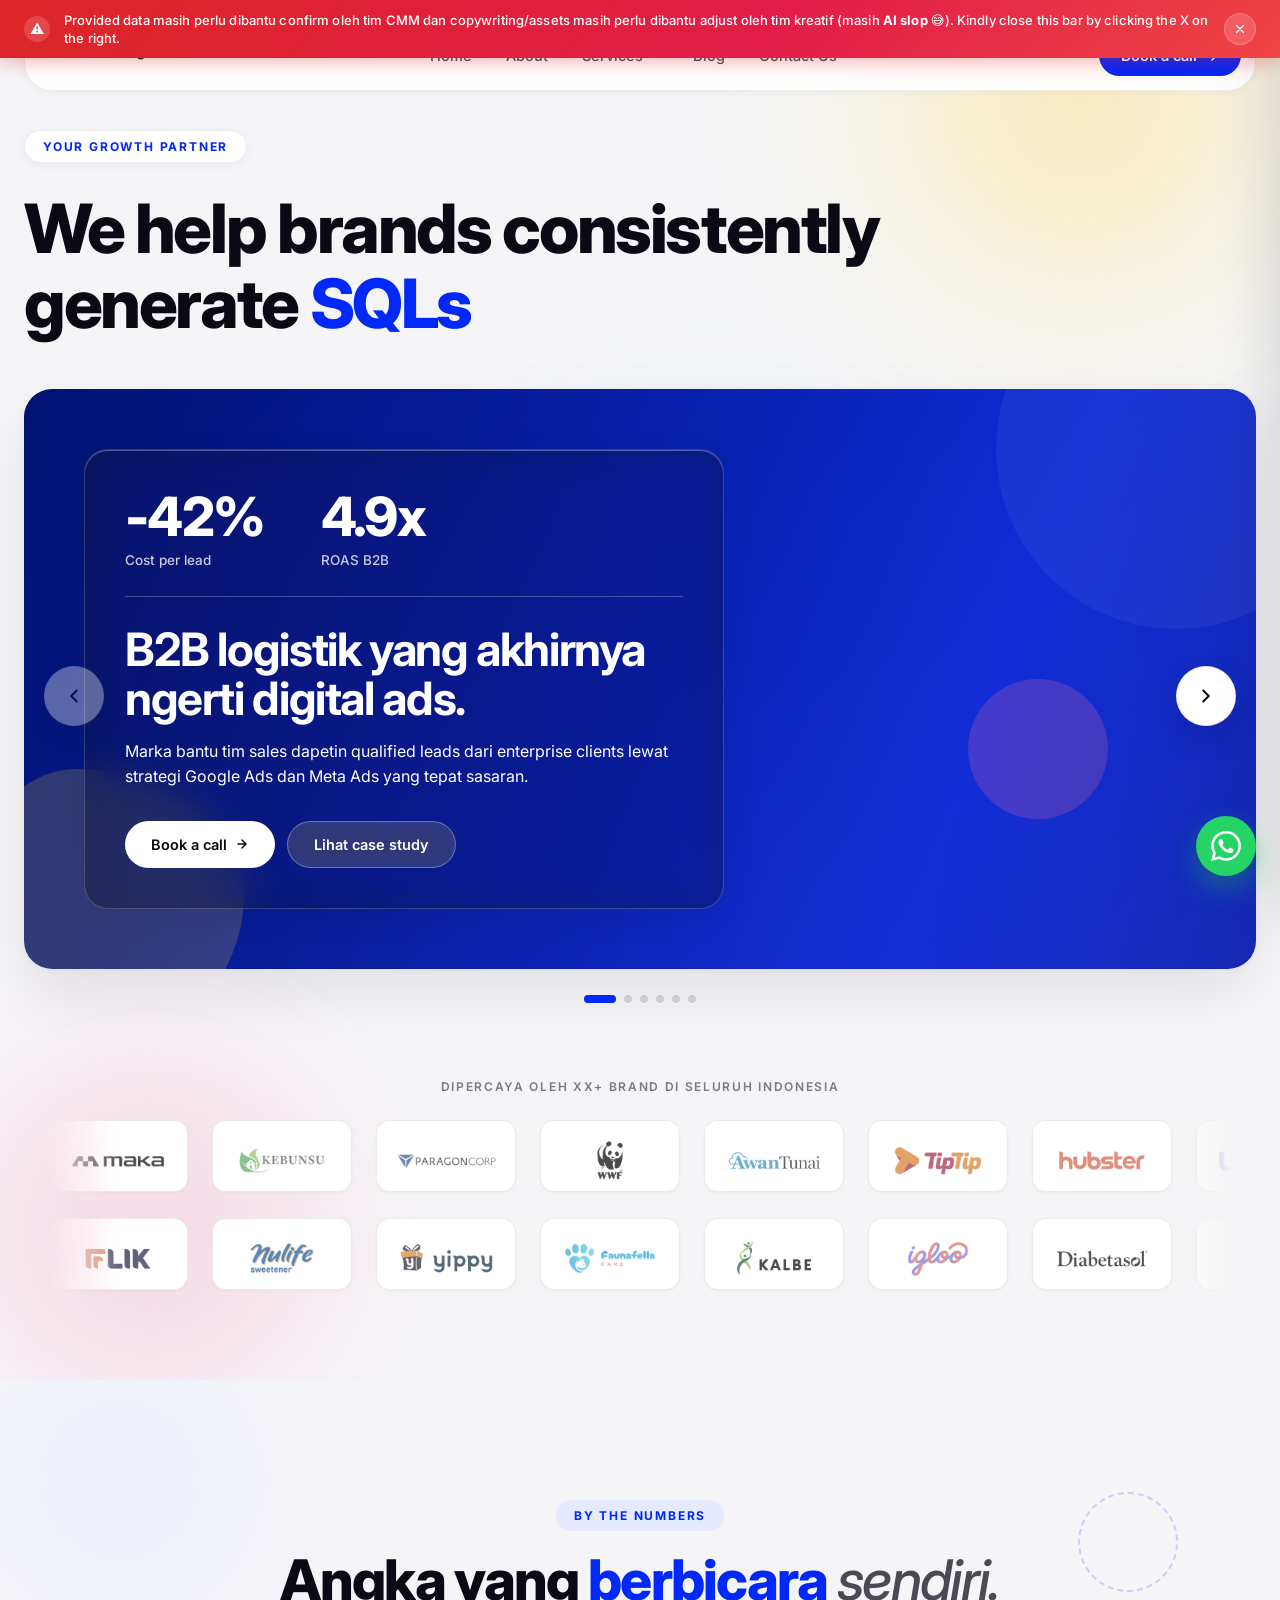
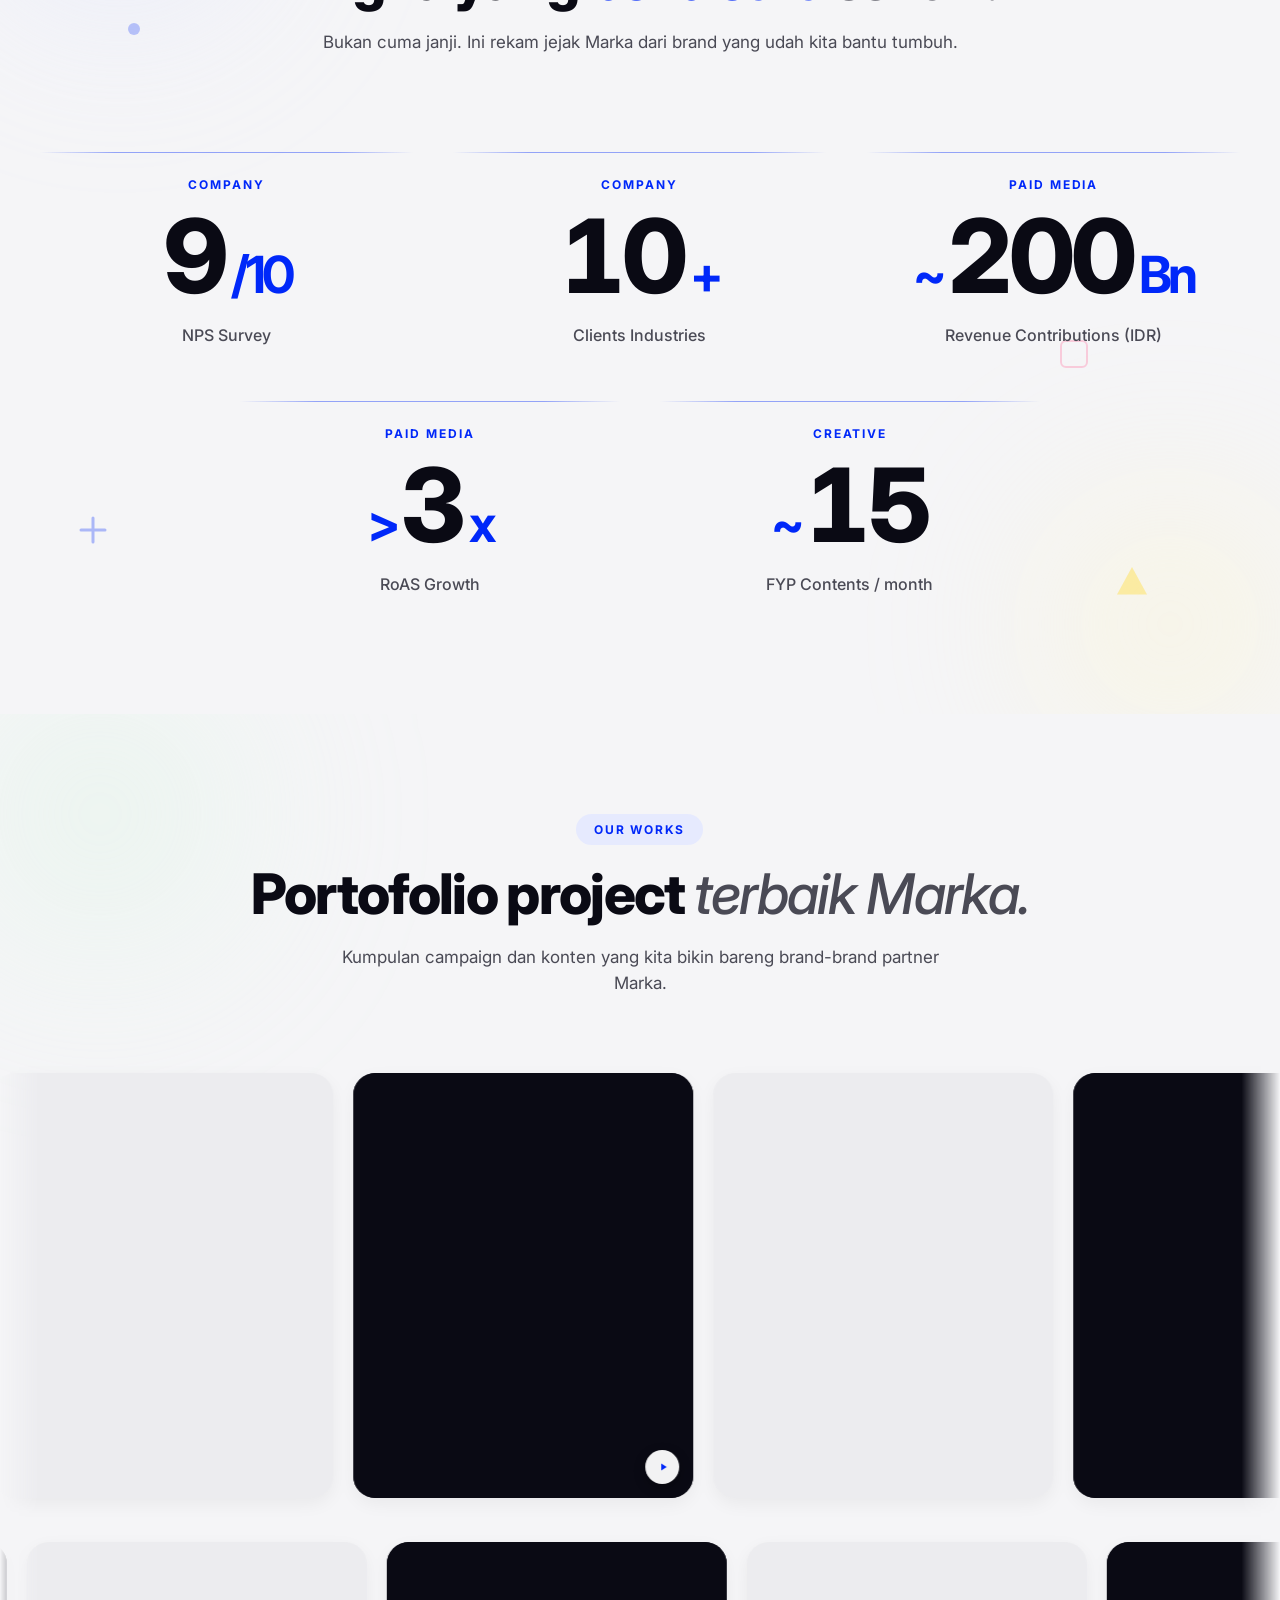
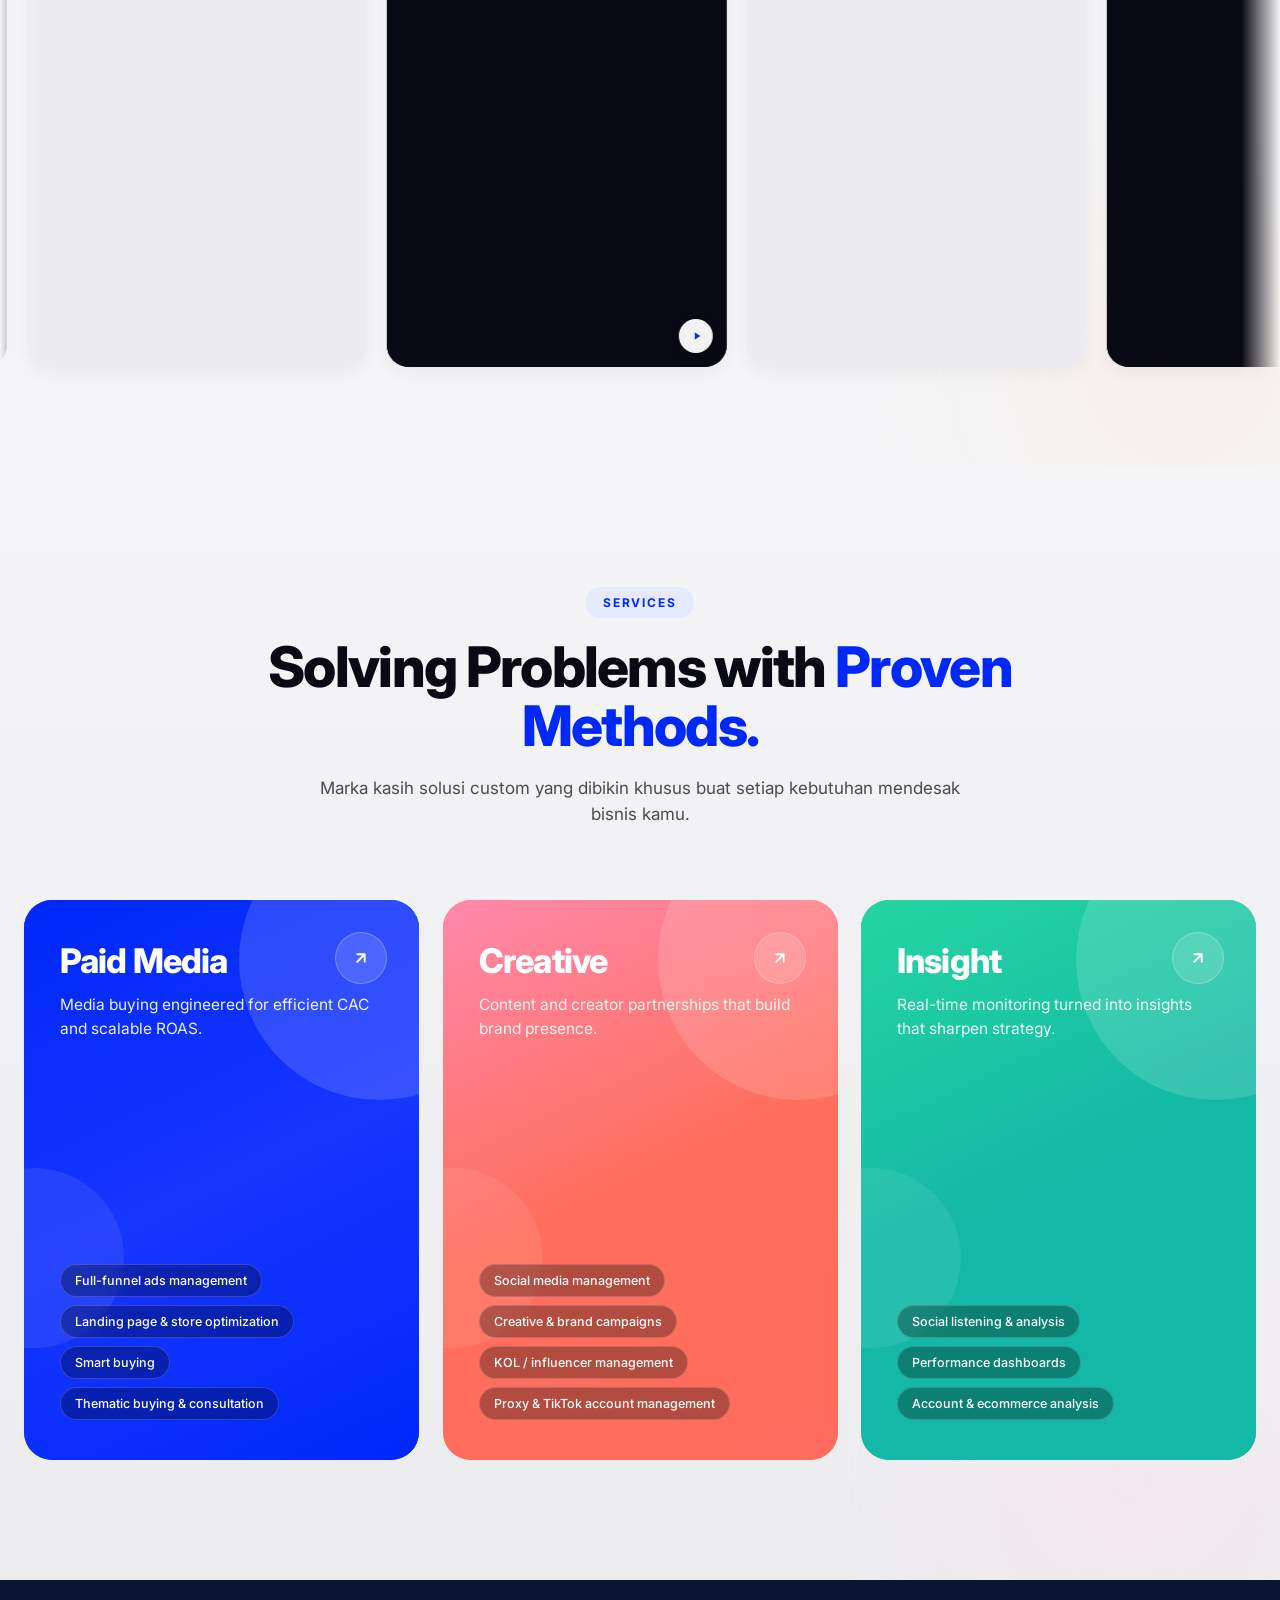
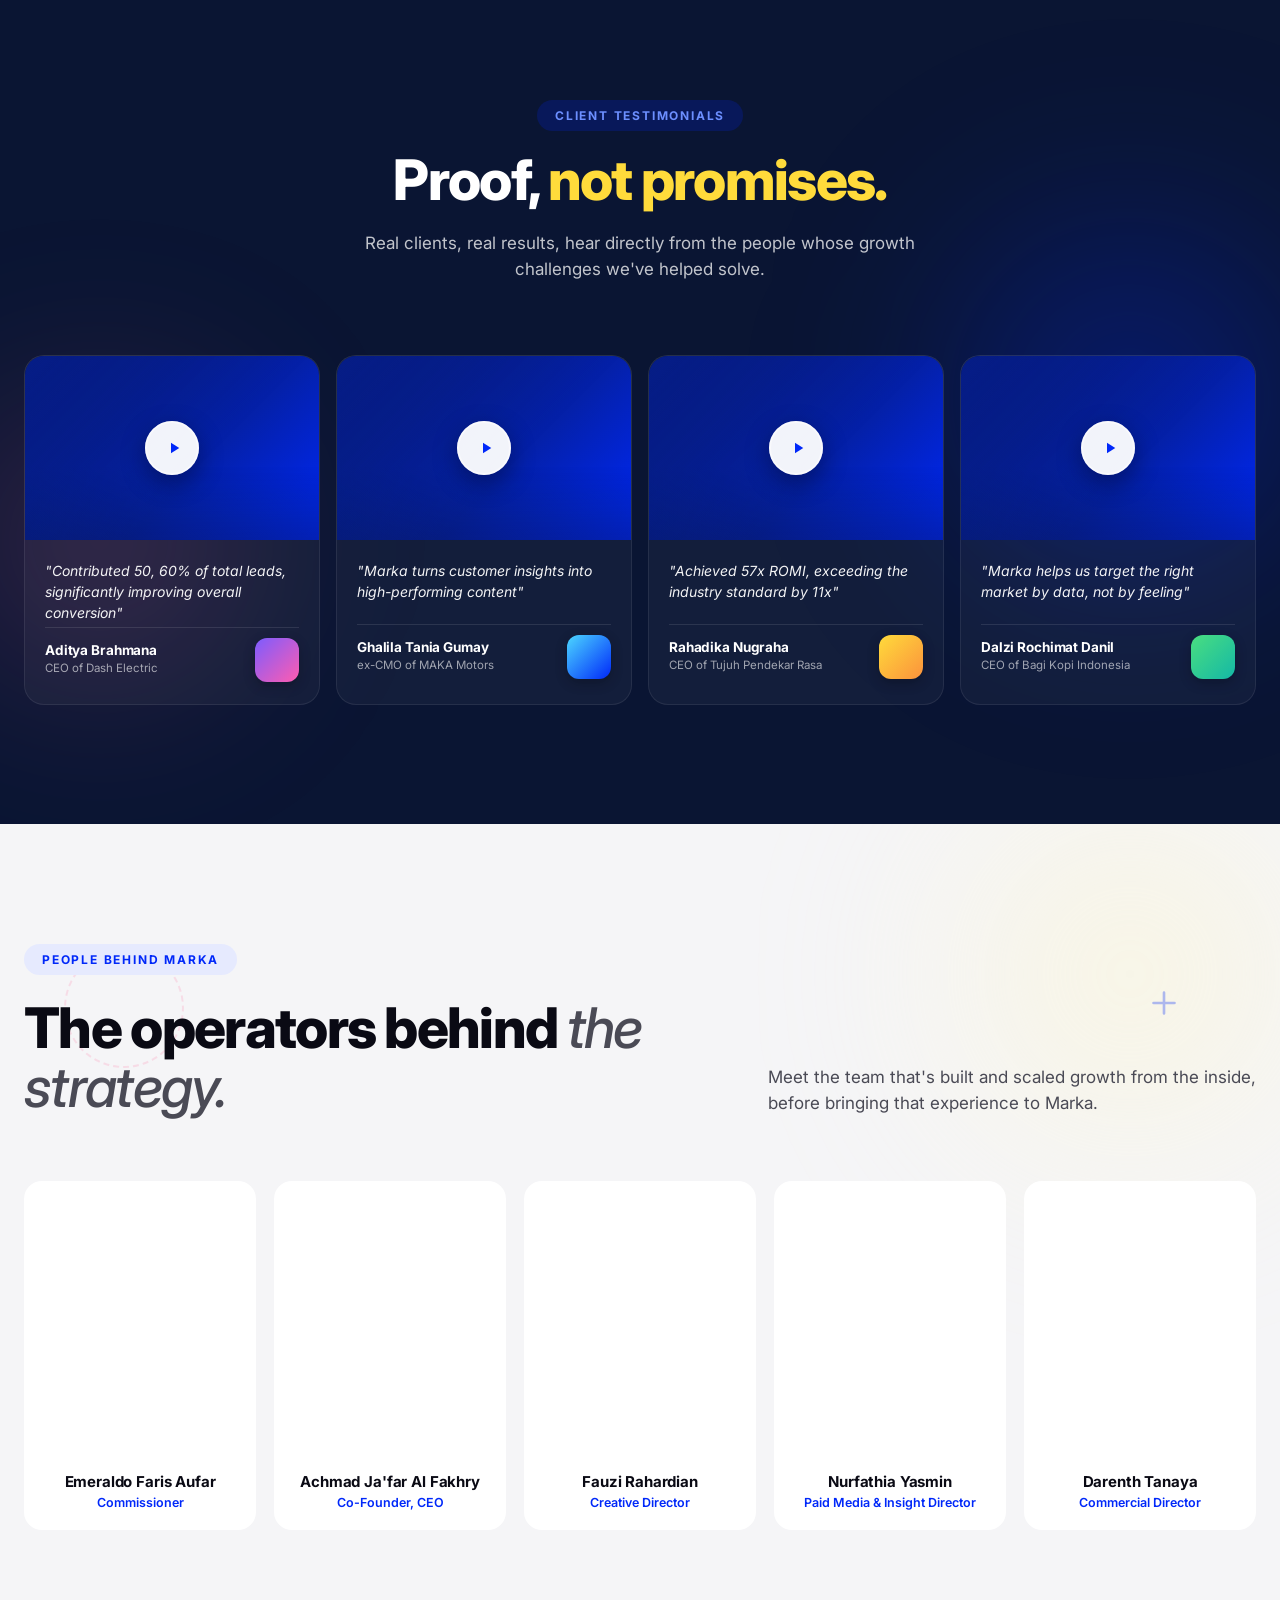
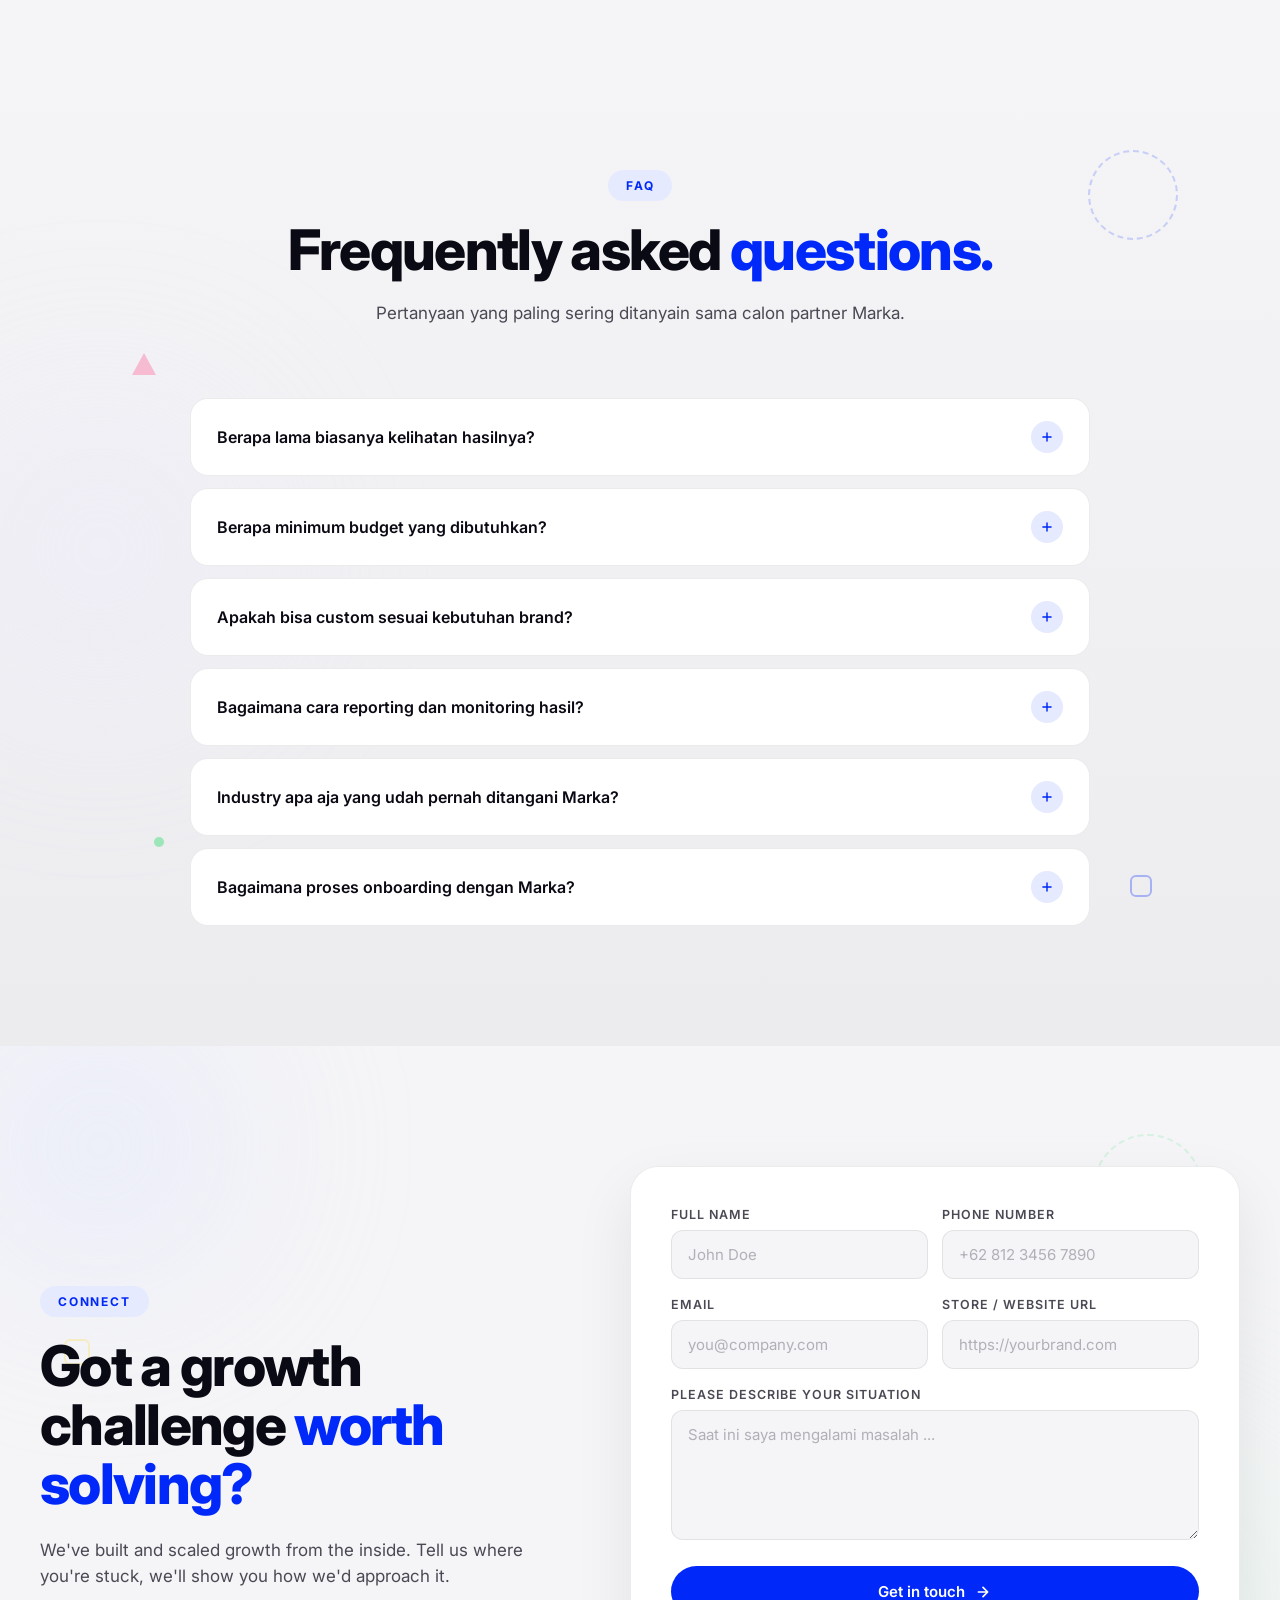
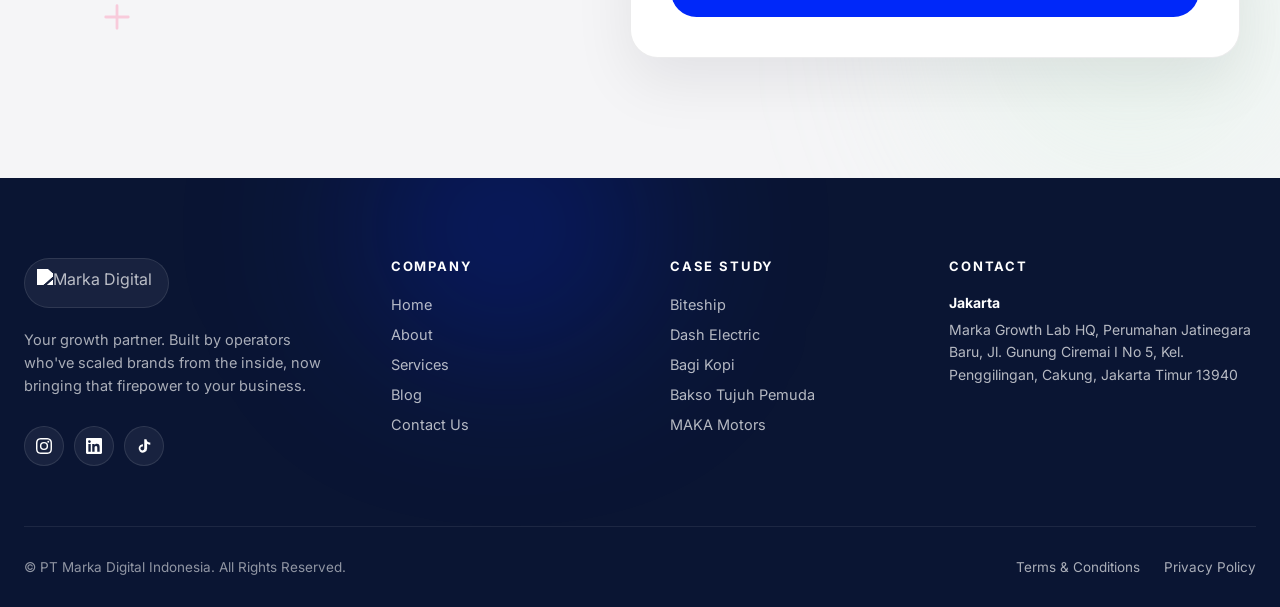
==== index.html @ bc16887b "Add files via upload" ====
<!DOCTYPE html>
<html lang="id">
<head>
<meta charset="UTF-8" />
<meta name="viewport" content="width=device-width, initial-scale=1.0" />
<title>Marka Digital, Growth Marketing Agency</title>
<link rel="preconnect" href="https://fonts.googleapis.com">
<link rel="preconnect" href="https://fonts.gstatic.com" crossorigin>
<link href="https://fonts.googleapis.com/css2?family=Inter:wght@300;400;500;600;700;800;900&display=swap" rel="stylesheet">
<style>
  :root {
    --bg-0: #F5F5F7;
    --bg-1: #FFFFFF;
    --bg-2: #EDEDF0;
    --bg-dark: #0A1533;

    --ink-0: #0A0A14;
    --ink-1: #4A4A55;
    --ink-2: #7A7A85;
    --ink-3: #B0B0B8;

    --line: rgba(10,10,20,0.08);
    --line-strong: rgba(10,10,20,0.14);

    --brand: #0028F9;
    --brand-hover: #0020D1;
    --brand-soft: #E6EAFE;
    --brand-light: #4A6BFF;

    --yellow: #FFDB3B;
    --pink: #FF6B9D;
    --coral: #FF7A5A;
    --mint: #4ADE80;
    --orange: #FB923C;
    --lavender: #C4B5FD;
    --sky: #7DD3FC;

    --soft-yellow: #FFF6C4;
    --soft-pink: #FFE0EA;
    --soft-mint: #D5F5DE;
    --soft-orange: #FFE4CC;
    --soft-lavender: #EDE4FF;
    --soft-sky: #DCEEFB;
    --soft-blue: #DCE2FE;

    --wa-green: #25D366;
    --wa-green-dark: #128C7E;

    --radius-lg: 28px;
    --radius-md: 18px;
    --radius-sm: 12px;
    --radius-pill: 999px;

    --font: 'Inter', system-ui, -apple-system, sans-serif;
    --ease: cubic-bezier(.22,.61,.36,1);
    --ease-out: cubic-bezier(.16,1,.3,1);
  }

  * { box-sizing: border-box; margin: 0; padding: 0; }
  html, body { background: var(--bg-0); color: var(--ink-0); font-family: var(--font); -webkit-font-smoothing: antialiased; overflow-x: hidden; }
  body.menu-open { overflow: hidden; }
  a { color: inherit; text-decoration: none; }
  button { font-family: inherit; cursor: pointer; border: none; background: none; color: inherit; }
  img { display: block; max-width: 100%; }

  /* ============ ANNOUNCEMENT BAR ============ */
  :root { --announce-h: 0px; }
  body.has-announce { --announce-h: 46px; }
  .announcement-bar {
    position: fixed; top: 0; left: 0; right: 0;
    z-index: 200;
    background: linear-gradient(135deg, #DC2626 0%, #E11D48 60%, #EF4444 100%);
    color: #FFFFFF;
    transform: translateY(-100%);
    opacity: 0;
    transition: transform .4s var(--ease), opacity .35s var(--ease);
    pointer-events: none;
    box-shadow: 0 4px 20px rgba(220,38,38,0.35);
  }
  .announcement-bar.visible {
    transform: translateY(0);
    opacity: 1;
    pointer-events: auto;
  }
  .announcement-inner {
    max-width: 1400px; margin: 0 auto;
    padding: 11px 24px;
    display: flex; align-items: center; gap: 14px;
    font-size: 13px; font-weight: 500;
    line-height: 1.4;
    letter-spacing: 0.01em;
  }
  .announcement-icon {
    flex-shrink: 0;
    width: 26px; height: 26px;
    border-radius: 50%;
    background: rgba(255,255,255,0.16);
    display: grid; place-items: center;
    font-size: 14px;
    animation: annPulse 2s ease-in-out infinite;
  }
  @keyframes annPulse { 0%,100% { transform: scale(1); } 50% { transform: scale(1.08); } }
  .announcement-inner p { flex: 1; margin: 0; }
  .announcement-inner strong { font-weight: 700; }
  .announcement-close {
    flex-shrink: 0;
    width: 32px; height: 32px;
    border-radius: 50%;
    background: rgba(255,255,255,0.16);
    color: #FFFFFF;
    display: grid; place-items: center;
    transition: background .2s var(--ease), transform .25s var(--ease);
    border: 1px solid rgba(255,255,255,0.2);
  }
  .announcement-close:hover { background: rgba(255,255,255,0.32); transform: rotate(90deg) scale(1.05); }
  .announcement-close svg { width: 14px; height: 14px; }

  /* push navbar down when announcement is visible */
  .nav-wrap { top: var(--announce-h); }

  /* CUSTOM CURSOR */
  .cursor-dot, .cursor-ring {
    position: fixed; top: 0; left: 0;
    pointer-events: none;
    z-index: 9999;
    will-change: transform;
    transform: translate3d(-50px, -50px, 0);
  }
  .cursor-dot {
    width: 6px; height: 6px;
    background: var(--brand);
    border-radius: 50%;
    transition: width .25s var(--ease), height .25s var(--ease), background .3s var(--ease);
  }
  .cursor-ring {
    width: 36px; height: 36px;
    border: 1.5px solid rgba(0,40,249,0.4);
    background: rgba(0,40,249,0.04);
    border-radius: 50%;
    transition: width .3s var(--ease), height .3s var(--ease), border-color .3s var(--ease), background .3s var(--ease);
  }
  .cursor-ring.hovering {
    width: 58px; height: 58px;
    border-color: var(--brand);
    background: rgba(0,40,249,0.12);
  }
  .cursor-dot.hovering { width: 3px; height: 3px; }
  .cursor-dot.dark { background: #FFFFFF; }
  .cursor-ring.dark { border-color: rgba(255,255,255,0.55); background: rgba(255,255,255,0.08); }
  .cursor-ring.dark.hovering { border-color: #FFFFFF; background: rgba(255,255,255,0.16); }
  .cursor-ring.click { animation: cursorClick .5s var(--ease); }
  @keyframes cursorClick { 0%{transform:translate3d(var(--x,0),var(--y,0),0) scale(1);} 50%{transform:translate3d(var(--x,0),var(--y,0),0) scale(1.4);} 100%{transform:translate3d(var(--x,0),var(--y,0),0) scale(1);} }
  @media (hover: none), (pointer: coarse) {
    .cursor-dot, .cursor-ring { display: none; }
  }

  .reveal { opacity: 0; transform: translateY(28px); transition: opacity .7s var(--ease-out), transform .7s var(--ease-out); will-change: opacity, transform; }
  .reveal.in-view { opacity: 1; transform: translateY(0); }
  .reveal-delay-1 { transition-delay: 0.08s; }
  .reveal-delay-2 { transition-delay: 0.16s; }
  .reveal-delay-3 { transition-delay: 0.24s; }
  .reveal-delay-4 { transition-delay: 0.32s; }
  .reveal-delay-5 { transition-delay: 0.4s; }

  /* ============ DECORATIVE FLOATING SHAPES ============ */
  .deco-shape {
    position: absolute;
    pointer-events: none;
    z-index: 0;
    will-change: transform;
  }
  .deco-shape.ring {
    border-radius: 50%;
    border: 2px dashed var(--brand);
    opacity: 0.18;
    animation: decoSpin 30s linear infinite;
  }
  .deco-shape.plus {
    color: var(--brand);
    opacity: 0.3;
    animation: decoBounce 6s ease-in-out infinite;
  }
  .deco-shape.plus svg { width: 100%; height: 100%; }
  .deco-shape.dot {
    border-radius: 50%;
    background: var(--brand);
    opacity: 0.25;
    animation: decoFloat 8s ease-in-out infinite;
  }
  .deco-shape.square {
    border: 2px solid var(--pink);
    opacity: 0.3;
    animation: decoTilt 10s ease-in-out infinite;
    border-radius: 6px;
  }
  .deco-shape.tri {
    color: var(--yellow);
    opacity: 0.5;
    animation: decoWobble 9s ease-in-out infinite;
  }
  .deco-shape.tri svg { width: 100%; height: 100%; }
  @keyframes decoSpin { from { transform: rotate(0); } to { transform: rotate(360deg); } }
  @keyframes decoBounce { 0%,100% { transform: translateY(0) rotate(0); } 50% { transform: translateY(-24px) rotate(90deg); } }
  @keyframes decoFloat { 0%,100% { transform: translate(0,0); } 50% { transform: translate(-16px, 20px); } }
  @keyframes decoTilt { 0%,100% { transform: rotate(0) scale(1); } 50% { transform: rotate(45deg) scale(1.15); } }
  @keyframes decoWobble { 0%,100% { transform: translateY(0) rotate(0); } 25% { transform: translateY(-14px) rotate(20deg); } 75% { transform: translateY(10px) rotate(-15deg); } }

  /* ============ FLOATING TOOLTIP ============ */
  .floating-tt {
    position: fixed;
    background: #0028F9;
    color: #FFFFFF;
    padding: 9px 14px;
    border-radius: 10px;
    font-size: 12.5px;
    font-weight: 500;
    line-height: 1.45;
    max-width: 260px;
    white-space: normal;
    text-align: left;
    opacity: 0;
    pointer-events: none;
    transition: opacity .18s var(--ease);
    z-index: 9998;
    top: 0; left: 0;
    will-change: transform;
    letter-spacing: 0.01em;
  }
  .floating-tt.visible { opacity: 1; }
  .floating-tt::before {
    content: '';
    position: absolute;
    top: -4px; left: 14px;
    width: 8px; height: 8px;
    background: #0028F9;
    transform: rotate(45deg);
  }

  /* ============ TEAM LINKEDIN BADGE ============ */
  .team-linkedin {
    position: absolute;
    top: 12px; right: 12px;
    width: 40px; height: 40px;
    border-radius: 12px;
    background: rgba(255,255,255,0.95);
    backdrop-filter: blur(10px); -webkit-backdrop-filter: blur(10px);
    display: grid; place-items: center;
    color: #0A66C2;
    opacity: 0;
    transform: scale(0.75) translateY(-8px);
    transition: opacity .3s var(--ease), transform .3s var(--ease), background .25s var(--ease), color .25s var(--ease), box-shadow .25s var(--ease);
    z-index: 4;
    box-shadow: 0 8px 20px rgba(10,10,20,0.18);
    border: 1px solid rgba(255,255,255,0.6);
  }
  .team-card:hover .team-linkedin {
    opacity: 1;
    transform: scale(1) translateY(0);
  }
  .team-linkedin:hover {
    background: var(--brand);
    color: #FFFFFF;
    transform: scale(1.12) rotate(-4deg);
    box-shadow: 0 14px 32px rgba(0,40,249,0.4);
  }
  .team-linkedin svg { width: 20px; height: 20px; }

  /* ================================================
     NAVBAR
     ================================================ */
  .nav-wrap {
    position: fixed; top: 0; left: 0; right: 0; z-index: 100;
    padding: 20px 24px 0; pointer-events: none;
    transition: padding .45s var(--ease);
  }
  .nav-wrap > * { pointer-events: auto; }
  .nav-wrap.scrolled { padding: 14px 24px 0; }

  .nav {
    max-width: 1400px; margin: 0 auto;
    display: flex; align-items: center; justify-content: space-between;
    padding: 14px 14px 14px 28px;
    background: rgba(255,255,255,0.92);
    backdrop-filter: blur(16px); -webkit-backdrop-filter: blur(16px);
    border: 1px solid var(--line);
    border-radius: 28px;
    box-shadow: 0 2px 8px rgba(10,10,20,0.04);
    opacity: 0; transform: translateY(-24px);
    animation: navEnter 1s var(--ease-out) forwards;
    transition:
      padding .45s var(--ease), background .45s var(--ease),
      box-shadow .45s var(--ease), border-color .45s var(--ease),
      border-radius .5s var(--ease), max-width .45s var(--ease),
      transform .45s var(--ease);
  }
  .scrolled .nav {
    padding: 10px 12px 10px 24px;
    background: rgba(255,255,255,0.96);
    border-color: var(--line);
    border-radius: 999px;
    box-shadow: 0 16px 48px rgba(0,40,249,0.12), 0 4px 14px rgba(10,10,20,0.06);
    max-width: 1280px;
  }
  @keyframes navEnter { to { opacity: 1; transform: translateY(0); } }

  .logo { display: flex; align-items: center; gap: 10px; }
  .logo img { height: 32px; width: auto; transition: height .4s var(--ease); }
  .scrolled .logo img { height: 28px; }

  .nav-menu { display: flex; align-items: center; gap: 2px; list-style: none; }
  .nav-menu > li { position: relative; }
  .nav-menu a, .nav-menu .nav-toggle {
    display: inline-flex; align-items: center; gap: 6px;
    padding: 10px 16px;
    font-size: 14.5px; font-weight: 500;
    color: var(--ink-1);
    border-radius: var(--radius-pill);
    transition: color .18s var(--ease), background .18s var(--ease);
  }
  .nav-menu a:hover, .nav-menu .nav-toggle:hover { color: var(--brand); background: var(--brand-soft); }
  .nav-menu .caret { transition: transform .2s var(--ease); }
  .nav-menu li.open .caret { transform: rotate(180deg); }

  .dropdown {
    position: absolute; top: calc(100% + 14px); left: 50%;
    transform: translateX(-50%) translateY(-8px);
    min-width: 180px; background: #FFFFFF;
    border: 1px solid var(--line); border-radius: 16px;
    padding: 6px;
    box-shadow: 0 24px 60px rgba(10,10,20,0.12), 0 4px 12px rgba(10,10,20,0.06);
    opacity: 0; pointer-events: none;
    transition: opacity .25s var(--ease), transform .25s var(--ease);
  }
  .nav-menu li.open .dropdown { opacity: 1; pointer-events: auto; transform: translateX(-50%) translateY(0); }
  .dropdown-item {
    display: block;
    padding: 10px 14px;
    border-radius: 10px;
    font-size: 14px; font-weight: 500;
    color: var(--ink-1);
    transition: background .15s var(--ease), color .15s var(--ease), padding-left .18s var(--ease);
  }
  .dropdown-item:hover { background: var(--brand-soft); color: var(--brand); padding-left: 18px; }

  .nav-cta {
    display: inline-flex; align-items: center; gap: 8px;
    padding: 12px 22px;
    background: var(--brand); color: #FFFFFF;
    font-weight: 600; font-size: 14.5px;
    border-radius: var(--radius-pill);
    transition: transform .15s var(--ease), box-shadow .2s var(--ease), background .2s var(--ease);
    position: relative; overflow: hidden;
  }
  .nav-cta::before { content: ''; position: absolute; inset: 0; background: linear-gradient(120deg, transparent, rgba(255,255,255,0.25), transparent); transform: translateX(-100%); transition: transform .6s var(--ease); }
  .nav-cta:hover::before { transform: translateX(100%); }
  .nav-cta:hover { background: var(--brand-hover); transform: translateY(-2px); box-shadow: 0 14px 32px rgba(0,40,249,0.32); }
  .nav-cta svg { width: 14px; height: 14px; transition: transform .2s var(--ease); }
  .nav-cta:hover svg { transform: translateX(3px); }

  .nav-burger { display: none; }

  /* ================================================
     MOBILE MENU (drawer)
     ================================================ */
  .mobile-menu {
    position: fixed; inset: 0; z-index: 150;
    pointer-events: none;
  }
  .mobile-menu-overlay {
    position: absolute; inset: 0;
    background: rgba(10,10,20,0.5);
    opacity: 0;
    transition: opacity .35s var(--ease);
    -webkit-backdrop-filter: blur(4px);
    backdrop-filter: blur(4px);
  }
  .mobile-menu-panel {
    position: absolute; top: 0; right: 0; bottom: 0;
    width: min(340px, 88vw);
    background: #FFFFFF;
    box-shadow: -20px 0 60px rgba(10,10,20,0.15);
    transform: translateX(105%);
    transition: transform .45s var(--ease);
    display: flex; flex-direction: column;
    padding: 24px 28px 32px;
    overflow-y: auto;
  }
  .mobile-menu.open { pointer-events: auto; }
  .mobile-menu.open .mobile-menu-overlay { opacity: 1; }
  .mobile-menu.open .mobile-menu-panel { transform: translateX(0); }

  .mobile-menu-head {
    display: flex; justify-content: space-between; align-items: center;
    padding-bottom: 20px;
    border-bottom: 1px solid var(--line);
    margin-bottom: 20px;
  }
  .mobile-menu-head img { height: 28px; }
  .mobile-close {
    width: 40px; height: 40px; border-radius: 50%;
    background: var(--bg-0);
    display: grid; place-items: center;
    color: var(--ink-0);
    transition: background .2s var(--ease);
  }
  .mobile-close:hover { background: var(--brand-soft); color: var(--brand); }
  .mobile-close svg { width: 16px; height: 16px; }

  .mobile-menu-list { list-style: none; display: flex; flex-direction: column; gap: 4px; flex: 1; }
  .mobile-menu-list > li { border-bottom: 1px solid var(--line); }
  .mobile-menu-list > li:last-child { border-bottom: none; }
  .mobile-menu-list a, .mobile-sub-toggle {
    display: flex; align-items: center; justify-content: space-between;
    width: 100%;
    padding: 16px 4px;
    font-size: 16px; font-weight: 600;
    color: var(--ink-0);
    text-align: left;
    transition: color .2s var(--ease), padding-left .25s var(--ease);
  }
  .mobile-menu-list a:hover, .mobile-sub-toggle:hover { color: var(--brand); padding-left: 8px; }
  .mobile-sub-toggle svg { transition: transform .3s var(--ease); }
  .mobile-menu-list li.mobile-open .mobile-sub-toggle svg { transform: rotate(180deg); }
  .mobile-submenu {
    list-style: none;
    display: grid;
    grid-template-rows: 0fr;
    transition: grid-template-rows .35s var(--ease);
  }
  .mobile-menu-list li.mobile-open .mobile-submenu { grid-template-rows: 1fr; }
  .mobile-submenu > div { overflow: hidden; }
  .mobile-submenu a {
    padding: 12px 20px;
    font-size: 14.5px; font-weight: 500;
    color: var(--ink-1);
  }
  .mobile-cta {
    display: inline-flex; align-items: center; justify-content: center; gap: 8px;
    padding: 15px 24px;
    background: var(--brand); color: #FFFFFF;
    font-size: 14.5px; font-weight: 600;
    border-radius: var(--radius-pill);
    margin-top: 24px;
    transition: background .2s var(--ease);
  }
  .mobile-cta:hover { background: var(--brand-hover); }
  .mobile-cta svg { width: 14px; height: 14px; }

  /* ================================================
     HERO
     ================================================ */
  .hero { position: relative; padding: 130px 24px 60px; overflow: hidden; isolation: isolate; }
  .hero::before, .hero::after, .hero-blob-3 {
    position: absolute; z-index: -2;
    border-radius: 50%;
    filter: blur(80px);
    will-change: transform;
    transition: transform .8s ease-out;
  }
  .hero::before { content: ''; width: 600px; height: 600px; background: radial-gradient(circle, var(--yellow) 0%, transparent 65%); top: -200px; right: -100px; opacity: 0.4; animation: blobFloat 22s ease-in-out infinite; }
  .hero::after { content: ''; width: 500px; height: 500px; background: radial-gradient(circle, var(--pink) 0%, transparent 65%); bottom: -100px; left: -100px; opacity: 0.3; animation: blobFloat 26s ease-in-out infinite reverse; }
  .hero-blob-3 { top: 30%; left: 40%; width: 400px; height: 400px; background: radial-gradient(circle, var(--sky) 0%, transparent 65%); filter: blur(90px); opacity: 0.4; animation: blobFloat 20s ease-in-out infinite; }
  @keyframes blobFloat { 0%,100% { transform: translate(0,0) scale(1); } 33% { transform: translate(60px,-40px) scale(1.08); } 66% { transform: translate(-40px,50px) scale(0.94); } }

  .hero-inner { max-width: 1280px; margin: 0 auto; }
  .hero-header { margin-bottom: 48px; }
  .hero-eyebrow { display: inline-flex; align-items: center; padding: 8px 18px; background: #FFFFFF; border: 1px solid var(--line); border-radius: var(--radius-pill); font-size: 12px; font-weight: 700; color: var(--brand); letter-spacing: 0.15em; text-transform: uppercase; margin-bottom: 28px; box-shadow: 0 2px 8px rgba(0,40,249,0.06); }
  .hero-title { font-size: clamp(36px, 5.5vw, 68px); line-height: 1.1; font-weight: 800; letter-spacing: -0.035em; max-width: 1000px; }
  .hero-title .brand-accent { color: var(--brand); }
  .hero-title .italic-accent { font-weight: 500; font-style: italic; color: var(--ink-1); }

  /* rotating word */
  .word-rotate {
    position: relative;
    display: inline-block;
    vertical-align: bottom;
    color: var(--brand);
    overflow: hidden;
  }
  .word-sizer {
    display: inline-block;
    visibility: hidden;
    pointer-events: none;
    color: transparent;
  }
  .rotate-slot { position: absolute; top: 0; left: 0; right: 0; bottom: 0; }
  .rotate-slot .word {
    position: absolute;
    left: 0; top: 0;
    white-space: nowrap;
    opacity: 0;
    transform: translateY(100%);
    transition: opacity .55s var(--ease-out), transform .55s var(--ease-out);
  }
  .rotate-slot .word.active {
    opacity: 1;
    transform: translateY(0);
  }
  .rotate-slot .word.exit {
    opacity: 0;
    transform: translateY(-100%);
  }

  /* ============ SLIDER ============ */
  .slider-wrap { position: relative; max-width: 1280px; margin: 0 auto; }
  .slider-viewport { overflow: hidden; border-radius: var(--radius-lg); box-shadow: 0 24px 60px rgba(10,10,20,0.08), 0 2px 8px rgba(10,10,20,0.04); }
  .slider-track { display: flex; transition: transform .7s var(--ease-out); will-change: transform; touch-action: pan-y; cursor: grab; }
  .slider-track.dragging { transition: none; cursor: grabbing; }
  .slider-track.dragging * { pointer-events: none; }
  .achievement-card { flex: 0 0 100%; min-height: 580px; padding: 60px; display: flex; flex-direction: column; justify-content: center; position: relative; overflow: hidden; user-select: none; -webkit-user-select: none; }

  .card-blue { background: linear-gradient(135deg, var(--brand) 0%, #1E3AFF 100%); color: #FFFFFF; }
  .card-yellow { background: linear-gradient(135deg, var(--soft-yellow) 0%, #FFEA80 100%); color: var(--ink-0); }
  .card-pink { background: linear-gradient(135deg, var(--soft-pink) 0%, #FFB3C9 100%); color: var(--ink-0); }
  .card-mint { background: linear-gradient(135deg, var(--soft-mint) 0%, #A0EEB6 100%); color: var(--ink-0); }
  .card-lavender { background: linear-gradient(135deg, var(--soft-lavender) 0%, #C6B5FF 100%); color: var(--ink-0); }
  .card-orange { background: linear-gradient(135deg, var(--soft-orange) 0%, #FFC499 100%); color: var(--ink-0); }

  .card-bg { position: absolute; inset: 0; background-image: var(--card-bg, none); background-size: cover; background-position: center; opacity: var(--card-bg-shown, 0); transition: opacity .8s var(--ease); z-index: 0; }
  .card-overlay { position: absolute; inset: 0; z-index: 0; opacity: var(--card-bg-shown, 0); background: linear-gradient(110deg, rgba(0,0,0,0.55) 0%, rgba(0,0,0,0.35) 40%, rgba(0,0,0,0.15) 75%, rgba(0,0,0,0.3) 100%); transition: opacity .8s var(--ease); }
  .card-shape { position: absolute; pointer-events: none; opacity: 0.5; z-index: 0; }
  .card-shape.circle { width: 360px; height: 360px; border-radius: 50%; top: -120px; right: -100px; animation: shapeDrift1 14s ease-in-out infinite; }
  .card-shape.blob { width: 280px; height: 280px; border-radius: 40% 60% 55% 45% / 55% 45% 55% 45%; bottom: -80px; left: -60px; animation: shapeDrift2 18s ease-in-out infinite; }
  .card-shape.dot { width: 140px; height: 140px; border-radius: 50%; top: 50%; right: 12%; opacity: 0.35; animation: shapeDrift3 16s ease-in-out infinite; }
  @keyframes shapeDrift1 { 0%,100%{transform:translate(0,0) rotate(0);} 50%{transform:translate(-30px,20px) rotate(15deg);} }
  @keyframes shapeDrift2 { 0%,100%{transform:translate(0,0) rotate(0);} 50%{transform:translate(40px,-30px) rotate(-20deg);} }
  @keyframes shapeDrift3 { 0%,100%{transform:translate(0,0) scale(1);} 50%{transform:translate(-20px,25px) scale(1.15);} }
  .card-blue .card-shape.circle { background: rgba(255,255,255,0.1); } .card-blue .card-shape.blob { background: rgba(255,219,59,0.35); } .card-blue .card-shape.dot { background: rgba(255,107,157,0.6); }
  .card-yellow .card-shape.circle { background: rgba(255,107,157,0.35); } .card-yellow .card-shape.blob { background: rgba(0,40,249,0.18); } .card-yellow .card-shape.dot { background: rgba(0,40,249,0.25); }
  .card-pink .card-shape.circle { background: rgba(0,40,249,0.18); } .card-pink .card-shape.blob { background: rgba(255,219,59,0.45); } .card-pink .card-shape.dot { background: rgba(255,255,255,0.5); }
  .card-mint .card-shape.circle { background: rgba(0,40,249,0.12); } .card-mint .card-shape.blob { background: rgba(255,122,90,0.35); } .card-mint .card-shape.dot { background: rgba(255,219,59,0.5); }
  .card-lavender .card-shape.circle { background: rgba(0,40,249,0.18); } .card-lavender .card-shape.blob { background: rgba(255,219,59,0.45); } .card-lavender .card-shape.dot { background: rgba(255,107,157,0.5); }
  .card-orange .card-shape.circle { background: rgba(0,40,249,0.18); } .card-orange .card-shape.blob { background: rgba(255,107,157,0.35); } .card-orange .card-shape.dot { background: rgba(255,255,255,0.6); }

  .card-glass { position: relative; z-index: 2; max-width: 640px; padding: 40px; background: rgba(255,255,255,0.14); backdrop-filter: blur(20px) saturate(1.4); -webkit-backdrop-filter: blur(20px) saturate(1.4); border: 1px solid rgba(255,255,255,0.28); border-radius: 24px; box-shadow: 0 8px 32px rgba(10,10,20,0.08), inset 0 1px 0 rgba(255,255,255,0.3); }
  .card-blue .card-glass { background: rgba(255,255,255,0.12); border-color: rgba(255,255,255,0.22); color: #FFFFFF; }
  .card-yellow .card-glass, .card-pink .card-glass, .card-mint .card-glass, .card-lavender .card-glass, .card-orange .card-glass { background: rgba(255,255,255,0.35); border-color: rgba(255,255,255,0.5); color: var(--ink-0); }
  .achievement-card[data-has-bg="1"] .card-glass { background: rgba(20,20,32,0.4) !important; border-color: rgba(255,255,255,0.18) !important; color: #FFFFFF !important; }

  .card-fade { opacity: 0; transform: translateY(20px); transition: opacity .7s var(--ease-out), transform .7s var(--ease-out); }
  .achievement-card.is-active .card-fade { opacity: 1; transform: translateY(0); }
  .achievement-card.is-active .card-fade-1 { transition-delay: 0.15s; }
  .achievement-card.is-active .card-fade-2 { transition-delay: 0.28s; }
  .achievement-card.is-active .card-fade-3 { transition-delay: 0.4s; }
  .achievement-card.is-active .card-fade-4 { transition-delay: 0.52s; }

  .card-metric-row { display: flex; gap: 56px; margin-bottom: 28px; padding-bottom: 28px; border-bottom: 1px solid rgba(255,255,255,0.25); }
  .card-yellow .card-metric-row, .card-pink .card-metric-row, .card-mint .card-metric-row, .card-lavender .card-metric-row, .card-orange .card-metric-row { border-bottom-color: rgba(10,10,20,0.15); }
  .card-metric { display: flex; flex-direction: column; }
  .card-metric-value { font-size: clamp(38px,4.6vw,54px); font-weight: 800; letter-spacing: -0.03em; line-height: 1; }
  .card-metric-label { font-size: 13.5px; font-weight: 500; opacity: 0.78; margin-top: 8px; }
  .card-headline { font-size: clamp(28px,4vw,46px); font-weight: 700; letter-spacing: -0.03em; line-height: 1.06; margin-bottom: 16px; }
  .card-sub { font-size: 16px; line-height: 1.55; opacity: 0.82; margin-bottom: 32px; }
  .card-ctas { display: flex; gap: 12px; flex-wrap: wrap; }
  .card-btn { display: inline-flex; align-items: center; gap: 8px; padding: 14px 26px; font-size: 14.5px; font-weight: 600; border-radius: var(--radius-pill); transition: all .2s var(--ease); }
  .card-btn svg { width: 14px; height: 14px; transition: transform .2s var(--ease); }
  .card-btn:hover svg { transform: translateX(3px); }
  .card-btn-primary { background: var(--ink-0); color: #FFFFFF; }
  .card-btn-primary:hover { background: var(--brand); transform: translateY(-2px); box-shadow: 0 12px 28px rgba(0,40,249,0.32); }
  .card-btn-secondary { background: rgba(255,255,255,0.5); color: var(--ink-0); border: 1px solid rgba(10,10,20,0.12); backdrop-filter: blur(10px); }
  .card-btn-secondary:hover { background: rgba(255,255,255,0.95); transform: translateY(-2px); }
  .card-blue .card-btn-primary, .achievement-card[data-has-bg="1"] .card-btn-primary { background: #FFFFFF; color: var(--ink-0); }
  .card-blue .card-btn-primary:hover, .achievement-card[data-has-bg="1"] .card-btn-primary:hover { background: var(--yellow); box-shadow: 0 12px 28px rgba(255,219,59,0.42); }
  .card-blue .card-btn-secondary, .achievement-card[data-has-bg="1"] .card-btn-secondary { background: rgba(255,255,255,0.15); color: #FFFFFF; border-color: rgba(255,255,255,0.3); }
  .card-blue .card-btn-secondary:hover, .achievement-card[data-has-bg="1"] .card-btn-secondary:hover { background: rgba(255,255,255,0.28); }

  .slider-arrow { position: absolute; top: 50%; transform: translateY(-50%); width: 60px; height: 60px; border-radius: 50%; background: #FFFFFF; border: 1px solid var(--line); display: grid; place-items: center; color: var(--ink-0); box-shadow: 0 12px 32px rgba(10,10,20,0.12), 0 2px 6px rgba(10,10,20,0.06); z-index: 5; transition: all .25s var(--ease); }
  .slider-arrow:hover:not(:disabled) { background: var(--brand); color: #FFFFFF; border-color: var(--brand); box-shadow: 0 16px 36px rgba(0,40,249,0.32); transform: translateY(-50%) scale(1.08); }
  .slider-arrow:disabled { opacity: 0.35; cursor: not-allowed; }
  .slider-arrow svg { width: 22px; height: 22px; }
  .arrow-prev { left: 20px; } .arrow-next { right: 20px; }
  .slider-footer { margin-top: 26px; display: flex; align-items: center; justify-content: center; padding: 0 4px; }
  .slider-dots { display: flex; gap: 8px; }
  .slider-dot { width: 8px; height: 8px; border-radius: 50%; background: var(--line-strong); transition: all .35s var(--ease); border: none; padding: 0; cursor: pointer; }
  .slider-dot.active { background: var(--brand); width: 32px; border-radius: 4px; }

  /* ================================================
     OUR WORKS, full-bleed 2-row image marquee
     ================================================ */
  .works { position: relative; padding: 100px 0 80px; background: var(--bg-0); overflow: hidden; }
  .works::before { content: ''; position: absolute; z-index: 0; top: -100px; left: -100px; width: 400px; height: 400px; border-radius: 50%; background: radial-gradient(circle, var(--soft-mint) 0%, transparent 70%); filter: blur(90px); opacity: 0.5; animation: blobFloat 24s ease-in-out infinite; }
  .works::after { content: ''; position: absolute; z-index: 0; bottom: -100px; right: -100px; width: 400px; height: 400px; border-radius: 50%; background: radial-gradient(circle, var(--soft-orange) 0%, transparent 70%); filter: blur(90px); opacity: 0.5; animation: blobFloat 28s ease-in-out infinite reverse; }
  .works-inner { position: relative; z-index: 1; }
  .works .section-header { padding: 0 24px; max-width: 1280px; margin: 0 auto 56px; }
  .works-marquee {
    position: relative; overflow: hidden;
    padding: 20px 0;
    touch-action: pan-y;
    cursor: grab;
    mask-image: linear-gradient(90deg, transparent, black 3%, black 97%, transparent);
    -webkit-mask-image: linear-gradient(90deg, transparent, black 3%, black 97%, transparent);
  }
  .works-marquee.grabbing { cursor: grabbing; }
  .works-marquee.grabbing * { pointer-events: none; }
  .works-marquee + .works-marquee { margin-top: 4px; }
  .works-track { display: flex; gap: 20px; width: fit-content; padding: 0 10px; will-change: transform; user-select: none; -webkit-user-select: none; }
  .works-item {
    flex-shrink: 0; width: 340px; aspect-ratio: 4/5;
    border-radius: 22px; overflow: hidden; cursor: pointer;
    position: relative;
    background-color: #ECECEF;
    background-image: var(--work-bg, none);
    background-size: cover; background-position: center;
    box-shadow: 0 6px 18px rgba(10,10,20,0.05);
    transition: transform .4s var(--ease), box-shadow .4s var(--ease);
  }
  .works-item:hover { transform: scale(0.97); box-shadow: 0 14px 30px rgba(10,10,20,0.1); }
  .works-item::before {
    content: attr(data-label);
    position: absolute; inset: 0;
    display: grid; place-items: center;
    font-size: 13px; color: var(--ink-3); font-weight: 600;
    background: linear-gradient(135deg, #ECECEF 0%, #D8D8DE 100%);
  }
  .works-item[style*="--work-bg"]::before { display: none; }
  .works-item-video { background-color: #0A0A14; }
  .works-item-video video {
    position: absolute; inset: 0;
    width: 100%; height: 100%;
    object-fit: cover;
    display: block;
    pointer-events: none;
    background: #0A0A14;
  }
  .works-item-video::before { display: none; }
  .works-item-video::after {
    content: '';
    position: absolute;
    bottom: 14px; right: 14px;
    width: 34px; height: 34px;
    border-radius: 50%;
    background: rgba(255,255,255,0.95) url("data:image/svg+xml;utf8,<svg xmlns='http://www.w3.org/2000/svg' viewBox='0 0 24 24' fill='%230028F9'><path d='M8 5V19L19 12L8 5Z'/></svg>") center/12px no-repeat;
    background-position: 55% center;
    z-index: 2;
    pointer-events: none;
    box-shadow: 0 4px 12px rgba(0,0,0,0.3);
  }

  /* ============ LIGHTBOX ============ */
  .lightbox {
    position: fixed; inset: 0; z-index: 1000;
    background: rgba(10,10,20,0.94);
    backdrop-filter: blur(14px); -webkit-backdrop-filter: blur(14px);
    display: none;
    align-items: center; justify-content: center;
    padding: 60px;
    opacity: 0;
    transition: opacity .3s var(--ease);
  }
  .lightbox.open { display: flex; opacity: 1; }
  .lightbox-frame {
    position: relative;
    max-width: 80vw; max-height: 80vh;
    border-radius: 20px; overflow: hidden;
    box-shadow: 0 40px 100px rgba(0,0,0,0.6);
    transform: scale(0.9);
    transition: transform .4s var(--ease);
    background: #1a1a2a;
    aspect-ratio: 4/5;
  }
  .lightbox-frame.is-video { aspect-ratio: 16/9; width: 100%; }
  .lightbox.open .lightbox-frame { transform: scale(1); }
  .lightbox-img {
    width: 100%; height: 100%;
    background-image: var(--lightbox-src, none);
    background-size: cover; background-position: center;
    background-color: #1a1a2a;
    display: grid; place-items: center;
    color: rgba(255,255,255,0.4);
    font-size: 14px; font-weight: 600;
  }
  .lightbox-video {
    width: 100%; height: 100%;
    object-fit: contain;
    background: #000;
    display: none;
  }
  .lightbox-frame.is-video .lightbox-img { display: none; }
  .lightbox-frame.is-video .lightbox-video { display: block; }
  .lightbox-close, .lightbox-arrow {
    position: absolute;
    background: rgba(255,255,255,0.14);
    border: 1px solid rgba(255,255,255,0.2);
    color: #FFFFFF;
    border-radius: 50%;
    display: grid; place-items: center;
    cursor: pointer;
    transition: all .2s var(--ease);
  }
  .lightbox-close { top: 24px; right: 24px; width: 48px; height: 48px; }
  .lightbox-close:hover { background: rgba(255,255,255,0.28); transform: rotate(90deg); }
  .lightbox-close svg { width: 18px; height: 18px; }
  .lightbox-arrow { top: 50%; transform: translateY(-50%); width: 56px; height: 56px; }
  .lightbox-arrow:hover { background: var(--brand); border-color: var(--brand); }
  .lightbox-arrow svg { width: 22px; height: 22px; }
  .lightbox-prev { left: 24px; }
  .lightbox-next { right: 24px; }
  .lightbox-counter {
    position: absolute; bottom: 28px; left: 50%;
    transform: translateX(-50%);
    color: rgba(255,255,255,0.65);
    font-size: 13px; font-weight: 600;
    font-variant-numeric: tabular-nums;
    letter-spacing: 0.1em;
  }
  body.lightbox-open { overflow: hidden; }

  /* ============ YOUTUBE MODAL ============ */
  .yt-modal {
    position: fixed; inset: 0; z-index: 1200;
    background: rgba(5,5,12,0.94);
    backdrop-filter: blur(16px); -webkit-backdrop-filter: blur(16px);
    display: none;
    align-items: center; justify-content: center;
    padding: 40px;
    opacity: 0;
    transition: opacity .3s var(--ease);
  }
  .yt-modal.open { display: flex; opacity: 1; }
  .yt-modal-frame {
    position: relative;
    width: 100%;
    max-width: 1080px;
    aspect-ratio: 16/9;
    border-radius: 18px;
    overflow: hidden;
    box-shadow: 0 40px 100px rgba(0,0,0,0.7), 0 0 0 1px rgba(255,255,255,0.06);
    background: #000;
    transform: scale(0.92);
    transition: transform .38s var(--ease);
  }
  .yt-modal.open .yt-modal-frame { transform: scale(1); }
  .yt-modal-frame iframe {
    width: 100%; height: 100%;
    border: 0;
    display: block;
  }
  .yt-close {
    position: absolute;
    top: 24px; right: 24px;
    width: 48px; height: 48px; border-radius: 50%;
    background: rgba(255,255,255,0.14);
    border: 1px solid rgba(255,255,255,0.22);
    color: #FFFFFF;
    display: grid; place-items: center;
    cursor: pointer;
    transition: all .2s var(--ease);
    z-index: 3;
  }
  .yt-close:hover { background: rgba(255,255,255,0.28); transform: rotate(90deg); }
  .yt-close svg { width: 18px; height: 18px; }
  body.yt-open { overflow: hidden; }

  /* ================================================
     TRUSTED + MARQUEE
     ================================================ */
  .trusted { max-width: 1280px; margin: 56px auto 0; padding: 20px 24px 24px; text-align: center; }
  .trusted-label { font-size: 12px; text-transform: uppercase; letter-spacing: 0.14em; color: var(--ink-2); font-weight: 600; margin-bottom: 20px; }
  .trusted-rows { display: flex; flex-direction: column; gap: 14px; }
  .marquee { position: relative; overflow: hidden; padding: 6px 0; mask-image: linear-gradient(90deg, transparent, black 6%, black 94%, transparent); -webkit-mask-image: linear-gradient(90deg, transparent, black 6%, black 94%, transparent); }
  .marquee-track { display: flex; gap: 24px; width: fit-content; }
  .marquee-track.dir-left { animation: scrollLeft 45s linear infinite; }
  .marquee-track.dir-right { animation: scrollRight 45s linear infinite; }
  .marquee:hover .marquee-track { animation-play-state: paused; }
  @keyframes scrollLeft { from{transform:translateX(0);} to{transform:translateX(-50%);} }
  @keyframes scrollRight { from{transform:translateX(-50%);} to{transform:translateX(0);} }
  .marquee-item { flex-shrink: 0; width: 140px; height: 72px; background: #FFFFFF; border: 1px solid var(--line); border-radius: 14px; display: grid; place-items: center; color: var(--ink-2); font-size: 12px; font-weight: 500; transition: all .25s var(--ease); box-shadow: 0 1px 3px rgba(10,10,20,0.04); padding: 10px; }
  .marquee-item img { max-width: 100%; max-height: 100%; object-fit: contain; opacity: 0.7; transition: opacity .25s var(--ease); filter: grayscale(0.3); }
  .marquee-item:hover img { opacity: 1; filter: grayscale(0); }
  .marquee-item:hover { color: var(--brand); border-color: var(--brand); transform: translateY(-3px) scale(1.03); box-shadow: 0 12px 26px rgba(0,40,249,0.12); }

  /* ================================================
     NUMBERS, with proper centered layout + interactivity
     ================================================ */
  .numbers { position: relative; padding: 120px 24px; background: var(--bg-0); overflow: hidden; }
  .numbers::before { content: ''; position: absolute; z-index: 0; top: -100px; left: -80px; width: 400px; height: 400px; border-radius: 50%; background: radial-gradient(circle, var(--soft-blue) 0%, transparent 70%); filter: blur(80px); opacity: 0.6; }
  .numbers::after { content: ''; position: absolute; z-index: 0; bottom: -100px; right: -80px; width: 380px; height: 380px; border-radius: 50%; background: radial-gradient(circle, var(--soft-yellow) 0%, transparent 70%); filter: blur(80px); opacity: 0.5; }
  .numbers-inner { position: relative; z-index: 1; max-width: 1200px; margin: 0 auto; }

  .section-header { text-align: center; margin-bottom: 72px; }
  .section-eyebrow { display: inline-flex; align-items: center; padding: 8px 18px; background: var(--brand-soft); color: var(--brand); border-radius: var(--radius-pill); font-size: 12px; font-weight: 700; letter-spacing: 0.15em; text-transform: uppercase; margin-bottom: 20px; }
  .section-title { font-size: clamp(32px, 4.5vw, 56px); font-weight: 800; letter-spacing: -0.03em; line-height: 1.05; max-width: 800px; margin: 0 auto 20px; }
  .section-title .brand-accent { color: var(--brand); }
  .section-title .italic-accent { font-weight: 500; font-style: italic; color: var(--ink-1); }
  .section-sub { font-size: 17px; line-height: 1.55; color: var(--ink-1); max-width: 640px; margin: 0 auto; }

  .stats-grid { display: flex; flex-direction: column; gap: 32px; }
  .stats-row { display: grid; gap: 40px; }
  .stats-row-3 { grid-template-columns: repeat(3, 1fr); }
  .stats-row-2 { grid-template-columns: repeat(2, 1fr); width: 66.66%; max-width: 66.66%; margin: 0 auto; }

  .stat-block {
    display: flex; flex-direction: column; align-items: center;
    text-align: center;
    padding-top: 24px;
    position: relative;
    transition: transform .3s var(--ease);
    cursor: default;
  }
  .stat-block::before {
    content: ''; align-self: stretch;
    height: 1px;
    background: linear-gradient(90deg, transparent, var(--brand) 20%, var(--brand) 80%, transparent);
    opacity: 0.4;
    margin-bottom: 24px;
    transition: opacity .3s var(--ease), height .3s var(--ease);
  }
  .stat-block:hover::before { opacity: 0.85; height: 2px; }
  .stat-block:hover .stat-number { transform: scale(1.03); }
  .stat-block:hover .stat-category { letter-spacing: 0.22em; }

  .stat-category { font-size: 12px; font-weight: 700; letter-spacing: 0.16em; text-transform: uppercase; color: var(--brand); margin-bottom: 16px; transition: letter-spacing .3s var(--ease); }
  .stat-number { display: flex; align-items: baseline; justify-content: center; font-size: clamp(56px, 8vw, 108px); font-weight: 800; letter-spacing: -0.04em; line-height: 0.95; color: var(--ink-0); margin-bottom: 20px; transition: transform .3s var(--ease); transform-origin: center center; }
  .stat-number .prefix, .stat-number .suffix { color: var(--brand); font-size: 0.5em; font-weight: 700; line-height: 1; }
  .stat-number .prefix { margin-right: 4px; }
  .stat-number .suffix { margin-left: 6px; }
  .stat-number .main { display: inline-block; font-variant-numeric: tabular-nums; }
  .stat-label { font-size: 16px; font-weight: 500; color: var(--ink-1); }

  /* ================================================
     SERVICES, full bg image, whole card clickable
     ================================================ */
  .services { position: relative; padding: 120px 24px; background: linear-gradient(180deg, var(--bg-0) 0%, #ECECEF 100%); overflow: hidden; }
  .services::before { content: ''; position: absolute; z-index: 0; bottom: -150px; right: -100px; width: 500px; height: 500px; border-radius: 50%; background: radial-gradient(circle, var(--soft-pink) 0%, transparent 70%); filter: blur(90px); opacity: 0.5; }
  .services-inner { position: relative; z-index: 1; max-width: 1400px; margin: 0 auto; }
  .services-grid { display: grid; grid-template-columns: repeat(3, 1fr); gap: 24px; margin-top: 72px; }

  .service-card {
    position: relative;
    display: flex; flex-direction: column; justify-content: space-between;
    padding: 40px 36px;
    border-radius: var(--radius-lg);
    min-height: 560px;
    overflow: hidden;
    cursor: pointer;
    color: #FFFFFF;
    background-color: var(--brand);
    background-image: var(--service-bg, none);
    background-size: cover;
    background-position: center;
    transition: transform .45s var(--ease), box-shadow .45s var(--ease);
  }
  .service-card::before {
    content: '';
    position: absolute; inset: 0;
    z-index: 1;
    transition: opacity .35s var(--ease);
  }
  .service-blue { background-color: var(--brand); }
  .service-blue::before { background: linear-gradient(155deg, rgba(0,40,249,0.9) 0%, rgba(30,58,255,0.75) 50%, rgba(0,40,249,0.95) 100%); }
  .service-coral { background-color: #FF7A5C; }
  .service-coral::before { background: linear-gradient(155deg, rgba(255,138,180,0.9) 0%, rgba(255,106,92,0.72) 50%, rgba(255,106,92,0.95) 100%); }
  .service-mint { background-color: #14B8A6; }
  .service-mint::before { background: linear-gradient(155deg, rgba(38,217,160,0.9) 0%, rgba(20,184,166,0.72) 50%, rgba(20,184,166,0.95) 100%); }

  .service-card:hover { transform: translateY(-10px); box-shadow: 0 40px 70px rgba(10,10,20,0.2); }
  .service-card:hover::before { opacity: 0.88; }

  /* decorative shapes */
  .service-shape { position: absolute; pointer-events: none; border-radius: 50%; z-index: 1; transition: transform .5s var(--ease); }
  .service-shape.a { width: 280px; height: 280px; top: -80px; right: -100px; background: rgba(255,255,255,0.14); }
  .service-shape.b { width: 180px; height: 180px; bottom: 20%; left: -80px; background: rgba(255,255,255,0.08); }
  .service-card:hover .service-shape.a { transform: translate(-20px, 20px) scale(1.1); }
  .service-card:hover .service-shape.b { transform: translate(20px, -20px) scale(1.15); }

  .service-content { position: relative; z-index: 3; display: flex; flex-direction: column; height: 100%; justify-content: space-between; gap: 32px; }
  .service-header {}
  .service-title { font-size: 34px; font-weight: 800; letter-spacing: -0.025em; margin-bottom: 12px; }
  .service-desc { font-size: 15.5px; line-height: 1.55; opacity: 0.92; max-width: 380px; }
  .service-tags { display: flex; flex-wrap: wrap; gap: 8px; }
  .service-tag {
    padding: 8px 14px;
    background: rgba(0,0,0,0.3);
    backdrop-filter: blur(10px); -webkit-backdrop-filter: blur(10px);
    border: 1px solid rgba(255,255,255,0.18);
    border-radius: var(--radius-pill);
    font-size: 12.5px; font-weight: 500;
    color: #FFFFFF;
    transition: all .25s var(--ease);
  }
  .service-card:hover .service-tag { background: rgba(0,0,0,0.42); border-color: rgba(255,255,255,0.28); }

  .service-arrow {
    position: absolute; top: 32px; right: 32px;
    width: 52px; height: 52px;
    border-radius: 50%;
    background: rgba(255,255,255,0.14);
    backdrop-filter: blur(10px); -webkit-backdrop-filter: blur(10px);
    border: 1px solid rgba(255,255,255,0.24);
    display: grid; place-items: center;
    color: #FFFFFF;
    z-index: 3;
    transition: all .35s var(--ease);
  }
  .service-arrow svg { width: 18px; height: 18px; transform: rotate(-45deg); transition: transform .35s var(--ease); }
  .service-card:hover .service-arrow { background: #FFFFFF; color: var(--ink-0); transform: scale(1.1); }
  .service-card:hover .service-arrow svg { transform: rotate(0deg); }

  /* ================================================
     TESTIMONIALS
     ================================================ */
  .testimonials { position: relative; padding: 120px 24px; background: var(--bg-dark); color: #FFFFFF; overflow: hidden; }
  .testimonials::before { content: ''; position: absolute; z-index: 0; top: 20%; right: -100px; width: 500px; height: 500px; border-radius: 50%; background: radial-gradient(circle, rgba(0,40,249,0.4) 0%, transparent 70%); filter: blur(90px); }
  .testimonials::after { content: ''; position: absolute; z-index: 0; bottom: 10%; left: -100px; width: 400px; height: 400px; border-radius: 50%; background: radial-gradient(circle, rgba(255,107,157,0.25) 0%, transparent 70%); filter: blur(90px); }
  .testimonials-inner { position: relative; z-index: 1; max-width: 1280px; margin: 0 auto; }
  .testimonials .section-eyebrow { background: rgba(0,40,249,0.2); color: #6C8FFF; }
  .testimonials .section-title { color: #FFFFFF; }
  .testimonials .section-sub { color: rgba(255,255,255,0.75); }

  .testimonials-grid { display: grid; grid-template-columns: repeat(4, 1fr); gap: 16px; margin-top: 60px; }

  .testimonial-card {
    background: rgba(255,255,255,0.04);
    border: 1px solid rgba(255,255,255,0.08);
    border-radius: 20px;
    overflow: hidden;
    transition: transform .35s var(--ease), border-color .35s var(--ease), box-shadow .35s var(--ease);
  }
  .testimonial-card:hover { transform: translateY(-6px); border-color: rgba(108,143,255,0.35); box-shadow: 0 24px 48px rgba(0,40,249,0.2); }

  .testi-video { display: block; position: relative; aspect-ratio: 16/10; background: linear-gradient(135deg, #0A1533 0%, var(--brand) 100%); overflow: hidden; cursor: pointer; }
  .testi-thumb { position: absolute; inset: 0; background-image: var(--testi-bg, none); background-size: cover; background-position: center; opacity: 0.85; transition: transform .6s var(--ease); }
  .testimonial-card:hover .testi-thumb { transform: scale(1.05); }
  .testi-thumb::before { content: ''; position: absolute; inset: 0; background: linear-gradient(135deg, rgba(0,40,249,0.5) 0%, transparent 60%), linear-gradient(0deg, rgba(10,21,51,0.4) 0%, transparent 40%); }
  .testi-play { position: absolute; top: 50%; left: 50%; transform: translate(-50%,-50%); width: 54px; height: 54px; border-radius: 50%; background: rgba(255,255,255,0.95); display: grid; place-items: center; color: var(--brand); box-shadow: 0 8px 24px rgba(0,0,0,0.35); transition: all .25s var(--ease); z-index: 2; }
  .testi-play svg { width: 18px; height: 18px; margin-left: 3px; }
  .testimonial-card:hover .testi-play { transform: translate(-50%,-50%) scale(1.08); background: var(--brand); color: #FFFFFF; }
  .testi-play-ring { position: absolute; top: 50%; left: 50%; transform: translate(-50%,-50%); width: 54px; height: 54px; border-radius: 50%; border: 2px solid rgba(255,255,255,0.5); animation: playRing 2s ease-out infinite; pointer-events: none; z-index: 1; }
  @keyframes playRing { 0% { transform: translate(-50%,-50%) scale(1); opacity: 0.7; } 100% { transform: translate(-50%,-50%) scale(1.7); opacity: 0; } }

  .testi-content { padding: 20px 20px 22px; }
  .testi-quote { font-size: 14px; line-height: 1.5; color: rgba(255,255,255,0.95); font-style: italic; margin-bottom: 4px; min-height: 60px; }
  .testi-footer { display: flex; align-items: center; justify-content: space-between; gap: 12px; padding-top: 10px; border-top: 1px solid rgba(255,255,255,0.1); }
  .testi-person { display: flex; flex-direction: column; gap: 3px; flex: 1; min-width: 0; }
  .testi-name { font-size: 13.5px; font-weight: 700; color: #FFFFFF; letter-spacing: -0.01em; }
  .testi-role { font-size: 11.5px; color: rgba(255,255,255,0.6); line-height: 1.35; }
  .testi-brand-logo {
    width: 44px; height: 44px; flex-shrink: 0;
    border-radius: 12px;
    overflow: hidden;
    background-image: var(--brand-logo-bg, none);
    background-size: cover; background-position: center;
    background-color: rgba(255,255,255,0.08);
    display: grid; place-items: center;
    color: #FFFFFF; font-weight: 800; font-size: 10px;
    letter-spacing: 0.05em;
    box-shadow: 0 4px 12px rgba(0,0,0,0.25);
    transition: transform .3s var(--ease);
  }
  .testimonial-card:hover .testi-brand-logo { transform: scale(1.06); }
  .testi-brand-logo img {
    width: 100%;
    height: 100%;
    object-fit: cover;
    display: block;
  }
  .testi-brand-logo span { text-align: center; opacity: var(--brand-logo-fallback, 1); }
  .testi-brand-logo[style*="--brand-logo-bg"] span { display: none; }

  /* ================================================
     TEAM, refined: less wordy, more visual
     ================================================ */
  .team { position: relative; padding: 120px 24px; background: var(--bg-0); overflow: hidden; }
  .team::before { content: ''; position: absolute; z-index: 0; top: -100px; right: -100px; width: 500px; height: 500px; border-radius: 50%; background: radial-gradient(circle, var(--soft-yellow) 0%, transparent 70%); filter: blur(90px); opacity: 0.5; }
  .team-inner { position: relative; z-index: 1; max-width: 1280px; margin: 0 auto; }
  .team-header { display: grid; grid-template-columns: 1.4fr 1fr; gap: 60px; margin-bottom: 64px; align-items: end; }
  .team-header .section-title { max-width: none; margin: 0; text-align: left; }
  .team-header .section-eyebrow { margin-bottom: 24px; }
  .team-header-right p { font-size: 17px; line-height: 1.55; color: var(--ink-1); }

  .team-grid { display: grid; grid-template-columns: repeat(5, 1fr); gap: 18px; }

  .team-card {
    display: block;
    background: #FFFFFF;
    border-radius: var(--radius-md);
    padding: 10px 10px 20px;
    transition: transform .4s var(--ease), box-shadow .4s var(--ease);
    cursor: pointer;
    position: relative;
  }
  .team-card::after {
    content: '';
    position: absolute; left: 10px; right: 10px; bottom: 0;
    height: 3px;
    background: linear-gradient(90deg, var(--brand), var(--pink));
    border-radius: 3px;
    transform: scaleX(0);
    transform-origin: left;
    transition: transform .5s var(--ease);
  }
  .team-card:hover { transform: translateY(-8px); box-shadow: 0 30px 50px rgba(10,10,20,0.14); z-index: 20; }
  .team-card:hover::after { transform: scaleX(1); }

  .team-photo {
    aspect-ratio: 4/5;
    border-radius: 14px;
    background-image: var(--team-bg, none);
    background-size: cover;
    background-position: center;
    display: grid; place-items: center;
    color: rgba(10,10,20,0.35);
    font-size: 42px;
    font-weight: 800;
    letter-spacing: -0.02em;
    margin-bottom: 16px;
    overflow: hidden;
    position: relative;
  }
  .team-photo::before {
    content: attr(data-initial);
    position: absolute; inset: 0;
    display: grid; place-items: center;
    opacity: var(--team-fallback, 1);
  }
  .team-photo[style*="--team-bg"]::before { opacity: 0; }

  .team-hover-tag {
    position: absolute;
    bottom: 12px; left: 12px; right: 12px;
    padding: 10px 14px;
    background: rgba(10,10,20,0.85);
    backdrop-filter: blur(10px); -webkit-backdrop-filter: blur(10px);
    border-radius: 10px;
    color: #FFFFFF;
    font-size: 11.5px;
    font-weight: 500;
    line-height: 1.4;
    letter-spacing: 0.01em;
    text-align: left;
    transform: translateY(140%);
    opacity: 0;
    transition: transform .5s var(--ease), opacity .35s var(--ease);
  }
  .team-hover-tag strong { display: block; color: var(--yellow); font-weight: 700; font-size: 10px; letter-spacing: 0.1em; text-transform: uppercase; margin-bottom: 4px; }
  .team-card:hover .team-hover-tag { transform: translateY(0); opacity: 1; }

  .team-info { text-align: center; padding: 0 6px; }
  .team-name { font-size: 15px; font-weight: 700; color: var(--ink-0); margin-bottom: 4px; letter-spacing: -0.01em; }
  .team-role { font-size: 12.5px; color: var(--brand); font-weight: 600; }

  /* ============ TEAM DETAIL TOOLTIP ============ */
  .team-detail {
    position: absolute;
    top: 10px;
    width: 320px;
    background: #FFFFFF;
    border-radius: 18px;
    padding: 22px 24px;
    box-shadow: 0 24px 60px rgba(10,10,20,0.16), 0 0 0 1px rgba(10,10,20,0.06);
    opacity: 0;
    pointer-events: none;
    z-index: 50;
    transition: opacity .3s var(--ease), transform .35s var(--ease-out);
  }
  .team-detail::before {
    content: '';
    position: absolute;
    top: 32px;
    width: 14px; height: 14px;
    background: #FFFFFF;
    transform: rotate(45deg);
    border-radius: 3px;
  }
  /* Cards 1, 2, 3 → tooltip on right */
  .team-card:nth-child(-n+3) .team-detail {
    left: calc(100% + 20px);
    transform: translateX(-14px) scale(0.96);
  }
  .team-card:nth-child(-n+3) .team-detail::before {
    left: -6px;
    box-shadow: -1px 1px 0 -0.5px rgba(10,10,20,0.06);
  }
  /* Cards 4, 5 → tooltip on left */
  .team-card:nth-child(n+4) .team-detail {
    right: calc(100% + 20px);
    transform: translateX(14px) scale(0.96);
  }
  .team-card:nth-child(n+4) .team-detail::before {
    right: -6px;
    box-shadow: 1px -1px 0 -0.5px rgba(10,10,20,0.06);
  }
  .team-card:hover .team-detail {
    opacity: 1;
    pointer-events: auto;
    transform: translateX(0) scale(1);
  }
  .team-detail-name {
    font-size: 15px;
    font-weight: 800;
    color: var(--ink-0);
    letter-spacing: -0.01em;
    margin-bottom: 4px;
  }
  .team-detail-role {
    display: inline-block;
    font-size: 11px;
    font-weight: 700;
    letter-spacing: 0.1em;
    text-transform: uppercase;
    color: var(--brand);
    background: var(--brand-soft);
    padding: 3px 10px;
    border-radius: 999px;
    margin-bottom: 14px;
  }
  .team-detail p {
    font-size: 12.5px;
    line-height: 1.55;
    color: var(--ink-1);
    margin-bottom: 9px;
  }
  .team-detail p:last-child { margin-bottom: 0; }

  /* ================================================
     FAQ, smooth accordion
     ================================================ */
  .faq { position: relative; padding: 120px 24px; background: linear-gradient(180deg, var(--bg-0) 0%, #ECECEF 100%); overflow: hidden; }
  .faq::before { content: ''; position: absolute; z-index: 0; top: 30%; left: -100px; width: 400px; height: 400px; border-radius: 50%; background: radial-gradient(circle, var(--soft-lavender) 0%, transparent 70%); filter: blur(90px); opacity: 0.5; }
  .faq-inner { position: relative; z-index: 1; max-width: 900px; margin: 0 auto; }

  .faq-list { display: flex; flex-direction: column; gap: 12px; }
  .faq-item {
    background: #FFFFFF;
    border: 1px solid var(--line);
    border-radius: var(--radius-md);
    overflow: hidden;
    transition: box-shadow .3s var(--ease), border-color .3s var(--ease);
  }
  .faq-item.open { border-color: var(--brand-light); box-shadow: 0 16px 36px rgba(0,40,249,0.1); }

  .faq-q {
    display: flex; align-items: center; justify-content: space-between;
    width: 100%;
    padding: 22px 26px;
    font-size: 16px; font-weight: 600;
    color: var(--ink-0);
    text-align: left;
    transition: color .2s var(--ease);
  }
  .faq-q:hover { color: var(--brand); }
  .faq-icon {
    width: 32px; height: 32px; border-radius: 50%;
    background: var(--brand-soft);
    color: var(--brand);
    display: grid; place-items: center;
    flex-shrink: 0;
    margin-left: 20px;
    transition: transform .4s var(--ease), background .3s var(--ease), color .3s var(--ease);
  }
  .faq-icon svg { width: 14px; height: 14px; }
  .faq-item.open .faq-icon { transform: rotate(135deg); background: var(--brand); color: #FFFFFF; }

  .faq-a-wrap {
    display: grid;
    grid-template-rows: 0fr;
    transition: grid-template-rows .45s var(--ease-out);
  }
  .faq-item.open .faq-a-wrap { grid-template-rows: 1fr; }
  .faq-a-inner { overflow: hidden; }
  .faq-a {
    padding: 0 26px 26px;
    font-size: 15px; line-height: 1.6;
    color: var(--ink-1);
    opacity: 0;
    transform: translateY(-8px);
    transition: opacity .35s var(--ease-out) .1s, transform .35s var(--ease-out) .1s;
  }
  .faq-item.open .faq-a { opacity: 1; transform: translateY(0); }

  /* ================================================
     CONTACT FORM
     ================================================ */
  .contact { position: relative; padding: 120px 24px; background: var(--bg-0); overflow: hidden; }
  .contact::before { content: ''; position: absolute; z-index: 0; bottom: -100px; right: -100px; width: 500px; height: 500px; border-radius: 50%; background: radial-gradient(circle, var(--soft-mint) 0%, transparent 70%); filter: blur(90px); opacity: 0.5; }
  .contact::after { content: ''; position: absolute; z-index: 0; top: -100px; left: -100px; width: 400px; height: 400px; border-radius: 50%; background: radial-gradient(circle, var(--soft-blue) 0%, transparent 70%); filter: blur(80px); opacity: 0.6; }
  .contact-inner { position: relative; z-index: 1; max-width: 1200px; margin: 0 auto; display: grid; grid-template-columns: 1fr 1.15fr; gap: 60px; align-items: start; }
  .contact-left { position: sticky; top: 120px; }
  .contact-left .section-title { text-align: left; margin: 0 0 24px; max-width: none; }
  .contact-left .section-sub { text-align: left; margin: 0; }

  .contact-form { background: #FFFFFF; border: 1px solid var(--line); border-radius: var(--radius-lg); padding: 40px; box-shadow: 0 24px 60px rgba(10,10,20,0.08); display: flex; flex-direction: column; gap: 18px; }
  .form-row { display: grid; grid-template-columns: 1fr 1fr; gap: 14px; }
  .form-group { display: flex; flex-direction: column; gap: 8px; }
  .form-group label { font-size: 12.5px; font-weight: 600; color: var(--ink-1); text-transform: uppercase; letter-spacing: 0.08em; }
  .form-group input, .form-group textarea {
    font-family: inherit; font-size: 15px;
    color: var(--ink-0);
    padding: 14px 16px;
    background: var(--bg-0);
    border: 1px solid var(--line);
    border-radius: var(--radius-sm);
    transition: border-color .2s var(--ease), background .2s var(--ease), box-shadow .2s var(--ease);
    outline: none; width: 100%;
  }
  .form-group input:focus, .form-group textarea:focus { border-color: var(--brand); background: #FFFFFF; box-shadow: 0 0 0 4px rgba(0,40,249,0.1); }
  .form-group input::placeholder, .form-group textarea::placeholder { color: var(--ink-3); }
  .form-group textarea { min-height: 130px; resize: vertical; }
  .form-submit { margin-top: 8px; display: inline-flex; align-items: center; justify-content: center; gap: 10px; padding: 16px 28px; background: var(--brand); color: #FFFFFF; font-size: 15px; font-weight: 600; border-radius: var(--radius-pill); transition: all .2s var(--ease); position: relative; overflow: hidden; }
  .form-submit::before { content: ''; position: absolute; inset: 0; background: linear-gradient(120deg, transparent, rgba(255,255,255,0.25), transparent); transform: translateX(-100%); transition: transform .6s var(--ease); }
  .form-submit:hover::before { transform: translateX(100%); }
  .form-submit:hover { background: var(--brand-hover); transform: translateY(-2px); box-shadow: 0 14px 32px rgba(0,40,249,0.32); }
  .form-submit svg { width: 16px; height: 16px; transition: transform .2s var(--ease); }
  .form-submit:hover svg { transform: translateX(3px); }

  /* ================================================
     FOOTER
     ================================================ */
  .footer { background: var(--bg-dark); color: rgba(255,255,255,0.7); padding: 80px 24px 32px; position: relative; overflow: hidden; }
  .footer::before { content: ''; position: absolute; z-index: 0; top: -100px; left: 20%; width: 500px; height: 300px; border-radius: 50%; background: radial-gradient(circle, rgba(0,40,249,0.35) 0%, transparent 70%); filter: blur(80px); }
  .footer-inner { position: relative; z-index: 1; max-width: 1280px; margin: 0 auto; }
  .footer-grid { display: grid; grid-template-columns: 1.4fr 1fr 1fr 1.4fr; gap: 60px; margin-bottom: 60px; }
  .footer-brand { display: flex; flex-direction: column; gap: 20px; }
  .footer-logo { display: inline-flex; align-items: center; gap: 10px; padding: 10px 16px 10px 12px; background: rgba(255,255,255,0.06); border: 1px solid rgba(255,255,255,0.1); border-radius: var(--radius-pill); width: fit-content; }
  .footer-logo img { height: 28px; width: auto; filter: brightness(0) invert(1); }
  .footer-brand p { font-size: 14.5px; line-height: 1.6; color: rgba(255,255,255,0.65); max-width: 340px; }
  .footer-socials { display: flex; gap: 10px; margin-top: 8px; }
  .footer-social { width: 40px; height: 40px; border-radius: 50%; background: rgba(255,255,255,0.06); border: 1px solid rgba(255,255,255,0.1); color: #FFFFFF; display: grid; place-items: center; transition: all .2s var(--ease); }
  .footer-social:hover { background: var(--brand); border-color: var(--brand); transform: translateY(-2px) rotate(-8deg); }
  .footer-social svg { width: 16px; height: 16px; }
  .footer-col h4 { color: #FFFFFF; font-size: 13px; font-weight: 700; letter-spacing: 0.14em; text-transform: uppercase; margin-bottom: 20px; }
  .footer-col ul { list-style: none; display: flex; flex-direction: column; gap: 10px; }
  .footer-col ul a { font-size: 14.5px; color: rgba(255,255,255,0.7); transition: color .18s var(--ease), padding-left .2s var(--ease); }
  .footer-col ul a:hover { color: #FFFFFF; padding-left: 4px; }
  .footer-address { display: flex; flex-direction: column; gap: 8px; }
  .footer-address-city { font-size: 14px; font-weight: 700; color: #FFFFFF; }
  .footer-address-detail { font-size: 14px; line-height: 1.6; color: rgba(255,255,255,0.7); }
  .footer-bottom { display: flex; justify-content: space-between; align-items: center; padding-top: 32px; border-top: 1px solid rgba(255,255,255,0.08); gap: 20px; flex-wrap: wrap; }
  .footer-copy { font-size: 13.5px; color: rgba(255,255,255,0.55); }
  .footer-links { display: flex; gap: 24px; }
  .footer-links a { font-size: 13.5px; color: rgba(255,255,255,0.65); transition: color .2s var(--ease); }
  .footer-links a:hover { color: #FFFFFF; }

  /* ================================================
     WA BUTTON
     ================================================ */
  .wa-fab { position: fixed; bottom: 24px; right: 24px; z-index: 200; width: 60px; height: 60px; border-radius: 50%; background: var(--wa-green); display: grid; place-items: center; box-shadow: 0 12px 28px rgba(37,211,102,0.35), 0 4px 10px rgba(10,10,20,0.15); transition: transform .25s var(--ease), box-shadow .25s var(--ease), background .25s var(--ease); }
  .wa-fab svg { width: 30px; height: 30px; color: #FFFFFF; position: relative; z-index: 1; }
  .wa-fab:hover { background: var(--wa-green-dark); transform: translateY(-3px) scale(1.05); box-shadow: 0 20px 40px rgba(37,211,102,0.5); }
  .wa-fab::before { content: ''; position: absolute; inset: 0; border-radius: 50%; box-shadow: 0 0 0 0 rgba(37,211,102,0.5); animation: waPulse 2.2s ease-out infinite; pointer-events: none; }
  @keyframes waPulse { 0% { box-shadow: 0 0 0 0 rgba(37,211,102,0.55); } 70% { box-shadow: 0 0 0 22px rgba(37,211,102,0); } 100% { box-shadow: 0 0 0 0 rgba(37,211,102,0); } }

  /* MOBILE GATE */
  .mobile-gate { display: none; }
  @media (max-width: 768px) {
    .mobile-gate {
      display: flex !important;
      position: fixed; inset: 0;
      z-index: 10000;
      background: linear-gradient(135deg, var(--brand) 0%, #4360FF 50%, var(--pink) 100%);
      align-items: center; justify-content: center;
      padding: 40px 32px;
      color: #FFFFFF;
      text-align: center;
      overflow: hidden;
    }
    .mobile-gate-blob {
      position: absolute;
      border-radius: 50%;
      filter: blur(70px);
      opacity: 0.55;
    }
    .mobile-gate-blob.a { width: 320px; height: 320px; background: var(--yellow); top: -10%; right: -20%; animation: gateBlob 15s ease-in-out infinite; }
    .mobile-gate-blob.b { width: 280px; height: 280px; background: var(--mint); bottom: -10%; left: -20%; animation: gateBlob 18s ease-in-out infinite reverse; }
    .mobile-gate-blob.c { width: 220px; height: 220px; background: var(--sky); top: 40%; left: 50%; animation: gateBlob 20s ease-in-out infinite; }
    @keyframes gateBlob { 0%,100% { transform: translate(0,0) scale(1); } 50% { transform: translate(30px,-20px) scale(1.15); } }
    .mobile-gate-inner { position: relative; z-index: 1; max-width: 380px; }
    .mobile-gate img { height: 36px; margin-bottom: 28px; filter: brightness(0) invert(1); }
    .mobile-gate-emoji { font-size: 58px; margin-bottom: 20px; display: inline-block; animation: emojiWave 2.5s ease-in-out infinite; }
    @keyframes emojiWave { 0%,100% { transform: rotate(0); } 25% { transform: rotate(15deg); } 75% { transform: rotate(-10deg); } }
    .mobile-gate h2 { font-size: 22px; font-weight: 800; letter-spacing: -0.02em; line-height: 1.2; margin-bottom: 12px; }
    .mobile-gate p { font-size: 14.5px; line-height: 1.55; opacity: 0.9; }
    body { overflow: hidden; }
    .nav-wrap, .hero, .numbers, .services, .testimonials, .team, .faq, .contact, .footer, .trusted, .works, .mobile-menu, .wa-fab, .cursor-dot, .cursor-ring, .lightbox { display: none !important; }
  }
  /* ================================================
     RESPONSIVE, tablet + mobile fixes
     ================================================ */
  @media (max-width: 1100px) {
    .team-grid { grid-template-columns: repeat(3, 1fr); }
    .services-grid { grid-template-columns: 1fr; gap: 20px; }
    .testimonials-grid { grid-template-columns: repeat(2, 1fr); }
    .contact-inner { grid-template-columns: 1fr; gap: 40px; }
    .contact-left { position: static; }
    .footer-grid { grid-template-columns: 1fr 1fr; }
    .team-header { grid-template-columns: 1fr; gap: 20px; }
  }

  @media (max-width: 768px) {
    /* NAV */
    .nav-wrap { padding: 12px 12px 0; }
    .scrolled.nav-wrap { padding: 8px 12px 0; }
    .nav { padding: 8px 8px 8px 18px; border-radius: 20px; }
    .scrolled .nav { padding: 6px 6px 6px 16px; border-radius: 999px; max-width: 100%; }
    .logo img { height: 26px; }
    .scrolled .logo img { height: 24px; }
    .nav-menu, .nav-cta { display: none; }
    .nav-burger {
      display: grid; place-items: center;
      width: 40px; height: 40px; border-radius: 50%;
      background: var(--brand-soft);
      color: var(--brand);
      transition: all .2s var(--ease);
    }
    .nav-burger:hover { background: var(--brand); color: #FFFFFF; }
    .nav-burger svg { width: 18px; height: 18px; }

    /* HERO */
    .hero { padding: 90px 16px 40px; }
    .hero-header { margin-bottom: 32px; }
    .hero-eyebrow { font-size: 11px; padding: 6px 14px; margin-bottom: 20px; }
    .hero-title { font-size: clamp(28px, 8vw, 42px); }

    /* SLIDER */
    .achievement-card { padding: 32px 22px; min-height: 500px; }
    .card-glass { padding: 24px; max-width: 100%; }
    .card-metric-row { flex-direction: column; gap: 16px; margin-bottom: 20px; padding-bottom: 20px; }
    .card-metric-value { font-size: 34px; }
    .card-metric-label { font-size: 12.5px; margin-top: 4px; }
    .card-headline { font-size: 22px; margin-bottom: 12px; }
    .card-sub { font-size: 14px; margin-bottom: 22px; }
    .card-btn { padding: 12px 20px; font-size: 13.5px; }
    .card-ctas { gap: 8px; }
    .slider-viewport { border-radius: 20px; }
    .slider-arrow { width: 40px; height: 40px; }
    .arrow-prev { left: 8px; } .arrow-next { right: 8px; }
    .slider-arrow svg { width: 14px; height: 14px; }
    .trusted { padding: 30px 8px; margin-top: 60px; }
    .marquee-item { width: 120px; height: 64px; font-size: 12px; }

    /* SECTIONS */
    .numbers, .services, .testimonials, .team, .faq, .contact { padding: 70px 16px; }
    .section-header { margin-bottom: 40px; }
    .section-eyebrow { font-size: 11px; padding: 6px 14px; margin-bottom: 16px; }
    .section-title { font-size: clamp(28px, 8vw, 40px); }
    .section-sub { font-size: 15px; }

    /* NUMBERS */
    .stats-grid { gap: 16px; }
    .stats-row-3, .stats-row-2 { grid-template-columns: 1fr; gap: 16px; width: 100%; }
    .stat-block { padding-top: 20px; align-items: flex-start; }
    .stat-block::before { margin-bottom: 16px; }
    .stat-number { font-size: 58px; }
    .stat-category { font-size: 11px; margin-bottom: 10px; }
    .stat-label { font-size: 14.5px; }

    /* SERVICES */
    .services-grid { margin-top: 40px; }
    .service-card { padding: 32px 24px; min-height: 480px; }
    .service-title { font-size: 28px; }
    .service-desc { font-size: 14.5px; }
    .service-arrow { top: 24px; right: 24px; width: 44px; height: 44px; }
    .service-arrow svg { width: 16px; height: 16px; }
    .service-tag { font-size: 11.5px; padding: 6px 12px; }

    /* TESTIMONIALS */
    .testimonials-grid { grid-template-columns: 1fr; gap: 20px; margin-top: 36px; }
    .testi-play { width: 60px; height: 60px; }
    .testi-play-ring { width: 60px; height: 60px; }
    .testi-play svg { width: 20px; height: 20px; }
    .testi-content { padding: 22px; }
    .testi-client-logo { font-size: 16px; }
    .testi-quote { font-size: 14px; }

    /* TEAM */
    .team-grid { grid-template-columns: repeat(2, 1fr); gap: 14px; }
    .team-header .section-title { text-align: center; margin: 0 auto; }
    .team-header .section-eyebrow { display: inline-flex; }
    .team-header > div:first-child { text-align: center; }
    .team-header-right p { text-align: center; font-size: 15px; }
    .team-photo { font-size: 32px; }
    .team-name { font-size: 14px; }
    .team-role { font-size: 12px; }
    .team-hover-tag { font-size: 10.5px; padding: 8px 10px; }

    /* FAQ */
    .faq-q { padding: 18px 20px; font-size: 14.5px; }
    .faq-icon { width: 28px; height: 28px; margin-left: 14px; }
    .faq-a { padding: 0 20px 20px; font-size: 14px; }

    /* CONTACT */
    .contact-form { padding: 24px; border-radius: 20px; }
    .form-row { grid-template-columns: 1fr; gap: 14px; }
    .form-group input, .form-group textarea { padding: 12px 14px; font-size: 14.5px; }
    .form-group label { font-size: 11.5px; }
    .form-submit { padding: 14px 24px; font-size: 14.5px; }
    .form-group textarea { min-height: 110px; }

    /* FOOTER */
    .footer { padding: 60px 16px 24px; }
    .footer-grid { grid-template-columns: 1fr; gap: 36px; margin-bottom: 36px; }
    .footer-brand p { font-size: 13.5px; }
    .footer-col h4 { font-size: 12px; margin-bottom: 14px; }
    .footer-bottom { flex-direction: column; align-items: flex-start; gap: 12px; padding-top: 24px; }
    .footer-copy, .footer-links a { font-size: 12.5px; }

    /* WA */
    .wa-fab { width: 54px; height: 54px; bottom: 18px; right: 18px; }
    .wa-fab svg { width: 26px; height: 26px; }
  }
</style>
</head>
<body>

<!-- ============ ANNOUNCEMENT BAR ============ -->
<div class="announcement-bar" id="announceBar">
  <div class="announcement-inner">
    <span class="announcement-icon">⚠️</span>
    <p>Provided data masih perlu dibantu confirm oleh tim CMM dan copywriting/assets masih perlu dibantu adjust oleh tim kreatif (masih <strong>AI slop</strong> 😅). Kindly close this bar by clicking the X on the right.</p>
    <button class="announcement-close" id="announceClose" aria-label="Close announcement">
      <svg viewBox="0 0 24 24" fill="none"><path d="M6 6L18 18M18 6L6 18" stroke="currentColor" stroke-width="2.4" stroke-linecap="round"/></svg>
    </button>
  </div>
</div>

<!-- ============ MOBILE GATE ============ -->
<div class="mobile-gate">
  <div class="mobile-gate-blob a"></div>
  <div class="mobile-gate-blob b"></div>
  <div class="mobile-gate-blob c"></div>
  <div class="mobile-gate-inner">
    <img src="assets/logo.svg" alt="Marka Digital" />
    <div class="mobile-gate-emoji">👋</div>
    <h2>Yang mobile lagi dibikin gais hehe punten,</h2>
    <p>preview-nya lewat desktop dulu yaa ...</p>
  </div>
</div>

<!-- ============ CUSTOM CURSOR ============ -->
<div class="cursor-ring" id="cursorRing"></div>
<div class="cursor-dot" id="cursorDot"></div>

<!-- ============ NAVBAR ============ -->
<div class="nav-wrap" id="navWrap">
  <nav class="nav">
    <a href="#" class="logo" aria-label="Marka Digital">
      <img src="assets/logo.svg" alt="Marka Digital" />
    </a>

    <ul class="nav-menu">
      <li><a href="#">Home</a></li>
      <li><a href="#">About</a></li>
      <li>
        <button class="nav-toggle">
          Services
          <svg class="caret" width="10" height="10" viewBox="0 0 10 10" fill="none"><path d="M2 3.5L5 6.5L8 3.5" stroke="currentColor" stroke-width="1.5" stroke-linecap="round" stroke-linejoin="round"/></svg>
        </button>
        <div class="dropdown">
          <a href="#paid-media" class="dropdown-item">Paid Media</a>
          <a href="#creative" class="dropdown-item">Creative</a>
          <a href="#insights" class="dropdown-item">Insights</a>
        </div>
      </li>
      <li><a href="#">Blog</a></li>
      <li><a href="#">Contact Us</a></li>
    </ul>

    <a href="#" class="nav-cta">
      <span>Book a call</span>
      <svg viewBox="0 0 24 24" fill="none"><path d="M5 12H19M19 12L12 5M19 12L12 19" stroke="currentColor" stroke-width="2.5" stroke-linecap="round" stroke-linejoin="round"/></svg>
    </a>

    <button class="nav-burger" id="burgerBtn" aria-label="Open menu">
      <svg viewBox="0 0 24 24" fill="none"><path d="M4 6H20M4 12H20M4 18H20" stroke="currentColor" stroke-width="2.2" stroke-linecap="round"/></svg>
    </button>
  </nav>
</div>

<!-- ============ MOBILE MENU ============ -->
<div class="mobile-menu" id="mobileMenu">
  <div class="mobile-menu-overlay" id="mobileMenuOverlay"></div>
  <div class="mobile-menu-panel">
    <div class="mobile-menu-head">
      <img src="assets/logo.svg" alt="Marka Digital" />
      <button class="mobile-close" id="mobileCloseBtn" aria-label="Close menu">
        <svg viewBox="0 0 24 24" fill="none"><path d="M6 6L18 18M18 6L6 18" stroke="currentColor" stroke-width="2.2" stroke-linecap="round"/></svg>
      </button>
    </div>
    <ul class="mobile-menu-list">
      <li><a href="#">Home</a></li>
      <li><a href="#">About</a></li>
      <li>
        <button class="mobile-sub-toggle">
          Services
          <svg width="14" height="14" viewBox="0 0 10 10" fill="none"><path d="M2 3.5L5 6.5L8 3.5" stroke="currentColor" stroke-width="1.5" stroke-linecap="round" stroke-linejoin="round"/></svg>
        </button>
        <div class="mobile-submenu">
          <div>
            <ul style="list-style:none;padding:0;">
              <li><a href="#paid-media">Paid Media</a></li>
              <li><a href="#creative">Creative</a></li>
              <li><a href="#insights">Insights</a></li>
            </ul>
          </div>
        </div>
      </li>
      <li><a href="#">Blog</a></li>
      <li><a href="#">Contact Us</a></li>
    </ul>
    <a href="#" class="mobile-cta">
      Book a call
      <svg viewBox="0 0 24 24" fill="none"><path d="M5 12H19M19 12L12 5M19 12L12 19" stroke="currentColor" stroke-width="2.5" stroke-linecap="round" stroke-linejoin="round"/></svg>
    </a>
  </div>
</div>

<!-- ============ HERO ============ -->
<section class="hero">
  <div class="hero-blob-3"></div>
  <div class="hero-inner">
    <div class="hero-header">
      <div class="hero-eyebrow reveal">YOUR GROWTH PARTNER</div>
      <h1 class="hero-title reveal reveal-delay-1">We help brands consistently generate <span class="word-rotate"><span class="word-sizer">revenue</span><span class="rotate-slot"><span class="word active">leads</span><span class="word">SQLs</span><span class="word">RoAS</span><span class="word">revenue</span></span></span></h1>
    </div>

    <div class="slider-wrap reveal reveal-delay-2">
      <button class="slider-arrow arrow-prev" id="prevBtn" aria-label="Previous"><svg viewBox="0 0 24 24" fill="none"><path d="M15 6L9 12L15 18" stroke="currentColor" stroke-width="2.2" stroke-linecap="round" stroke-linejoin="round"/></svg></button>
      <button class="slider-arrow arrow-next" id="nextBtn" aria-label="Next"><svg viewBox="0 0 24 24" fill="none"><path d="M9 6L15 12L9 18" stroke="currentColor" stroke-width="2.2" stroke-linecap="round" stroke-linejoin="round"/></svg></button>

      <div class="slider-viewport">
        <div class="slider-track" id="sliderTrack">
          <article class="achievement-card card-blue is-active" data-has-bg="1" style="--card-bg: url('assets/hero-1.jpg'); --card-bg-shown: 1;">
            <div class="card-bg"></div><div class="card-overlay"></div>
            <span class="card-shape circle"></span><span class="card-shape blob"></span><span class="card-shape dot"></span>
            <div class="card-glass">
              <div class="card-metric-row card-fade card-fade-1"><div class="card-metric"><span class="card-metric-value">-42%</span><span class="card-metric-label">Cost per lead</span></div><div class="card-metric"><span class="card-metric-value">4.9x</span><span class="card-metric-label">ROAS B2B</span></div></div>
              <h2 class="card-headline card-fade card-fade-2">B2B logistik yang akhirnya ngerti digital ads.</h2>
              <p class="card-sub card-fade card-fade-3">Marka bantu tim sales dapetin qualified leads dari enterprise clients lewat strategi Google Ads dan Meta Ads yang tepat sasaran.</p>
              <div class="card-ctas card-fade card-fade-4"><a href="#" class="card-btn card-btn-primary">Book a call<svg viewBox="0 0 24 24" fill="none"><path d="M5 12H19M19 12L12 5M19 12L12 19" stroke="currentColor" stroke-width="2.5" stroke-linecap="round" stroke-linejoin="round"/></svg></a><a href="#" class="card-btn card-btn-secondary">Lihat case study</a></div>
            </div>
          </article>
          <article class="achievement-card card-yellow" data-has-bg="1" style="--card-bg: url('assets/hero-2.jpg'); --card-bg-shown: 1;">
            <div class="card-bg"></div><div class="card-overlay"></div>
            <span class="card-shape circle"></span><span class="card-shape blob"></span><span class="card-shape dot"></span>
            <div class="card-glass">
              <div class="card-metric-row card-fade card-fade-1"><div class="card-metric"><span class="card-metric-value">2.4M</span><span class="card-metric-label">Lorem ipsum</span></div><div class="card-metric"><span class="card-metric-value">8.2%</span><span class="card-metric-label">Dolor sit amet</span></div></div>
              <h2 class="card-headline card-fade card-fade-2">Lorem ipsum dolor sit amet consectetur.</h2>
              <p class="card-sub card-fade card-fade-3">Consectetur adipiscing elit, sed do eiusmod tempor incididunt ut labore et dolore magna aliqua ut enim ad minim veniam.</p>
              <div class="card-ctas card-fade card-fade-4"><a href="#" class="card-btn card-btn-primary">Book a call<svg viewBox="0 0 24 24" fill="none"><path d="M5 12H19M19 12L12 5M19 12L12 19" stroke="currentColor" stroke-width="2.5" stroke-linecap="round" stroke-linejoin="round"/></svg></a><a href="#" class="card-btn card-btn-secondary">Lihat case study</a></div>
            </div>
          </article>
          <article class="achievement-card card-pink" data-has-bg="1" style="--card-bg: url('assets/hero-3.jpg'); --card-bg-shown: 1;">
            <div class="card-bg"></div><div class="card-overlay"></div>
            <span class="card-shape circle"></span><span class="card-shape blob"></span><span class="card-shape dot"></span>
            <div class="card-glass">
              <div class="card-metric-row card-fade card-fade-1"><div class="card-metric"><span class="card-metric-value">3.2x</span><span class="card-metric-label">Lorem ipsum</span></div><div class="card-metric"><span class="card-metric-value">+180%</span><span class="card-metric-label">Sit amet</span></div></div>
              <h2 class="card-headline card-fade card-fade-2">Ut enim ad minim veniam quis nostrud.</h2>
              <p class="card-sub card-fade card-fade-3">Duis aute irure dolor in reprehenderit in voluptate velit esse cillum dolore eu fugiat nulla pariatur excepteur sint.</p>
              <div class="card-ctas card-fade card-fade-4"><a href="#" class="card-btn card-btn-primary">Book a call<svg viewBox="0 0 24 24" fill="none"><path d="M5 12H19M19 12L12 5M19 12L12 19" stroke="currentColor" stroke-width="2.5" stroke-linecap="round" stroke-linejoin="round"/></svg></a><a href="#" class="card-btn card-btn-secondary">Lihat case study</a></div>
            </div>
          </article>
          <article class="achievement-card card-mint" data-has-bg="1" style="--card-bg: url('assets/hero-4.jpg'); --card-bg-shown: 1;">
            <div class="card-bg"></div><div class="card-overlay"></div>
            <span class="card-shape circle"></span><span class="card-shape blob"></span><span class="card-shape dot"></span>
            <div class="card-glass">
              <div class="card-metric-row card-fade card-fade-1"><div class="card-metric"><span class="card-metric-value">3.6x</span><span class="card-metric-label">Lorem ipsum</span></div><div class="card-metric"><span class="card-metric-value">+215%</span><span class="card-metric-label">Dolor</span></div></div>
              <h2 class="card-headline card-fade card-fade-2">Sed do eiusmod tempor incididunt ut labore.</h2>
              <p class="card-sub card-fade card-fade-3">Excepteur sint occaecat cupidatat non proident, sunt in culpa qui officia deserunt mollit anim id est laborum sed.</p>
              <div class="card-ctas card-fade card-fade-4"><a href="#" class="card-btn card-btn-primary">Book a call<svg viewBox="0 0 24 24" fill="none"><path d="M5 12H19M19 12L12 5M19 12L12 19" stroke="currentColor" stroke-width="2.5" stroke-linecap="round" stroke-linejoin="round"/></svg></a><a href="#" class="card-btn card-btn-secondary">Lihat case study</a></div>
            </div>
          </article>
          <article class="achievement-card card-lavender" data-has-bg="1" style="--card-bg: url('assets/hero-5.jpg'); --card-bg-shown: 1;">
            <div class="card-bg"></div><div class="card-overlay"></div>
            <span class="card-shape circle"></span><span class="card-shape blob"></span><span class="card-shape dot"></span>
            <div class="card-glass">
              <div class="card-metric-row card-fade card-fade-1"><div class="card-metric"><span class="card-metric-value">180+</span><span class="card-metric-label">Lorem ipsum</span></div><div class="card-metric"><span class="card-metric-value">-58%</span><span class="card-metric-label">Consectetur</span></div></div>
              <h2 class="card-headline card-fade card-fade-2">Nulla facilisi morbi tempus iaculis urna.</h2>
              <p class="card-sub card-fade card-fade-3">Aliquam ultrices sagittis orci a scelerisque purus semper eget duis at tellus at urna condimentum mattis pellentesque.</p>
              <div class="card-ctas card-fade card-fade-4"><a href="#" class="card-btn card-btn-primary">Book a call<svg viewBox="0 0 24 24" fill="none"><path d="M5 12H19M19 12L12 5M19 12L12 19" stroke="currentColor" stroke-width="2.5" stroke-linecap="round" stroke-linejoin="round"/></svg></a><a href="#" class="card-btn card-btn-secondary">Lihat case study</a></div>
            </div>
          </article>
          <article class="achievement-card card-orange" data-has-bg="1" style="--card-bg: url('assets/hero-6.jpg'); --card-bg-shown: 1;">
            <div class="card-bg"></div><div class="card-overlay"></div>
            <span class="card-shape circle"></span><span class="card-shape blob"></span><span class="card-shape dot"></span>
            <div class="card-glass">
              <div class="card-metric-row card-fade card-fade-1"><div class="card-metric"><span class="card-metric-value">12k+</span><span class="card-metric-label">Lorem</span></div><div class="card-metric"><span class="card-metric-value">6.1x</span><span class="card-metric-label">Ipsum dolor</span></div></div>
              <h2 class="card-headline card-fade card-fade-2">Vivamus lacinia odio vitae vestibulum vestibulum.</h2>
              <p class="card-sub card-fade card-fade-3">Cras venenatis euismod malesuada, nunc lorem malesuada elit sed ullamcorper felis odio quis lacus nam eget.</p>
              <div class="card-ctas card-fade card-fade-4"><a href="#" class="card-btn card-btn-primary">Book a call<svg viewBox="0 0 24 24" fill="none"><path d="M5 12H19M19 12L12 5M19 12L12 19" stroke="currentColor" stroke-width="2.5" stroke-linecap="round" stroke-linejoin="round"/></svg></a><a href="#" class="card-btn card-btn-secondary">Lihat case study</a></div>
            </div>
          </article>
        </div>
      </div>

      <div class="slider-footer">
        <div class="slider-dots" id="sliderDots">
          <button class="slider-dot active" data-dot="0" aria-label="Slide 1"></button>
          <button class="slider-dot" data-dot="1" aria-label="Slide 2"></button>
          <button class="slider-dot" data-dot="2" aria-label="Slide 3"></button>
          <button class="slider-dot" data-dot="3" aria-label="Slide 4"></button>
          <button class="slider-dot" data-dot="4" aria-label="Slide 5"></button>
          <button class="slider-dot" data-dot="5" aria-label="Slide 6"></button>
        </div>
      </div>
    </div>
  </div>

  <div class="trusted reveal">
    <div class="trusted-label">Dipercaya oleh XX+ brand di seluruh Indonesia</div>
    <div class="trusted-rows">
    <div class="marquee">
      <div class="marquee-track dir-left">
        <div class="marquee-item"><img src="assets/client(1).png" alt="Client 1"/></div>
        <div class="marquee-item"><img src="assets/client(2).png" alt="Client 2"/></div>
        <div class="marquee-item"><img src="assets/client(3).png" alt="Client 3"/></div>
        <div class="marquee-item"><img src="assets/client(4).png" alt="Client 4"/></div>
        <div class="marquee-item"><img src="assets/client(5).png" alt="Client 5"/></div>
        <div class="marquee-item"><img src="assets/client(6).png" alt="Client 6"/></div>
        <div class="marquee-item"><img src="assets/client(7).png" alt="Client 7"/></div>
        <div class="marquee-item"><img src="assets/client(8).png" alt="Client 8"/></div>
        <div class="marquee-item"><img src="assets/client(1).png" alt="Client 1"/></div>
        <div class="marquee-item"><img src="assets/client(2).png" alt="Client 2"/></div>
        <div class="marquee-item"><img src="assets/client(3).png" alt="Client 3"/></div>
        <div class="marquee-item"><img src="assets/client(4).png" alt="Client 4"/></div>
        <div class="marquee-item"><img src="assets/client(5).png" alt="Client 5"/></div>
        <div class="marquee-item"><img src="assets/client(6).png" alt="Client 6"/></div>
        <div class="marquee-item"><img src="assets/client(7).png" alt="Client 7"/></div>
        <div class="marquee-item"><img src="assets/client(8).png" alt="Client 8"/></div>
      </div>
    </div>
    <div class="marquee">
      <div class="marquee-track dir-right">
        <div class="marquee-item"><img src="assets/client(9).png" alt="Client 9"/></div>
        <div class="marquee-item"><img src="assets/client(10).png" alt="Client 10"/></div>
        <div class="marquee-item"><img src="assets/client(11).png" alt="Client 11"/></div>
        <div class="marquee-item"><img src="assets/client(12).png" alt="Client 12"/></div>
        <div class="marquee-item"><img src="assets/client(13).png" alt="Client 13"/></div>
        <div class="marquee-item"><img src="assets/client(14).png" alt="Client 14"/></div>
        <div class="marquee-item"><img src="assets/client(15).png" alt="Client 15"/></div>
        <div class="marquee-item"><img src="assets/client(9).png" alt="Client 9"/></div>
        <div class="marquee-item"><img src="assets/client(10).png" alt="Client 10"/></div>
        <div class="marquee-item"><img src="assets/client(11).png" alt="Client 11"/></div>
        <div class="marquee-item"><img src="assets/client(12).png" alt="Client 12"/></div>
        <div class="marquee-item"><img src="assets/client(13).png" alt="Client 13"/></div>
        <div class="marquee-item"><img src="assets/client(14).png" alt="Client 14"/></div>
        <div class="marquee-item"><img src="assets/client(15).png" alt="Client 15"/></div>
      </div>
    </div>
    </div>
  </div>
</section>

<!-- ============ NUMBERS ============ -->
<section class="numbers">
  <span class="deco-shape ring" style="width: 100px; height: 100px; top: 12%; right: 8%;"></span>
  <span class="deco-shape plus" style="width: 32px; height: 32px; bottom: 18%; left: 6%;">
    <svg viewBox="0 0 32 32" fill="none"><path d="M16 4V28M4 16H28" stroke="currentColor" stroke-width="3" stroke-linecap="round"/></svg>
  </span>
  <span class="deco-shape dot" style="width: 12px; height: 12px; top: 26%; left: 10%;"></span>
  <span class="deco-shape square" style="width: 28px; height: 28px; top: 60%; right: 15%;"></span>
  <span class="deco-shape tri" style="width: 40px; height: 40px; bottom: 12%; right: 10%;">
    <svg viewBox="0 0 32 32" fill="currentColor"><path d="M16 4L28 26H4L16 4Z"/></svg>
  </span>
  <div class="numbers-inner">
    <div class="section-header">
      <div class="section-eyebrow reveal">BY THE NUMBERS</div>
      <h2 class="section-title reveal reveal-delay-1">Angka yang <span class="brand-accent">berbicara</span> <span class="italic-accent">sendiri.</span></h2>
      <p class="section-sub reveal reveal-delay-2">Bukan cuma janji. Ini rekam jejak Marka dari brand yang udah kita bantu tumbuh.</p>
    </div>

    <div class="stats-grid" id="statsGrid">
      <div class="stats-row stats-row-3">
        <div class="stat-block reveal reveal-delay-1" data-tt="NPS = Net Promoter Score, 9 dari 10 klien kita nge-recommend Marka ke bisnis lain.">
          <div class="stat-category">COMPANY</div>
          <div class="stat-number"><span class="main" data-target="9">0</span><span class="suffix">/10</span></div>
          <div class="stat-label">NPS Survey</div>
        </div>
        <div class="stat-block reveal reveal-delay-2" data-tt="10+ industri: F&B, fitness, pet care, hospitality, legal, otomotif, logistik B2B, D2C beauty, fintech, superapp.">
          <div class="stat-category">COMPANY</div>
          <div class="stat-number"><span class="main" data-target="10">0</span><span class="suffix">+</span></div>
          <div class="stat-label">Clients Industries</div>
        </div>
        <div class="stat-block reveal reveal-delay-3" data-tt="Total revenue attribution yang kita generate untuk seluruh klien Marka (dalam Rupiah).">
          <div class="stat-category">PAID MEDIA</div>
          <div class="stat-number"><span class="prefix">~</span><span class="main" data-target="200">0</span><span class="suffix">Bn</span></div>
          <div class="stat-label">Revenue Contributions (IDR)</div>
        </div>
      </div>
      <div class="stats-row stats-row-2">
        <div class="stat-block reveal reveal-delay-2" data-tt="RoAS = Return on Ad Spend. Rata-rata growth 3x lebih tinggi setelah brand ditangani Marka.">
          <div class="stat-category">PAID MEDIA</div>
          <div class="stat-number"><span class="prefix">&gt;</span><span class="main" data-target="3">0</span><span class="suffix">x</span></div>
          <div class="stat-label">RoAS Growth</div>
        </div>
        <div class="stat-block reveal reveal-delay-3" data-tt="FYP = For You Page. Rata-rata 15 konten klien kita nembus FYP TikTok / Reels tiap bulan.">
          <div class="stat-category">CREATIVE</div>
          <div class="stat-number"><span class="prefix">~</span><span class="main" data-target="15">0</span></div>
          <div class="stat-label">FYP Contents / month</div>
        </div>
      </div>
    </div>
  </div>
</section>

<!-- ============ OUR WORKS ============ -->
<section class="works">
  <div class="works-inner">
    <div class="section-header">
      <div class="section-eyebrow reveal">OUR WORKS</div>
      <h2 class="section-title reveal reveal-delay-1">Portofolio project <span class="italic-accent">terbaik Marka.</span></h2>
      <p class="section-sub reveal reveal-delay-2">Kumpulan campaign dan konten yang kita bikin bareng brand-brand partner Marka.</p>
    </div>

    <div class="works-marquee" data-marquee>
      <div class="works-track dir-left">
        <div class="works-item" data-label="work-img-01" data-src="assets/work-img-01.jpg"></div>
        <div class="works-item works-item-video" data-label="work-vid-01" data-src="assets/work-vid-01.mp4"><video src="assets/work-vid-01.mp4" muted loop playsinline preload="metadata"></video></div>
        <div class="works-item" data-label="work-img-02" data-src="assets/work-img-02.jpg"></div>
        <div class="works-item works-item-video" data-label="work-vid-02" data-src="assets/work-vid-02.mp4"><video src="assets/work-vid-02.mp4" muted loop playsinline preload="metadata"></video></div>
        <div class="works-item" data-label="work-img-03" data-src="assets/work-img-03.jpg"></div>
        <div class="works-item works-item-video" data-label="work-vid-03" data-src="assets/work-vid-03.mp4"><video src="assets/work-vid-03.mp4" muted loop playsinline preload="metadata"></video></div>
        <div class="works-item" data-label="work-img-04" data-src="assets/work-img-04.jpg"></div>
        <div class="works-item works-item-video" data-label="work-vid-04" data-src="assets/work-vid-04.mp4"><video src="assets/work-vid-04.mp4" muted loop playsinline preload="metadata"></video></div>
        <div class="works-item" data-label="work-img-05" data-src="assets/work-img-05.jpg"></div>
        <div class="works-item works-item-video" data-label="work-vid-05" data-src="assets/work-vid-05.mp4"><video src="assets/work-vid-05.mp4" muted loop playsinline preload="metadata"></video></div>
        <div class="works-item" data-label="work-img-01" data-src="assets/work-img-01.jpg"></div>
        <div class="works-item works-item-video" data-label="work-vid-01" data-src="assets/work-vid-01.mp4"><video src="assets/work-vid-01.mp4" muted loop playsinline preload="metadata"></video></div>
        <div class="works-item" data-label="work-img-02" data-src="assets/work-img-02.jpg"></div>
        <div class="works-item works-item-video" data-label="work-vid-02" data-src="assets/work-vid-02.mp4"><video src="assets/work-vid-02.mp4" muted loop playsinline preload="metadata"></video></div>
        <div class="works-item" data-label="work-img-03" data-src="assets/work-img-03.jpg"></div>
        <div class="works-item works-item-video" data-label="work-vid-03" data-src="assets/work-vid-03.mp4"><video src="assets/work-vid-03.mp4" muted loop playsinline preload="metadata"></video></div>
        <div class="works-item" data-label="work-img-04" data-src="assets/work-img-04.jpg"></div>
        <div class="works-item works-item-video" data-label="work-vid-04" data-src="assets/work-vid-04.mp4"><video src="assets/work-vid-04.mp4" muted loop playsinline preload="metadata"></video></div>
        <div class="works-item" data-label="work-img-05" data-src="assets/work-img-05.jpg"></div>
        <div class="works-item works-item-video" data-label="work-vid-05" data-src="assets/work-vid-05.mp4"><video src="assets/work-vid-05.mp4" muted loop playsinline preload="metadata"></video></div>
      </div>
    </div>

    <div class="works-marquee" data-marquee>
      <div class="works-track dir-right">
        <div class="works-item" data-label="work-img-06" data-src="assets/work-img-06.jpg"></div>
        <div class="works-item works-item-video" data-label="work-vid-06" data-src="assets/work-vid-06.mp4"><video src="assets/work-vid-06.mp4" muted loop playsinline preload="metadata"></video></div>
        <div class="works-item" data-label="work-img-07" data-src="assets/work-img-07.jpg"></div>
        <div class="works-item works-item-video" data-label="work-vid-07" data-src="assets/work-vid-07.mp4"><video src="assets/work-vid-07.mp4" muted loop playsinline preload="metadata"></video></div>
        <div class="works-item" data-label="work-img-08" data-src="assets/work-img-08.jpg"></div>
        <div class="works-item works-item-video" data-label="work-vid-08" data-src="assets/work-vid-08.mp4"><video src="assets/work-vid-08.mp4" muted loop playsinline preload="metadata"></video></div>
        <div class="works-item" data-label="work-img-09" data-src="assets/work-img-09.jpg"></div>
        <div class="works-item works-item-video" data-label="work-vid-09" data-src="assets/work-vid-09.mp4"><video src="assets/work-vid-09.mp4" muted loop playsinline preload="metadata"></video></div>
        <div class="works-item" data-label="work-img-10" data-src="assets/work-img-10.jpg"></div>
        <div class="works-item works-item-video" data-label="work-vid-10" data-src="assets/work-vid-10.mp4"><video src="assets/work-vid-10.mp4" muted loop playsinline preload="metadata"></video></div>
        <div class="works-item" data-label="work-img-06" data-src="assets/work-img-06.jpg"></div>
        <div class="works-item works-item-video" data-label="work-vid-06" data-src="assets/work-vid-06.mp4"><video src="assets/work-vid-06.mp4" muted loop playsinline preload="metadata"></video></div>
        <div class="works-item" data-label="work-img-07" data-src="assets/work-img-07.jpg"></div>
        <div class="works-item works-item-video" data-label="work-vid-07" data-src="assets/work-vid-07.mp4"><video src="assets/work-vid-07.mp4" muted loop playsinline preload="metadata"></video></div>
        <div class="works-item" data-label="work-img-08" data-src="assets/work-img-08.jpg"></div>
        <div class="works-item works-item-video" data-label="work-vid-08" data-src="assets/work-vid-08.mp4"><video src="assets/work-vid-08.mp4" muted loop playsinline preload="metadata"></video></div>
        <div class="works-item" data-label="work-img-09" data-src="assets/work-img-09.jpg"></div>
        <div class="works-item works-item-video" data-label="work-vid-09" data-src="assets/work-vid-09.mp4"><video src="assets/work-vid-09.mp4" muted loop playsinline preload="metadata"></video></div>
        <div class="works-item" data-label="work-img-10" data-src="assets/work-img-10.jpg"></div>
        <div class="works-item works-item-video" data-label="work-vid-10" data-src="assets/work-vid-10.mp4"><video src="assets/work-vid-10.mp4" muted loop playsinline preload="metadata"></video></div>
      </div>
    </div>
  </div>
</section>

<!-- ============ SERVICES ============ -->
<section class="services">
  <div class="services-inner">
    <div class="section-header">
      <div class="section-eyebrow reveal">SERVICES</div>
      <h2 class="section-title reveal reveal-delay-1">Solving Problems with <span class="brand-accent">Proven Methods.</span></h2>
      <p class="section-sub reveal reveal-delay-2">Marka kasih solusi custom yang dibikin khusus buat setiap kebutuhan mendesak bisnis kamu.</p>
    </div>

    <div class="services-grid">
      <a href="#paid-media" class="service-card service-blue reveal reveal-delay-1" data-tt="Klik untuk lihat detail layanan" style="--service-bg: url('assets/service-1.jpg');">
        <span class="service-shape a"></span><span class="service-shape b"></span>
        <div class="service-arrow"><svg viewBox="0 0 24 24" fill="none"><path d="M5 12H19M19 12L12 5M19 12L12 19" stroke="currentColor" stroke-width="2.5" stroke-linecap="round" stroke-linejoin="round"/></svg></div>
        <div class="service-content">
          <div class="service-header">
            <h3 class="service-title">Paid Media</h3>
            <p class="service-desc">Media buying engineered for efficient CAC and scalable ROAS.</p>
          </div>
          <div class="service-tags">
            <span class="service-tag">Full-funnel ads management</span>
            <span class="service-tag">Landing page &amp; store optimization</span>
            <span class="service-tag">Smart buying</span>
            <span class="service-tag">Thematic buying &amp; consultation</span>
          </div>
        </div>
      </a>

      <a href="#creative" class="service-card service-coral reveal reveal-delay-2" data-tt="Klik untuk lihat detail layanan" style="--service-bg: url('assets/service-2.jpg');">
        <span class="service-shape a"></span><span class="service-shape b"></span>
        <div class="service-arrow"><svg viewBox="0 0 24 24" fill="none"><path d="M5 12H19M19 12L12 5M19 12L12 19" stroke="currentColor" stroke-width="2.5" stroke-linecap="round" stroke-linejoin="round"/></svg></div>
        <div class="service-content">
          <div class="service-header">
            <h3 class="service-title">Creative</h3>
            <p class="service-desc">Content and creator partnerships that build brand presence.</p>
          </div>
          <div class="service-tags">
            <span class="service-tag">Social media management</span>
            <span class="service-tag">Creative &amp; brand campaigns</span>
            <span class="service-tag">KOL / influencer management</span>
            <span class="service-tag">Proxy &amp; TikTok account management</span>
          </div>
        </div>
      </a>

      <a href="#insights" class="service-card service-mint reveal reveal-delay-3" data-tt="Klik untuk lihat detail layanan" style="--service-bg: url('assets/service-3.jpg');">
        <span class="service-shape a"></span><span class="service-shape b"></span>
        <div class="service-arrow"><svg viewBox="0 0 24 24" fill="none"><path d="M5 12H19M19 12L12 5M19 12L12 19" stroke="currentColor" stroke-width="2.5" stroke-linecap="round" stroke-linejoin="round"/></svg></div>
        <div class="service-content">
          <div class="service-header">
            <h3 class="service-title">Insight</h3>
            <p class="service-desc">Real-time monitoring turned into insights that sharpen strategy.</p>
          </div>
          <div class="service-tags">
            <span class="service-tag">Social listening &amp; analysis</span>
            <span class="service-tag">Performance dashboards</span>
            <span class="service-tag">Account &amp; ecommerce analysis</span>
          </div>
        </div>
      </a>
    </div>
  </div>
</section>

<!-- ============ TESTIMONIALS ============ -->
<section class="testimonials">
  <div class="testimonials-inner">
    <div class="section-header">
      <div class="section-eyebrow reveal">CLIENT TESTIMONIALS</div>
      <h2 class="section-title reveal reveal-delay-1">Proof, <span style="color: var(--yellow);">not promises.</span></h2>
      <p class="section-sub reveal reveal-delay-2">Real clients, real results, hear directly from the people whose growth challenges we've helped solve.</p>
    </div>

    <div class="testimonials-grid">
      <article class="testimonial-card reveal reveal-delay-1">
        <a class="testi-video" href="https://youtu.be/dH5fEvBieLg" target="_blank" rel="noopener" data-tt="Klik untuk memutar video">
          <div class="testi-thumb" style="--testi-bg: url('assets/testimonial-1.jpg');"></div>
          <span class="testi-play-ring"></span>
          <span class="testi-play"><svg viewBox="0 0 24 24" fill="currentColor"><path d="M8 5V19L19 12L8 5Z"/></svg></span>
        </a>
        <div class="testi-content">
          <p class="testi-quote">"Contributed 50, 60% of total leads, significantly improving overall conversion"</p>
          <div class="testi-footer">
            <div class="testi-person">
              <span class="testi-name">Aditya Brahmana</span>
              <span class="testi-role">CEO of Dash Electric</span>
            </div>
            <div class="testi-brand-logo" style="background: linear-gradient(135deg, #7C5CFF, #FF5CB0);"><img src="assets/brand-1.png" alt="Dash Electric" onerror="this.style.display='none'"></div>
          </div>
        </div>
      </article>

      <article class="testimonial-card reveal reveal-delay-2">
        <a class="testi-video" href="https://youtu.be/_QLzUIHvho0" target="_blank" rel="noopener" data-tt="Klik untuk memutar video">
          <div class="testi-thumb" style="--testi-bg: url('assets/testimonial-2.jpg');"></div>
          <span class="testi-play-ring"></span>
          <span class="testi-play"><svg viewBox="0 0 24 24" fill="currentColor"><path d="M8 5V19L19 12L8 5Z"/></svg></span>
        </a>
        <div class="testi-content">
          <p class="testi-quote">"Marka turns customer insights into high-performing content"</p>
          <div class="testi-footer">
            <div class="testi-person">
              <span class="testi-name">Ghalila Tania Gumay</span>
              <span class="testi-role">ex-CMO of MAKA Motors</span>
            </div>
            <div class="testi-brand-logo" style="background: linear-gradient(135deg, #4CD7FF, #0028F9);"><img src="assets/brand-2.png" alt="MAKA Motors" onerror="this.style.display='none'"></div>
          </div>
        </div>
      </article>

      <article class="testimonial-card reveal reveal-delay-1">
        <a class="testi-video" href="https://youtu.be/duR5l-jQPA0" target="_blank" rel="noopener" data-tt="Klik untuk memutar video">
          <div class="testi-thumb" style="--testi-bg: url('assets/testimonial-3.jpg');"></div>
          <span class="testi-play-ring"></span>
          <span class="testi-play"><svg viewBox="0 0 24 24" fill="currentColor"><path d="M8 5V19L19 12L8 5Z"/></svg></span>
        </a>
        <div class="testi-content">
          <p class="testi-quote">"Achieved 57x ROMI, exceeding the industry standard by 11x"</p>
          <div class="testi-footer">
            <div class="testi-person">
              <span class="testi-name">Rahadika Nugraha</span>
              <span class="testi-role">CEO of Tujuh Pendekar Rasa</span>
            </div>
            <div class="testi-brand-logo" style="background: linear-gradient(135deg, #FFDB3B, #FB923C);"><img src="assets/brand-3.png" alt="Tujuh Pendekar Rasa" onerror="this.style.display='none'"></div>
          </div>
        </div>
      </article>

      <article class="testimonial-card reveal reveal-delay-2">
        <a class="testi-video" href="https://youtu.be/XSeiyRYYx2c" target="_blank" rel="noopener" data-tt="Klik untuk memutar video">
          <div class="testi-thumb" style="--testi-bg: url('assets/testimonial-4.jpg');"></div>
          <span class="testi-play-ring"></span>
          <span class="testi-play"><svg viewBox="0 0 24 24" fill="currentColor"><path d="M8 5V19L19 12L8 5Z"/></svg></span>
        </a>
        <div class="testi-content">
          <p class="testi-quote">"Marka helps us target the right market by data, not by feeling"</p>
          <div class="testi-footer">
            <div class="testi-person">
              <span class="testi-name">Dalzi Rochimat Danil</span>
              <span class="testi-role">CEO of Bagi Kopi Indonesia</span>
            </div>
            <div class="testi-brand-logo" style="background: linear-gradient(135deg, #4ADE80, #14B8A6);"><img src="assets/brand-4.png" alt="Bagi Kopi" onerror="this.style.display='none'"></div>
          </div>
        </div>
      </article>
    </div>
  </div>
</section>

<!-- ============ TEAM ============ -->
<section class="team">
  <span class="deco-shape ring" style="width: 120px; height: 120px; top: 15%; left: 5%; border-color: var(--pink);"></span>
  <span class="deco-shape plus" style="width: 28px; height: 28px; top: 20%; right: 8%; color: var(--brand);">
    <svg viewBox="0 0 32 32" fill="none"><path d="M16 4V28M4 16H28" stroke="currentColor" stroke-width="3" stroke-linecap="round"/></svg>
  </span>
  <span class="deco-shape dot" style="width: 14px; height: 14px; bottom: 20%; right: 12%; background: var(--yellow); opacity: 0.4;"></span>
  <span class="deco-shape square" style="width: 24px; height: 24px; bottom: 15%; left: 8%;"></span>
  <div class="team-inner">
    <div class="team-header">
      <div>
        <div class="section-eyebrow reveal">PEOPLE BEHIND MARKA</div>
        <h2 class="section-title reveal reveal-delay-1">The operators behind <span class="italic-accent">the strategy.</span></h2>
      </div>
      <div class="team-header-right reveal reveal-delay-2">
        <p>Meet the team that's built and scaled growth from the inside, before bringing that experience to Marka.</p>
      </div>
    </div>

    <div class="team-grid">
      <div class="team-card reveal reveal-delay-1">
        <div class="team-photo" data-initial="EF" style="--team-bg: url('assets/team-1.jpg');">
          <a href="https://www.linkedin.com/" target="_blank" rel="noopener" class="team-linkedin" aria-label="LinkedIn Emeraldo">
            <svg viewBox="0 0 24 24" fill="currentColor"><path d="M20.45 20.45h-3.56v-5.57c0-1.33-.02-3.04-1.85-3.04-1.85 0-2.14 1.45-2.14 2.94v5.67H9.35V9h3.42v1.56h.05c.48-.9 1.64-1.85 3.37-1.85 3.6 0 4.27 2.37 4.27 5.46v6.28zM5.34 7.43a2.07 2.07 0 11-.001-4.13 2.07 2.07 0 010 4.13zM7.12 20.45H3.55V9h3.57v11.45zM22.23 0H1.77C.8 0 0 .78 0 1.73v20.54C0 23.22.8 24 1.77 24h20.46C23.2 24 24 23.22 24 22.27V1.73C24 .78 23.2 0 22.23 0z"/></svg>
          </a>
          <div class="team-hover-tag"><strong>Previously</strong>B2B SaaS · F&amp;B Tech · Superapp</div>
        </div>
        <div class="team-info">
          <h4 class="team-name">Emeraldo Faris Aufar</h4>
          <p class="team-role">Commissioner</p>
        </div>
        <div class="team-detail">
          <div class="team-detail-name">Emeraldo Faris Aufar</div>
          <span class="team-detail-role">The Story</span>
          <p>Emeraldo Faris Aufar is lorem ipsum dolor sit amet consectetur adipiscing elit sed do eiusmod tempor incididunt ut labore.</p>
          <p>Ut enim ad minim veniam quis nostrud exercitation ullamco laboris nisi ut aliquip ex ea commodo consequat duis aute irure.</p>
          <p>Dolor in reprehenderit voluptate velit esse cillum dolore fugiat nulla pariatur excepteur sint occaecat cupidatat non proident.</p>
        </div>
      </div>

      <div class="team-card reveal reveal-delay-2">
        <div class="team-photo" data-initial="AJ" style="--team-bg: url('assets/team-2.jpg');">
          <a href="https://www.linkedin.com/" target="_blank" rel="noopener" class="team-linkedin" aria-label="LinkedIn Ja'far">
            <svg viewBox="0 0 24 24" fill="currentColor"><path d="M20.45 20.45h-3.56v-5.57c0-1.33-.02-3.04-1.85-3.04-1.85 0-2.14 1.45-2.14 2.94v5.67H9.35V9h3.42v1.56h.05c.48-.9 1.64-1.85 3.37-1.85 3.6 0 4.27 2.37 4.27 5.46v6.28zM5.34 7.43a2.07 2.07 0 11-.001-4.13 2.07 2.07 0 010 4.13zM7.12 20.45H3.55V9h3.57v11.45zM22.23 0H1.77C.8 0 0 .78 0 1.73v20.54C0 23.22.8 24 1.77 24h20.46C23.2 24 24 23.22 24 22.27V1.73C24 .78 23.2 0 22.23 0z"/></svg>
          </a>
          <div class="team-hover-tag"><strong>Previously</strong>B2B SaaS · Hospitality Tech · Superapp</div>
        </div>
        <div class="team-info">
          <h4 class="team-name">Achmad Ja'far Al Fakhry</h4>
          <p class="team-role">Co-Founder, CEO</p>
        </div>
        <div class="team-detail">
          <div class="team-detail-name">Achmad Ja'far Al Fakhry</div>
          <span class="team-detail-role">The Story</span>
          <p>Achmad Ja'far Al Fakhry is lorem ipsum dolor sit amet consectetur adipiscing elit sed do eiusmod tempor incididunt ut labore.</p>
          <p>Ut enim ad minim veniam quis nostrud exercitation ullamco laboris nisi ut aliquip ex ea commodo consequat duis aute irure.</p>
          <p>Dolor in reprehenderit voluptate velit esse cillum dolore fugiat nulla pariatur excepteur sint occaecat cupidatat non proident.</p>
        </div>
      </div>

      <div class="team-card reveal reveal-delay-3">
        <div class="team-photo" data-initial="FR" style="--team-bg: url('assets/team-3.jpg');">
          <a href="https://www.linkedin.com/" target="_blank" rel="noopener" class="team-linkedin" aria-label="LinkedIn Fauzi">
            <svg viewBox="0 0 24 24" fill="currentColor"><path d="M20.45 20.45h-3.56v-5.57c0-1.33-.02-3.04-1.85-3.04-1.85 0-2.14 1.45-2.14 2.94v5.67H9.35V9h3.42v1.56h.05c.48-.9 1.64-1.85 3.37-1.85 3.6 0 4.27 2.37 4.27 5.46v6.28zM5.34 7.43a2.07 2.07 0 11-.001-4.13 2.07 2.07 0 010 4.13zM7.12 20.45H3.55V9h3.57v11.45zM22.23 0H1.77C.8 0 0 .78 0 1.73v20.54C0 23.22.8 24 1.77 24h20.46C23.2 24 24 23.22 24 22.27V1.73C24 .78 23.2 0 22.23 0z"/></svg>
          </a>
          <div class="team-hover-tag"><strong>Previously</strong>Media · E-commerce</div>
        </div>
        <div class="team-info">
          <h4 class="team-name">Fauzi Rahardian</h4>
          <p class="team-role">Creative Director</p>
        </div>
        <div class="team-detail">
          <div class="team-detail-name">Fauzi Rahardian</div>
          <span class="team-detail-role">The Story</span>
          <p>Fauzi Rahardian is lorem ipsum dolor sit amet consectetur adipiscing elit sed do eiusmod tempor incididunt ut labore.</p>
          <p>Ut enim ad minim veniam quis nostrud exercitation ullamco laboris nisi ut aliquip ex ea commodo consequat duis aute irure.</p>
          <p>Dolor in reprehenderit voluptate velit esse cillum dolore fugiat nulla pariatur excepteur sint occaecat cupidatat non proident.</p>
        </div>
      </div>

      <div class="team-card reveal reveal-delay-4">
        <div class="team-photo" data-initial="NY" style="--team-bg: url('assets/team-4.jpg');">
          <a href="https://www.linkedin.com/" target="_blank" rel="noopener" class="team-linkedin" aria-label="LinkedIn Nurfathia">
            <svg viewBox="0 0 24 24" fill="currentColor"><path d="M20.45 20.45h-3.56v-5.57c0-1.33-.02-3.04-1.85-3.04-1.85 0-2.14 1.45-2.14 2.94v5.67H9.35V9h3.42v1.56h.05c.48-.9 1.64-1.85 3.37-1.85 3.6 0 4.27 2.37 4.27 5.46v6.28zM5.34 7.43a2.07 2.07 0 11-.001-4.13 2.07 2.07 0 010 4.13zM7.12 20.45H3.55V9h3.57v11.45zM22.23 0H1.77C.8 0 0 .78 0 1.73v20.54C0 23.22.8 24 1.77 24h20.46C23.2 24 24 23.22 24 22.27V1.73C24 .78 23.2 0 22.23 0z"/></svg>
          </a>
          <div class="team-hover-tag"><strong>Previously</strong>B2B SaaS · Superapp · D2C Beauty Tech</div>
        </div>
        <div class="team-info">
          <h4 class="team-name">Nurfathia Yasmin</h4>
          <p class="team-role">Paid Media &amp; Insight Director</p>
        </div>
        <div class="team-detail">
          <div class="team-detail-name">Nurfathia Yasmin</div>
          <span class="team-detail-role">The Story</span>
          <p>Nurfathia Yasmin is lorem ipsum dolor sit amet consectetur adipiscing elit sed do eiusmod tempor incididunt ut labore.</p>
          <p>Ut enim ad minim veniam quis nostrud exercitation ullamco laboris nisi ut aliquip ex ea commodo consequat duis aute irure.</p>
          <p>Dolor in reprehenderit voluptate velit esse cillum dolore fugiat nulla pariatur excepteur sint occaecat cupidatat non proident.</p>
        </div>
      </div>

      <div class="team-card reveal reveal-delay-5">
        <div class="team-photo" data-initial="DT" style="--team-bg: url('assets/team-5.jpg');">
          <a href="https://www.linkedin.com/" target="_blank" rel="noopener" class="team-linkedin" aria-label="LinkedIn Darenth">
            <svg viewBox="0 0 24 24" fill="currentColor"><path d="M20.45 20.45h-3.56v-5.57c0-1.33-.02-3.04-1.85-3.04-1.85 0-2.14 1.45-2.14 2.94v5.67H9.35V9h3.42v1.56h.05c.48-.9 1.64-1.85 3.37-1.85 3.6 0 4.27 2.37 4.27 5.46v6.28zM5.34 7.43a2.07 2.07 0 11-.001-4.13 2.07 2.07 0 010 4.13zM7.12 20.45H3.55V9h3.57v11.45zM22.23 0H1.77C.8 0 0 .78 0 1.73v20.54C0 23.22.8 24 1.77 24h20.46C23.2 24 24 23.22 24 22.27V1.73C24 .78 23.2 0 22.23 0z"/></svg>
          </a>
          <div class="team-hover-tag"><strong>Previously</strong>Fintech · Superapp</div>
        </div>
        <div class="team-info">
          <h4 class="team-name">Darenth Tanaya</h4>
          <p class="team-role">Commercial Director</p>
        </div>
        <div class="team-detail">
          <div class="team-detail-name">Darenth Tanaya</div>
          <span class="team-detail-role">The Story</span>
          <p>Darenth Tanaya is lorem ipsum dolor sit amet consectetur adipiscing elit sed do eiusmod tempor incididunt ut labore.</p>
          <p>Ut enim ad minim veniam quis nostrud exercitation ullamco laboris nisi ut aliquip ex ea commodo consequat duis aute irure.</p>
          <p>Dolor in reprehenderit voluptate velit esse cillum dolore fugiat nulla pariatur excepteur sint occaecat cupidatat non proident.</p>
        </div>
      </div>
    </div>
  </div>
</section>

<!-- ============ FAQ ============ -->
<section class="faq">
  <span class="deco-shape ring" style="width: 90px; height: 90px; top: 10%; right: 8%;"></span>
  <span class="deco-shape tri" style="width: 32px; height: 32px; top: 30%; left: 10%; color: var(--pink); opacity: 0.4;">
    <svg viewBox="0 0 32 32" fill="currentColor"><path d="M16 4L28 26H4L16 4Z"/></svg>
  </span>
  <span class="deco-shape dot" style="width: 10px; height: 10px; bottom: 20%; left: 12%; background: var(--mint); opacity: 0.5;"></span>
  <span class="deco-shape square" style="width: 22px; height: 22px; bottom: 15%; right: 10%; border-color: var(--brand);"></span>
  <div class="faq-inner">
    <div class="section-header">
      <div class="section-eyebrow reveal">FAQ</div>
      <h2 class="section-title reveal reveal-delay-1">Frequently asked <span class="brand-accent">questions.</span></h2>
      <p class="section-sub reveal reveal-delay-2">Pertanyaan yang paling sering ditanyain sama calon partner Marka.</p>
    </div>

    <div class="faq-list" id="faqList">
      <div class="faq-item reveal reveal-delay-1">
        <button class="faq-q">Berapa lama biasanya kelihatan hasilnya?
          <span class="faq-icon"><svg viewBox="0 0 24 24" fill="none"><path d="M12 5V19M5 12H19" stroke="currentColor" stroke-width="2.5" stroke-linecap="round"/></svg></span>
        </button>
        <div class="faq-a-wrap"><div class="faq-a-inner"><div class="faq-a">Untuk Paid Media, biasanya 2-4 minggu pertama udah kelihatan sinyal performa awal. Optimasi mendalam dan konsistensi hasil butuh 2-3 bulan. Untuk Creative dan Insight, kita rilis output mingguan yang bisa langsung dipantau.</div></div></div>
      </div>
      <div class="faq-item reveal reveal-delay-2">
        <button class="faq-q">Berapa minimum budget yang dibutuhkan?
          <span class="faq-icon"><svg viewBox="0 0 24 24" fill="none"><path d="M12 5V19M5 12H19" stroke="currentColor" stroke-width="2.5" stroke-linecap="round"/></svg></span>
        </button>
        <div class="faq-a-wrap"><div class="faq-a-inner"><div class="faq-a">Budget kita sesuain sama scope dan tujuan brand. Kita punya package yang bisa disesuaikan mulai dari brand yang baru mau scale sampai enterprise. Ngobrol dulu aja di call gratis, biar kita bisa kasih rekomendasi yang cocok.</div></div></div>
      </div>
      <div class="faq-item reveal reveal-delay-3">
        <button class="faq-q">Apakah bisa custom sesuai kebutuhan brand?
          <span class="faq-icon"><svg viewBox="0 0 24 24" fill="none"><path d="M12 5V19M5 12H19" stroke="currentColor" stroke-width="2.5" stroke-linecap="round"/></svg></span>
        </button>
        <div class="faq-a-wrap"><div class="faq-a-inner"><div class="faq-a">Bisa banget. Setiap brand punya konteks bisnis yang beda, jadi kita design engagement yang bener-bener match sama posisi lo sekarang, baik itu combine 2 dari 3 services, atau full-funnel dari end to end.</div></div></div>
      </div>
      <div class="faq-item reveal reveal-delay-3">
        <button class="faq-q">Bagaimana cara reporting dan monitoring hasil?
          <span class="faq-icon"><svg viewBox="0 0 24 24" fill="none"><path d="M12 5V19M5 12H19" stroke="currentColor" stroke-width="2.5" stroke-linecap="round"/></svg></span>
        </button>
        <div class="faq-a-wrap"><div class="faq-a-inner"><div class="faq-a">Klien dapet akses live dashboard 24/7 (Looker Studio + custom BI), plus weekly report berupa video walkthrough dan monthly business review call. Semua metric transparan, dari CTR sampai revenue attribution.</div></div></div>
      </div>
      <div class="faq-item reveal reveal-delay-3">
        <button class="faq-q">Industry apa aja yang udah pernah ditangani Marka?
          <span class="faq-icon"><svg viewBox="0 0 24 24" fill="none"><path d="M12 5V19M5 12H19" stroke="currentColor" stroke-width="2.5" stroke-linecap="round"/></svg></span>
        </button>
        <div class="faq-a-wrap"><div class="faq-a-inner"><div class="faq-a">Pet services, fitness, hospitality, legal, otomotif, logistik B2B, D2C beauty, fintech, F&amp;B, dan superapp. 10+ industri dari brand lokal sampai skala nasional.</div></div></div>
      </div>
      <div class="faq-item reveal reveal-delay-3">
        <button class="faq-q">Bagaimana proses onboarding dengan Marka?
          <span class="faq-icon"><svg viewBox="0 0 24 24" fill="none"><path d="M12 5V19M5 12H19" stroke="currentColor" stroke-width="2.5" stroke-linecap="round"/></svg></span>
        </button>
        <div class="faq-a-wrap"><div class="faq-a-inner"><div class="faq-a">3 tahap: (1) discovery call 30 menit untuk assess situasi bisnis, (2) proposal &amp; strategy alignment dalam 5-7 hari, (3) kickoff dan setup infrastructure sekitar 1-2 minggu sebelum campaign live.</div></div></div>
      </div>
    </div>
  </div>
</section>

<!-- ============ CONTACT ============ -->
<section class="contact">
  <span class="deco-shape ring" style="width: 110px; height: 110px; top: 12%; right: 6%; border-color: var(--mint);"></span>
  <span class="deco-shape plus" style="width: 30px; height: 30px; bottom: 20%; left: 8%; color: var(--pink);">
    <svg viewBox="0 0 32 32" fill="none"><path d="M16 4V28M4 16H28" stroke="currentColor" stroke-width="3" stroke-linecap="round"/></svg>
  </span>
  <span class="deco-shape square" style="width: 26px; height: 26px; top: 40%; left: 5%; border-color: var(--yellow);"></span>
  <div class="contact-inner">
    <div class="contact-left">
      <div class="section-eyebrow reveal">CONNECT</div>
      <h2 class="section-title reveal reveal-delay-1">Got a growth challenge <span class="brand-accent">worth solving?</span></h2>
      <p class="section-sub reveal reveal-delay-2">We've built and scaled growth from the inside. Tell us where you're stuck, we'll show you how we'd approach it.</p>
    </div>

    <form class="contact-form reveal reveal-delay-2" onsubmit="event.preventDefault(); alert('Thanks! Kita bakal reply dalam 24 jam.');">
      <div class="form-row">
        <div class="form-group"><label>Full Name</label><input type="text" placeholder="John Doe" required /></div>
        <div class="form-group"><label>Phone Number</label><input type="tel" placeholder="+62 812 3456 7890" required /></div>
      </div>
      <div class="form-row">
        <div class="form-group"><label>Email</label><input type="email" placeholder="you@company.com" required /></div>
        <div class="form-group"><label>Store / Website URL</label><input type="url" placeholder="https://yourbrand.com" /></div>
      </div>
      <div class="form-group">
        <label>Please describe your situation</label>
        <textarea placeholder="Saat ini saya mengalami masalah ..."></textarea>
      </div>
      <button type="submit" class="form-submit">
        Get in touch
        <svg viewBox="0 0 24 24" fill="none"><path d="M5 12H19M19 12L12 5M19 12L12 19" stroke="currentColor" stroke-width="2.5" stroke-linecap="round" stroke-linejoin="round"/></svg>
      </button>
    </form>
  </div>
</section>

<!-- ============ FOOTER ============ -->
<footer class="footer">
  <div class="footer-inner">
    <div class="footer-grid">
      <div class="footer-brand">
        <a href="#" class="footer-logo"><img src="assets/logo.svg" alt="Marka Digital" /></a>
        <p>Your growth partner. Built by operators who've scaled brands from the inside, now bringing that firepower to your business.</p>
        <div class="footer-socials">
          <a href="#" class="footer-social" aria-label="Instagram"><svg viewBox="0 0 24 24" fill="currentColor"><path d="M12 2.2c3.2 0 3.6 0 4.85.07 1.17.05 1.8.25 2.23.42.56.22.96.48 1.38.9.42.42.68.82.9 1.38.17.42.37 1.06.42 2.23.06 1.27.07 1.65.07 4.85 0 3.2 0 3.58-.07 4.85-.05 1.17-.25 1.8-.42 2.23-.22.56-.48.96-.9 1.38-.42.42-.82.68-1.38.9-.42.17-1.06.37-2.23.42-1.27.06-1.65.07-4.85.07-3.2 0-3.58 0-4.85-.07-1.17-.05-1.8-.25-2.23-.42a3.8 3.8 0 01-1.38-.9 3.8 3.8 0 01-.9-1.38c-.17-.42-.37-1.06-.42-2.23C2.21 15.63 2.2 15.25 2.2 12s.01-3.58.07-4.85c.05-1.17.25-1.8.42-2.23.22-.56.48-.96.9-1.38.42-.42.82-.68 1.38-.9.42-.17 1.06-.37 2.23-.42C8.42 2.21 8.8 2.2 12 2.2m0-2.2C8.74 0 8.33 0 7.05.07 5.78.12 4.9.34 4.14.64c-.79.3-1.46.72-2.13 1.39a5.9 5.9 0 00-1.39 2.13c-.3.76-.51 1.63-.57 2.9C0 8.33 0 8.74 0 12c0 3.26 0 3.67.07 4.95.05 1.27.27 2.14.57 2.9.31.79.72 1.46 1.39 2.13.67.67 1.34 1.08 2.13 1.39.76.3 1.63.51 2.9.57C8.33 24 8.74 24 12 24s3.67 0 4.95-.07c1.27-.05 2.14-.27 2.9-.57.79-.3 1.46-.72 2.13-1.39a5.9 5.9 0 001.39-2.13c.3-.76.51-1.63.57-2.9C24 15.67 24 15.26 24 12s0-3.67-.07-4.95c-.05-1.27-.27-2.14-.57-2.9a5.9 5.9 0 00-1.39-2.13A5.9 5.9 0 0019.85.63C19.09.34 18.22.12 16.95.07 15.67 0 15.26 0 12 0zm0 5.84a6.16 6.16 0 100 12.32 6.16 6.16 0 000-12.32zm0 10.16a4 4 0 110-8 4 4 0 010 8zm7.85-10.4a1.44 1.44 0 11-2.88 0 1.44 1.44 0 012.88 0z"/></svg></a>
          <a href="#" class="footer-social" aria-label="LinkedIn"><svg viewBox="0 0 24 24" fill="currentColor"><path d="M20.45 20.45h-3.56v-5.57c0-1.33-.02-3.04-1.85-3.04-1.85 0-2.14 1.45-2.14 2.94v5.67H9.35V9h3.42v1.56h.05c.48-.9 1.64-1.85 3.37-1.85 3.6 0 4.27 2.37 4.27 5.46v6.28zM5.34 7.43a2.07 2.07 0 11-.001-4.13 2.07 2.07 0 010 4.13zM7.12 20.45H3.55V9h3.57v11.45zM22.23 0H1.77C.8 0 0 .78 0 1.73v20.54C0 23.22.8 24 1.77 24h20.46C23.2 24 24 23.22 24 22.27V1.73C24 .78 23.2 0 22.23 0z"/></svg></a>
          <a href="#" class="footer-social" aria-label="TikTok"><svg viewBox="0 0 24 24" fill="currentColor"><path d="M19.59 6.69a4.83 4.83 0 01-3.77-4.25V2h-3.45v13.67a2.89 2.89 0 01-5.2 1.74 2.89 2.89 0 012.31-4.64 2.93 2.93 0 01.88.13V9.4a6.84 6.84 0 00-1-.05A6.33 6.33 0 005.8 20.1a6.34 6.34 0 0010.86-4.43v-7a8.16 8.16 0 004.77 1.52v-3.4a4.85 4.85 0 01-1.84-.1z"/></svg></a>
        </div>
      </div>

      <div class="footer-col">
        <h4>Company</h4>
        <ul>
          <li><a href="#">Home</a></li><li><a href="#">About</a></li>
          <li><a href="#">Services</a></li><li><a href="#">Blog</a></li>
          <li><a href="#">Contact Us</a></li>
        </ul>
      </div>

      <div class="footer-col">
        <h4>Case Study</h4>
        <ul>
          <li><a href="#">Biteship</a></li>
          <li><a href="#">Dash Electric</a></li>
          <li><a href="#">Bagi Kopi</a></li>
          <li><a href="#">Bakso Tujuh Pemuda</a></li>
          <li><a href="#">MAKA Motors</a></li>
        </ul>
      </div>

      <div class="footer-col">
        <h4>Contact</h4>
        <div class="footer-address">
          <span class="footer-address-city">Jakarta</span>
          <p class="footer-address-detail">Marka Growth Lab HQ, Perumahan Jatinegara Baru, Jl. Gunung Ciremai I No 5, Kel. Penggilingan, Cakung, Jakarta Timur 13940</p>
        </div>
      </div>
    </div>

    <div class="footer-bottom">
      <p class="footer-copy">© PT Marka Digital Indonesia. All Rights Reserved.</p>
      <div class="footer-links">
        <a href="#">Terms &amp; Conditions</a>
        <a href="#">Privacy Policy</a>
      </div>
    </div>
  </div>
</footer>

<!-- ============ YOUTUBE MODAL ============ -->
<div class="yt-modal" id="ytModal" aria-hidden="true">
  <button class="yt-close" id="ytClose" aria-label="Close video">
    <svg viewBox="0 0 24 24" fill="none"><path d="M6 6L18 18M18 6L6 18" stroke="currentColor" stroke-width="2.2" stroke-linecap="round"/></svg>
  </button>
  <div class="yt-modal-frame">
    <iframe id="ytFrame" src="" allow="autoplay; encrypted-media; picture-in-picture; fullscreen" allowfullscreen></iframe>
  </div>
</div>

<!-- ============ LIGHTBOX ============ -->
<div class="lightbox" id="lightbox" aria-hidden="true">
  <button class="lightbox-close" id="lightboxClose" aria-label="Close">
    <svg viewBox="0 0 24 24" fill="none"><path d="M6 6L18 18M18 6L6 18" stroke="currentColor" stroke-width="2.2" stroke-linecap="round"/></svg>
  </button>
  <button class="lightbox-arrow lightbox-prev" id="lightboxPrev" aria-label="Previous">
    <svg viewBox="0 0 24 24" fill="none"><path d="M15 6L9 12L15 18" stroke="currentColor" stroke-width="2.2" stroke-linecap="round" stroke-linejoin="round"/></svg>
  </button>
  <button class="lightbox-arrow lightbox-next" id="lightboxNext" aria-label="Next">
    <svg viewBox="0 0 24 24" fill="none"><path d="M9 6L15 12L9 18" stroke="currentColor" stroke-width="2.2" stroke-linecap="round" stroke-linejoin="round"/></svg>
  </button>
  <div class="lightbox-frame">
    <div class="lightbox-img" id="lightboxImg"><span id="lightboxLabel">work-01</span></div>
    <video class="lightbox-video" id="lightboxVideo" controls playsinline></video>
  </div>
  <div class="lightbox-counter" id="lightboxCounter">01 / 20</div>
</div>

<a href="https://wa.me/6281234567890?text=Halo%20Marka%2C%20saya%20mau%20konsultasi" target="_blank" rel="noopener" class="wa-fab" aria-label="Chat via WhatsApp">
  <svg viewBox="0 0 24 24" fill="currentColor"><path d="M17.472 14.382c-.297-.149-1.758-.867-2.03-.967-.273-.099-.471-.148-.67.15-.197.297-.767.966-.94 1.164-.173.199-.347.223-.644.075-.297-.15-1.255-.463-2.39-1.475-.883-.788-1.48-1.761-1.653-2.059-.173-.297-.018-.458.13-.606.134-.133.298-.347.446-.52.149-.174.198-.298.298-.497.099-.198.05-.371-.025-.52-.075-.149-.669-1.612-.916-2.207-.242-.579-.487-.5-.669-.51-.173-.008-.371-.01-.57-.01-.198 0-.52.074-.792.372-.272.297-1.04 1.016-1.04 2.479 0 1.462 1.065 2.875 1.213 3.074.149.198 2.096 3.2 5.077 4.487.709.306 1.262.489 1.694.625.712.227 1.36.195 1.871.118.571-.085 1.758-.719 2.006-1.413.248-.694.248-1.289.173-1.413-.074-.124-.272-.198-.57-.347m-5.421 7.403h-.004a9.87 9.87 0 01-5.031-1.378l-.361-.214-3.741.982.998-3.648-.235-.374a9.86 9.86 0 01-1.51-5.26c.001-5.45 4.436-9.884 9.888-9.884 2.64 0 5.122 1.03 6.988 2.898a9.825 9.825 0 012.893 6.994c-.003 5.45-4.437 9.884-9.885 9.884m8.413-18.297A11.815 11.815 0 0012.05 0C5.495 0 .16 5.335.157 11.892c0 2.096.547 4.142 1.588 5.945L.057 24l6.305-1.654a11.882 11.882 0 005.683 1.448h.005c6.554 0 11.89-5.335 11.893-11.893a11.821 11.821 0 00-3.48-8.413Z"/></svg>
</a>

<script>
  // HERO ROTATING WORD
  const rotateWords = document.querySelectorAll('.rotate-slot .word');
  if (rotateWords.length > 1) {
    let rIdx = 0;
    function nextWord() {
      const prev = rIdx;
      rIdx = (rIdx + 1) % rotateWords.length;
      rotateWords[prev].classList.remove('active');
      rotateWords[prev].classList.add('exit');
      rotateWords[rIdx].classList.add('active');
      setTimeout(() => rotateWords[prev].classList.remove('exit'), 600);
    }
    setInterval(nextWord, 2400);
  }

  // ANNOUNCEMENT BAR (always shows on page open, closable per session)
  const announceBar = document.getElementById('announceBar');
  const announceClose = document.getElementById('announceClose');
  if (announceBar && announceClose) {
    requestAnimationFrame(() => {
      announceBar.classList.add('visible');
      document.body.classList.add('has-announce');
    });
    announceClose.addEventListener('click', () => {
      announceBar.classList.remove('visible');
      document.body.classList.remove('has-announce');
    });
  }

  // YOUTUBE MODAL
  const ytModal = document.getElementById('ytModal');
  const ytFrame = document.getElementById('ytFrame');
  const ytClose = document.getElementById('ytClose');
  function extractYouTubeId(url) {
    if (!url) return null;
    const m = url.match(/(?:youtu\.be\/|v=|embed\/|shorts\/)([\w-]{6,})/);
    return m ? m[1] : null;
  }
  function openYt(id) {
    ytFrame.src = `https://www.youtube.com/embed/${id}?autoplay=1&rel=0&modestbranding=1`;
    ytModal.classList.add('open');
    ytModal.setAttribute('aria-hidden', 'false');
    document.body.classList.add('yt-open');
  }
  function closeYt() {
    ytFrame.src = '';
    ytModal.classList.remove('open');
    ytModal.setAttribute('aria-hidden', 'true');
    document.body.classList.remove('yt-open');
  }
  document.querySelectorAll('.testi-video').forEach(link => {
    link.addEventListener('click', (e) => {
      const href = link.getAttribute('href') || '';
      const id = extractYouTubeId(href);
      if (!id) return;
      e.preventDefault();
      openYt(id);
    });

    // auto-fetch YouTube thumbnail
    const href = link.getAttribute('href') || '';
    const id = extractYouTubeId(href);
    if (id) {
      const thumb = link.querySelector('.testi-thumb');
      if (thumb) {
        const maxres = `https://img.youtube.com/vi/${id}/maxresdefault.jpg`;
        const hq = `https://img.youtube.com/vi/${id}/hqdefault.jpg`;
        const probe = new Image();
        probe.onload = function() {
          // maxres placeholder (video without HD) returns 120x90
          const url = this.naturalWidth >= 480 ? maxres : hq;
          thumb.style.setProperty('--testi-bg', `url('${url}')`);
        };
        probe.onerror = () => thumb.style.setProperty('--testi-bg', `url('${hq}')`);
        probe.src = maxres;
      }
    }
  });
  if (ytClose) ytClose.addEventListener('click', closeYt);
  if (ytModal) ytModal.addEventListener('click', (e) => { if (e.target === ytModal) closeYt(); });
  document.addEventListener('keydown', (e) => {
    if (e.key === 'Escape' && ytModal && ytModal.classList.contains('open')) closeYt();
  });

  // NAV SCROLL STATE
  const navWrap = document.getElementById('navWrap');
  let ticking = false;
  window.addEventListener('scroll', () => {
    if (!ticking) {
      requestAnimationFrame(() => {
        navWrap.classList.toggle('scrolled', window.scrollY > 40);
        ticking = false;
      });
      ticking = true;
    }
  });

  // DESKTOP DROPDOWN
  document.querySelectorAll('.nav-toggle').forEach(btn => {
    btn.addEventListener('click', (e) => {
      e.stopPropagation();
      const li = btn.parentElement;
      const isOpen = li.classList.contains('open');
      document.querySelectorAll('.nav-menu li').forEach(x => x.classList.remove('open'));
      if (!isOpen) li.classList.add('open');
    });
  });
  document.addEventListener('click', () => {
    document.querySelectorAll('.nav-menu li').forEach(x => x.classList.remove('open'));
  });

  // MOBILE MENU
  const burger = document.getElementById('burgerBtn');
  const mobileMenu = document.getElementById('mobileMenu');
  const mobileOverlay = document.getElementById('mobileMenuOverlay');
  const mobileClose = document.getElementById('mobileCloseBtn');
  function openMobile() {
    mobileMenu.classList.add('open');
    document.body.classList.add('menu-open');
  }
  function closeMobile() {
    mobileMenu.classList.remove('open');
    document.body.classList.remove('menu-open');
  }
  burger.addEventListener('click', openMobile);
  mobileClose.addEventListener('click', closeMobile);
  mobileOverlay.addEventListener('click', closeMobile);
  // close on link click
  mobileMenu.querySelectorAll('a').forEach(a => a.addEventListener('click', closeMobile));
  // mobile submenu toggle
  document.querySelectorAll('.mobile-sub-toggle').forEach(btn => {
    btn.addEventListener('click', () => {
      btn.parentElement.classList.toggle('mobile-open');
    });
  });

  // REVEAL — toggles on both scroll directions
  const revealObserver = new IntersectionObserver((entries) => {
    entries.forEach(entry => {
      if (entry.isIntersecting) {
        entry.target.classList.add('in-view');
      } else {
        entry.target.classList.remove('in-view');
      }
    });
  }, { threshold: 0.1, rootMargin: '0px 0px -40px 0px' });
  document.querySelectorAll('.reveal').forEach(el => revealObserver.observe(el));

  // COUNT UP
  function animateCountUp(el) {
    const target = parseInt(el.dataset.target, 10);
    const duration = 1800;
    const start = performance.now();
    function step(now) {
      const elapsed = now - start;
      const progress = Math.min(elapsed / duration, 1);
      const eased = 1 - Math.pow(1 - progress, 3);
      el.textContent = Math.floor(target * eased);
      if (progress < 1) requestAnimationFrame(step);
      else el.textContent = target;
    }
    requestAnimationFrame(step);
  }
  const countObserver = new IntersectionObserver((entries) => {
    entries.forEach(entry => {
      if (entry.isIntersecting) {
        entry.target.querySelectorAll('.main[data-target]').forEach(animateCountUp);
        countObserver.unobserve(entry.target);
      }
    });
  }, { threshold: 0.25 });
  document.querySelectorAll('#statsGrid').forEach(el => countObserver.observe(el));

  // SLIDER
  const track = document.getElementById('sliderTrack');
  const cards = Array.from(track.querySelectorAll('.achievement-card'));
  const prevBtn = document.getElementById('prevBtn');
  const nextBtn = document.getElementById('nextBtn');
  const dots = Array.from(document.querySelectorAll('.slider-dot'));
  let current = 0;
  const total = cards.length;

  function goTo(idx) {
    current = Math.max(0, Math.min(total - 1, idx));
    track.style.transform = `translateX(-${current * 100}%)`;
    dots.forEach((d, i) => d.classList.toggle('active', i === current));
    cards.forEach((c, i) => c.classList.toggle('is-active', i === current));
    prevBtn.disabled = current === 0;
    nextBtn.disabled = current === total - 1;
  }
  prevBtn.addEventListener('click', () => goTo(current - 1));
  nextBtn.addEventListener('click', () => goTo(current + 1));
  dots.forEach(dot => dot.addEventListener('click', () => goTo(parseInt(dot.dataset.dot))));
  document.addEventListener('keydown', (e) => {
    if (mobileMenu.classList.contains('open')) return;
    if (e.key === 'ArrowLeft') goTo(current - 1);
    if (e.key === 'ArrowRight') goTo(current + 1);
  });

  // drag/touch
  let isDragging = false, startX = 0, dragDelta = 0, cardWidth = 0, pointerId = null, didDrag = false;
  function onPointerDown(e) {
    if (e.target.closest('.slider-arrow') || e.target.closest('a') || e.target.closest('button')) return;
    isDragging = true; didDrag = false;
    startX = e.clientX; dragDelta = 0;
    cardWidth = cards[0].getBoundingClientRect().width;
    pointerId = e.pointerId;
    track.classList.add('dragging');
    try { track.setPointerCapture(e.pointerId); } catch(_){}
  }
  function onPointerMove(e) {
    if (!isDragging) return;
    dragDelta = e.clientX - startX;
    if (Math.abs(dragDelta) > 5) didDrag = true;
    let d = dragDelta;
    const maxD = cardWidth * 0.4;
    if (current === 0 && d > 0) d = Math.min(d, maxD) * 0.4;
    if (current === total - 1 && d < 0) d = Math.max(d, -maxD) * 0.4;
    track.style.transform = `translateX(calc(-${current * 100}% + ${d}px))`;
  }
  function onPointerUp() {
    if (!isDragging) return;
    isDragging = false;
    track.classList.remove('dragging');
    try { if (pointerId !== null) track.releasePointerCapture(pointerId); } catch(_){}
    pointerId = null;
    const threshold = cardWidth * 0.18;
    if (dragDelta < -threshold && current < total - 1) goTo(current + 1);
    else if (dragDelta > threshold && current > 0) goTo(current - 1);
    else goTo(current);
    dragDelta = 0;
  }
  track.addEventListener('pointerdown', onPointerDown);
  track.addEventListener('pointermove', onPointerMove);
  track.addEventListener('pointerup', onPointerUp);
  track.addEventListener('pointercancel', onPointerUp);
  track.addEventListener('pointerleave', onPointerUp);
  track.addEventListener('click', (e) => {
    if (didDrag) { e.preventDefault(); e.stopPropagation(); didDrag = false; }
  }, true);
  track.addEventListener('dragstart', (e) => e.preventDefault());
  goTo(0);

  // FAQ ACCORDION (smooth)
  document.querySelectorAll('.faq-q').forEach(q => {
    q.addEventListener('click', () => {
      const item = q.parentElement;
      const wasOpen = item.classList.contains('open');
      document.querySelectorAll('.faq-item.open').forEach(other => {
        if (other !== item) other.classList.remove('open');
      });
      item.classList.toggle('open', !wasOpen);
    });
  });

  // SUBTLE MOUSE PARALLAX ON HERO BLOBS
  const hero = document.querySelector('.hero');
  const blob3 = document.querySelector('.hero-blob-3');
  if (hero && blob3 && window.matchMedia('(pointer: fine)').matches) {
    hero.addEventListener('mousemove', (e) => {
      const rect = hero.getBoundingClientRect();
      const x = (e.clientX - rect.left) / rect.width - 0.5;
      const y = (e.clientY - rect.top) / rect.height - 0.5;
      blob3.style.transform = `translate(${x * 30}px, ${y * 30}px)`;
    });
    hero.addEventListener('mouseleave', () => {
      blob3.style.transform = '';
    });
  }

  // ===== CUSTOM CURSOR =====
  const cursorDot = document.getElementById('cursorDot');
  const cursorRing = document.getElementById('cursorRing');
  const isTouch = 'ontouchstart' in window || navigator.maxTouchPoints > 0;
  if (cursorDot && cursorRing && !isTouch) {
    let mx = -50, my = -50, rx = -50, ry = -50;
    window.addEventListener('mousemove', (e) => {
      mx = e.clientX; my = e.clientY;
      cursorDot.style.transform = `translate3d(${mx - 3}px, ${my - 3}px, 0)`;
    });
    function tick() {
      rx += (mx - rx) * 0.2;
      ry += (my - ry) * 0.2;
      cursorRing.style.transform = `translate3d(${rx - 18}px, ${ry - 18}px, 0)`;
      requestAnimationFrame(tick);
    }
    tick();

    // hover states for interactive elements
    const hoverSel = 'a, button, [role="button"], input, textarea, label, .slider-arrow, .catalog-arrow, .slider-dot, .team-card, .service-card, .testimonial-card, .works-item, .faq-q, summary';
    document.addEventListener('mouseover', (e) => {
      if (e.target.closest(hoverSel)) {
        cursorDot.classList.add('hovering');
        cursorRing.classList.add('hovering');
      }
    });
    document.addEventListener('mouseout', (e) => {
      if (e.target.closest(hoverSel)) {
        cursorDot.classList.remove('hovering');
        cursorRing.classList.remove('hovering');
      }
    });

    // dark section detection (testimonials, footer, bg-dark)
    const darkSel = '.testimonials, .footer, .lightbox';
    document.addEventListener('mousemove', (e) => {
      const dark = e.target.closest(darkSel);
      cursorDot.classList.toggle('dark', !!dark);
      cursorRing.classList.toggle('dark', !!dark);
    });

    // click ripple
    document.addEventListener('mousedown', () => {
      cursorRing.style.transition = 'transform .15s var(--ease), width .2s var(--ease), height .2s var(--ease)';
      cursorRing.style.width = '28px';
      cursorRing.style.height = '28px';
    });
    document.addEventListener('mouseup', () => {
      cursorRing.style.width = '';
      cursorRing.style.height = '';
      setTimeout(() => cursorRing.style.transition = '', 200);
    });
  }

  // ===== OUR WORKS: JS-driven marquee with drag + always running =====
  const worksItems = Array.from(document.querySelectorAll('.works-item'));
  // auto-hydrate background from data-src → --work-bg CSS var (image items only)
  worksItems.forEach(item => {
    const src = item.getAttribute('data-src');
    if (src && !item.classList.contains('works-item-video')) {
      item.style.setProperty('--work-bg', `url('${src}')`);
    }
  });

  // Auto play/pause videos in works based on viewport visibility
  const worksVideos = document.querySelectorAll('.works-item-video video');
  const videoObserver = new IntersectionObserver((entries) => {
    entries.forEach(entry => {
      const v = entry.target;
      if (entry.isIntersecting) {
        const p = v.play();
        if (p && p.catch) p.catch(() => {});
      } else {
        v.pause();
      }
    });
  }, { threshold: 0.15 });
  worksVideos.forEach(v => videoObserver.observe(v));
  document.querySelectorAll('.works-marquee').forEach(mq => {
    const track = mq.querySelector('.works-track');
    if (!track) return;
    const dir = track.classList.contains('dir-right') ? 1 : -1;
    const speed = 0.3; // px per frame, slower feel
    let offset = 0;
    let isDown = false;
    let startX = 0;
    let startOffset = 0;
    let dragged = false;
    let pid = null;

    // remove CSS animation, use JS
    track.style.animation = 'none';

    // half of scrollWidth = one loop cycle
    let cycle = 0;
    function measure() { cycle = track.scrollWidth / 2 || 1; }
    measure();
    window.addEventListener('resize', measure);

    // initial offset for right direction (start scrolled)
    if (dir === 1) offset = -cycle;

    function tick() {
      if (!isDown) offset += speed * dir;
      // wrap
      if (offset <= -cycle) offset += cycle;
      if (offset > 0) offset -= cycle;
      track.style.transform = `translate3d(${offset}px, 0, 0)`;
      requestAnimationFrame(tick);
    }
    tick();

    mq.addEventListener('pointerdown', (e) => {
      if (e.target.closest('a, button')) return;
      isDown = true;
      dragged = false;
      startX = e.clientX;
      startOffset = offset;
      pid = e.pointerId;
      try { mq.setPointerCapture(pid); } catch(_) {}
      mq.classList.add('grabbing');
      e.preventDefault();
    });
    mq.addEventListener('pointermove', (e) => {
      if (!isDown) return;
      const delta = e.clientX - startX;
      if (Math.abs(delta) > 5) dragged = true;
      offset = startOffset + delta;
    });
    const endDrag = () => {
      if (!isDown) return;
      isDown = false;
      try { if (pid !== null) mq.releasePointerCapture(pid); } catch(_) {}
      pid = null;
      mq.classList.remove('grabbing');
    };
    mq.addEventListener('pointerup', endDrag);
    mq.addEventListener('pointercancel', endDrag);
    mq.addEventListener('pointerleave', endDrag);

    // prevent click after drag
    mq.addEventListener('click', (e) => {
      if (dragged) {
        e.preventDefault();
        e.stopPropagation();
        dragged = false;
      }
    }, true);
    mq.addEventListener('dragstart', (e) => e.preventDefault());
  });

  // ===== LIGHTBOX =====
  const lightbox = document.getElementById('lightbox');
  const lightboxImg = document.getElementById('lightboxImg');
  const lightboxLabel = document.getElementById('lightboxLabel');
  const lightboxCounter = document.getElementById('lightboxCounter');
  const lightboxClose = document.getElementById('lightboxClose');
  const lightboxPrev = document.getElementById('lightboxPrev');
  const lightboxNext = document.getElementById('lightboxNext');
  const lightboxVideo = document.getElementById('lightboxVideo');
  const lightboxFrame = document.querySelector('.lightbox-frame');
  // dedup - only unique 20 items (first half)
  const uniqueWorks = worksItems.slice(0, 20);
  let lightboxIdx = 0;

  function openLightbox(idx) {
    lightboxIdx = idx;
    const item = uniqueWorks[idx];
    const src = item.dataset.src || '';
    const label = item.dataset.label || 'work';
    const isVideo = item.classList.contains('works-item-video') || /\.(mp4|webm|mov)$/i.test(src);

    if (isVideo) {
      lightboxFrame.classList.add('is-video');
      lightboxVideo.src = src;
      lightboxVideo.currentTime = 0;
      const p = lightboxVideo.play();
      if (p && p.catch) p.catch(() => {});
    } else {
      lightboxFrame.classList.remove('is-video');
      lightboxImg.style.setProperty('--lightbox-src', `url('${src}')`);
      lightboxVideo.pause();
      lightboxVideo.src = '';
    }

    lightboxLabel.textContent = label;
    lightboxCounter.textContent = `${String(idx + 1).padStart(2, '0')} / ${String(uniqueWorks.length).padStart(2, '0')}`;
    lightbox.classList.add('open');
    lightbox.setAttribute('aria-hidden', 'false');
    document.body.classList.add('lightbox-open');
  }
  function closeLightbox() {
    lightbox.classList.remove('open');
    lightbox.setAttribute('aria-hidden', 'true');
    document.body.classList.remove('lightbox-open');
    lightboxVideo.pause();
    lightboxVideo.src = '';
    lightboxFrame.classList.remove('is-video');
  }
  function navLightbox(delta) {
    const next = (lightboxIdx + delta + uniqueWorks.length) % uniqueWorks.length;
    openLightbox(next);
  }

  uniqueWorks.forEach((item, i) => {
    item.addEventListener('click', () => openLightbox(i));
  });
  // duplicated items (2nd half) → find matching label
  worksItems.slice(20).forEach(item => {
    item.addEventListener('click', () => {
      const idx = uniqueWorks.findIndex(u => u.dataset.label === item.dataset.label);
      if (idx >= 0) openLightbox(idx);
    });
  });

  lightboxClose.addEventListener('click', closeLightbox);
  lightboxPrev.addEventListener('click', () => navLightbox(-1));
  lightboxNext.addEventListener('click', () => navLightbox(1));
  lightbox.addEventListener('click', (e) => { if (e.target === lightbox) closeLightbox(); });
  document.addEventListener('keydown', (e) => {
    if (!lightbox.classList.contains('open')) return;
    if (e.key === 'Escape') closeLightbox();
    if (e.key === 'ArrowLeft') navLightbox(-1);
    if (e.key === 'ArrowRight') navLightbox(1);
  });

  // ===== FLOATING TOOLTIP (follows cursor) =====
  const tt = document.createElement('div');
  tt.className = 'floating-tt';
  document.body.appendChild(tt);
  let ttTarget = null;
  const TT_OFFSET_X = 18;
  const TT_OFFSET_Y = 20;

  function placeTt(x, y) {
    const rect = tt.getBoundingClientRect();
    let px = x + TT_OFFSET_X;
    let py = y + TT_OFFSET_Y;
    // keep inside viewport
    if (px + rect.width > window.innerWidth - 8) px = x - rect.width - 12;
    if (py + rect.height > window.innerHeight - 8) py = y - rect.height - 12;
    tt.style.transform = `translate3d(${px}px, ${py}px, 0)`;
  }

  document.addEventListener('mouseover', (e) => {
    const target = e.target.closest('[data-tt]');
    if (target && target !== ttTarget) {
      ttTarget = target;
      tt.textContent = target.dataset.tt;
      placeTt(e.clientX, e.clientY);
      tt.classList.add('visible');
    }
  });
  document.addEventListener('mousemove', (e) => {
    if (ttTarget) placeTt(e.clientX, e.clientY);
  });
  document.addEventListener('mouseout', (e) => {
    const target = e.target.closest('[data-tt]');
    if (target && !target.contains(e.relatedTarget)) {
      ttTarget = null;
      tt.classList.remove('visible');
    }
  });
  // hide on scroll (target may have moved)
  window.addEventListener('scroll', () => {
    if (ttTarget) {
      ttTarget = null;
      tt.classList.remove('visible');
    }
  }, { passive: true });
</script>

</body>
</html>
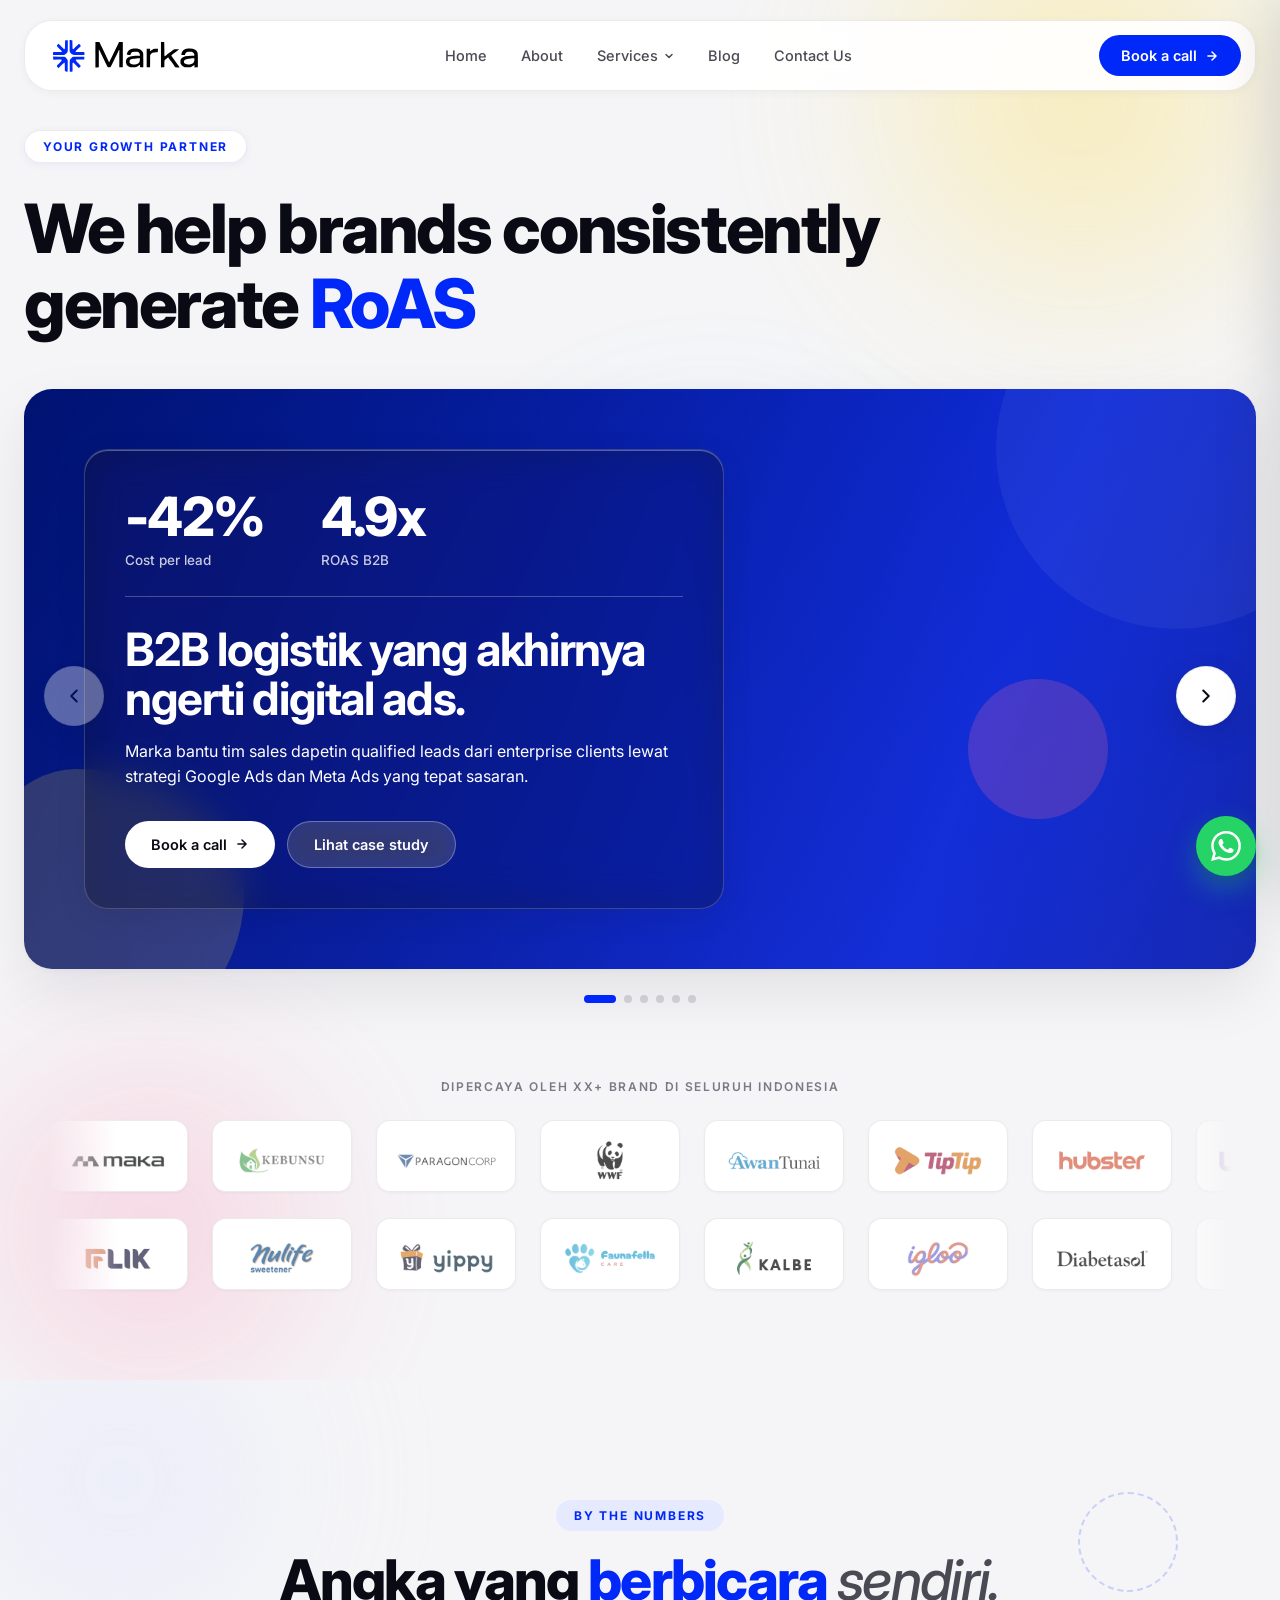
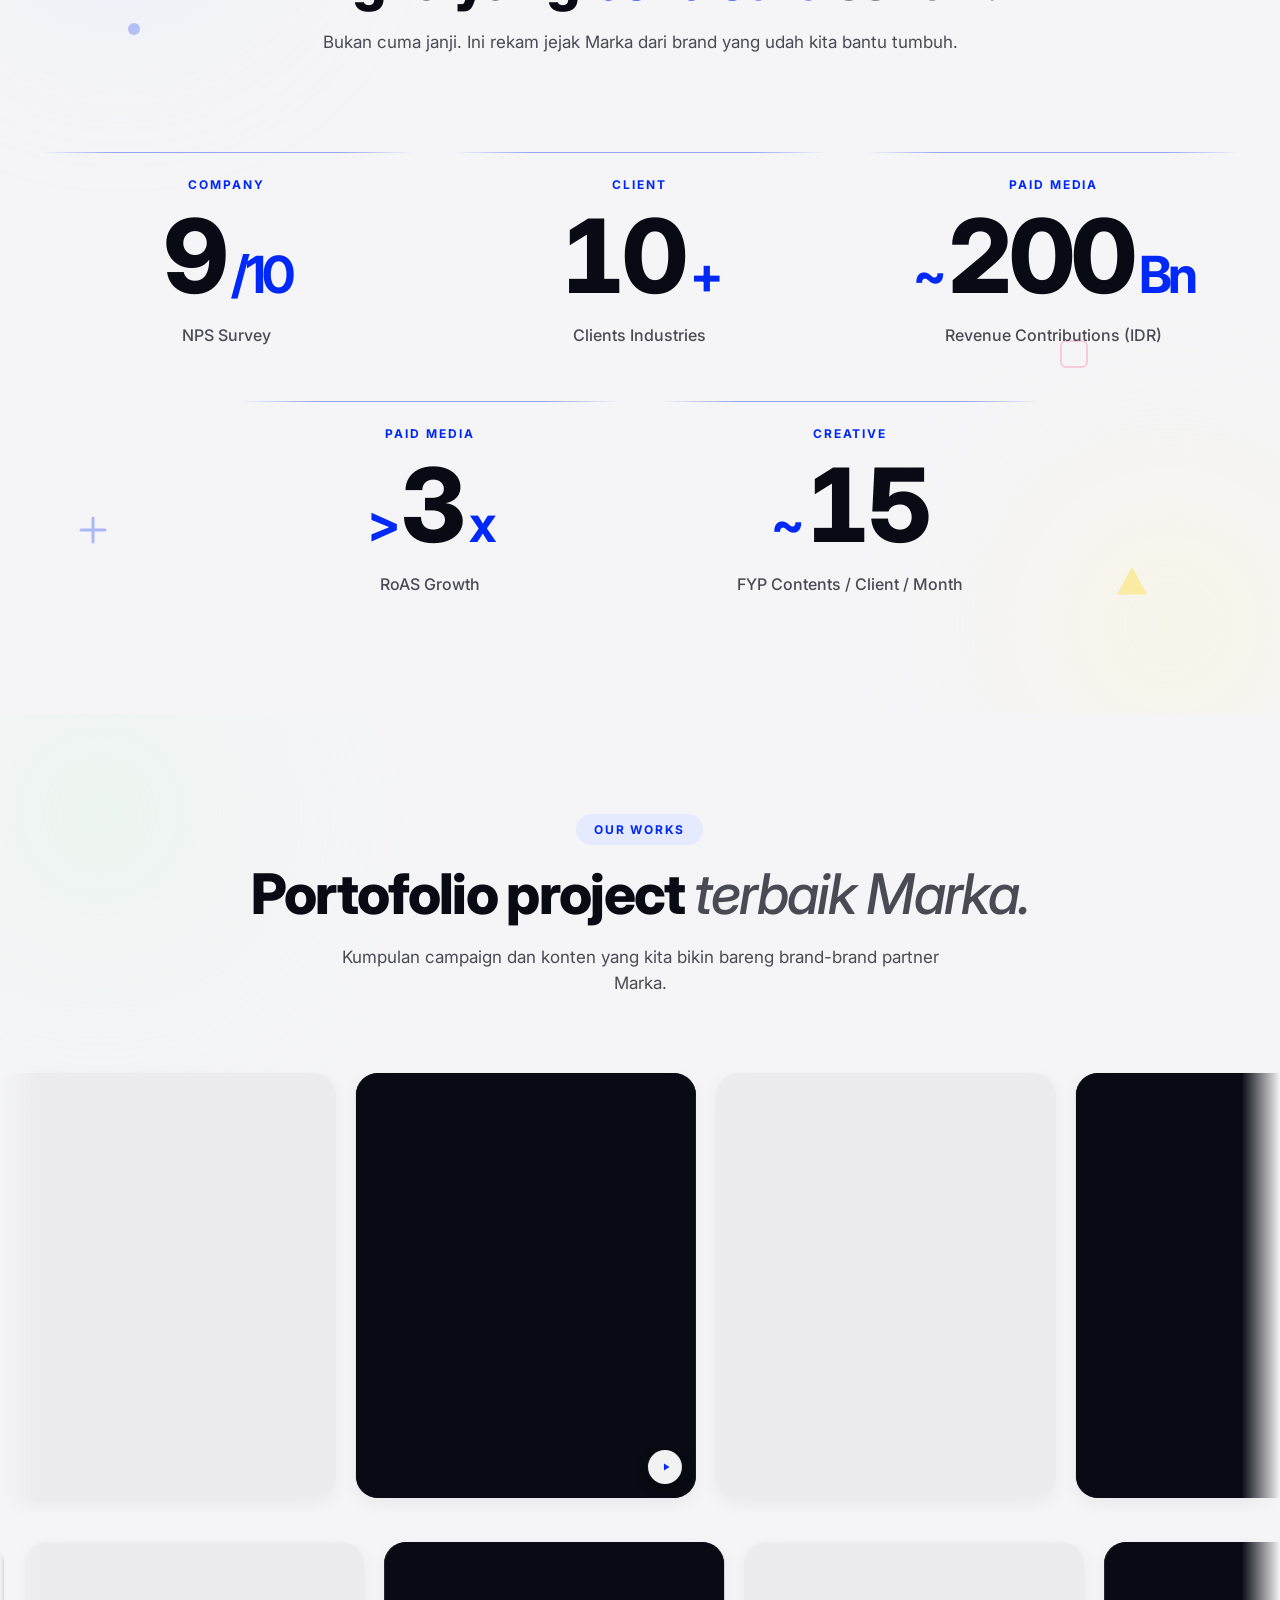
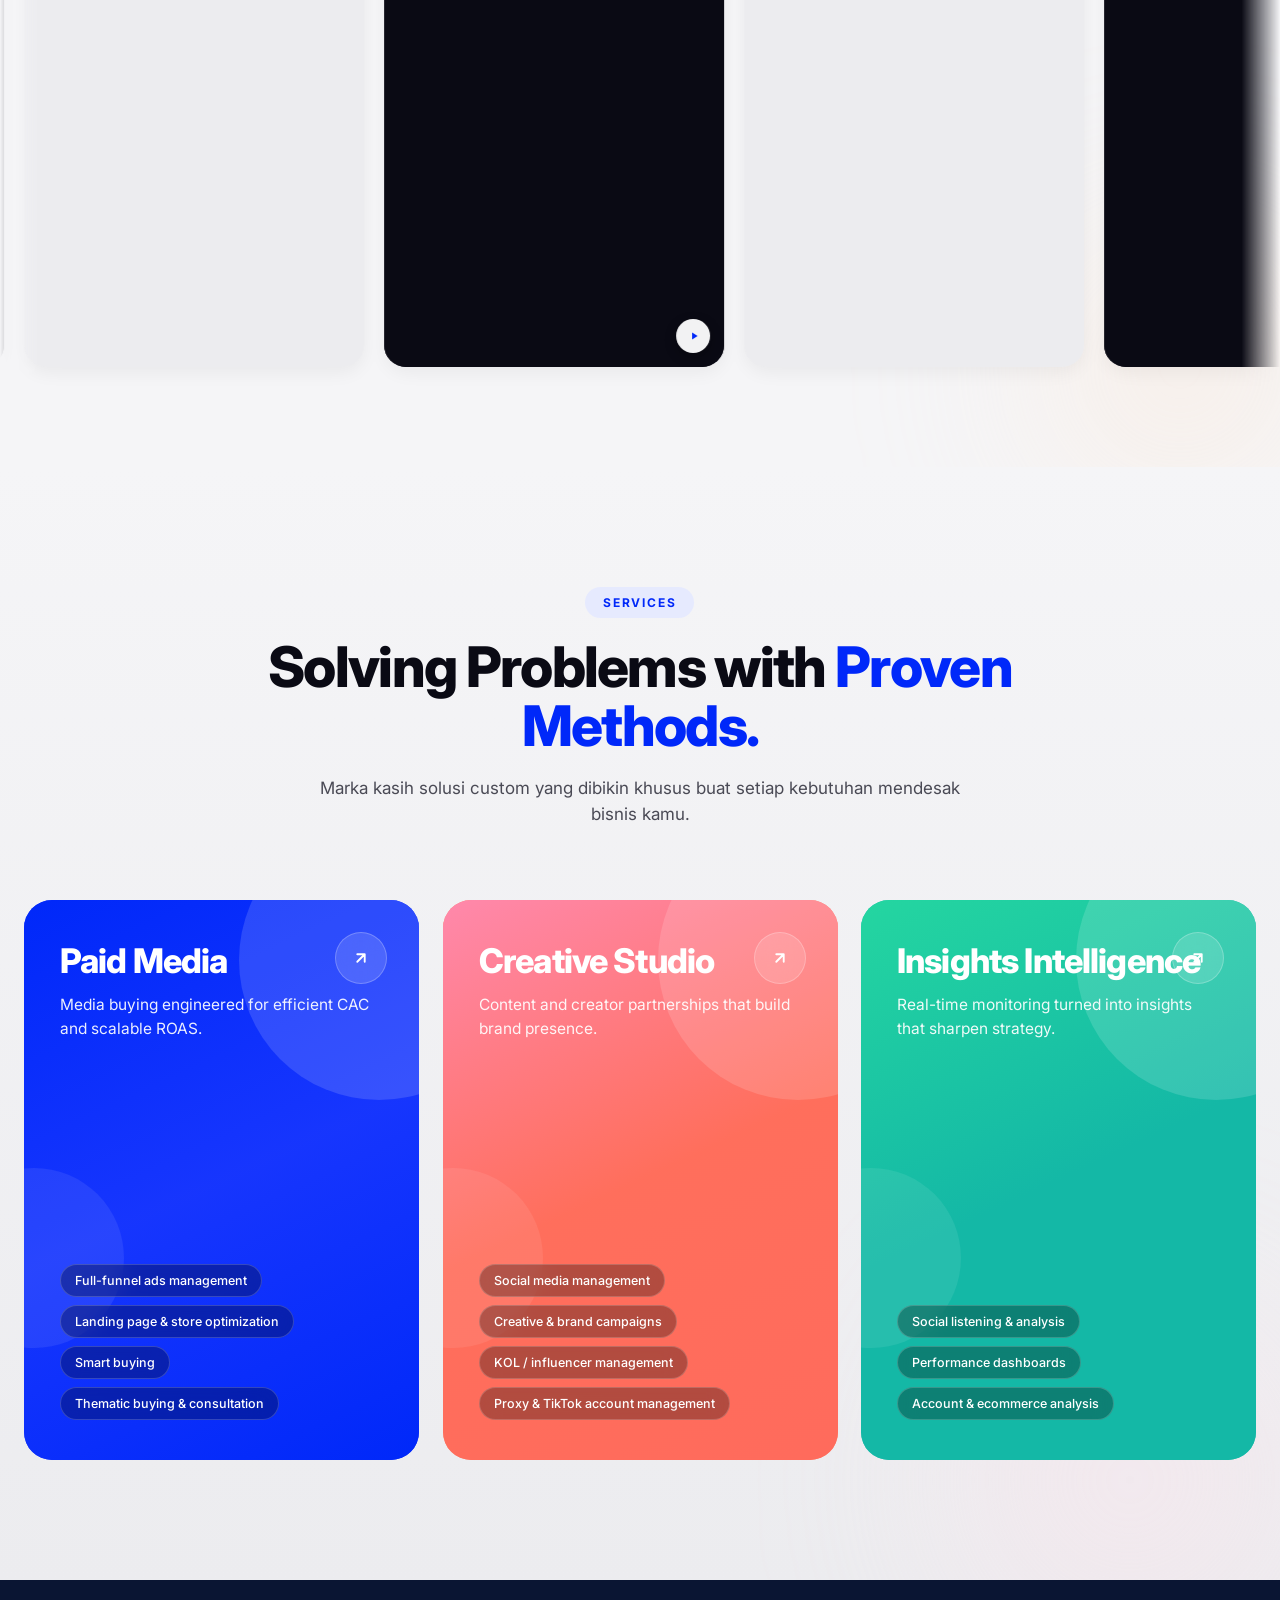
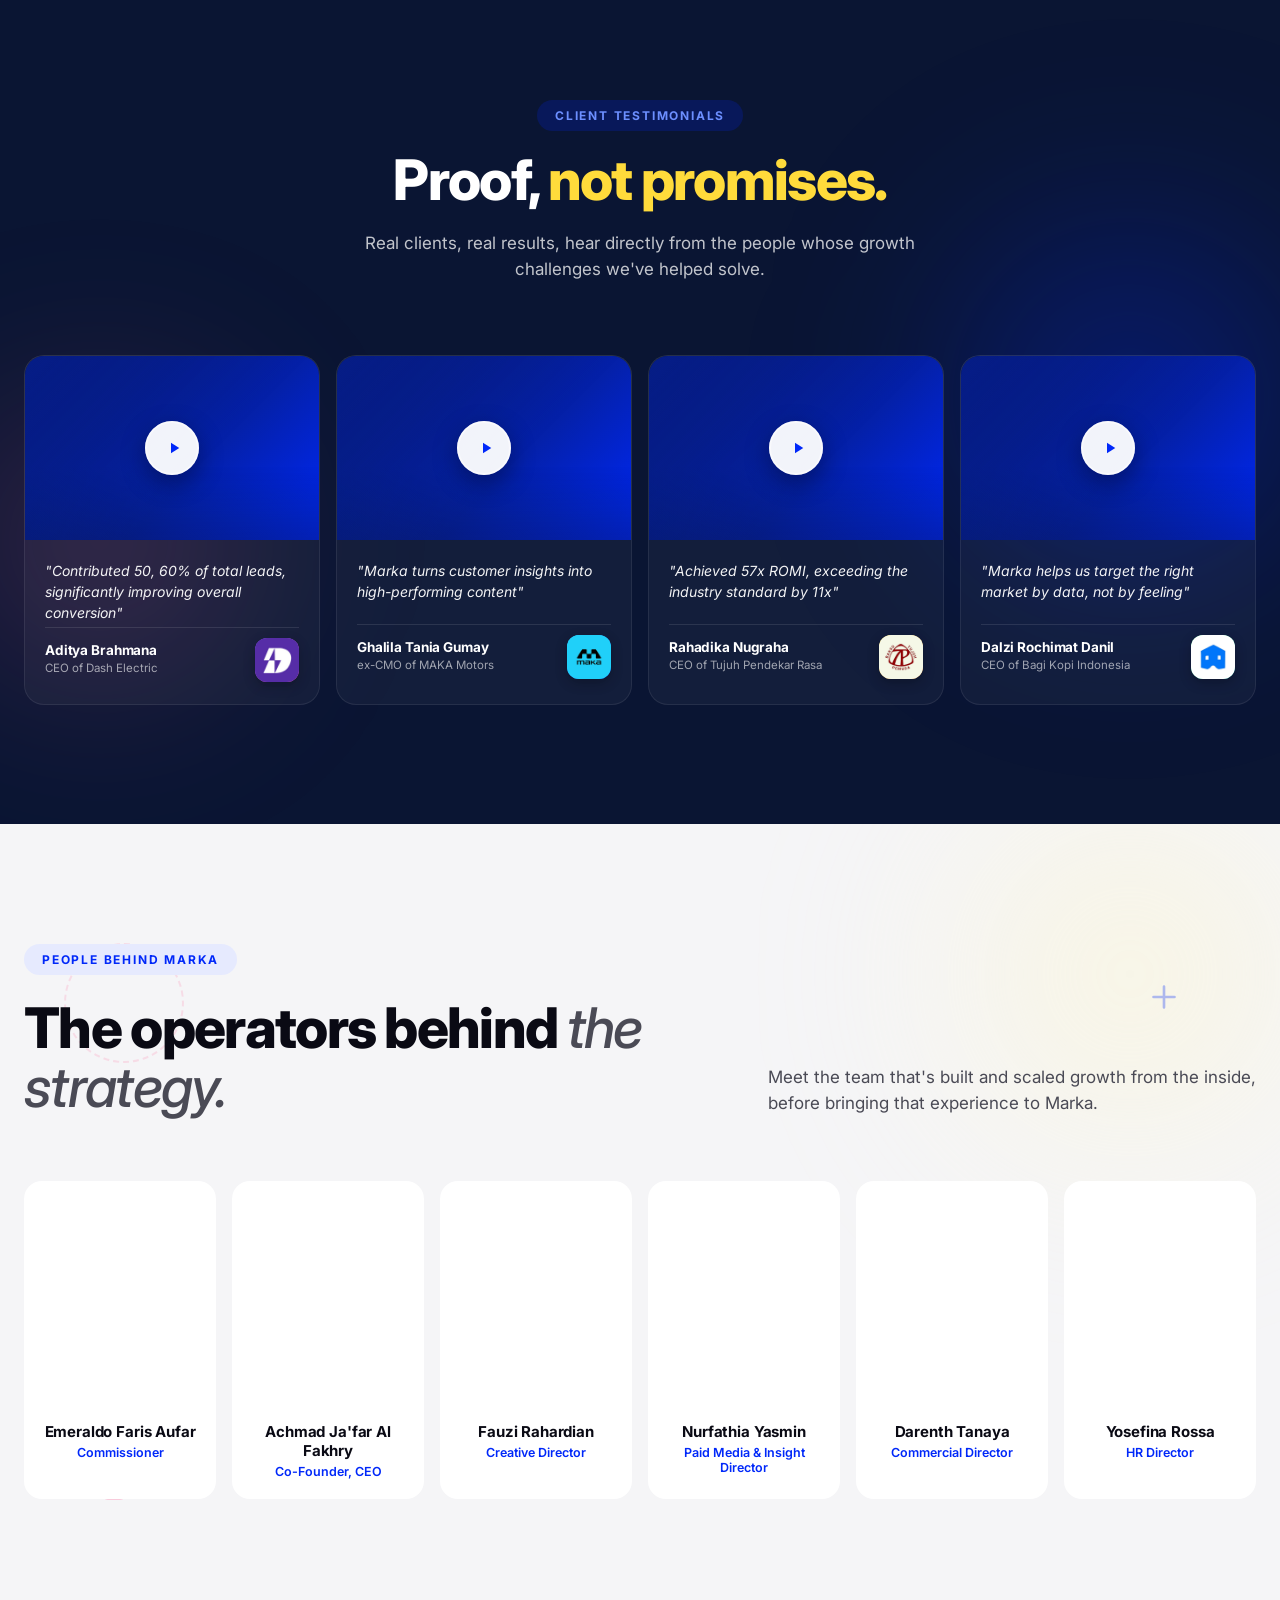
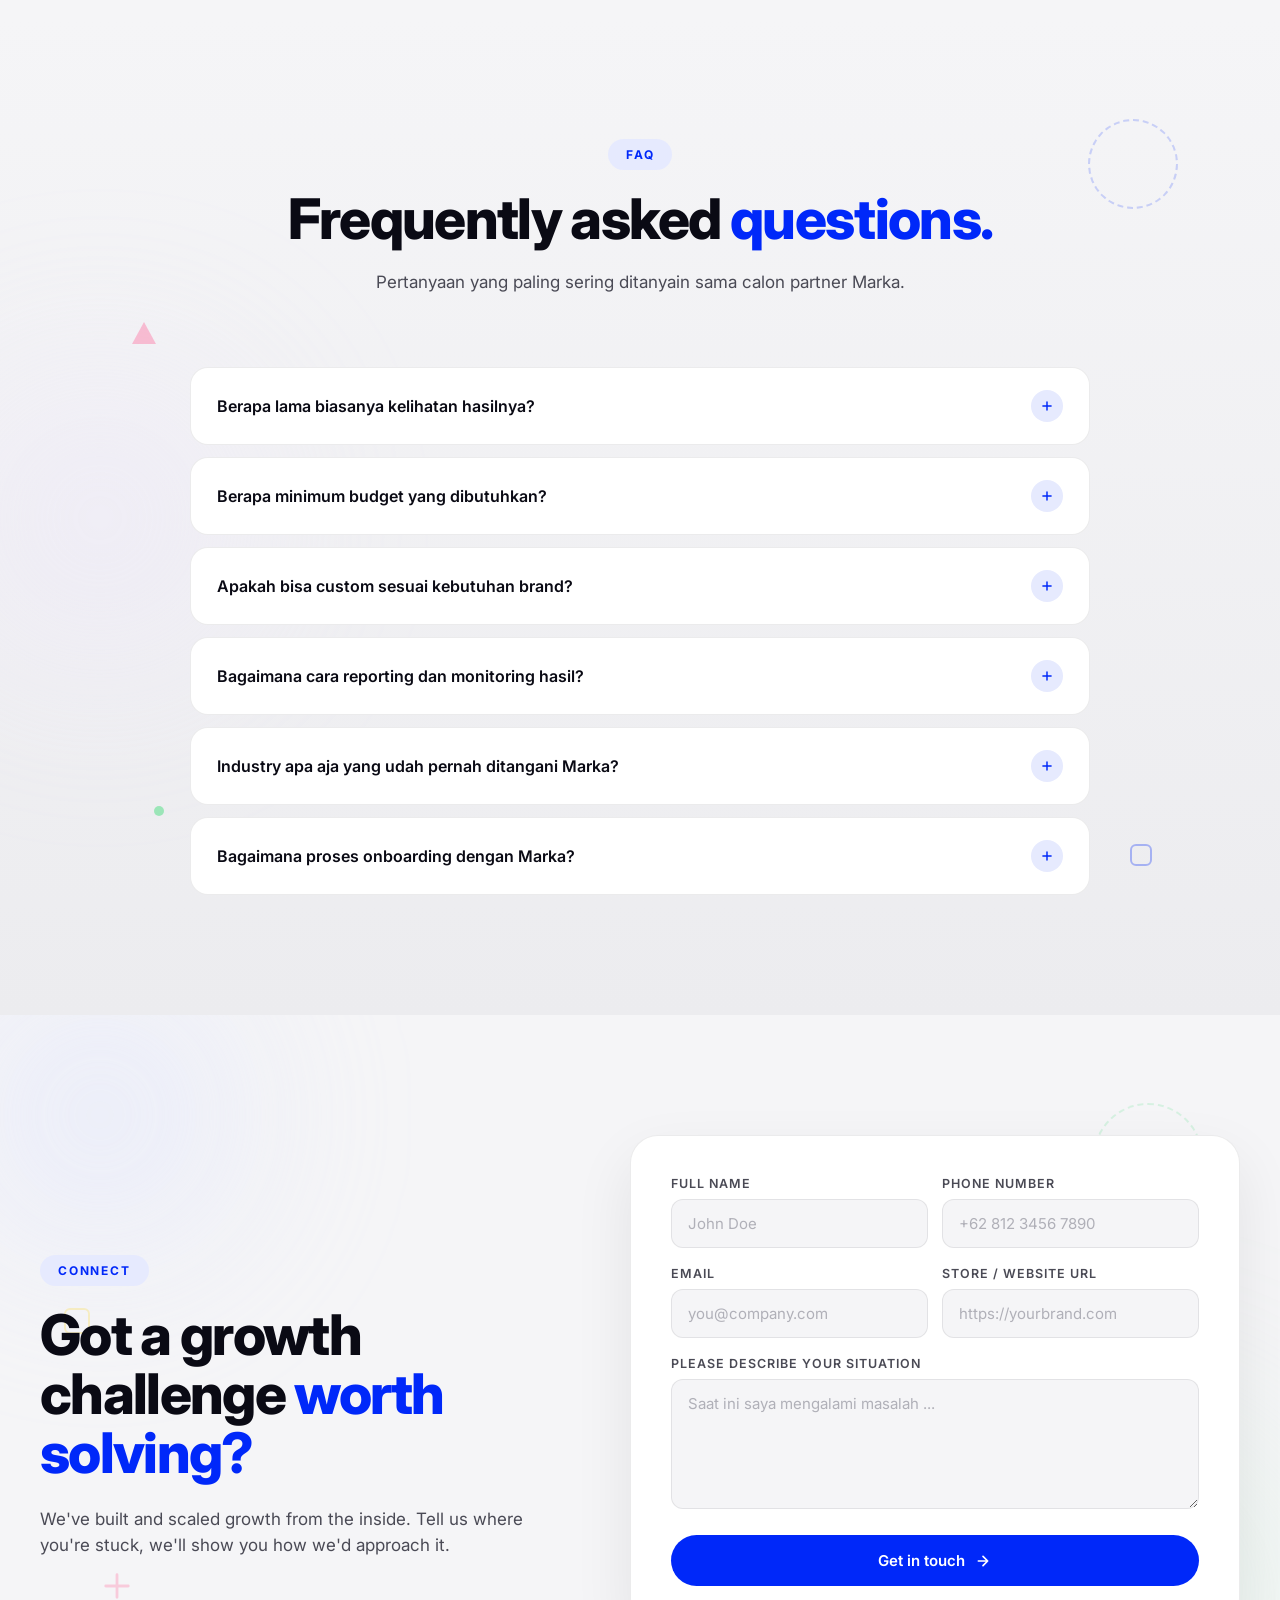
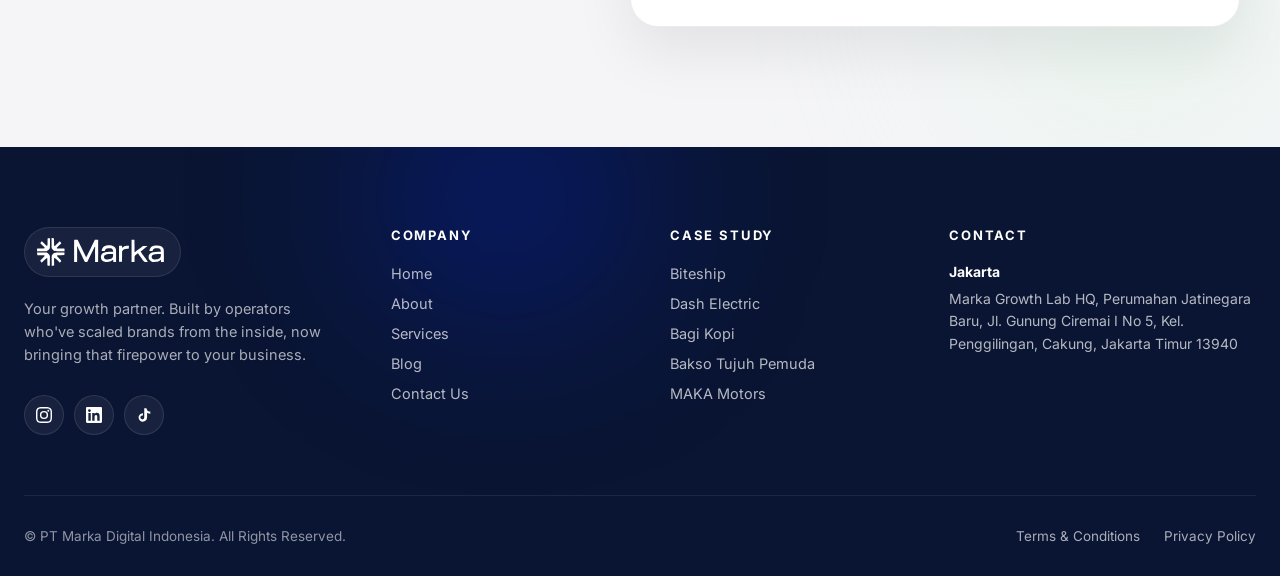
==== commit 2665f55c: "Add files via upload" ====
--- a/index.html
+++ b/index.html
@@ -7,1411 +7,9 @@
 <link rel="preconnect" href="https://fonts.googleapis.com">
 <link rel="preconnect" href="https://fonts.gstatic.com" crossorigin>
 <link href="https://fonts.googleapis.com/css2?family=Inter:wght@300;400;500;600;700;800;900&display=swap" rel="stylesheet">
-<style>
-  :root {
-    --bg-0: #F5F5F7;
-    --bg-1: #FFFFFF;
-    --bg-2: #EDEDF0;
-    --bg-dark: #0A1533;
-
-    --ink-0: #0A0A14;
-    --ink-1: #4A4A55;
-    --ink-2: #7A7A85;
-    --ink-3: #B0B0B8;
-
-    --line: rgba(10,10,20,0.08);
-    --line-strong: rgba(10,10,20,0.14);
-
-    --brand: #0028F9;
-    --brand-hover: #0020D1;
-    --brand-soft: #E6EAFE;
-    --brand-light: #4A6BFF;
-
-    --yellow: #FFDB3B;
-    --pink: #FF6B9D;
-    --coral: #FF7A5A;
-    --mint: #4ADE80;
-    --orange: #FB923C;
-    --lavender: #C4B5FD;
-    --sky: #7DD3FC;
-
-    --soft-yellow: #FFF6C4;
-    --soft-pink: #FFE0EA;
-    --soft-mint: #D5F5DE;
-    --soft-orange: #FFE4CC;
-    --soft-lavender: #EDE4FF;
-    --soft-sky: #DCEEFB;
-    --soft-blue: #DCE2FE;
-
-    --wa-green: #25D366;
-    --wa-green-dark: #128C7E;
-
-    --radius-lg: 28px;
-    --radius-md: 18px;
-    --radius-sm: 12px;
-    --radius-pill: 999px;
-
-    --font: 'Inter', system-ui, -apple-system, sans-serif;
-    --ease: cubic-bezier(.22,.61,.36,1);
-    --ease-out: cubic-bezier(.16,1,.3,1);
-  }
-
-  * { box-sizing: border-box; margin: 0; padding: 0; }
-  html, body { background: var(--bg-0); color: var(--ink-0); font-family: var(--font); -webkit-font-smoothing: antialiased; overflow-x: hidden; }
-  body.menu-open { overflow: hidden; }
-  a { color: inherit; text-decoration: none; }
-  button { font-family: inherit; cursor: pointer; border: none; background: none; color: inherit; }
-  img { display: block; max-width: 100%; }
-
-  /* ============ ANNOUNCEMENT BAR ============ */
-  :root { --announce-h: 0px; }
-  body.has-announce { --announce-h: 46px; }
-  .announcement-bar {
-    position: fixed; top: 0; left: 0; right: 0;
-    z-index: 200;
-    background: linear-gradient(135deg, #DC2626 0%, #E11D48 60%, #EF4444 100%);
-    color: #FFFFFF;
-    transform: translateY(-100%);
-    opacity: 0;
-    transition: transform .4s var(--ease), opacity .35s var(--ease);
-    pointer-events: none;
-    box-shadow: 0 4px 20px rgba(220,38,38,0.35);
-  }
-  .announcement-bar.visible {
-    transform: translateY(0);
-    opacity: 1;
-    pointer-events: auto;
-  }
-  .announcement-inner {
-    max-width: 1400px; margin: 0 auto;
-    padding: 11px 24px;
-    display: flex; align-items: center; gap: 14px;
-    font-size: 13px; font-weight: 500;
-    line-height: 1.4;
-    letter-spacing: 0.01em;
-  }
-  .announcement-icon {
-    flex-shrink: 0;
-    width: 26px; height: 26px;
-    border-radius: 50%;
-    background: rgba(255,255,255,0.16);
-    display: grid; place-items: center;
-    font-size: 14px;
-    animation: annPulse 2s ease-in-out infinite;
-  }
-  @keyframes annPulse { 0%,100% { transform: scale(1); } 50% { transform: scale(1.08); } }
-  .announcement-inner p { flex: 1; margin: 0; }
-  .announcement-inner strong { font-weight: 700; }
-  .announcement-close {
-    flex-shrink: 0;
-    width: 32px; height: 32px;
-    border-radius: 50%;
-    background: rgba(255,255,255,0.16);
-    color: #FFFFFF;
-    display: grid; place-items: center;
-    transition: background .2s var(--ease), transform .25s var(--ease);
-    border: 1px solid rgba(255,255,255,0.2);
-  }
-  .announcement-close:hover { background: rgba(255,255,255,0.32); transform: rotate(90deg) scale(1.05); }
-  .announcement-close svg { width: 14px; height: 14px; }
-
-  /* push navbar down when announcement is visible */
-  .nav-wrap { top: var(--announce-h); }
-
-  /* CUSTOM CURSOR */
-  .cursor-dot, .cursor-ring {
-    position: fixed; top: 0; left: 0;
-    pointer-events: none;
-    z-index: 9999;
-    will-change: transform;
-    transform: translate3d(-50px, -50px, 0);
-  }
-  .cursor-dot {
-    width: 6px; height: 6px;
-    background: var(--brand);
-    border-radius: 50%;
-    transition: width .25s var(--ease), height .25s var(--ease), background .3s var(--ease);
-  }
-  .cursor-ring {
-    width: 36px; height: 36px;
-    border: 1.5px solid rgba(0,40,249,0.4);
-    background: rgba(0,40,249,0.04);
-    border-radius: 50%;
-    transition: width .3s var(--ease), height .3s var(--ease), border-color .3s var(--ease), background .3s var(--ease);
-  }
-  .cursor-ring.hovering {
-    width: 58px; height: 58px;
-    border-color: var(--brand);
-    background: rgba(0,40,249,0.12);
-  }
-  .cursor-dot.hovering { width: 3px; height: 3px; }
-  .cursor-dot.dark { background: #FFFFFF; }
-  .cursor-ring.dark { border-color: rgba(255,255,255,0.55); background: rgba(255,255,255,0.08); }
-  .cursor-ring.dark.hovering { border-color: #FFFFFF; background: rgba(255,255,255,0.16); }
-  .cursor-ring.click { animation: cursorClick .5s var(--ease); }
-  @keyframes cursorClick { 0%{transform:translate3d(var(--x,0),var(--y,0),0) scale(1);} 50%{transform:translate3d(var(--x,0),var(--y,0),0) scale(1.4);} 100%{transform:translate3d(var(--x,0),var(--y,0),0) scale(1);} }
-  @media (hover: none), (pointer: coarse) {
-    .cursor-dot, .cursor-ring { display: none; }
-  }
-
-  .reveal { opacity: 0; transform: translateY(28px); transition: opacity .7s var(--ease-out), transform .7s var(--ease-out); will-change: opacity, transform; }
-  .reveal.in-view { opacity: 1; transform: translateY(0); }
-  .reveal-delay-1 { transition-delay: 0.08s; }
-  .reveal-delay-2 { transition-delay: 0.16s; }
-  .reveal-delay-3 { transition-delay: 0.24s; }
-  .reveal-delay-4 { transition-delay: 0.32s; }
-  .reveal-delay-5 { transition-delay: 0.4s; }
-
-  /* ============ DECORATIVE FLOATING SHAPES ============ */
-  .deco-shape {
-    position: absolute;
-    pointer-events: none;
-    z-index: 0;
-    will-change: transform;
-  }
-  .deco-shape.ring {
-    border-radius: 50%;
-    border: 2px dashed var(--brand);
-    opacity: 0.18;
-    animation: decoSpin 30s linear infinite;
-  }
-  .deco-shape.plus {
-    color: var(--brand);
-    opacity: 0.3;
-    animation: decoBounce 6s ease-in-out infinite;
-  }
-  .deco-shape.plus svg { width: 100%; height: 100%; }
-  .deco-shape.dot {
-    border-radius: 50%;
-    background: var(--brand);
-    opacity: 0.25;
-    animation: decoFloat 8s ease-in-out infinite;
-  }
-  .deco-shape.square {
-    border: 2px solid var(--pink);
-    opacity: 0.3;
-    animation: decoTilt 10s ease-in-out infinite;
-    border-radius: 6px;
-  }
-  .deco-shape.tri {
-    color: var(--yellow);
-    opacity: 0.5;
-    animation: decoWobble 9s ease-in-out infinite;
-  }
-  .deco-shape.tri svg { width: 100%; height: 100%; }
-  @keyframes decoSpin { from { transform: rotate(0); } to { transform: rotate(360deg); } }
-  @keyframes decoBounce { 0%,100% { transform: translateY(0) rotate(0); } 50% { transform: translateY(-24px) rotate(90deg); } }
-  @keyframes decoFloat { 0%,100% { transform: translate(0,0); } 50% { transform: translate(-16px, 20px); } }
-  @keyframes decoTilt { 0%,100% { transform: rotate(0) scale(1); } 50% { transform: rotate(45deg) scale(1.15); } }
-  @keyframes decoWobble { 0%,100% { transform: translateY(0) rotate(0); } 25% { transform: translateY(-14px) rotate(20deg); } 75% { transform: translateY(10px) rotate(-15deg); } }
-
-  /* ============ FLOATING TOOLTIP ============ */
-  .floating-tt {
-    position: fixed;
-    background: #0028F9;
-    color: #FFFFFF;
-    padding: 9px 14px;
-    border-radius: 10px;
-    font-size: 12.5px;
-    font-weight: 500;
-    line-height: 1.45;
-    max-width: 260px;
-    white-space: normal;
-    text-align: left;
-    opacity: 0;
-    pointer-events: none;
-    transition: opacity .18s var(--ease);
-    z-index: 9998;
-    top: 0; left: 0;
-    will-change: transform;
-    letter-spacing: 0.01em;
-  }
-  .floating-tt.visible { opacity: 1; }
-  .floating-tt::before {
-    content: '';
-    position: absolute;
-    top: -4px; left: 14px;
-    width: 8px; height: 8px;
-    background: #0028F9;
-    transform: rotate(45deg);
-  }
-
-  /* ============ TEAM LINKEDIN BADGE ============ */
-  .team-linkedin {
-    position: absolute;
-    top: 12px; right: 12px;
-    width: 40px; height: 40px;
-    border-radius: 12px;
-    background: rgba(255,255,255,0.95);
-    backdrop-filter: blur(10px); -webkit-backdrop-filter: blur(10px);
-    display: grid; place-items: center;
-    color: #0A66C2;
-    opacity: 0;
-    transform: scale(0.75) translateY(-8px);
-    transition: opacity .3s var(--ease), transform .3s var(--ease), background .25s var(--ease), color .25s var(--ease), box-shadow .25s var(--ease);
-    z-index: 4;
-    box-shadow: 0 8px 20px rgba(10,10,20,0.18);
-    border: 1px solid rgba(255,255,255,0.6);
-  }
-  .team-card:hover .team-linkedin {
-    opacity: 1;
-    transform: scale(1) translateY(0);
-  }
-  .team-linkedin:hover {
-    background: var(--brand);
-    color: #FFFFFF;
-    transform: scale(1.12) rotate(-4deg);
-    box-shadow: 0 14px 32px rgba(0,40,249,0.4);
-  }
-  .team-linkedin svg { width: 20px; height: 20px; }
-
-  /* ================================================
-     NAVBAR
-     ================================================ */
-  .nav-wrap {
-    position: fixed; top: 0; left: 0; right: 0; z-index: 100;
-    padding: 20px 24px 0; pointer-events: none;
-    transition: padding .45s var(--ease);
-  }
-  .nav-wrap > * { pointer-events: auto; }
-  .nav-wrap.scrolled { padding: 14px 24px 0; }
-
-  .nav {
-    max-width: 1400px; margin: 0 auto;
-    display: flex; align-items: center; justify-content: space-between;
-    padding: 14px 14px 14px 28px;
-    background: rgba(255,255,255,0.92);
-    backdrop-filter: blur(16px); -webkit-backdrop-filter: blur(16px);
-    border: 1px solid var(--line);
-    border-radius: 28px;
-    box-shadow: 0 2px 8px rgba(10,10,20,0.04);
-    opacity: 0; transform: translateY(-24px);
-    animation: navEnter 1s var(--ease-out) forwards;
-    transition:
-      padding .45s var(--ease), background .45s var(--ease),
-      box-shadow .45s var(--ease), border-color .45s var(--ease),
-      border-radius .5s var(--ease), max-width .45s var(--ease),
-      transform .45s var(--ease);
-  }
-  .scrolled .nav {
-    padding: 10px 12px 10px 24px;
-    background: rgba(255,255,255,0.96);
-    border-color: var(--line);
-    border-radius: 999px;
-    box-shadow: 0 16px 48px rgba(0,40,249,0.12), 0 4px 14px rgba(10,10,20,0.06);
-    max-width: 1280px;
-  }
-  @keyframes navEnter { to { opacity: 1; transform: translateY(0); } }
-
-  .logo { display: flex; align-items: center; gap: 10px; }
-  .logo img { height: 32px; width: auto; transition: height .4s var(--ease); }
-  .scrolled .logo img { height: 28px; }
-
-  .nav-menu { display: flex; align-items: center; gap: 2px; list-style: none; }
-  .nav-menu > li { position: relative; }
-  .nav-menu a, .nav-menu .nav-toggle {
-    display: inline-flex; align-items: center; gap: 6px;
-    padding: 10px 16px;
-    font-size: 14.5px; font-weight: 500;
-    color: var(--ink-1);
-    border-radius: var(--radius-pill);
-    transition: color .18s var(--ease), background .18s var(--ease);
-  }
-  .nav-menu a:hover, .nav-menu .nav-toggle:hover { color: var(--brand); background: var(--brand-soft); }
-  .nav-menu .caret { transition: transform .2s var(--ease); }
-  .nav-menu li.open .caret { transform: rotate(180deg); }
-
-  .dropdown {
-    position: absolute; top: calc(100% + 14px); left: 50%;
-    transform: translateX(-50%) translateY(-8px);
-    min-width: 180px; background: #FFFFFF;
-    border: 1px solid var(--line); border-radius: 16px;
-    padding: 6px;
-    box-shadow: 0 24px 60px rgba(10,10,20,0.12), 0 4px 12px rgba(10,10,20,0.06);
-    opacity: 0; pointer-events: none;
-    transition: opacity .25s var(--ease), transform .25s var(--ease);
-  }
-  .nav-menu li.open .dropdown { opacity: 1; pointer-events: auto; transform: translateX(-50%) translateY(0); }
-  .dropdown-item {
-    display: block;
-    padding: 10px 14px;
-    border-radius: 10px;
-    font-size: 14px; font-weight: 500;
-    color: var(--ink-1);
-    transition: background .15s var(--ease), color .15s var(--ease), padding-left .18s var(--ease);
-  }
-  .dropdown-item:hover { background: var(--brand-soft); color: var(--brand); padding-left: 18px; }
-
-  .nav-cta {
-    display: inline-flex; align-items: center; gap: 8px;
-    padding: 12px 22px;
-    background: var(--brand); color: #FFFFFF;
-    font-weight: 600; font-size: 14.5px;
-    border-radius: var(--radius-pill);
-    transition: transform .15s var(--ease), box-shadow .2s var(--ease), background .2s var(--ease);
-    position: relative; overflow: hidden;
-  }
-  .nav-cta::before { content: ''; position: absolute; inset: 0; background: linear-gradient(120deg, transparent, rgba(255,255,255,0.25), transparent); transform: translateX(-100%); transition: transform .6s var(--ease); }
-  .nav-cta:hover::before { transform: translateX(100%); }
-  .nav-cta:hover { background: var(--brand-hover); transform: translateY(-2px); box-shadow: 0 14px 32px rgba(0,40,249,0.32); }
-  .nav-cta svg { width: 14px; height: 14px; transition: transform .2s var(--ease); }
-  .nav-cta:hover svg { transform: translateX(3px); }
-
-  .nav-burger { display: none; }
-
-  /* ================================================
-     MOBILE MENU (drawer)
-     ================================================ */
-  .mobile-menu {
-    position: fixed; inset: 0; z-index: 150;
-    pointer-events: none;
-  }
-  .mobile-menu-overlay {
-    position: absolute; inset: 0;
-    background: rgba(10,10,20,0.5);
-    opacity: 0;
-    transition: opacity .35s var(--ease);
-    -webkit-backdrop-filter: blur(4px);
-    backdrop-filter: blur(4px);
-  }
-  .mobile-menu-panel {
-    position: absolute; top: 0; right: 0; bottom: 0;
-    width: min(340px, 88vw);
-    background: #FFFFFF;
-    box-shadow: -20px 0 60px rgba(10,10,20,0.15);
-    transform: translateX(105%);
-    transition: transform .45s var(--ease);
-    display: flex; flex-direction: column;
-    padding: 24px 28px 32px;
-    overflow-y: auto;
-  }
-  .mobile-menu.open { pointer-events: auto; }
-  .mobile-menu.open .mobile-menu-overlay { opacity: 1; }
-  .mobile-menu.open .mobile-menu-panel { transform: translateX(0); }
-
-  .mobile-menu-head {
-    display: flex; justify-content: space-between; align-items: center;
-    padding-bottom: 20px;
-    border-bottom: 1px solid var(--line);
-    margin-bottom: 20px;
-  }
-  .mobile-menu-head img { height: 28px; }
-  .mobile-close {
-    width: 40px; height: 40px; border-radius: 50%;
-    background: var(--bg-0);
-    display: grid; place-items: center;
-    color: var(--ink-0);
-    transition: background .2s var(--ease);
-  }
-  .mobile-close:hover { background: var(--brand-soft); color: var(--brand); }
-  .mobile-close svg { width: 16px; height: 16px; }
-
-  .mobile-menu-list { list-style: none; display: flex; flex-direction: column; gap: 4px; flex: 1; }
-  .mobile-menu-list > li { border-bottom: 1px solid var(--line); }
-  .mobile-menu-list > li:last-child { border-bottom: none; }
-  .mobile-menu-list a, .mobile-sub-toggle {
-    display: flex; align-items: center; justify-content: space-between;
-    width: 100%;
-    padding: 16px 4px;
-    font-size: 16px; font-weight: 600;
-    color: var(--ink-0);
-    text-align: left;
-    transition: color .2s var(--ease), padding-left .25s var(--ease);
-  }
-  .mobile-menu-list a:hover, .mobile-sub-toggle:hover { color: var(--brand); padding-left: 8px; }
-  .mobile-sub-toggle svg { transition: transform .3s var(--ease); }
-  .mobile-menu-list li.mobile-open .mobile-sub-toggle svg { transform: rotate(180deg); }
-  .mobile-submenu {
-    list-style: none;
-    display: grid;
-    grid-template-rows: 0fr;
-    transition: grid-template-rows .35s var(--ease);
-  }
-  .mobile-menu-list li.mobile-open .mobile-submenu { grid-template-rows: 1fr; }
-  .mobile-submenu > div { overflow: hidden; }
-  .mobile-submenu a {
-    padding: 12px 20px;
-    font-size: 14.5px; font-weight: 500;
-    color: var(--ink-1);
-  }
-  .mobile-cta {
-    display: inline-flex; align-items: center; justify-content: center; gap: 8px;
-    padding: 15px 24px;
-    background: var(--brand); color: #FFFFFF;
-    font-size: 14.5px; font-weight: 600;
-    border-radius: var(--radius-pill);
-    margin-top: 24px;
-    transition: background .2s var(--ease);
-  }
-  .mobile-cta:hover { background: var(--brand-hover); }
-  .mobile-cta svg { width: 14px; height: 14px; }
-
-  /* ================================================
-     HERO
-     ================================================ */
-  .hero { position: relative; padding: 130px 24px 60px; overflow: hidden; isolation: isolate; }
-  .hero::before, .hero::after, .hero-blob-3 {
-    position: absolute; z-index: -2;
-    border-radius: 50%;
-    filter: blur(80px);
-    will-change: transform;
-    transition: transform .8s ease-out;
-  }
-  .hero::before { content: ''; width: 600px; height: 600px; background: radial-gradient(circle, var(--yellow) 0%, transparent 65%); top: -200px; right: -100px; opacity: 0.4; animation: blobFloat 22s ease-in-out infinite; }
-  .hero::after { content: ''; width: 500px; height: 500px; background: radial-gradient(circle, var(--pink) 0%, transparent 65%); bottom: -100px; left: -100px; opacity: 0.3; animation: blobFloat 26s ease-in-out infinite reverse; }
-  .hero-blob-3 { top: 30%; left: 40%; width: 400px; height: 400px; background: radial-gradient(circle, var(--sky) 0%, transparent 65%); filter: blur(90px); opacity: 0.4; animation: blobFloat 20s ease-in-out infinite; }
-  @keyframes blobFloat { 0%,100% { transform: translate(0,0) scale(1); } 33% { transform: translate(60px,-40px) scale(1.08); } 66% { transform: translate(-40px,50px) scale(0.94); } }
-
-  .hero-inner { max-width: 1280px; margin: 0 auto; }
-  .hero-header { margin-bottom: 48px; }
-  .hero-eyebrow { display: inline-flex; align-items: center; padding: 8px 18px; background: #FFFFFF; border: 1px solid var(--line); border-radius: var(--radius-pill); font-size: 12px; font-weight: 700; color: var(--brand); letter-spacing: 0.15em; text-transform: uppercase; margin-bottom: 28px; box-shadow: 0 2px 8px rgba(0,40,249,0.06); }
-  .hero-title { font-size: clamp(36px, 5.5vw, 68px); line-height: 1.1; font-weight: 800; letter-spacing: -0.035em; max-width: 1000px; }
-  .hero-title .brand-accent { color: var(--brand); }
-  .hero-title .italic-accent { font-weight: 500; font-style: italic; color: var(--ink-1); }
-
-  /* rotating word */
-  .word-rotate {
-    position: relative;
-    display: inline-block;
-    vertical-align: bottom;
-    color: var(--brand);
-    overflow: hidden;
-  }
-  .word-sizer {
-    display: inline-block;
-    visibility: hidden;
-    pointer-events: none;
-    color: transparent;
-  }
-  .rotate-slot { position: absolute; top: 0; left: 0; right: 0; bottom: 0; }
-  .rotate-slot .word {
-    position: absolute;
-    left: 0; top: 0;
-    white-space: nowrap;
-    opacity: 0;
-    transform: translateY(100%);
-    transition: opacity .55s var(--ease-out), transform .55s var(--ease-out);
-  }
-  .rotate-slot .word.active {
-    opacity: 1;
-    transform: translateY(0);
-  }
-  .rotate-slot .word.exit {
-    opacity: 0;
-    transform: translateY(-100%);
-  }
-
-  /* ============ SLIDER ============ */
-  .slider-wrap { position: relative; max-width: 1280px; margin: 0 auto; }
-  .slider-viewport { overflow: hidden; border-radius: var(--radius-lg); box-shadow: 0 24px 60px rgba(10,10,20,0.08), 0 2px 8px rgba(10,10,20,0.04); }
-  .slider-track { display: flex; transition: transform .7s var(--ease-out); will-change: transform; touch-action: pan-y; cursor: grab; }
-  .slider-track.dragging { transition: none; cursor: grabbing; }
-  .slider-track.dragging * { pointer-events: none; }
-  .achievement-card { flex: 0 0 100%; min-height: 580px; padding: 60px; display: flex; flex-direction: column; justify-content: center; position: relative; overflow: hidden; user-select: none; -webkit-user-select: none; }
-
-  .card-blue { background: linear-gradient(135deg, var(--brand) 0%, #1E3AFF 100%); color: #FFFFFF; }
-  .card-yellow { background: linear-gradient(135deg, var(--soft-yellow) 0%, #FFEA80 100%); color: var(--ink-0); }
-  .card-pink { background: linear-gradient(135deg, var(--soft-pink) 0%, #FFB3C9 100%); color: var(--ink-0); }
-  .card-mint { background: linear-gradient(135deg, var(--soft-mint) 0%, #A0EEB6 100%); color: var(--ink-0); }
-  .card-lavender { background: linear-gradient(135deg, var(--soft-lavender) 0%, #C6B5FF 100%); color: var(--ink-0); }
-  .card-orange { background: linear-gradient(135deg, var(--soft-orange) 0%, #FFC499 100%); color: var(--ink-0); }
-
-  .card-bg { position: absolute; inset: 0; background-image: var(--card-bg, none); background-size: cover; background-position: center; opacity: var(--card-bg-shown, 0); transition: opacity .8s var(--ease); z-index: 0; }
-  .card-overlay { position: absolute; inset: 0; z-index: 0; opacity: var(--card-bg-shown, 0); background: linear-gradient(110deg, rgba(0,0,0,0.55) 0%, rgba(0,0,0,0.35) 40%, rgba(0,0,0,0.15) 75%, rgba(0,0,0,0.3) 100%); transition: opacity .8s var(--ease); }
-  .card-shape { position: absolute; pointer-events: none; opacity: 0.5; z-index: 0; }
-  .card-shape.circle { width: 360px; height: 360px; border-radius: 50%; top: -120px; right: -100px; animation: shapeDrift1 14s ease-in-out infinite; }
-  .card-shape.blob { width: 280px; height: 280px; border-radius: 40% 60% 55% 45% / 55% 45% 55% 45%; bottom: -80px; left: -60px; animation: shapeDrift2 18s ease-in-out infinite; }
-  .card-shape.dot { width: 140px; height: 140px; border-radius: 50%; top: 50%; right: 12%; opacity: 0.35; animation: shapeDrift3 16s ease-in-out infinite; }
-  @keyframes shapeDrift1 { 0%,100%{transform:translate(0,0) rotate(0);} 50%{transform:translate(-30px,20px) rotate(15deg);} }
-  @keyframes shapeDrift2 { 0%,100%{transform:translate(0,0) rotate(0);} 50%{transform:translate(40px,-30px) rotate(-20deg);} }
-  @keyframes shapeDrift3 { 0%,100%{transform:translate(0,0) scale(1);} 50%{transform:translate(-20px,25px) scale(1.15);} }
-  .card-blue .card-shape.circle { background: rgba(255,255,255,0.1); } .card-blue .card-shape.blob { background: rgba(255,219,59,0.35); } .card-blue .card-shape.dot { background: rgba(255,107,157,0.6); }
-  .card-yellow .card-shape.circle { background: rgba(255,107,157,0.35); } .card-yellow .card-shape.blob { background: rgba(0,40,249,0.18); } .card-yellow .card-shape.dot { background: rgba(0,40,249,0.25); }
-  .card-pink .card-shape.circle { background: rgba(0,40,249,0.18); } .card-pink .card-shape.blob { background: rgba(255,219,59,0.45); } .card-pink .card-shape.dot { background: rgba(255,255,255,0.5); }
-  .card-mint .card-shape.circle { background: rgba(0,40,249,0.12); } .card-mint .card-shape.blob { background: rgba(255,122,90,0.35); } .card-mint .card-shape.dot { background: rgba(255,219,59,0.5); }
-  .card-lavender .card-shape.circle { background: rgba(0,40,249,0.18); } .card-lavender .card-shape.blob { background: rgba(255,219,59,0.45); } .card-lavender .card-shape.dot { background: rgba(255,107,157,0.5); }
-  .card-orange .card-shape.circle { background: rgba(0,40,249,0.18); } .card-orange .card-shape.blob { background: rgba(255,107,157,0.35); } .card-orange .card-shape.dot { background: rgba(255,255,255,0.6); }
-
-  .card-glass { position: relative; z-index: 2; max-width: 640px; padding: 40px; background: rgba(255,255,255,0.14); backdrop-filter: blur(20px) saturate(1.4); -webkit-backdrop-filter: blur(20px) saturate(1.4); border: 1px solid rgba(255,255,255,0.28); border-radius: 24px; box-shadow: 0 8px 32px rgba(10,10,20,0.08), inset 0 1px 0 rgba(255,255,255,0.3); }
-  .card-blue .card-glass { background: rgba(255,255,255,0.12); border-color: rgba(255,255,255,0.22); color: #FFFFFF; }
-  .card-yellow .card-glass, .card-pink .card-glass, .card-mint .card-glass, .card-lavender .card-glass, .card-orange .card-glass { background: rgba(255,255,255,0.35); border-color: rgba(255,255,255,0.5); color: var(--ink-0); }
-  .achievement-card[data-has-bg="1"] .card-glass { background: rgba(20,20,32,0.4) !important; border-color: rgba(255,255,255,0.18) !important; color: #FFFFFF !important; }
-
-  .card-fade { opacity: 0; transform: translateY(20px); transition: opacity .7s var(--ease-out), transform .7s var(--ease-out); }
-  .achievement-card.is-active .card-fade { opacity: 1; transform: translateY(0); }
-  .achievement-card.is-active .card-fade-1 { transition-delay: 0.15s; }
-  .achievement-card.is-active .card-fade-2 { transition-delay: 0.28s; }
-  .achievement-card.is-active .card-fade-3 { transition-delay: 0.4s; }
-  .achievement-card.is-active .card-fade-4 { transition-delay: 0.52s; }
-
-  .card-metric-row { display: flex; gap: 56px; margin-bottom: 28px; padding-bottom: 28px; border-bottom: 1px solid rgba(255,255,255,0.25); }
-  .card-yellow .card-metric-row, .card-pink .card-metric-row, .card-mint .card-metric-row, .card-lavender .card-metric-row, .card-orange .card-metric-row { border-bottom-color: rgba(10,10,20,0.15); }
-  .card-metric { display: flex; flex-direction: column; }
-  .card-metric-value { font-size: clamp(38px,4.6vw,54px); font-weight: 800; letter-spacing: -0.03em; line-height: 1; }
-  .card-metric-label { font-size: 13.5px; font-weight: 500; opacity: 0.78; margin-top: 8px; }
-  .card-headline { font-size: clamp(28px,4vw,46px); font-weight: 700; letter-spacing: -0.03em; line-height: 1.06; margin-bottom: 16px; }
-  .card-sub { font-size: 16px; line-height: 1.55; opacity: 0.82; margin-bottom: 32px; }
-  .card-ctas { display: flex; gap: 12px; flex-wrap: wrap; }
-  .card-btn { display: inline-flex; align-items: center; gap: 8px; padding: 14px 26px; font-size: 14.5px; font-weight: 600; border-radius: var(--radius-pill); transition: all .2s var(--ease); }
-  .card-btn svg { width: 14px; height: 14px; transition: transform .2s var(--ease); }
-  .card-btn:hover svg { transform: translateX(3px); }
-  .card-btn-primary { background: var(--ink-0); color: #FFFFFF; }
-  .card-btn-primary:hover { background: var(--brand); transform: translateY(-2px); box-shadow: 0 12px 28px rgba(0,40,249,0.32); }
-  .card-btn-secondary { background: rgba(255,255,255,0.5); color: var(--ink-0); border: 1px solid rgba(10,10,20,0.12); backdrop-filter: blur(10px); }
-  .card-btn-secondary:hover { background: rgba(255,255,255,0.95); transform: translateY(-2px); }
-  .card-blue .card-btn-primary, .achievement-card[data-has-bg="1"] .card-btn-primary { background: #FFFFFF; color: var(--ink-0); }
-  .card-blue .card-btn-primary:hover, .achievement-card[data-has-bg="1"] .card-btn-primary:hover { background: var(--yellow); box-shadow: 0 12px 28px rgba(255,219,59,0.42); }
-  .card-blue .card-btn-secondary, .achievement-card[data-has-bg="1"] .card-btn-secondary { background: rgba(255,255,255,0.15); color: #FFFFFF; border-color: rgba(255,255,255,0.3); }
-  .card-blue .card-btn-secondary:hover, .achievement-card[data-has-bg="1"] .card-btn-secondary:hover { background: rgba(255,255,255,0.28); }
-
-  .slider-arrow { position: absolute; top: 50%; transform: translateY(-50%); width: 60px; height: 60px; border-radius: 50%; background: #FFFFFF; border: 1px solid var(--line); display: grid; place-items: center; color: var(--ink-0); box-shadow: 0 12px 32px rgba(10,10,20,0.12), 0 2px 6px rgba(10,10,20,0.06); z-index: 5; transition: all .25s var(--ease); }
-  .slider-arrow:hover:not(:disabled) { background: var(--brand); color: #FFFFFF; border-color: var(--brand); box-shadow: 0 16px 36px rgba(0,40,249,0.32); transform: translateY(-50%) scale(1.08); }
-  .slider-arrow:disabled { opacity: 0.35; cursor: not-allowed; }
-  .slider-arrow svg { width: 22px; height: 22px; }
-  .arrow-prev { left: 20px; } .arrow-next { right: 20px; }
-  .slider-footer { margin-top: 26px; display: flex; align-items: center; justify-content: center; padding: 0 4px; }
-  .slider-dots { display: flex; gap: 8px; }
-  .slider-dot { width: 8px; height: 8px; border-radius: 50%; background: var(--line-strong); transition: all .35s var(--ease); border: none; padding: 0; cursor: pointer; }
-  .slider-dot.active { background: var(--brand); width: 32px; border-radius: 4px; }
-
-  /* ================================================
-     OUR WORKS, full-bleed 2-row image marquee
-     ================================================ */
-  .works { position: relative; padding: 100px 0 80px; background: var(--bg-0); overflow: hidden; }
-  .works::before { content: ''; position: absolute; z-index: 0; top: -100px; left: -100px; width: 400px; height: 400px; border-radius: 50%; background: radial-gradient(circle, var(--soft-mint) 0%, transparent 70%); filter: blur(90px); opacity: 0.5; animation: blobFloat 24s ease-in-out infinite; }
-  .works::after { content: ''; position: absolute; z-index: 0; bottom: -100px; right: -100px; width: 400px; height: 400px; border-radius: 50%; background: radial-gradient(circle, var(--soft-orange) 0%, transparent 70%); filter: blur(90px); opacity: 0.5; animation: blobFloat 28s ease-in-out infinite reverse; }
-  .works-inner { position: relative; z-index: 1; }
-  .works .section-header { padding: 0 24px; max-width: 1280px; margin: 0 auto 56px; }
-  .works-marquee {
-    position: relative; overflow: hidden;
-    padding: 20px 0;
-    touch-action: pan-y;
-    cursor: grab;
-    mask-image: linear-gradient(90deg, transparent, black 3%, black 97%, transparent);
-    -webkit-mask-image: linear-gradient(90deg, transparent, black 3%, black 97%, transparent);
-  }
-  .works-marquee.grabbing { cursor: grabbing; }
-  .works-marquee.grabbing * { pointer-events: none; }
-  .works-marquee + .works-marquee { margin-top: 4px; }
-  .works-track { display: flex; gap: 20px; width: fit-content; padding: 0 10px; will-change: transform; user-select: none; -webkit-user-select: none; }
-  .works-item {
-    flex-shrink: 0; width: 340px; aspect-ratio: 4/5;
-    border-radius: 22px; overflow: hidden; cursor: pointer;
-    position: relative;
-    background-color: #ECECEF;
-    background-image: var(--work-bg, none);
-    background-size: cover; background-position: center;
-    box-shadow: 0 6px 18px rgba(10,10,20,0.05);
-    transition: transform .4s var(--ease), box-shadow .4s var(--ease);
-  }
-  .works-item:hover { transform: scale(0.97); box-shadow: 0 14px 30px rgba(10,10,20,0.1); }
-  .works-item::before {
-    content: attr(data-label);
-    position: absolute; inset: 0;
-    display: grid; place-items: center;
-    font-size: 13px; color: var(--ink-3); font-weight: 600;
-    background: linear-gradient(135deg, #ECECEF 0%, #D8D8DE 100%);
-  }
-  .works-item[style*="--work-bg"]::before { display: none; }
-  .works-item-video { background-color: #0A0A14; }
-  .works-item-video video {
-    position: absolute; inset: 0;
-    width: 100%; height: 100%;
-    object-fit: cover;
-    display: block;
-    pointer-events: none;
-    background: #0A0A14;
-  }
-  .works-item-video::before { display: none; }
-  .works-item-video::after {
-    content: '';
-    position: absolute;
-    bottom: 14px; right: 14px;
-    width: 34px; height: 34px;
-    border-radius: 50%;
-    background: rgba(255,255,255,0.95) url("data:image/svg+xml;utf8,<svg xmlns='http://www.w3.org/2000/svg' viewBox='0 0 24 24' fill='%230028F9'><path d='M8 5V19L19 12L8 5Z'/></svg>") center/12px no-repeat;
-    background-position: 55% center;
-    z-index: 2;
-    pointer-events: none;
-    box-shadow: 0 4px 12px rgba(0,0,0,0.3);
-  }
-
-  /* ============ LIGHTBOX ============ */
-  .lightbox {
-    position: fixed; inset: 0; z-index: 1000;
-    background: rgba(10,10,20,0.94);
-    backdrop-filter: blur(14px); -webkit-backdrop-filter: blur(14px);
-    display: none;
-    align-items: center; justify-content: center;
-    padding: 60px;
-    opacity: 0;
-    transition: opacity .3s var(--ease);
-  }
-  .lightbox.open { display: flex; opacity: 1; }
-  .lightbox-frame {
-    position: relative;
-    max-width: 80vw; max-height: 80vh;
-    border-radius: 20px; overflow: hidden;
-    box-shadow: 0 40px 100px rgba(0,0,0,0.6);
-    transform: scale(0.9);
-    transition: transform .4s var(--ease);
-    background: #1a1a2a;
-    aspect-ratio: 4/5;
-  }
-  .lightbox-frame.is-video { aspect-ratio: 16/9; width: 100%; }
-  .lightbox.open .lightbox-frame { transform: scale(1); }
-  .lightbox-img {
-    width: 100%; height: 100%;
-    background-image: var(--lightbox-src, none);
-    background-size: cover; background-position: center;
-    background-color: #1a1a2a;
-    display: grid; place-items: center;
-    color: rgba(255,255,255,0.4);
-    font-size: 14px; font-weight: 600;
-  }
-  .lightbox-video {
-    width: 100%; height: 100%;
-    object-fit: contain;
-    background: #000;
-    display: none;
-  }
-  .lightbox-frame.is-video .lightbox-img { display: none; }
-  .lightbox-frame.is-video .lightbox-video { display: block; }
-  .lightbox-close, .lightbox-arrow {
-    position: absolute;
-    background: rgba(255,255,255,0.14);
-    border: 1px solid rgba(255,255,255,0.2);
-    color: #FFFFFF;
-    border-radius: 50%;
-    display: grid; place-items: center;
-    cursor: pointer;
-    transition: all .2s var(--ease);
-  }
-  .lightbox-close { top: 24px; right: 24px; width: 48px; height: 48px; }
-  .lightbox-close:hover { background: rgba(255,255,255,0.28); transform: rotate(90deg); }
-  .lightbox-close svg { width: 18px; height: 18px; }
-  .lightbox-arrow { top: 50%; transform: translateY(-50%); width: 56px; height: 56px; }
-  .lightbox-arrow:hover { background: var(--brand); border-color: var(--brand); }
-  .lightbox-arrow svg { width: 22px; height: 22px; }
-  .lightbox-prev { left: 24px; }
-  .lightbox-next { right: 24px; }
-  .lightbox-counter {
-    position: absolute; bottom: 28px; left: 50%;
-    transform: translateX(-50%);
-    color: rgba(255,255,255,0.65);
-    font-size: 13px; font-weight: 600;
-    font-variant-numeric: tabular-nums;
-    letter-spacing: 0.1em;
-  }
-  body.lightbox-open { overflow: hidden; }
-
-  /* ============ YOUTUBE MODAL ============ */
-  .yt-modal {
-    position: fixed; inset: 0; z-index: 1200;
-    background: rgba(5,5,12,0.94);
-    backdrop-filter: blur(16px); -webkit-backdrop-filter: blur(16px);
-    display: none;
-    align-items: center; justify-content: center;
-    padding: 40px;
-    opacity: 0;
-    transition: opacity .3s var(--ease);
-  }
-  .yt-modal.open { display: flex; opacity: 1; }
-  .yt-modal-frame {
-    position: relative;
-    width: 100%;
-    max-width: 1080px;
-    aspect-ratio: 16/9;
-    border-radius: 18px;
-    overflow: hidden;
-    box-shadow: 0 40px 100px rgba(0,0,0,0.7), 0 0 0 1px rgba(255,255,255,0.06);
-    background: #000;
-    transform: scale(0.92);
-    transition: transform .38s var(--ease);
-  }
-  .yt-modal.open .yt-modal-frame { transform: scale(1); }
-  .yt-modal-frame iframe {
-    width: 100%; height: 100%;
-    border: 0;
-    display: block;
-  }
-  .yt-close {
-    position: absolute;
-    top: 24px; right: 24px;
-    width: 48px; height: 48px; border-radius: 50%;
-    background: rgba(255,255,255,0.14);
-    border: 1px solid rgba(255,255,255,0.22);
-    color: #FFFFFF;
-    display: grid; place-items: center;
-    cursor: pointer;
-    transition: all .2s var(--ease);
-    z-index: 3;
-  }
-  .yt-close:hover { background: rgba(255,255,255,0.28); transform: rotate(90deg); }
-  .yt-close svg { width: 18px; height: 18px; }
-  body.yt-open { overflow: hidden; }
-
-  /* ================================================
-     TRUSTED + MARQUEE
-     ================================================ */
-  .trusted { max-width: 1280px; margin: 56px auto 0; padding: 20px 24px 24px; text-align: center; }
-  .trusted-label { font-size: 12px; text-transform: uppercase; letter-spacing: 0.14em; color: var(--ink-2); font-weight: 600; margin-bottom: 20px; }
-  .trusted-rows { display: flex; flex-direction: column; gap: 14px; }
-  .marquee { position: relative; overflow: hidden; padding: 6px 0; mask-image: linear-gradient(90deg, transparent, black 6%, black 94%, transparent); -webkit-mask-image: linear-gradient(90deg, transparent, black 6%, black 94%, transparent); }
-  .marquee-track { display: flex; gap: 24px; width: fit-content; }
-  .marquee-track.dir-left { animation: scrollLeft 45s linear infinite; }
-  .marquee-track.dir-right { animation: scrollRight 45s linear infinite; }
-  .marquee:hover .marquee-track { animation-play-state: paused; }
-  @keyframes scrollLeft { from{transform:translateX(0);} to{transform:translateX(-50%);} }
-  @keyframes scrollRight { from{transform:translateX(-50%);} to{transform:translateX(0);} }
-  .marquee-item { flex-shrink: 0; width: 140px; height: 72px; background: #FFFFFF; border: 1px solid var(--line); border-radius: 14px; display: grid; place-items: center; color: var(--ink-2); font-size: 12px; font-weight: 500; transition: all .25s var(--ease); box-shadow: 0 1px 3px rgba(10,10,20,0.04); padding: 10px; }
-  .marquee-item img { max-width: 100%; max-height: 100%; object-fit: contain; opacity: 0.7; transition: opacity .25s var(--ease); filter: grayscale(0.3); }
-  .marquee-item:hover img { opacity: 1; filter: grayscale(0); }
-  .marquee-item:hover { color: var(--brand); border-color: var(--brand); transform: translateY(-3px) scale(1.03); box-shadow: 0 12px 26px rgba(0,40,249,0.12); }
-
-  /* ================================================
-     NUMBERS, with proper centered layout + interactivity
-     ================================================ */
-  .numbers { position: relative; padding: 120px 24px; background: var(--bg-0); overflow: hidden; }
-  .numbers::before { content: ''; position: absolute; z-index: 0; top: -100px; left: -80px; width: 400px; height: 400px; border-radius: 50%; background: radial-gradient(circle, var(--soft-blue) 0%, transparent 70%); filter: blur(80px); opacity: 0.6; }
-  .numbers::after { content: ''; position: absolute; z-index: 0; bottom: -100px; right: -80px; width: 380px; height: 380px; border-radius: 50%; background: radial-gradient(circle, var(--soft-yellow) 0%, transparent 70%); filter: blur(80px); opacity: 0.5; }
-  .numbers-inner { position: relative; z-index: 1; max-width: 1200px; margin: 0 auto; }
-
-  .section-header { text-align: center; margin-bottom: 72px; }
-  .section-eyebrow { display: inline-flex; align-items: center; padding: 8px 18px; background: var(--brand-soft); color: var(--brand); border-radius: var(--radius-pill); font-size: 12px; font-weight: 700; letter-spacing: 0.15em; text-transform: uppercase; margin-bottom: 20px; }
-  .section-title { font-size: clamp(32px, 4.5vw, 56px); font-weight: 800; letter-spacing: -0.03em; line-height: 1.05; max-width: 800px; margin: 0 auto 20px; }
-  .section-title .brand-accent { color: var(--brand); }
-  .section-title .italic-accent { font-weight: 500; font-style: italic; color: var(--ink-1); }
-  .section-sub { font-size: 17px; line-height: 1.55; color: var(--ink-1); max-width: 640px; margin: 0 auto; }
-
-  .stats-grid { display: flex; flex-direction: column; gap: 32px; }
-  .stats-row { display: grid; gap: 40px; }
-  .stats-row-3 { grid-template-columns: repeat(3, 1fr); }
-  .stats-row-2 { grid-template-columns: repeat(2, 1fr); width: 66.66%; max-width: 66.66%; margin: 0 auto; }
-
-  .stat-block {
-    display: flex; flex-direction: column; align-items: center;
-    text-align: center;
-    padding-top: 24px;
-    position: relative;
-    transition: transform .3s var(--ease);
-    cursor: default;
-  }
-  .stat-block::before {
-    content: ''; align-self: stretch;
-    height: 1px;
-    background: linear-gradient(90deg, transparent, var(--brand) 20%, var(--brand) 80%, transparent);
-    opacity: 0.4;
-    margin-bottom: 24px;
-    transition: opacity .3s var(--ease), height .3s var(--ease);
-  }
-  .stat-block:hover::before { opacity: 0.85; height: 2px; }
-  .stat-block:hover .stat-number { transform: scale(1.03); }
-  .stat-block:hover .stat-category { letter-spacing: 0.22em; }
-
-  .stat-category { font-size: 12px; font-weight: 700; letter-spacing: 0.16em; text-transform: uppercase; color: var(--brand); margin-bottom: 16px; transition: letter-spacing .3s var(--ease); }
-  .stat-number { display: flex; align-items: baseline; justify-content: center; font-size: clamp(56px, 8vw, 108px); font-weight: 800; letter-spacing: -0.04em; line-height: 0.95; color: var(--ink-0); margin-bottom: 20px; transition: transform .3s var(--ease); transform-origin: center center; }
-  .stat-number .prefix, .stat-number .suffix { color: var(--brand); font-size: 0.5em; font-weight: 700; line-height: 1; }
-  .stat-number .prefix { margin-right: 4px; }
-  .stat-number .suffix { margin-left: 6px; }
-  .stat-number .main { display: inline-block; font-variant-numeric: tabular-nums; }
-  .stat-label { font-size: 16px; font-weight: 500; color: var(--ink-1); }
-
-  /* ================================================
-     SERVICES, full bg image, whole card clickable
-     ================================================ */
-  .services { position: relative; padding: 120px 24px; background: linear-gradient(180deg, var(--bg-0) 0%, #ECECEF 100%); overflow: hidden; }
-  .services::before { content: ''; position: absolute; z-index: 0; bottom: -150px; right: -100px; width: 500px; height: 500px; border-radius: 50%; background: radial-gradient(circle, var(--soft-pink) 0%, transparent 70%); filter: blur(90px); opacity: 0.5; }
-  .services-inner { position: relative; z-index: 1; max-width: 1400px; margin: 0 auto; }
-  .services-grid { display: grid; grid-template-columns: repeat(3, 1fr); gap: 24px; margin-top: 72px; }
-
-  .service-card {
-    position: relative;
-    display: flex; flex-direction: column; justify-content: space-between;
-    padding: 40px 36px;
-    border-radius: var(--radius-lg);
-    min-height: 560px;
-    overflow: hidden;
-    cursor: pointer;
-    color: #FFFFFF;
-    background-color: var(--brand);
-    background-image: var(--service-bg, none);
-    background-size: cover;
-    background-position: center;
-    transition: transform .45s var(--ease), box-shadow .45s var(--ease);
-  }
-  .service-card::before {
-    content: '';
-    position: absolute; inset: 0;
-    z-index: 1;
-    transition: opacity .35s var(--ease);
-  }
-  .service-blue { background-color: var(--brand); }
-  .service-blue::before { background: linear-gradient(155deg, rgba(0,40,249,0.9) 0%, rgba(30,58,255,0.75) 50%, rgba(0,40,249,0.95) 100%); }
-  .service-coral { background-color: #FF7A5C; }
-  .service-coral::before { background: linear-gradient(155deg, rgba(255,138,180,0.9) 0%, rgba(255,106,92,0.72) 50%, rgba(255,106,92,0.95) 100%); }
-  .service-mint { background-color: #14B8A6; }
-  .service-mint::before { background: linear-gradient(155deg, rgba(38,217,160,0.9) 0%, rgba(20,184,166,0.72) 50%, rgba(20,184,166,0.95) 100%); }
-
-  .service-card:hover { transform: translateY(-10px); box-shadow: 0 40px 70px rgba(10,10,20,0.2); }
-  .service-card:hover::before { opacity: 0.88; }
-
-  /* decorative shapes */
-  .service-shape { position: absolute; pointer-events: none; border-radius: 50%; z-index: 1; transition: transform .5s var(--ease); }
-  .service-shape.a { width: 280px; height: 280px; top: -80px; right: -100px; background: rgba(255,255,255,0.14); }
-  .service-shape.b { width: 180px; height: 180px; bottom: 20%; left: -80px; background: rgba(255,255,255,0.08); }
-  .service-card:hover .service-shape.a { transform: translate(-20px, 20px) scale(1.1); }
-  .service-card:hover .service-shape.b { transform: translate(20px, -20px) scale(1.15); }
-
-  .service-content { position: relative; z-index: 3; display: flex; flex-direction: column; height: 100%; justify-content: space-between; gap: 32px; }
-  .service-header {}
-  .service-title { font-size: 34px; font-weight: 800; letter-spacing: -0.025em; margin-bottom: 12px; }
-  .service-desc { font-size: 15.5px; line-height: 1.55; opacity: 0.92; max-width: 380px; }
-  .service-tags { display: flex; flex-wrap: wrap; gap: 8px; }
-  .service-tag {
-    padding: 8px 14px;
-    background: rgba(0,0,0,0.3);
-    backdrop-filter: blur(10px); -webkit-backdrop-filter: blur(10px);
-    border: 1px solid rgba(255,255,255,0.18);
-    border-radius: var(--radius-pill);
-    font-size: 12.5px; font-weight: 500;
-    color: #FFFFFF;
-    transition: all .25s var(--ease);
-  }
-  .service-card:hover .service-tag { background: rgba(0,0,0,0.42); border-color: rgba(255,255,255,0.28); }
-
-  .service-arrow {
-    position: absolute; top: 32px; right: 32px;
-    width: 52px; height: 52px;
-    border-radius: 50%;
-    background: rgba(255,255,255,0.14);
-    backdrop-filter: blur(10px); -webkit-backdrop-filter: blur(10px);
-    border: 1px solid rgba(255,255,255,0.24);
-    display: grid; place-items: center;
-    color: #FFFFFF;
-    z-index: 3;
-    transition: all .35s var(--ease);
-  }
-  .service-arrow svg { width: 18px; height: 18px; transform: rotate(-45deg); transition: transform .35s var(--ease); }
-  .service-card:hover .service-arrow { background: #FFFFFF; color: var(--ink-0); transform: scale(1.1); }
-  .service-card:hover .service-arrow svg { transform: rotate(0deg); }
-
-  /* ================================================
-     TESTIMONIALS
-     ================================================ */
-  .testimonials { position: relative; padding: 120px 24px; background: var(--bg-dark); color: #FFFFFF; overflow: hidden; }
-  .testimonials::before { content: ''; position: absolute; z-index: 0; top: 20%; right: -100px; width: 500px; height: 500px; border-radius: 50%; background: radial-gradient(circle, rgba(0,40,249,0.4) 0%, transparent 70%); filter: blur(90px); }
-  .testimonials::after { content: ''; position: absolute; z-index: 0; bottom: 10%; left: -100px; width: 400px; height: 400px; border-radius: 50%; background: radial-gradient(circle, rgba(255,107,157,0.25) 0%, transparent 70%); filter: blur(90px); }
-  .testimonials-inner { position: relative; z-index: 1; max-width: 1280px; margin: 0 auto; }
-  .testimonials .section-eyebrow { background: rgba(0,40,249,0.2); color: #6C8FFF; }
-  .testimonials .section-title { color: #FFFFFF; }
-  .testimonials .section-sub { color: rgba(255,255,255,0.75); }
-
-  .testimonials-grid { display: grid; grid-template-columns: repeat(4, 1fr); gap: 16px; margin-top: 60px; }
-
-  .testimonial-card {
-    background: rgba(255,255,255,0.04);
-    border: 1px solid rgba(255,255,255,0.08);
-    border-radius: 20px;
-    overflow: hidden;
-    transition: transform .35s var(--ease), border-color .35s var(--ease), box-shadow .35s var(--ease);
-  }
-  .testimonial-card:hover { transform: translateY(-6px); border-color: rgba(108,143,255,0.35); box-shadow: 0 24px 48px rgba(0,40,249,0.2); }
-
-  .testi-video { display: block; position: relative; aspect-ratio: 16/10; background: linear-gradient(135deg, #0A1533 0%, var(--brand) 100%); overflow: hidden; cursor: pointer; }
-  .testi-thumb { position: absolute; inset: 0; background-image: var(--testi-bg, none); background-size: cover; background-position: center; opacity: 0.85; transition: transform .6s var(--ease); }
-  .testimonial-card:hover .testi-thumb { transform: scale(1.05); }
-  .testi-thumb::before { content: ''; position: absolute; inset: 0; background: linear-gradient(135deg, rgba(0,40,249,0.5) 0%, transparent 60%), linear-gradient(0deg, rgba(10,21,51,0.4) 0%, transparent 40%); }
-  .testi-play { position: absolute; top: 50%; left: 50%; transform: translate(-50%,-50%); width: 54px; height: 54px; border-radius: 50%; background: rgba(255,255,255,0.95); display: grid; place-items: center; color: var(--brand); box-shadow: 0 8px 24px rgba(0,0,0,0.35); transition: all .25s var(--ease); z-index: 2; }
-  .testi-play svg { width: 18px; height: 18px; margin-left: 3px; }
-  .testimonial-card:hover .testi-play { transform: translate(-50%,-50%) scale(1.08); background: var(--brand); color: #FFFFFF; }
-  .testi-play-ring { position: absolute; top: 50%; left: 50%; transform: translate(-50%,-50%); width: 54px; height: 54px; border-radius: 50%; border: 2px solid rgba(255,255,255,0.5); animation: playRing 2s ease-out infinite; pointer-events: none; z-index: 1; }
-  @keyframes playRing { 0% { transform: translate(-50%,-50%) scale(1); opacity: 0.7; } 100% { transform: translate(-50%,-50%) scale(1.7); opacity: 0; } }
-
-  .testi-content { padding: 20px 20px 22px; }
-  .testi-quote { font-size: 14px; line-height: 1.5; color: rgba(255,255,255,0.95); font-style: italic; margin-bottom: 4px; min-height: 60px; }
-  .testi-footer { display: flex; align-items: center; justify-content: space-between; gap: 12px; padding-top: 10px; border-top: 1px solid rgba(255,255,255,0.1); }
-  .testi-person { display: flex; flex-direction: column; gap: 3px; flex: 1; min-width: 0; }
-  .testi-name { font-size: 13.5px; font-weight: 700; color: #FFFFFF; letter-spacing: -0.01em; }
-  .testi-role { font-size: 11.5px; color: rgba(255,255,255,0.6); line-height: 1.35; }
-  .testi-brand-logo {
-    width: 44px; height: 44px; flex-shrink: 0;
-    border-radius: 12px;
-    overflow: hidden;
-    background-image: var(--brand-logo-bg, none);
-    background-size: cover; background-position: center;
-    background-color: rgba(255,255,255,0.08);
-    display: grid; place-items: center;
-    color: #FFFFFF; font-weight: 800; font-size: 10px;
-    letter-spacing: 0.05em;
-    box-shadow: 0 4px 12px rgba(0,0,0,0.25);
-    transition: transform .3s var(--ease);
-  }
-  .testimonial-card:hover .testi-brand-logo { transform: scale(1.06); }
-  .testi-brand-logo img {
-    width: 100%;
-    height: 100%;
-    object-fit: cover;
-    display: block;
-  }
-  .testi-brand-logo span { text-align: center; opacity: var(--brand-logo-fallback, 1); }
-  .testi-brand-logo[style*="--brand-logo-bg"] span { display: none; }
-
-  /* ================================================
-     TEAM, refined: less wordy, more visual
-     ================================================ */
-  .team { position: relative; padding: 120px 24px; background: var(--bg-0); overflow: hidden; }
-  .team::before { content: ''; position: absolute; z-index: 0; top: -100px; right: -100px; width: 500px; height: 500px; border-radius: 50%; background: radial-gradient(circle, var(--soft-yellow) 0%, transparent 70%); filter: blur(90px); opacity: 0.5; }
-  .team-inner { position: relative; z-index: 1; max-width: 1280px; margin: 0 auto; }
-  .team-header { display: grid; grid-template-columns: 1.4fr 1fr; gap: 60px; margin-bottom: 64px; align-items: end; }
-  .team-header .section-title { max-width: none; margin: 0; text-align: left; }
-  .team-header .section-eyebrow { margin-bottom: 24px; }
-  .team-header-right p { font-size: 17px; line-height: 1.55; color: var(--ink-1); }
-
-  .team-grid { display: grid; grid-template-columns: repeat(5, 1fr); gap: 18px; }
-
-  .team-card {
-    display: block;
-    background: #FFFFFF;
-    border-radius: var(--radius-md);
-    padding: 10px 10px 20px;
-    transition: transform .4s var(--ease), box-shadow .4s var(--ease);
-    cursor: pointer;
-    position: relative;
-  }
-  .team-card::after {
-    content: '';
-    position: absolute; left: 10px; right: 10px; bottom: 0;
-    height: 3px;
-    background: linear-gradient(90deg, var(--brand), var(--pink));
-    border-radius: 3px;
-    transform: scaleX(0);
-    transform-origin: left;
-    transition: transform .5s var(--ease);
-  }
-  .team-card:hover { transform: translateY(-8px); box-shadow: 0 30px 50px rgba(10,10,20,0.14); z-index: 20; }
-  .team-card:hover::after { transform: scaleX(1); }
-
-  .team-photo {
-    aspect-ratio: 4/5;
-    border-radius: 14px;
-    background-image: var(--team-bg, none);
-    background-size: cover;
-    background-position: center;
-    display: grid; place-items: center;
-    color: rgba(10,10,20,0.35);
-    font-size: 42px;
-    font-weight: 800;
-    letter-spacing: -0.02em;
-    margin-bottom: 16px;
-    overflow: hidden;
-    position: relative;
-  }
-  .team-photo::before {
-    content: attr(data-initial);
-    position: absolute; inset: 0;
-    display: grid; place-items: center;
-    opacity: var(--team-fallback, 1);
-  }
-  .team-photo[style*="--team-bg"]::before { opacity: 0; }
-
-  .team-hover-tag {
-    position: absolute;
-    bottom: 12px; left: 12px; right: 12px;
-    padding: 10px 14px;
-    background: rgba(10,10,20,0.85);
-    backdrop-filter: blur(10px); -webkit-backdrop-filter: blur(10px);
-    border-radius: 10px;
-    color: #FFFFFF;
-    font-size: 11.5px;
-    font-weight: 500;
-    line-height: 1.4;
-    letter-spacing: 0.01em;
-    text-align: left;
-    transform: translateY(140%);
-    opacity: 0;
-    transition: transform .5s var(--ease), opacity .35s var(--ease);
-  }
-  .team-hover-tag strong { display: block; color: var(--yellow); font-weight: 700; font-size: 10px; letter-spacing: 0.1em; text-transform: uppercase; margin-bottom: 4px; }
-  .team-card:hover .team-hover-tag { transform: translateY(0); opacity: 1; }
-
-  .team-info { text-align: center; padding: 0 6px; }
-  .team-name { font-size: 15px; font-weight: 700; color: var(--ink-0); margin-bottom: 4px; letter-spacing: -0.01em; }
-  .team-role { font-size: 12.5px; color: var(--brand); font-weight: 600; }
-
-  /* ============ TEAM DETAIL TOOLTIP ============ */
-  .team-detail {
-    position: absolute;
-    top: 10px;
-    width: 320px;
-    background: #FFFFFF;
-    border-radius: 18px;
-    padding: 22px 24px;
-    box-shadow: 0 24px 60px rgba(10,10,20,0.16), 0 0 0 1px rgba(10,10,20,0.06);
-    opacity: 0;
-    pointer-events: none;
-    z-index: 50;
-    transition: opacity .3s var(--ease), transform .35s var(--ease-out);
-  }
-  .team-detail::before {
-    content: '';
-    position: absolute;
-    top: 32px;
-    width: 14px; height: 14px;
-    background: #FFFFFF;
-    transform: rotate(45deg);
-    border-radius: 3px;
-  }
-  /* Cards 1, 2, 3 → tooltip on right */
-  .team-card:nth-child(-n+3) .team-detail {
-    left: calc(100% + 20px);
-    transform: translateX(-14px) scale(0.96);
-  }
-  .team-card:nth-child(-n+3) .team-detail::before {
-    left: -6px;
-    box-shadow: -1px 1px 0 -0.5px rgba(10,10,20,0.06);
-  }
-  /* Cards 4, 5 → tooltip on left */
-  .team-card:nth-child(n+4) .team-detail {
-    right: calc(100% + 20px);
-    transform: translateX(14px) scale(0.96);
-  }
-  .team-card:nth-child(n+4) .team-detail::before {
-    right: -6px;
-    box-shadow: 1px -1px 0 -0.5px rgba(10,10,20,0.06);
-  }
-  .team-card:hover .team-detail {
-    opacity: 1;
-    pointer-events: auto;
-    transform: translateX(0) scale(1);
-  }
-  .team-detail-name {
-    font-size: 15px;
-    font-weight: 800;
-    color: var(--ink-0);
-    letter-spacing: -0.01em;
-    margin-bottom: 4px;
-  }
-  .team-detail-role {
-    display: inline-block;
-    font-size: 11px;
-    font-weight: 700;
-    letter-spacing: 0.1em;
-    text-transform: uppercase;
-    color: var(--brand);
-    background: var(--brand-soft);
-    padding: 3px 10px;
-    border-radius: 999px;
-    margin-bottom: 14px;
-  }
-  .team-detail p {
-    font-size: 12.5px;
-    line-height: 1.55;
-    color: var(--ink-1);
-    margin-bottom: 9px;
-  }
-  .team-detail p:last-child { margin-bottom: 0; }
-
-  /* ================================================
-     FAQ, smooth accordion
-     ================================================ */
-  .faq { position: relative; padding: 120px 24px; background: linear-gradient(180deg, var(--bg-0) 0%, #ECECEF 100%); overflow: hidden; }
-  .faq::before { content: ''; position: absolute; z-index: 0; top: 30%; left: -100px; width: 400px; height: 400px; border-radius: 50%; background: radial-gradient(circle, var(--soft-lavender) 0%, transparent 70%); filter: blur(90px); opacity: 0.5; }
-  .faq-inner { position: relative; z-index: 1; max-width: 900px; margin: 0 auto; }
-
-  .faq-list { display: flex; flex-direction: column; gap: 12px; }
-  .faq-item {
-    background: #FFFFFF;
-    border: 1px solid var(--line);
-    border-radius: var(--radius-md);
-    overflow: hidden;
-    transition: box-shadow .3s var(--ease), border-color .3s var(--ease);
-  }
-  .faq-item.open { border-color: var(--brand-light); box-shadow: 0 16px 36px rgba(0,40,249,0.1); }
-
-  .faq-q {
-    display: flex; align-items: center; justify-content: space-between;
-    width: 100%;
-    padding: 22px 26px;
-    font-size: 16px; font-weight: 600;
-    color: var(--ink-0);
-    text-align: left;
-    transition: color .2s var(--ease);
-  }
-  .faq-q:hover { color: var(--brand); }
-  .faq-icon {
-    width: 32px; height: 32px; border-radius: 50%;
-    background: var(--brand-soft);
-    color: var(--brand);
-    display: grid; place-items: center;
-    flex-shrink: 0;
-    margin-left: 20px;
-    transition: transform .4s var(--ease), background .3s var(--ease), color .3s var(--ease);
-  }
-  .faq-icon svg { width: 14px; height: 14px; }
-  .faq-item.open .faq-icon { transform: rotate(135deg); background: var(--brand); color: #FFFFFF; }
-
-  .faq-a-wrap {
-    display: grid;
-    grid-template-rows: 0fr;
-    transition: grid-template-rows .45s var(--ease-out);
-  }
-  .faq-item.open .faq-a-wrap { grid-template-rows: 1fr; }
-  .faq-a-inner { overflow: hidden; }
-  .faq-a {
-    padding: 0 26px 26px;
-    font-size: 15px; line-height: 1.6;
-    color: var(--ink-1);
-    opacity: 0;
-    transform: translateY(-8px);
-    transition: opacity .35s var(--ease-out) .1s, transform .35s var(--ease-out) .1s;
-  }
-  .faq-item.open .faq-a { opacity: 1; transform: translateY(0); }
-
-  /* ================================================
-     CONTACT FORM
-     ================================================ */
-  .contact { position: relative; padding: 120px 24px; background: var(--bg-0); overflow: hidden; }
-  .contact::before { content: ''; position: absolute; z-index: 0; bottom: -100px; right: -100px; width: 500px; height: 500px; border-radius: 50%; background: radial-gradient(circle, var(--soft-mint) 0%, transparent 70%); filter: blur(90px); opacity: 0.5; }
-  .contact::after { content: ''; position: absolute; z-index: 0; top: -100px; left: -100px; width: 400px; height: 400px; border-radius: 50%; background: radial-gradient(circle, var(--soft-blue) 0%, transparent 70%); filter: blur(80px); opacity: 0.6; }
-  .contact-inner { position: relative; z-index: 1; max-width: 1200px; margin: 0 auto; display: grid; grid-template-columns: 1fr 1.15fr; gap: 60px; align-items: start; }
-  .contact-left { position: sticky; top: 120px; }
-  .contact-left .section-title { text-align: left; margin: 0 0 24px; max-width: none; }
-  .contact-left .section-sub { text-align: left; margin: 0; }
-
-  .contact-form { background: #FFFFFF; border: 1px solid var(--line); border-radius: var(--radius-lg); padding: 40px; box-shadow: 0 24px 60px rgba(10,10,20,0.08); display: flex; flex-direction: column; gap: 18px; }
-  .form-row { display: grid; grid-template-columns: 1fr 1fr; gap: 14px; }
-  .form-group { display: flex; flex-direction: column; gap: 8px; }
-  .form-group label { font-size: 12.5px; font-weight: 600; color: var(--ink-1); text-transform: uppercase; letter-spacing: 0.08em; }
-  .form-group input, .form-group textarea {
-    font-family: inherit; font-size: 15px;
-    color: var(--ink-0);
-    padding: 14px 16px;
-    background: var(--bg-0);
-    border: 1px solid var(--line);
-    border-radius: var(--radius-sm);
-    transition: border-color .2s var(--ease), background .2s var(--ease), box-shadow .2s var(--ease);
-    outline: none; width: 100%;
-  }
-  .form-group input:focus, .form-group textarea:focus { border-color: var(--brand); background: #FFFFFF; box-shadow: 0 0 0 4px rgba(0,40,249,0.1); }
-  .form-group input::placeholder, .form-group textarea::placeholder { color: var(--ink-3); }
-  .form-group textarea { min-height: 130px; resize: vertical; }
-  .form-submit { margin-top: 8px; display: inline-flex; align-items: center; justify-content: center; gap: 10px; padding: 16px 28px; background: var(--brand); color: #FFFFFF; font-size: 15px; font-weight: 600; border-radius: var(--radius-pill); transition: all .2s var(--ease); position: relative; overflow: hidden; }
-  .form-submit::before { content: ''; position: absolute; inset: 0; background: linear-gradient(120deg, transparent, rgba(255,255,255,0.25), transparent); transform: translateX(-100%); transition: transform .6s var(--ease); }
-  .form-submit:hover::before { transform: translateX(100%); }
-  .form-submit:hover { background: var(--brand-hover); transform: translateY(-2px); box-shadow: 0 14px 32px rgba(0,40,249,0.32); }
-  .form-submit svg { width: 16px; height: 16px; transition: transform .2s var(--ease); }
-  .form-submit:hover svg { transform: translateX(3px); }
-
-  /* ================================================
-     FOOTER
-     ================================================ */
-  .footer { background: var(--bg-dark); color: rgba(255,255,255,0.7); padding: 80px 24px 32px; position: relative; overflow: hidden; }
-  .footer::before { content: ''; position: absolute; z-index: 0; top: -100px; left: 20%; width: 500px; height: 300px; border-radius: 50%; background: radial-gradient(circle, rgba(0,40,249,0.35) 0%, transparent 70%); filter: blur(80px); }
-  .footer-inner { position: relative; z-index: 1; max-width: 1280px; margin: 0 auto; }
-  .footer-grid { display: grid; grid-template-columns: 1.4fr 1fr 1fr 1.4fr; gap: 60px; margin-bottom: 60px; }
-  .footer-brand { display: flex; flex-direction: column; gap: 20px; }
-  .footer-logo { display: inline-flex; align-items: center; gap: 10px; padding: 10px 16px 10px 12px; background: rgba(255,255,255,0.06); border: 1px solid rgba(255,255,255,0.1); border-radius: var(--radius-pill); width: fit-content; }
-  .footer-logo img { height: 28px; width: auto; filter: brightness(0) invert(1); }
-  .footer-brand p { font-size: 14.5px; line-height: 1.6; color: rgba(255,255,255,0.65); max-width: 340px; }
-  .footer-socials { display: flex; gap: 10px; margin-top: 8px; }
-  .footer-social { width: 40px; height: 40px; border-radius: 50%; background: rgba(255,255,255,0.06); border: 1px solid rgba(255,255,255,0.1); color: #FFFFFF; display: grid; place-items: center; transition: all .2s var(--ease); }
-  .footer-social:hover { background: var(--brand); border-color: var(--brand); transform: translateY(-2px) rotate(-8deg); }
-  .footer-social svg { width: 16px; height: 16px; }
-  .footer-col h4 { color: #FFFFFF; font-size: 13px; font-weight: 700; letter-spacing: 0.14em; text-transform: uppercase; margin-bottom: 20px; }
-  .footer-col ul { list-style: none; display: flex; flex-direction: column; gap: 10px; }
-  .footer-col ul a { font-size: 14.5px; color: rgba(255,255,255,0.7); transition: color .18s var(--ease), padding-left .2s var(--ease); }
-  .footer-col ul a:hover { color: #FFFFFF; padding-left: 4px; }
-  .footer-address { display: flex; flex-direction: column; gap: 8px; }
-  .footer-address-city { font-size: 14px; font-weight: 700; color: #FFFFFF; }
-  .footer-address-detail { font-size: 14px; line-height: 1.6; color: rgba(255,255,255,0.7); }
-  .footer-bottom { display: flex; justify-content: space-between; align-items: center; padding-top: 32px; border-top: 1px solid rgba(255,255,255,0.08); gap: 20px; flex-wrap: wrap; }
-  .footer-copy { font-size: 13.5px; color: rgba(255,255,255,0.55); }
-  .footer-links { display: flex; gap: 24px; }
-  .footer-links a { font-size: 13.5px; color: rgba(255,255,255,0.65); transition: color .2s var(--ease); }
-  .footer-links a:hover { color: #FFFFFF; }
-
-  /* ================================================
-     WA BUTTON
-     ================================================ */
-  .wa-fab { position: fixed; bottom: 24px; right: 24px; z-index: 200; width: 60px; height: 60px; border-radius: 50%; background: var(--wa-green); display: grid; place-items: center; box-shadow: 0 12px 28px rgba(37,211,102,0.35), 0 4px 10px rgba(10,10,20,0.15); transition: transform .25s var(--ease), box-shadow .25s var(--ease), background .25s var(--ease); }
-  .wa-fab svg { width: 30px; height: 30px; color: #FFFFFF; position: relative; z-index: 1; }
-  .wa-fab:hover { background: var(--wa-green-dark); transform: translateY(-3px) scale(1.05); box-shadow: 0 20px 40px rgba(37,211,102,0.5); }
-  .wa-fab::before { content: ''; position: absolute; inset: 0; border-radius: 50%; box-shadow: 0 0 0 0 rgba(37,211,102,0.5); animation: waPulse 2.2s ease-out infinite; pointer-events: none; }
-  @keyframes waPulse { 0% { box-shadow: 0 0 0 0 rgba(37,211,102,0.55); } 70% { box-shadow: 0 0 0 22px rgba(37,211,102,0); } 100% { box-shadow: 0 0 0 0 rgba(37,211,102,0); } }
-
-  /* MOBILE GATE */
-  .mobile-gate { display: none; }
-  @media (max-width: 768px) {
-    .mobile-gate {
-      display: flex !important;
-      position: fixed; inset: 0;
-      z-index: 10000;
-      background: linear-gradient(135deg, var(--brand) 0%, #4360FF 50%, var(--pink) 100%);
-      align-items: center; justify-content: center;
-      padding: 40px 32px;
-      color: #FFFFFF;
-      text-align: center;
-      overflow: hidden;
-    }
-    .mobile-gate-blob {
-      position: absolute;
-      border-radius: 50%;
-      filter: blur(70px);
-      opacity: 0.55;
-    }
-    .mobile-gate-blob.a { width: 320px; height: 320px; background: var(--yellow); top: -10%; right: -20%; animation: gateBlob 15s ease-in-out infinite; }
-    .mobile-gate-blob.b { width: 280px; height: 280px; background: var(--mint); bottom: -10%; left: -20%; animation: gateBlob 18s ease-in-out infinite reverse; }
-    .mobile-gate-blob.c { width: 220px; height: 220px; background: var(--sky); top: 40%; left: 50%; animation: gateBlob 20s ease-in-out infinite; }
-    @keyframes gateBlob { 0%,100% { transform: translate(0,0) scale(1); } 50% { transform: translate(30px,-20px) scale(1.15); } }
-    .mobile-gate-inner { position: relative; z-index: 1; max-width: 380px; }
-    .mobile-gate img { height: 36px; margin-bottom: 28px; filter: brightness(0) invert(1); }
-    .mobile-gate-emoji { font-size: 58px; margin-bottom: 20px; display: inline-block; animation: emojiWave 2.5s ease-in-out infinite; }
-    @keyframes emojiWave { 0%,100% { transform: rotate(0); } 25% { transform: rotate(15deg); } 75% { transform: rotate(-10deg); } }
-    .mobile-gate h2 { font-size: 22px; font-weight: 800; letter-spacing: -0.02em; line-height: 1.2; margin-bottom: 12px; }
-    .mobile-gate p { font-size: 14.5px; line-height: 1.55; opacity: 0.9; }
-    body { overflow: hidden; }
-    .nav-wrap, .hero, .numbers, .services, .testimonials, .team, .faq, .contact, .footer, .trusted, .works, .mobile-menu, .wa-fab, .cursor-dot, .cursor-ring, .lightbox { display: none !important; }
-  }
-  /* ================================================
-     RESPONSIVE, tablet + mobile fixes
-     ================================================ */
-  @media (max-width: 1100px) {
-    .team-grid { grid-template-columns: repeat(3, 1fr); }
-    .services-grid { grid-template-columns: 1fr; gap: 20px; }
-    .testimonials-grid { grid-template-columns: repeat(2, 1fr); }
-    .contact-inner { grid-template-columns: 1fr; gap: 40px; }
-    .contact-left { position: static; }
-    .footer-grid { grid-template-columns: 1fr 1fr; }
-    .team-header { grid-template-columns: 1fr; gap: 20px; }
-  }
-
-  @media (max-width: 768px) {
-    /* NAV */
-    .nav-wrap { padding: 12px 12px 0; }
-    .scrolled.nav-wrap { padding: 8px 12px 0; }
-    .nav { padding: 8px 8px 8px 18px; border-radius: 20px; }
-    .scrolled .nav { padding: 6px 6px 6px 16px; border-radius: 999px; max-width: 100%; }
-    .logo img { height: 26px; }
-    .scrolled .logo img { height: 24px; }
-    .nav-menu, .nav-cta { display: none; }
-    .nav-burger {
-      display: grid; place-items: center;
-      width: 40px; height: 40px; border-radius: 50%;
-      background: var(--brand-soft);
-      color: var(--brand);
-      transition: all .2s var(--ease);
-    }
-    .nav-burger:hover { background: var(--brand); color: #FFFFFF; }
-    .nav-burger svg { width: 18px; height: 18px; }
-
-    /* HERO */
-    .hero { padding: 90px 16px 40px; }
-    .hero-header { margin-bottom: 32px; }
-    .hero-eyebrow { font-size: 11px; padding: 6px 14px; margin-bottom: 20px; }
-    .hero-title { font-size: clamp(28px, 8vw, 42px); }
-
-    /* SLIDER */
-    .achievement-card { padding: 32px 22px; min-height: 500px; }
-    .card-glass { padding: 24px; max-width: 100%; }
-    .card-metric-row { flex-direction: column; gap: 16px; margin-bottom: 20px; padding-bottom: 20px; }
-    .card-metric-value { font-size: 34px; }
-    .card-metric-label { font-size: 12.5px; margin-top: 4px; }
-    .card-headline { font-size: 22px; margin-bottom: 12px; }
-    .card-sub { font-size: 14px; margin-bottom: 22px; }
-    .card-btn { padding: 12px 20px; font-size: 13.5px; }
-    .card-ctas { gap: 8px; }
-    .slider-viewport { border-radius: 20px; }
-    .slider-arrow { width: 40px; height: 40px; }
-    .arrow-prev { left: 8px; } .arrow-next { right: 8px; }
-    .slider-arrow svg { width: 14px; height: 14px; }
-    .trusted { padding: 30px 8px; margin-top: 60px; }
-    .marquee-item { width: 120px; height: 64px; font-size: 12px; }
-
-    /* SECTIONS */
-    .numbers, .services, .testimonials, .team, .faq, .contact { padding: 70px 16px; }
-    .section-header { margin-bottom: 40px; }
-    .section-eyebrow { font-size: 11px; padding: 6px 14px; margin-bottom: 16px; }
-    .section-title { font-size: clamp(28px, 8vw, 40px); }
-    .section-sub { font-size: 15px; }
-
-    /* NUMBERS */
-    .stats-grid { gap: 16px; }
-    .stats-row-3, .stats-row-2 { grid-template-columns: 1fr; gap: 16px; width: 100%; }
-    .stat-block { padding-top: 20px; align-items: flex-start; }
-    .stat-block::before { margin-bottom: 16px; }
-    .stat-number { font-size: 58px; }
-    .stat-category { font-size: 11px; margin-bottom: 10px; }
-    .stat-label { font-size: 14.5px; }
-
-    /* SERVICES */
-    .services-grid { margin-top: 40px; }
-    .service-card { padding: 32px 24px; min-height: 480px; }
-    .service-title { font-size: 28px; }
-    .service-desc { font-size: 14.5px; }
-    .service-arrow { top: 24px; right: 24px; width: 44px; height: 44px; }
-    .service-arrow svg { width: 16px; height: 16px; }
-    .service-tag { font-size: 11.5px; padding: 6px 12px; }
-
-    /* TESTIMONIALS */
-    .testimonials-grid { grid-template-columns: 1fr; gap: 20px; margin-top: 36px; }
-    .testi-play { width: 60px; height: 60px; }
-    .testi-play-ring { width: 60px; height: 60px; }
-    .testi-play svg { width: 20px; height: 20px; }
-    .testi-content { padding: 22px; }
-    .testi-client-logo { font-size: 16px; }
-    .testi-quote { font-size: 14px; }
-
-    /* TEAM */
-    .team-grid { grid-template-columns: repeat(2, 1fr); gap: 14px; }
-    .team-header .section-title { text-align: center; margin: 0 auto; }
-    .team-header .section-eyebrow { display: inline-flex; }
-    .team-header > div:first-child { text-align: center; }
-    .team-header-right p { text-align: center; font-size: 15px; }
-    .team-photo { font-size: 32px; }
-    .team-name { font-size: 14px; }
-    .team-role { font-size: 12px; }
-    .team-hover-tag { font-size: 10.5px; padding: 8px 10px; }
-
-    /* FAQ */
-    .faq-q { padding: 18px 20px; font-size: 14.5px; }
-    .faq-icon { width: 28px; height: 28px; margin-left: 14px; }
-    .faq-a { padding: 0 20px 20px; font-size: 14px; }
-
-    /* CONTACT */
-    .contact-form { padding: 24px; border-radius: 20px; }
-    .form-row { grid-template-columns: 1fr; gap: 14px; }
-    .form-group input, .form-group textarea { padding: 12px 14px; font-size: 14.5px; }
-    .form-group label { font-size: 11.5px; }
-    .form-submit { padding: 14px 24px; font-size: 14.5px; }
-    .form-group textarea { min-height: 110px; }
-
-    /* FOOTER */
-    .footer { padding: 60px 16px 24px; }
-    .footer-grid { grid-template-columns: 1fr; gap: 36px; margin-bottom: 36px; }
-    .footer-brand p { font-size: 13.5px; }
-    .footer-col h4 { font-size: 12px; margin-bottom: 14px; }
-    .footer-bottom { flex-direction: column; align-items: flex-start; gap: 12px; padding-top: 24px; }
-    .footer-copy, .footer-links a { font-size: 12.5px; }
-
-    /* WA */
-    .wa-fab { width: 54px; height: 54px; bottom: 18px; right: 18px; }
-    .wa-fab svg { width: 26px; height: 26px; }
-  }
-</style>
+<link rel="stylesheet" href="assets/shared.css">
 </head>
 <body>
-
-<!-- ============ ANNOUNCEMENT BAR ============ -->
-<div class="announcement-bar" id="announceBar">
-  <div class="announcement-inner">
-    <span class="announcement-icon">⚠️</span>
-    <p>Provided data masih perlu dibantu confirm oleh tim CMM dan copywriting/assets masih perlu dibantu adjust oleh tim kreatif (masih <strong>AI slop</strong> 😅). Kindly close this bar by clicking the X on the right.</p>
-    <button class="announcement-close" id="announceClose" aria-label="Close announcement">
-      <svg viewBox="0 0 24 24" fill="none"><path d="M6 6L18 18M18 6L6 18" stroke="currentColor" stroke-width="2.4" stroke-linecap="round"/></svg>
-    </button>
-  </div>
-</div>
 
 <!-- ============ MOBILE GATE ============ -->
 <div class="mobile-gate">
@@ -1438,24 +36,24 @@
     </a>
 
     <ul class="nav-menu">
-      <li><a href="#">Home</a></li>
-      <li><a href="#">About</a></li>
+      <li><a href="index.html">Home</a></li>
+      <li><a href="about.html">About</a></li>
       <li>
         <button class="nav-toggle">
           Services
           <svg class="caret" width="10" height="10" viewBox="0 0 10 10" fill="none"><path d="M2 3.5L5 6.5L8 3.5" stroke="currentColor" stroke-width="1.5" stroke-linecap="round" stroke-linejoin="round"/></svg>
         </button>
         <div class="dropdown">
-          <a href="#paid-media" class="dropdown-item">Paid Media</a>
-          <a href="#creative" class="dropdown-item">Creative</a>
-          <a href="#insights" class="dropdown-item">Insights</a>
+          <a href="paid-media.html" class="dropdown-item">Paid Media</a>
+          <a href="creative-studio.html" class="dropdown-item">Creative Studio</a>
+          <a href="insights-intelligence.html" class="dropdown-item">Insights Intelligence</a>
         </div>
       </li>
-      <li><a href="#">Blog</a></li>
-      <li><a href="#">Contact Us</a></li>
+      <li><a href="blog.html">Blog</a></li>
+      <li><a href="contact.html">Contact Us</a></li>
     </ul>
 
-    <a href="#" class="nav-cta">
+    <a href="contact.html" class="nav-cta">
       <span>Book a call</span>
       <svg viewBox="0 0 24 24" fill="none"><path d="M5 12H19M19 12L12 5M19 12L12 19" stroke="currentColor" stroke-width="2.5" stroke-linecap="round" stroke-linejoin="round"/></svg>
     </a>
@@ -1477,8 +75,8 @@
       </button>
     </div>
     <ul class="mobile-menu-list">
-      <li><a href="#">Home</a></li>
-      <li><a href="#">About</a></li>
+      <li><a href="index.html">Home</a></li>
+      <li><a href="about.html">About</a></li>
       <li>
         <button class="mobile-sub-toggle">
           Services
@@ -1487,17 +85,17 @@
         <div class="mobile-submenu">
           <div>
             <ul style="list-style:none;padding:0;">
-              <li><a href="#paid-media">Paid Media</a></li>
-              <li><a href="#creative">Creative</a></li>
-              <li><a href="#insights">Insights</a></li>
+              <li><a href="paid-media.html">Paid Media</a></li>
+              <li><a href="creative-studio.html">Creative Studio</a></li>
+              <li><a href="insights-intelligence.html">Insights Intelligence</a></li>
             </ul>
           </div>
         </div>
       </li>
-      <li><a href="#">Blog</a></li>
-      <li><a href="#">Contact Us</a></li>
+      <li><a href="blog.html">Blog</a></li>
+      <li><a href="contact.html">Contact Us</a></li>
     </ul>
-    <a href="#" class="mobile-cta">
+    <a href="contact.html" class="mobile-cta">
       Book a call
       <svg viewBox="0 0 24 24" fill="none"><path d="M5 12H19M19 12L12 5M19 12L12 19" stroke="currentColor" stroke-width="2.5" stroke-linecap="round" stroke-linejoin="round"/></svg>
     </a>
@@ -1666,7 +264,7 @@
           <div class="stat-label">NPS Survey</div>
         </div>
         <div class="stat-block reveal reveal-delay-2" data-tt="10+ industri: F&B, fitness, pet care, hospitality, legal, otomotif, logistik B2B, D2C beauty, fintech, superapp.">
-          <div class="stat-category">COMPANY</div>
+          <div class="stat-category">CLIENT</div>
           <div class="stat-number"><span class="main" data-target="10">0</span><span class="suffix">+</span></div>
           <div class="stat-label">Clients Industries</div>
         </div>
@@ -1685,7 +283,7 @@
         <div class="stat-block reveal reveal-delay-3" data-tt="FYP = For You Page. Rata-rata 15 konten klien kita nembus FYP TikTok / Reels tiap bulan.">
           <div class="stat-category">CREATIVE</div>
           <div class="stat-number"><span class="prefix">~</span><span class="main" data-target="15">0</span></div>
-          <div class="stat-label">FYP Contents / month</div>
+          <div class="stat-label">FYP Contents / Client / Month</div>
         </div>
       </div>
     </div>
@@ -1763,7 +361,7 @@
     </div>
 
     <div class="services-grid">
-      <a href="#paid-media" class="service-card service-blue reveal reveal-delay-1" data-tt="Klik untuk lihat detail layanan" style="--service-bg: url('assets/service-1.jpg');">
+      <a href="paid-media.html" class="service-card service-blue reveal reveal-delay-1" data-tt="Klik untuk lihat detail layanan" style="--service-bg: url('assets/service-1.jpg');">
         <span class="service-shape a"></span><span class="service-shape b"></span>
         <div class="service-arrow"><svg viewBox="0 0 24 24" fill="none"><path d="M5 12H19M19 12L12 5M19 12L12 19" stroke="currentColor" stroke-width="2.5" stroke-linecap="round" stroke-linejoin="round"/></svg></div>
         <div class="service-content">
@@ -1780,12 +378,12 @@
         </div>
       </a>
 
-      <a href="#creative" class="service-card service-coral reveal reveal-delay-2" data-tt="Klik untuk lihat detail layanan" style="--service-bg: url('assets/service-2.jpg');">
+      <a href="creative-studio.html" class="service-card service-coral reveal reveal-delay-2" data-tt="Klik untuk lihat detail layanan" style="--service-bg: url('assets/service-2.jpg');">
         <span class="service-shape a"></span><span class="service-shape b"></span>
         <div class="service-arrow"><svg viewBox="0 0 24 24" fill="none"><path d="M5 12H19M19 12L12 5M19 12L12 19" stroke="currentColor" stroke-width="2.5" stroke-linecap="round" stroke-linejoin="round"/></svg></div>
         <div class="service-content">
           <div class="service-header">
-            <h3 class="service-title">Creative</h3>
+            <h3 class="service-title">Creative Studio</h3>
             <p class="service-desc">Content and creator partnerships that build brand presence.</p>
           </div>
           <div class="service-tags">
@@ -1797,12 +395,12 @@
         </div>
       </a>
 
-      <a href="#insights" class="service-card service-mint reveal reveal-delay-3" data-tt="Klik untuk lihat detail layanan" style="--service-bg: url('assets/service-3.jpg');">
+      <a href="insights-intelligence.html" class="service-card service-mint reveal reveal-delay-3" data-tt="Klik untuk lihat detail layanan" style="--service-bg: url('assets/service-3.jpg');">
         <span class="service-shape a"></span><span class="service-shape b"></span>
         <div class="service-arrow"><svg viewBox="0 0 24 24" fill="none"><path d="M5 12H19M19 12L12 5M19 12L12 19" stroke="currentColor" stroke-width="2.5" stroke-linecap="round" stroke-linejoin="round"/></svg></div>
         <div class="service-content">
           <div class="service-header">
-            <h3 class="service-title">Insight</h3>
+            <h3 class="service-title">Insights Intelligence</h3>
             <p class="service-desc">Real-time monitoring turned into insights that sharpen strategy.</p>
           </div>
           <div class="service-tags">
@@ -2020,6 +618,26 @@
           <p>Dolor in reprehenderit voluptate velit esse cillum dolore fugiat nulla pariatur excepteur sint occaecat cupidatat non proident.</p>
         </div>
       </div>
+
+      <div class="team-card reveal reveal-delay-5">
+        <div class="team-photo" data-initial="YR" style="--team-bg: url('assets/team-6.jpg');">
+          <a href="https://www.linkedin.com/" target="_blank" rel="noopener" class="team-linkedin" aria-label="LinkedIn Yosefina">
+            <svg viewBox="0 0 24 24" fill="currentColor"><path d="M20.45 20.45h-3.56v-5.57c0-1.33-.02-3.04-1.85-3.04-1.85 0-2.14 1.45-2.14 2.94v5.67H9.35V9h3.42v1.56h.05c.48-.9 1.64-1.85 3.37-1.85 3.6 0 4.27 2.37 4.27 5.46v6.28zM5.34 7.43a2.07 2.07 0 11-.001-4.13 2.07 2.07 0 010 4.13zM7.12 20.45H3.55V9h3.57v11.45zM22.23 0H1.77C.8 0 0 .78 0 1.73v20.54C0 23.22.8 24 1.77 24h20.46C23.2 24 24 23.22 24 22.27V1.73C24 .78 23.2 0 22.23 0z"/></svg>
+          </a>
+          <div class="team-hover-tag"><strong>Previously</strong>People Ops · HR Tech</div>
+        </div>
+        <div class="team-info">
+          <h4 class="team-name">Yosefina Rossa</h4>
+          <p class="team-role">HR Director</p>
+        </div>
+        <div class="team-detail">
+          <div class="team-detail-name">Yosefina Rossa</div>
+          <span class="team-detail-role">The Story</span>
+          <p>Yosefina Rossa is lorem ipsum dolor sit amet consectetur adipiscing elit sed do eiusmod tempor incididunt ut labore.</p>
+          <p>Ut enim ad minim veniam quis nostrud exercitation ullamco laboris nisi ut aliquip ex ea commodo consequat duis aute irure.</p>
+          <p>Dolor in reprehenderit voluptate velit esse cillum dolore fugiat nulla pariatur excepteur sint occaecat cupidatat non proident.</p>
+        </div>
+      </div>
     </div>
   </div>
 </section>
@@ -2132,9 +750,11 @@
       <div class="footer-col">
         <h4>Company</h4>
         <ul>
-          <li><a href="#">Home</a></li><li><a href="#">About</a></li>
-          <li><a href="#">Services</a></li><li><a href="#">Blog</a></li>
-          <li><a href="#">Contact Us</a></li>
+          <li><a href="index.html">Home</a></li>
+          <li><a href="about.html">About</a></li>
+          <li><a href="paid-media.html">Services</a></li>
+          <li><a href="blog.html">Blog</a></li>
+          <li><a href="contact.html">Contact Us</a></li>
         </ul>
       </div>
 
@@ -2200,548 +820,7 @@
   <svg viewBox="0 0 24 24" fill="currentColor"><path d="M17.472 14.382c-.297-.149-1.758-.867-2.03-.967-.273-.099-.471-.148-.67.15-.197.297-.767.966-.94 1.164-.173.199-.347.223-.644.075-.297-.15-1.255-.463-2.39-1.475-.883-.788-1.48-1.761-1.653-2.059-.173-.297-.018-.458.13-.606.134-.133.298-.347.446-.52.149-.174.198-.298.298-.497.099-.198.05-.371-.025-.52-.075-.149-.669-1.612-.916-2.207-.242-.579-.487-.5-.669-.51-.173-.008-.371-.01-.57-.01-.198 0-.52.074-.792.372-.272.297-1.04 1.016-1.04 2.479 0 1.462 1.065 2.875 1.213 3.074.149.198 2.096 3.2 5.077 4.487.709.306 1.262.489 1.694.625.712.227 1.36.195 1.871.118.571-.085 1.758-.719 2.006-1.413.248-.694.248-1.289.173-1.413-.074-.124-.272-.198-.57-.347m-5.421 7.403h-.004a9.87 9.87 0 01-5.031-1.378l-.361-.214-3.741.982.998-3.648-.235-.374a9.86 9.86 0 01-1.51-5.26c.001-5.45 4.436-9.884 9.888-9.884 2.64 0 5.122 1.03 6.988 2.898a9.825 9.825 0 012.893 6.994c-.003 5.45-4.437 9.884-9.885 9.884m8.413-18.297A11.815 11.815 0 0012.05 0C5.495 0 .16 5.335.157 11.892c0 2.096.547 4.142 1.588 5.945L.057 24l6.305-1.654a11.882 11.882 0 005.683 1.448h.005c6.554 0 11.89-5.335 11.893-11.893a11.821 11.821 0 00-3.48-8.413Z"/></svg>
 </a>
 
-<script>
-  // HERO ROTATING WORD
-  const rotateWords = document.querySelectorAll('.rotate-slot .word');
-  if (rotateWords.length > 1) {
-    let rIdx = 0;
-    function nextWord() {
-      const prev = rIdx;
-      rIdx = (rIdx + 1) % rotateWords.length;
-      rotateWords[prev].classList.remove('active');
-      rotateWords[prev].classList.add('exit');
-      rotateWords[rIdx].classList.add('active');
-      setTimeout(() => rotateWords[prev].classList.remove('exit'), 600);
-    }
-    setInterval(nextWord, 2400);
-  }
-
-  // ANNOUNCEMENT BAR (always shows on page open, closable per session)
-  const announceBar = document.getElementById('announceBar');
-  const announceClose = document.getElementById('announceClose');
-  if (announceBar && announceClose) {
-    requestAnimationFrame(() => {
-      announceBar.classList.add('visible');
-      document.body.classList.add('has-announce');
-    });
-    announceClose.addEventListener('click', () => {
-      announceBar.classList.remove('visible');
-      document.body.classList.remove('has-announce');
-    });
-  }
-
-  // YOUTUBE MODAL
-  const ytModal = document.getElementById('ytModal');
-  const ytFrame = document.getElementById('ytFrame');
-  const ytClose = document.getElementById('ytClose');
-  function extractYouTubeId(url) {
-    if (!url) return null;
-    const m = url.match(/(?:youtu\.be\/|v=|embed\/|shorts\/)([\w-]{6,})/);
-    return m ? m[1] : null;
-  }
-  function openYt(id) {
-    ytFrame.src = `https://www.youtube.com/embed/${id}?autoplay=1&rel=0&modestbranding=1`;
-    ytModal.classList.add('open');
-    ytModal.setAttribute('aria-hidden', 'false');
-    document.body.classList.add('yt-open');
-  }
-  function closeYt() {
-    ytFrame.src = '';
-    ytModal.classList.remove('open');
-    ytModal.setAttribute('aria-hidden', 'true');
-    document.body.classList.remove('yt-open');
-  }
-  document.querySelectorAll('.testi-video').forEach(link => {
-    link.addEventListener('click', (e) => {
-      const href = link.getAttribute('href') || '';
-      const id = extractYouTubeId(href);
-      if (!id) return;
-      e.preventDefault();
-      openYt(id);
-    });
-
-    // auto-fetch YouTube thumbnail
-    const href = link.getAttribute('href') || '';
-    const id = extractYouTubeId(href);
-    if (id) {
-      const thumb = link.querySelector('.testi-thumb');
-      if (thumb) {
-        const maxres = `https://img.youtube.com/vi/${id}/maxresdefault.jpg`;
-        const hq = `https://img.youtube.com/vi/${id}/hqdefault.jpg`;
-        const probe = new Image();
-        probe.onload = function() {
-          // maxres placeholder (video without HD) returns 120x90
-          const url = this.naturalWidth >= 480 ? maxres : hq;
-          thumb.style.setProperty('--testi-bg', `url('${url}')`);
-        };
-        probe.onerror = () => thumb.style.setProperty('--testi-bg', `url('${hq}')`);
-        probe.src = maxres;
-      }
-    }
-  });
-  if (ytClose) ytClose.addEventListener('click', closeYt);
-  if (ytModal) ytModal.addEventListener('click', (e) => { if (e.target === ytModal) closeYt(); });
-  document.addEventListener('keydown', (e) => {
-    if (e.key === 'Escape' && ytModal && ytModal.classList.contains('open')) closeYt();
-  });
-
-  // NAV SCROLL STATE
-  const navWrap = document.getElementById('navWrap');
-  let ticking = false;
-  window.addEventListener('scroll', () => {
-    if (!ticking) {
-      requestAnimationFrame(() => {
-        navWrap.classList.toggle('scrolled', window.scrollY > 40);
-        ticking = false;
-      });
-      ticking = true;
-    }
-  });
-
-  // DESKTOP DROPDOWN
-  document.querySelectorAll('.nav-toggle').forEach(btn => {
-    btn.addEventListener('click', (e) => {
-      e.stopPropagation();
-      const li = btn.parentElement;
-      const isOpen = li.classList.contains('open');
-      document.querySelectorAll('.nav-menu li').forEach(x => x.classList.remove('open'));
-      if (!isOpen) li.classList.add('open');
-    });
-  });
-  document.addEventListener('click', () => {
-    document.querySelectorAll('.nav-menu li').forEach(x => x.classList.remove('open'));
-  });
-
-  // MOBILE MENU
-  const burger = document.getElementById('burgerBtn');
-  const mobileMenu = document.getElementById('mobileMenu');
-  const mobileOverlay = document.getElementById('mobileMenuOverlay');
-  const mobileClose = document.getElementById('mobileCloseBtn');
-  function openMobile() {
-    mobileMenu.classList.add('open');
-    document.body.classList.add('menu-open');
-  }
-  function closeMobile() {
-    mobileMenu.classList.remove('open');
-    document.body.classList.remove('menu-open');
-  }
-  burger.addEventListener('click', openMobile);
-  mobileClose.addEventListener('click', closeMobile);
-  mobileOverlay.addEventListener('click', closeMobile);
-  // close on link click
-  mobileMenu.querySelectorAll('a').forEach(a => a.addEventListener('click', closeMobile));
-  // mobile submenu toggle
-  document.querySelectorAll('.mobile-sub-toggle').forEach(btn => {
-    btn.addEventListener('click', () => {
-      btn.parentElement.classList.toggle('mobile-open');
-    });
-  });
-
-  // REVEAL — toggles on both scroll directions
-  const revealObserver = new IntersectionObserver((entries) => {
-    entries.forEach(entry => {
-      if (entry.isIntersecting) {
-        entry.target.classList.add('in-view');
-      } else {
-        entry.target.classList.remove('in-view');
-      }
-    });
-  }, { threshold: 0.1, rootMargin: '0px 0px -40px 0px' });
-  document.querySelectorAll('.reveal').forEach(el => revealObserver.observe(el));
-
-  // COUNT UP
-  function animateCountUp(el) {
-    const target = parseInt(el.dataset.target, 10);
-    const duration = 1800;
-    const start = performance.now();
-    function step(now) {
-      const elapsed = now - start;
-      const progress = Math.min(elapsed / duration, 1);
-      const eased = 1 - Math.pow(1 - progress, 3);
-      el.textContent = Math.floor(target * eased);
-      if (progress < 1) requestAnimationFrame(step);
-      else el.textContent = target;
-    }
-    requestAnimationFrame(step);
-  }
-  const countObserver = new IntersectionObserver((entries) => {
-    entries.forEach(entry => {
-      if (entry.isIntersecting) {
-        entry.target.querySelectorAll('.main[data-target]').forEach(animateCountUp);
-        countObserver.unobserve(entry.target);
-      }
-    });
-  }, { threshold: 0.25 });
-  document.querySelectorAll('#statsGrid').forEach(el => countObserver.observe(el));
-
-  // SLIDER
-  const track = document.getElementById('sliderTrack');
-  const cards = Array.from(track.querySelectorAll('.achievement-card'));
-  const prevBtn = document.getElementById('prevBtn');
-  const nextBtn = document.getElementById('nextBtn');
-  const dots = Array.from(document.querySelectorAll('.slider-dot'));
-  let current = 0;
-  const total = cards.length;
-
-  function goTo(idx) {
-    current = Math.max(0, Math.min(total - 1, idx));
-    track.style.transform = `translateX(-${current * 100}%)`;
-    dots.forEach((d, i) => d.classList.toggle('active', i === current));
-    cards.forEach((c, i) => c.classList.toggle('is-active', i === current));
-    prevBtn.disabled = current === 0;
-    nextBtn.disabled = current === total - 1;
-  }
-  prevBtn.addEventListener('click', () => goTo(current - 1));
-  nextBtn.addEventListener('click', () => goTo(current + 1));
-  dots.forEach(dot => dot.addEventListener('click', () => goTo(parseInt(dot.dataset.dot))));
-  document.addEventListener('keydown', (e) => {
-    if (mobileMenu.classList.contains('open')) return;
-    if (e.key === 'ArrowLeft') goTo(current - 1);
-    if (e.key === 'ArrowRight') goTo(current + 1);
-  });
-
-  // drag/touch
-  let isDragging = false, startX = 0, dragDelta = 0, cardWidth = 0, pointerId = null, didDrag = false;
-  function onPointerDown(e) {
-    if (e.target.closest('.slider-arrow') || e.target.closest('a') || e.target.closest('button')) return;
-    isDragging = true; didDrag = false;
-    startX = e.clientX; dragDelta = 0;
-    cardWidth = cards[0].getBoundingClientRect().width;
-    pointerId = e.pointerId;
-    track.classList.add('dragging');
-    try { track.setPointerCapture(e.pointerId); } catch(_){}
-  }
-  function onPointerMove(e) {
-    if (!isDragging) return;
-    dragDelta = e.clientX - startX;
-    if (Math.abs(dragDelta) > 5) didDrag = true;
-    let d = dragDelta;
-    const maxD = cardWidth * 0.4;
-    if (current === 0 && d > 0) d = Math.min(d, maxD) * 0.4;
-    if (current === total - 1 && d < 0) d = Math.max(d, -maxD) * 0.4;
-    track.style.transform = `translateX(calc(-${current * 100}% + ${d}px))`;
-  }
-  function onPointerUp() {
-    if (!isDragging) return;
-    isDragging = false;
-    track.classList.remove('dragging');
-    try { if (pointerId !== null) track.releasePointerCapture(pointerId); } catch(_){}
-    pointerId = null;
-    const threshold = cardWidth * 0.18;
-    if (dragDelta < -threshold && current < total - 1) goTo(current + 1);
-    else if (dragDelta > threshold && current > 0) goTo(current - 1);
-    else goTo(current);
-    dragDelta = 0;
-  }
-  track.addEventListener('pointerdown', onPointerDown);
-  track.addEventListener('pointermove', onPointerMove);
-  track.addEventListener('pointerup', onPointerUp);
-  track.addEventListener('pointercancel', onPointerUp);
-  track.addEventListener('pointerleave', onPointerUp);
-  track.addEventListener('click', (e) => {
-    if (didDrag) { e.preventDefault(); e.stopPropagation(); didDrag = false; }
-  }, true);
-  track.addEventListener('dragstart', (e) => e.preventDefault());
-  goTo(0);
-
-  // FAQ ACCORDION (smooth)
-  document.querySelectorAll('.faq-q').forEach(q => {
-    q.addEventListener('click', () => {
-      const item = q.parentElement;
-      const wasOpen = item.classList.contains('open');
-      document.querySelectorAll('.faq-item.open').forEach(other => {
-        if (other !== item) other.classList.remove('open');
-      });
-      item.classList.toggle('open', !wasOpen);
-    });
-  });
-
-  // SUBTLE MOUSE PARALLAX ON HERO BLOBS
-  const hero = document.querySelector('.hero');
-  const blob3 = document.querySelector('.hero-blob-3');
-  if (hero && blob3 && window.matchMedia('(pointer: fine)').matches) {
-    hero.addEventListener('mousemove', (e) => {
-      const rect = hero.getBoundingClientRect();
-      const x = (e.clientX - rect.left) / rect.width - 0.5;
-      const y = (e.clientY - rect.top) / rect.height - 0.5;
-      blob3.style.transform = `translate(${x * 30}px, ${y * 30}px)`;
-    });
-    hero.addEventListener('mouseleave', () => {
-      blob3.style.transform = '';
-    });
-  }
-
-  // ===== CUSTOM CURSOR =====
-  const cursorDot = document.getElementById('cursorDot');
-  const cursorRing = document.getElementById('cursorRing');
-  const isTouch = 'ontouchstart' in window || navigator.maxTouchPoints > 0;
-  if (cursorDot && cursorRing && !isTouch) {
-    let mx = -50, my = -50, rx = -50, ry = -50;
-    window.addEventListener('mousemove', (e) => {
-      mx = e.clientX; my = e.clientY;
-      cursorDot.style.transform = `translate3d(${mx - 3}px, ${my - 3}px, 0)`;
-    });
-    function tick() {
-      rx += (mx - rx) * 0.2;
-      ry += (my - ry) * 0.2;
-      cursorRing.style.transform = `translate3d(${rx - 18}px, ${ry - 18}px, 0)`;
-      requestAnimationFrame(tick);
-    }
-    tick();
-
-    // hover states for interactive elements
-    const hoverSel = 'a, button, [role="button"], input, textarea, label, .slider-arrow, .catalog-arrow, .slider-dot, .team-card, .service-card, .testimonial-card, .works-item, .faq-q, summary';
-    document.addEventListener('mouseover', (e) => {
-      if (e.target.closest(hoverSel)) {
-        cursorDot.classList.add('hovering');
-        cursorRing.classList.add('hovering');
-      }
-    });
-    document.addEventListener('mouseout', (e) => {
-      if (e.target.closest(hoverSel)) {
-        cursorDot.classList.remove('hovering');
-        cursorRing.classList.remove('hovering');
-      }
-    });
-
-    // dark section detection (testimonials, footer, bg-dark)
-    const darkSel = '.testimonials, .footer, .lightbox';
-    document.addEventListener('mousemove', (e) => {
-      const dark = e.target.closest(darkSel);
-      cursorDot.classList.toggle('dark', !!dark);
-      cursorRing.classList.toggle('dark', !!dark);
-    });
-
-    // click ripple
-    document.addEventListener('mousedown', () => {
-      cursorRing.style.transition = 'transform .15s var(--ease), width .2s var(--ease), height .2s var(--ease)';
-      cursorRing.style.width = '28px';
-      cursorRing.style.height = '28px';
-    });
-    document.addEventListener('mouseup', () => {
-      cursorRing.style.width = '';
-      cursorRing.style.height = '';
-      setTimeout(() => cursorRing.style.transition = '', 200);
-    });
-  }
-
-  // ===== OUR WORKS: JS-driven marquee with drag + always running =====
-  const worksItems = Array.from(document.querySelectorAll('.works-item'));
-  // auto-hydrate background from data-src → --work-bg CSS var (image items only)
-  worksItems.forEach(item => {
-    const src = item.getAttribute('data-src');
-    if (src && !item.classList.contains('works-item-video')) {
-      item.style.setProperty('--work-bg', `url('${src}')`);
-    }
-  });
-
-  // Auto play/pause videos in works based on viewport visibility
-  const worksVideos = document.querySelectorAll('.works-item-video video');
-  const videoObserver = new IntersectionObserver((entries) => {
-    entries.forEach(entry => {
-      const v = entry.target;
-      if (entry.isIntersecting) {
-        const p = v.play();
-        if (p && p.catch) p.catch(() => {});
-      } else {
-        v.pause();
-      }
-    });
-  }, { threshold: 0.15 });
-  worksVideos.forEach(v => videoObserver.observe(v));
-  document.querySelectorAll('.works-marquee').forEach(mq => {
-    const track = mq.querySelector('.works-track');
-    if (!track) return;
-    const dir = track.classList.contains('dir-right') ? 1 : -1;
-    const speed = 0.3; // px per frame, slower feel
-    let offset = 0;
-    let isDown = false;
-    let startX = 0;
-    let startOffset = 0;
-    let dragged = false;
-    let pid = null;
-
-    // remove CSS animation, use JS
-    track.style.animation = 'none';
-
-    // half of scrollWidth = one loop cycle
-    let cycle = 0;
-    function measure() { cycle = track.scrollWidth / 2 || 1; }
-    measure();
-    window.addEventListener('resize', measure);
-
-    // initial offset for right direction (start scrolled)
-    if (dir === 1) offset = -cycle;
-
-    function tick() {
-      if (!isDown) offset += speed * dir;
-      // wrap
-      if (offset <= -cycle) offset += cycle;
-      if (offset > 0) offset -= cycle;
-      track.style.transform = `translate3d(${offset}px, 0, 0)`;
-      requestAnimationFrame(tick);
-    }
-    tick();
-
-    mq.addEventListener('pointerdown', (e) => {
-      if (e.target.closest('a, button')) return;
-      isDown = true;
-      dragged = false;
-      startX = e.clientX;
-      startOffset = offset;
-      pid = e.pointerId;
-      try { mq.setPointerCapture(pid); } catch(_) {}
-      mq.classList.add('grabbing');
-      e.preventDefault();
-    });
-    mq.addEventListener('pointermove', (e) => {
-      if (!isDown) return;
-      const delta = e.clientX - startX;
-      if (Math.abs(delta) > 5) dragged = true;
-      offset = startOffset + delta;
-    });
-    const endDrag = () => {
-      if (!isDown) return;
-      isDown = false;
-      try { if (pid !== null) mq.releasePointerCapture(pid); } catch(_) {}
-      pid = null;
-      mq.classList.remove('grabbing');
-    };
-    mq.addEventListener('pointerup', endDrag);
-    mq.addEventListener('pointercancel', endDrag);
-    mq.addEventListener('pointerleave', endDrag);
-
-    // prevent click after drag
-    mq.addEventListener('click', (e) => {
-      if (dragged) {
-        e.preventDefault();
-        e.stopPropagation();
-        dragged = false;
-      }
-    }, true);
-    mq.addEventListener('dragstart', (e) => e.preventDefault());
-  });
-
-  // ===== LIGHTBOX =====
-  const lightbox = document.getElementById('lightbox');
-  const lightboxImg = document.getElementById('lightboxImg');
-  const lightboxLabel = document.getElementById('lightboxLabel');
-  const lightboxCounter = document.getElementById('lightboxCounter');
-  const lightboxClose = document.getElementById('lightboxClose');
-  const lightboxPrev = document.getElementById('lightboxPrev');
-  const lightboxNext = document.getElementById('lightboxNext');
-  const lightboxVideo = document.getElementById('lightboxVideo');
-  const lightboxFrame = document.querySelector('.lightbox-frame');
-  // dedup - only unique 20 items (first half)
-  const uniqueWorks = worksItems.slice(0, 20);
-  let lightboxIdx = 0;
-
-  function openLightbox(idx) {
-    lightboxIdx = idx;
-    const item = uniqueWorks[idx];
-    const src = item.dataset.src || '';
-    const label = item.dataset.label || 'work';
-    const isVideo = item.classList.contains('works-item-video') || /\.(mp4|webm|mov)$/i.test(src);
-
-    if (isVideo) {
-      lightboxFrame.classList.add('is-video');
-      lightboxVideo.src = src;
-      lightboxVideo.currentTime = 0;
-      const p = lightboxVideo.play();
-      if (p && p.catch) p.catch(() => {});
-    } else {
-      lightboxFrame.classList.remove('is-video');
-      lightboxImg.style.setProperty('--lightbox-src', `url('${src}')`);
-      lightboxVideo.pause();
-      lightboxVideo.src = '';
-    }
-
-    lightboxLabel.textContent = label;
-    lightboxCounter.textContent = `${String(idx + 1).padStart(2, '0')} / ${String(uniqueWorks.length).padStart(2, '0')}`;
-    lightbox.classList.add('open');
-    lightbox.setAttribute('aria-hidden', 'false');
-    document.body.classList.add('lightbox-open');
-  }
-  function closeLightbox() {
-    lightbox.classList.remove('open');
-    lightbox.setAttribute('aria-hidden', 'true');
-    document.body.classList.remove('lightbox-open');
-    lightboxVideo.pause();
-    lightboxVideo.src = '';
-    lightboxFrame.classList.remove('is-video');
-  }
-  function navLightbox(delta) {
-    const next = (lightboxIdx + delta + uniqueWorks.length) % uniqueWorks.length;
-    openLightbox(next);
-  }
-
-  uniqueWorks.forEach((item, i) => {
-    item.addEventListener('click', () => openLightbox(i));
-  });
-  // duplicated items (2nd half) → find matching label
-  worksItems.slice(20).forEach(item => {
-    item.addEventListener('click', () => {
-      const idx = uniqueWorks.findIndex(u => u.dataset.label === item.dataset.label);
-      if (idx >= 0) openLightbox(idx);
-    });
-  });
-
-  lightboxClose.addEventListener('click', closeLightbox);
-  lightboxPrev.addEventListener('click', () => navLightbox(-1));
-  lightboxNext.addEventListener('click', () => navLightbox(1));
-  lightbox.addEventListener('click', (e) => { if (e.target === lightbox) closeLightbox(); });
-  document.addEventListener('keydown', (e) => {
-    if (!lightbox.classList.contains('open')) return;
-    if (e.key === 'Escape') closeLightbox();
-    if (e.key === 'ArrowLeft') navLightbox(-1);
-    if (e.key === 'ArrowRight') navLightbox(1);
-  });
-
-  // ===== FLOATING TOOLTIP (follows cursor) =====
-  const tt = document.createElement('div');
-  tt.className = 'floating-tt';
-  document.body.appendChild(tt);
-  let ttTarget = null;
-  const TT_OFFSET_X = 18;
-  const TT_OFFSET_Y = 20;
-
-  function placeTt(x, y) {
-    const rect = tt.getBoundingClientRect();
-    let px = x + TT_OFFSET_X;
-    let py = y + TT_OFFSET_Y;
-    // keep inside viewport
-    if (px + rect.width > window.innerWidth - 8) px = x - rect.width - 12;
-    if (py + rect.height > window.innerHeight - 8) py = y - rect.height - 12;
-    tt.style.transform = `translate3d(${px}px, ${py}px, 0)`;
-  }
-
-  document.addEventListener('mouseover', (e) => {
-    const target = e.target.closest('[data-tt]');
-    if (target && target !== ttTarget) {
-      ttTarget = target;
-      tt.textContent = target.dataset.tt;
-      placeTt(e.clientX, e.clientY);
-      tt.classList.add('visible');
-    }
-  });
-  document.addEventListener('mousemove', (e) => {
-    if (ttTarget) placeTt(e.clientX, e.clientY);
-  });
-  document.addEventListener('mouseout', (e) => {
-    const target = e.target.closest('[data-tt]');
-    if (target && !target.contains(e.relatedTarget)) {
-      ttTarget = null;
-      tt.classList.remove('visible');
-    }
-  });
-  // hide on scroll (target may have moved)
-  window.addEventListener('scroll', () => {
-    if (ttTarget) {
-      ttTarget = null;
-      tt.classList.remove('visible');
-    }
-  }, { passive: true });
-</script>
+<script src="assets/shared.js"></script>
 
 </body>
 </html>
--- a/assets/shared.css
+++ b/assets/shared.css
@@ -0,0 +1,1390 @@
+:root {
+    --bg-0: #F5F5F7;
+    --bg-1: #FFFFFF;
+    --bg-2: #EDEDF0;
+    --bg-dark: #0A1533;
+
+    --ink-0: #0A0A14;
+    --ink-1: #4A4A55;
+    --ink-2: #7A7A85;
+    --ink-3: #B0B0B8;
+
+    --line: rgba(10,10,20,0.08);
+    --line-strong: rgba(10,10,20,0.14);
+
+    --brand: #0028F9;
+    --brand-hover: #0020D1;
+    --brand-soft: #E6EAFE;
+    --brand-light: #4A6BFF;
+
+    --yellow: #FFDB3B;
+    --pink: #FF6B9D;
+    --coral: #FF7A5A;
+    --mint: #4ADE80;
+    --orange: #FB923C;
+    --lavender: #C4B5FD;
+    --sky: #7DD3FC;
+
+    --soft-yellow: #FFF6C4;
+    --soft-pink: #FFE0EA;
+    --soft-mint: #D5F5DE;
+    --soft-orange: #FFE4CC;
+    --soft-lavender: #EDE4FF;
+    --soft-sky: #DCEEFB;
+    --soft-blue: #DCE2FE;
+
+    --wa-green: #25D366;
+    --wa-green-dark: #128C7E;
+
+    --radius-lg: 28px;
+    --radius-md: 18px;
+    --radius-sm: 12px;
+    --radius-pill: 999px;
+
+    --font: 'Inter', system-ui, -apple-system, sans-serif;
+    --ease: cubic-bezier(.22,.61,.36,1);
+    --ease-out: cubic-bezier(.16,1,.3,1);
+  }
+
+  * { box-sizing: border-box; margin: 0; padding: 0; }
+  html, body { background: var(--bg-0); color: var(--ink-0); font-family: var(--font); -webkit-font-smoothing: antialiased; overflow-x: hidden; }
+  body.menu-open { overflow: hidden; }
+  a { color: inherit; text-decoration: none; }
+  button { font-family: inherit; cursor: pointer; border: none; background: none; color: inherit; }
+  img { display: block; max-width: 100%; }
+
+  /* ============ ANNOUNCEMENT BAR ============ */
+  :root { --announce-h: 0px; }
+  body.has-announce { --announce-h: 46px; }
+  .announcement-bar {
+    position: fixed; top: 0; left: 0; right: 0;
+    z-index: 200;
+    background: linear-gradient(135deg, #DC2626 0%, #E11D48 60%, #EF4444 100%);
+    color: #FFFFFF;
+    transform: translateY(-100%);
+    opacity: 0;
+    transition: transform .4s var(--ease), opacity .35s var(--ease);
+    pointer-events: none;
+    box-shadow: 0 4px 20px rgba(220,38,38,0.35);
+  }
+  .announcement-bar.visible {
+    transform: translateY(0);
+    opacity: 1;
+    pointer-events: auto;
+  }
+  .announcement-inner {
+    max-width: 1400px; margin: 0 auto;
+    padding: 11px 24px;
+    display: flex; align-items: center; gap: 14px;
+    font-size: 13px; font-weight: 500;
+    line-height: 1.4;
+    letter-spacing: 0.01em;
+  }
+  .announcement-icon {
+    flex-shrink: 0;
+    width: 26px; height: 26px;
+    border-radius: 50%;
+    background: rgba(255,255,255,0.16);
+    display: grid; place-items: center;
+    font-size: 14px;
+    animation: annPulse 2s ease-in-out infinite;
+  }
+  @keyframes annPulse { 0%,100% { transform: scale(1); } 50% { transform: scale(1.08); } }
+  .announcement-inner p { flex: 1; margin: 0; }
+  .announcement-inner strong { font-weight: 700; }
+  .announcement-close {
+    flex-shrink: 0;
+    width: 32px; height: 32px;
+    border-radius: 50%;
+    background: rgba(255,255,255,0.16);
+    color: #FFFFFF;
+    display: grid; place-items: center;
+    transition: background .2s var(--ease), transform .25s var(--ease);
+    border: 1px solid rgba(255,255,255,0.2);
+  }
+  .announcement-close:hover { background: rgba(255,255,255,0.32); transform: rotate(90deg) scale(1.05); }
+  .announcement-close svg { width: 14px; height: 14px; }
+
+  /* push navbar down when announcement is visible */
+  .nav-wrap { top: var(--announce-h); }
+
+  /* CUSTOM CURSOR */
+  .cursor-dot, .cursor-ring {
+    position: fixed; top: 0; left: 0;
+    pointer-events: none;
+    z-index: 9999;
+    will-change: transform;
+    transform: translate3d(-50px, -50px, 0);
+  }
+  .cursor-dot {
+    width: 6px; height: 6px;
+    background: var(--brand);
+    border-radius: 50%;
+    transition: width .25s var(--ease), height .25s var(--ease), background .3s var(--ease);
+  }
+  .cursor-ring {
+    width: 36px; height: 36px;
+    border: 1.5px solid rgba(0,40,249,0.4);
+    background: rgba(0,40,249,0.04);
+    border-radius: 50%;
+    transition: width .3s var(--ease), height .3s var(--ease), border-color .3s var(--ease), background .3s var(--ease);
+  }
+  .cursor-ring.hovering {
+    width: 58px; height: 58px;
+    border-color: var(--brand);
+    background: rgba(0,40,249,0.12);
+  }
+  .cursor-dot.hovering { width: 3px; height: 3px; }
+  .cursor-dot.dark { background: #FFFFFF; }
+  .cursor-ring.dark { border-color: rgba(255,255,255,0.55); background: rgba(255,255,255,0.08); }
+  .cursor-ring.dark.hovering { border-color: #FFFFFF; background: rgba(255,255,255,0.16); }
+  .cursor-ring.click { animation: cursorClick .5s var(--ease); }
+  @keyframes cursorClick { 0%{transform:translate3d(var(--x,0),var(--y,0),0) scale(1);} 50%{transform:translate3d(var(--x,0),var(--y,0),0) scale(1.4);} 100%{transform:translate3d(var(--x,0),var(--y,0),0) scale(1);} }
+  @media (hover: none), (pointer: coarse) {
+    .cursor-dot, .cursor-ring { display: none; }
+  }
+
+  .reveal { opacity: 0; transform: translateY(28px); transition: opacity .7s var(--ease-out), transform .7s var(--ease-out); will-change: opacity, transform; }
+  .reveal.in-view { opacity: 1; transform: translateY(0); }
+  .reveal-delay-1 { transition-delay: 0.08s; }
+  .reveal-delay-2 { transition-delay: 0.16s; }
+  .reveal-delay-3 { transition-delay: 0.24s; }
+  .reveal-delay-4 { transition-delay: 0.32s; }
+  .reveal-delay-5 { transition-delay: 0.4s; }
+
+  /* ============ DECORATIVE FLOATING SHAPES ============ */
+  .deco-shape {
+    position: absolute;
+    pointer-events: none;
+    z-index: 0;
+    will-change: transform;
+  }
+  .deco-shape.ring {
+    border-radius: 50%;
+    border: 2px dashed var(--brand);
+    opacity: 0.18;
+    animation: decoSpin 30s linear infinite;
+  }
+  .deco-shape.plus {
+    color: var(--brand);
+    opacity: 0.3;
+    animation: decoBounce 6s ease-in-out infinite;
+  }
+  .deco-shape.plus svg { width: 100%; height: 100%; }
+  .deco-shape.dot {
+    border-radius: 50%;
+    background: var(--brand);
+    opacity: 0.25;
+    animation: decoFloat 8s ease-in-out infinite;
+  }
+  .deco-shape.square {
+    border: 2px solid var(--pink);
+    opacity: 0.3;
+    animation: decoTilt 10s ease-in-out infinite;
+    border-radius: 6px;
+  }
+  .deco-shape.tri {
+    color: var(--yellow);
+    opacity: 0.5;
+    animation: decoWobble 9s ease-in-out infinite;
+  }
+  .deco-shape.tri svg { width: 100%; height: 100%; }
+  @keyframes decoSpin { from { transform: rotate(0); } to { transform: rotate(360deg); } }
+  @keyframes decoBounce { 0%,100% { transform: translateY(0) rotate(0); } 50% { transform: translateY(-24px) rotate(90deg); } }
+  @keyframes decoFloat { 0%,100% { transform: translate(0,0); } 50% { transform: translate(-16px, 20px); } }
+  @keyframes decoTilt { 0%,100% { transform: rotate(0) scale(1); } 50% { transform: rotate(45deg) scale(1.15); } }
+  @keyframes decoWobble { 0%,100% { transform: translateY(0) rotate(0); } 25% { transform: translateY(-14px) rotate(20deg); } 75% { transform: translateY(10px) rotate(-15deg); } }
+
+  /* ============ FLOATING TOOLTIP ============ */
+  .floating-tt {
+    position: fixed;
+    background: #0028F9;
+    color: #FFFFFF;
+    padding: 9px 14px;
+    border-radius: 10px;
+    font-size: 12.5px;
+    font-weight: 500;
+    line-height: 1.45;
+    max-width: 260px;
+    white-space: normal;
+    text-align: left;
+    opacity: 0;
+    pointer-events: none;
+    transition: opacity .18s var(--ease);
+    z-index: 9998;
+    top: 0; left: 0;
+    will-change: transform;
+    letter-spacing: 0.01em;
+  }
+  .floating-tt.visible { opacity: 1; }
+  .floating-tt::before {
+    content: '';
+    position: absolute;
+    top: -4px; left: 14px;
+    width: 8px; height: 8px;
+    background: #0028F9;
+    transform: rotate(45deg);
+  }
+
+  /* ============ TEAM LINKEDIN BADGE ============ */
+  .team-linkedin {
+    position: absolute;
+    top: 12px; right: 12px;
+    width: 40px; height: 40px;
+    border-radius: 12px;
+    background: rgba(255,255,255,0.95);
+    backdrop-filter: blur(10px); -webkit-backdrop-filter: blur(10px);
+    display: grid; place-items: center;
+    color: #0A66C2;
+    opacity: 0;
+    transform: scale(0.75) translateY(-8px);
+    transition: opacity .3s var(--ease), transform .3s var(--ease), background .25s var(--ease), color .25s var(--ease), box-shadow .25s var(--ease);
+    z-index: 4;
+    box-shadow: 0 8px 20px rgba(10,10,20,0.18);
+    border: 1px solid rgba(255,255,255,0.6);
+  }
+  .team-card:hover .team-linkedin {
+    opacity: 1;
+    transform: scale(1) translateY(0);
+  }
+  .team-linkedin:hover {
+    background: var(--brand);
+    color: #FFFFFF;
+    transform: scale(1.12) rotate(-4deg);
+    box-shadow: 0 14px 32px rgba(0,40,249,0.4);
+  }
+  .team-linkedin svg { width: 20px; height: 20px; }
+
+  /* ================================================
+     NAVBAR
+     ================================================ */
+  .nav-wrap {
+    position: fixed; top: 0; left: 0; right: 0; z-index: 100;
+    padding: 20px 24px 0; pointer-events: none;
+    transition: padding .45s var(--ease);
+  }
+  .nav-wrap > * { pointer-events: auto; }
+  .nav-wrap.scrolled { padding: 14px 24px 0; }
+
+  .nav {
+    max-width: 1400px; margin: 0 auto;
+    display: flex; align-items: center; justify-content: space-between;
+    padding: 14px 14px 14px 28px;
+    background: rgba(255,255,255,0.92);
+    backdrop-filter: blur(16px); -webkit-backdrop-filter: blur(16px);
+    border: 1px solid var(--line);
+    border-radius: 28px;
+    box-shadow: 0 2px 8px rgba(10,10,20,0.04);
+    opacity: 0; transform: translateY(-24px);
+    animation: navEnter 1s var(--ease-out) forwards;
+    transition:
+      padding .45s var(--ease), background .45s var(--ease),
+      box-shadow .45s var(--ease), border-color .45s var(--ease),
+      border-radius .5s var(--ease), max-width .45s var(--ease),
+      transform .45s var(--ease);
+  }
+  .scrolled .nav {
+    padding: 10px 12px 10px 24px;
+    background: rgba(255,255,255,0.96);
+    border-color: var(--line);
+    border-radius: 999px;
+    box-shadow: 0 16px 48px rgba(0,40,249,0.12), 0 4px 14px rgba(10,10,20,0.06);
+    max-width: 1280px;
+  }
+  @keyframes navEnter { to { opacity: 1; transform: translateY(0); } }
+
+  .logo { display: flex; align-items: center; gap: 10px; }
+  .logo img { height: 32px; width: auto; transition: height .4s var(--ease); }
+  .scrolled .logo img { height: 28px; }
+
+  .nav-menu { display: flex; align-items: center; gap: 2px; list-style: none; }
+  .nav-menu > li { position: relative; }
+  .nav-menu a, .nav-menu .nav-toggle {
+    display: inline-flex; align-items: center; gap: 6px;
+    padding: 10px 16px;
+    font-size: 14.5px; font-weight: 500;
+    color: var(--ink-1);
+    border-radius: var(--radius-pill);
+    transition: color .18s var(--ease), background .18s var(--ease);
+  }
+  .nav-menu a:hover, .nav-menu .nav-toggle:hover { color: var(--brand); background: var(--brand-soft); }
+  .nav-menu .caret { transition: transform .2s var(--ease); }
+  .nav-menu li.open .caret { transform: rotate(180deg); }
+
+  .dropdown {
+    position: absolute; top: calc(100% + 14px); left: 50%;
+    transform: translateX(-50%) translateY(-8px);
+    min-width: 180px; background: #FFFFFF;
+    border: 1px solid var(--line); border-radius: 16px;
+    padding: 6px;
+    box-shadow: 0 24px 60px rgba(10,10,20,0.12), 0 4px 12px rgba(10,10,20,0.06);
+    opacity: 0; pointer-events: none;
+    transition: opacity .25s var(--ease), transform .25s var(--ease);
+  }
+  .nav-menu li.open .dropdown { opacity: 1; pointer-events: auto; transform: translateX(-50%) translateY(0); }
+  .dropdown-item {
+    display: block;
+    padding: 10px 14px;
+    border-radius: 10px;
+    font-size: 14px; font-weight: 500;
+    color: var(--ink-1);
+    transition: background .15s var(--ease), color .15s var(--ease), padding-left .18s var(--ease);
+  }
+  .dropdown-item:hover { background: var(--brand-soft); color: var(--brand); padding-left: 18px; }
+
+  .nav-cta {
+    display: inline-flex; align-items: center; gap: 8px;
+    padding: 12px 22px;
+    background: var(--brand); color: #FFFFFF;
+    font-weight: 600; font-size: 14.5px;
+    border-radius: var(--radius-pill);
+    transition: transform .15s var(--ease), box-shadow .2s var(--ease), background .2s var(--ease);
+    position: relative; overflow: hidden;
+  }
+  .nav-cta::before { content: ''; position: absolute; inset: 0; background: linear-gradient(120deg, transparent, rgba(255,255,255,0.25), transparent); transform: translateX(-100%); transition: transform .6s var(--ease); }
+  .nav-cta:hover::before { transform: translateX(100%); }
+  .nav-cta:hover { background: var(--brand-hover); transform: translateY(-2px); box-shadow: 0 14px 32px rgba(0,40,249,0.32); }
+  .nav-cta svg { width: 14px; height: 14px; transition: transform .2s var(--ease); }
+  .nav-cta:hover svg { transform: translateX(3px); }
+
+  .nav-burger { display: none; }
+
+  /* ================================================
+     MOBILE MENU (drawer)
+     ================================================ */
+  .mobile-menu {
+    position: fixed; inset: 0; z-index: 150;
+    pointer-events: none;
+  }
+  .mobile-menu-overlay {
+    position: absolute; inset: 0;
+    background: rgba(10,10,20,0.5);
+    opacity: 0;
+    transition: opacity .35s var(--ease);
+    -webkit-backdrop-filter: blur(4px);
+    backdrop-filter: blur(4px);
+  }
+  .mobile-menu-panel {
+    position: absolute; top: 0; right: 0; bottom: 0;
+    width: min(340px, 88vw);
+    background: #FFFFFF;
+    box-shadow: -20px 0 60px rgba(10,10,20,0.15);
+    transform: translateX(105%);
+    transition: transform .45s var(--ease);
+    display: flex; flex-direction: column;
+    padding: 24px 28px 32px;
+    overflow-y: auto;
+  }
+  .mobile-menu.open { pointer-events: auto; }
+  .mobile-menu.open .mobile-menu-overlay { opacity: 1; }
+  .mobile-menu.open .mobile-menu-panel { transform: translateX(0); }
+
+  .mobile-menu-head {
+    display: flex; justify-content: space-between; align-items: center;
+    padding-bottom: 20px;
+    border-bottom: 1px solid var(--line);
+    margin-bottom: 20px;
+  }
+  .mobile-menu-head img { height: 28px; }
+  .mobile-close {
+    width: 40px; height: 40px; border-radius: 50%;
+    background: var(--bg-0);
+    display: grid; place-items: center;
+    color: var(--ink-0);
+    transition: background .2s var(--ease);
+  }
+  .mobile-close:hover { background: var(--brand-soft); color: var(--brand); }
+  .mobile-close svg { width: 16px; height: 16px; }
+
+  .mobile-menu-list { list-style: none; display: flex; flex-direction: column; gap: 4px; flex: 1; }
+  .mobile-menu-list > li { border-bottom: 1px solid var(--line); }
+  .mobile-menu-list > li:last-child { border-bottom: none; }
+  .mobile-menu-list a, .mobile-sub-toggle {
+    display: flex; align-items: center; justify-content: space-between;
+    width: 100%;
+    padding: 16px 4px;
+    font-size: 16px; font-weight: 600;
+    color: var(--ink-0);
+    text-align: left;
+    transition: color .2s var(--ease), padding-left .25s var(--ease);
+  }
+  .mobile-menu-list a:hover, .mobile-sub-toggle:hover { color: var(--brand); padding-left: 8px; }
+  .mobile-sub-toggle svg { transition: transform .3s var(--ease); }
+  .mobile-menu-list li.mobile-open .mobile-sub-toggle svg { transform: rotate(180deg); }
+  .mobile-submenu {
+    list-style: none;
+    display: grid;
+    grid-template-rows: 0fr;
+    transition: grid-template-rows .35s var(--ease);
+  }
+  .mobile-menu-list li.mobile-open .mobile-submenu { grid-template-rows: 1fr; }
+  .mobile-submenu > div { overflow: hidden; }
+  .mobile-submenu a {
+    padding: 12px 20px;
+    font-size: 14.5px; font-weight: 500;
+    color: var(--ink-1);
+  }
+  .mobile-cta {
+    display: inline-flex; align-items: center; justify-content: center; gap: 8px;
+    padding: 15px 24px;
+    background: var(--brand); color: #FFFFFF;
+    font-size: 14.5px; font-weight: 600;
+    border-radius: var(--radius-pill);
+    margin-top: 24px;
+    transition: background .2s var(--ease);
+  }
+  .mobile-cta:hover { background: var(--brand-hover); }
+  .mobile-cta svg { width: 14px; height: 14px; }
+
+  /* ================================================
+     HERO
+     ================================================ */
+  .hero { position: relative; padding: 130px 24px 60px; overflow: hidden; isolation: isolate; }
+  .hero::before, .hero::after, .hero-blob-3 {
+    position: absolute; z-index: -2;
+    border-radius: 50%;
+    filter: blur(80px);
+    will-change: transform;
+    transition: transform .8s ease-out;
+  }
+  .hero::before { content: ''; width: 600px; height: 600px; background: radial-gradient(circle, var(--yellow) 0%, transparent 65%); top: -200px; right: -100px; opacity: 0.4; animation: blobFloat 22s ease-in-out infinite; }
+  .hero::after { content: ''; width: 500px; height: 500px; background: radial-gradient(circle, var(--pink) 0%, transparent 65%); bottom: -100px; left: -100px; opacity: 0.3; animation: blobFloat 26s ease-in-out infinite reverse; }
+  .hero-blob-3 { top: 30%; left: 40%; width: 400px; height: 400px; background: radial-gradient(circle, var(--sky) 0%, transparent 65%); filter: blur(90px); opacity: 0.4; animation: blobFloat 20s ease-in-out infinite; }
+  @keyframes blobFloat { 0%,100% { transform: translate(0,0) scale(1); } 33% { transform: translate(60px,-40px) scale(1.08); } 66% { transform: translate(-40px,50px) scale(0.94); } }
+
+  .hero-inner { max-width: 1280px; margin: 0 auto; }
+  .hero-header { margin-bottom: 48px; }
+  .hero-eyebrow { display: inline-flex; align-items: center; padding: 8px 18px; background: #FFFFFF; border: 1px solid var(--line); border-radius: var(--radius-pill); font-size: 12px; font-weight: 700; color: var(--brand); letter-spacing: 0.15em; text-transform: uppercase; margin-bottom: 28px; box-shadow: 0 2px 8px rgba(0,40,249,0.06); }
+  .hero-title { font-size: clamp(36px, 5.5vw, 68px); line-height: 1.1; font-weight: 800; letter-spacing: -0.035em; max-width: 1000px; }
+  .hero-title .brand-accent { color: var(--brand); }
+  .hero-title .italic-accent { font-weight: 500; font-style: italic; color: var(--ink-1); }
+
+  /* rotating word */
+  .word-rotate {
+    position: relative;
+    display: inline-block;
+    vertical-align: bottom;
+    color: var(--brand);
+    overflow: hidden;
+  }
+  .word-sizer {
+    display: inline-block;
+    visibility: hidden;
+    pointer-events: none;
+    color: transparent;
+  }
+  .rotate-slot { position: absolute; top: 0; left: 0; right: 0; bottom: 0; }
+  .rotate-slot .word {
+    position: absolute;
+    left: 0; top: 0;
+    white-space: nowrap;
+    opacity: 0;
+    transform: translateY(100%);
+    transition: opacity .55s var(--ease-out), transform .55s var(--ease-out);
+  }
+  .rotate-slot .word.active {
+    opacity: 1;
+    transform: translateY(0);
+  }
+  .rotate-slot .word.exit {
+    opacity: 0;
+    transform: translateY(-100%);
+  }
+
+  /* ============ SLIDER ============ */
+  .slider-wrap { position: relative; max-width: 1280px; margin: 0 auto; }
+  .slider-viewport { overflow: hidden; border-radius: var(--radius-lg); box-shadow: 0 24px 60px rgba(10,10,20,0.08), 0 2px 8px rgba(10,10,20,0.04); }
+  .slider-track { display: flex; transition: transform .7s var(--ease-out); will-change: transform; touch-action: pan-y; cursor: grab; }
+  .slider-track.dragging { transition: none; cursor: grabbing; }
+  .slider-track.dragging * { pointer-events: none; }
+  .achievement-card { flex: 0 0 100%; min-height: 580px; padding: 60px; display: flex; flex-direction: column; justify-content: center; position: relative; overflow: hidden; user-select: none; -webkit-user-select: none; }
+
+  .card-blue { background: linear-gradient(135deg, var(--brand) 0%, #1E3AFF 100%); color: #FFFFFF; }
+  .card-yellow { background: linear-gradient(135deg, var(--soft-yellow) 0%, #FFEA80 100%); color: var(--ink-0); }
+  .card-pink { background: linear-gradient(135deg, var(--soft-pink) 0%, #FFB3C9 100%); color: var(--ink-0); }
+  .card-mint { background: linear-gradient(135deg, var(--soft-mint) 0%, #A0EEB6 100%); color: var(--ink-0); }
+  .card-lavender { background: linear-gradient(135deg, var(--soft-lavender) 0%, #C6B5FF 100%); color: var(--ink-0); }
+  .card-orange { background: linear-gradient(135deg, var(--soft-orange) 0%, #FFC499 100%); color: var(--ink-0); }
+
+  .card-bg { position: absolute; inset: 0; background-image: var(--card-bg, none); background-size: cover; background-position: center; opacity: var(--card-bg-shown, 0); transition: opacity .8s var(--ease); z-index: 0; }
+  .card-overlay { position: absolute; inset: 0; z-index: 0; opacity: var(--card-bg-shown, 0); background: linear-gradient(110deg, rgba(0,0,0,0.55) 0%, rgba(0,0,0,0.35) 40%, rgba(0,0,0,0.15) 75%, rgba(0,0,0,0.3) 100%); transition: opacity .8s var(--ease); }
+  .card-shape { position: absolute; pointer-events: none; opacity: 0.5; z-index: 0; }
+  .card-shape.circle { width: 360px; height: 360px; border-radius: 50%; top: -120px; right: -100px; animation: shapeDrift1 14s ease-in-out infinite; }
+  .card-shape.blob { width: 280px; height: 280px; border-radius: 40% 60% 55% 45% / 55% 45% 55% 45%; bottom: -80px; left: -60px; animation: shapeDrift2 18s ease-in-out infinite; }
+  .card-shape.dot { width: 140px; height: 140px; border-radius: 50%; top: 50%; right: 12%; opacity: 0.35; animation: shapeDrift3 16s ease-in-out infinite; }
+  @keyframes shapeDrift1 { 0%,100%{transform:translate(0,0) rotate(0);} 50%{transform:translate(-30px,20px) rotate(15deg);} }
+  @keyframes shapeDrift2 { 0%,100%{transform:translate(0,0) rotate(0);} 50%{transform:translate(40px,-30px) rotate(-20deg);} }
+  @keyframes shapeDrift3 { 0%,100%{transform:translate(0,0) scale(1);} 50%{transform:translate(-20px,25px) scale(1.15);} }
+  .card-blue .card-shape.circle { background: rgba(255,255,255,0.1); } .card-blue .card-shape.blob { background: rgba(255,219,59,0.35); } .card-blue .card-shape.dot { background: rgba(255,107,157,0.6); }
+  .card-yellow .card-shape.circle { background: rgba(255,107,157,0.35); } .card-yellow .card-shape.blob { background: rgba(0,40,249,0.18); } .card-yellow .card-shape.dot { background: rgba(0,40,249,0.25); }
+  .card-pink .card-shape.circle { background: rgba(0,40,249,0.18); } .card-pink .card-shape.blob { background: rgba(255,219,59,0.45); } .card-pink .card-shape.dot { background: rgba(255,255,255,0.5); }
+  .card-mint .card-shape.circle { background: rgba(0,40,249,0.12); } .card-mint .card-shape.blob { background: rgba(255,122,90,0.35); } .card-mint .card-shape.dot { background: rgba(255,219,59,0.5); }
+  .card-lavender .card-shape.circle { background: rgba(0,40,249,0.18); } .card-lavender .card-shape.blob { background: rgba(255,219,59,0.45); } .card-lavender .card-shape.dot { background: rgba(255,107,157,0.5); }
+  .card-orange .card-shape.circle { background: rgba(0,40,249,0.18); } .card-orange .card-shape.blob { background: rgba(255,107,157,0.35); } .card-orange .card-shape.dot { background: rgba(255,255,255,0.6); }
+
+  .card-glass { position: relative; z-index: 2; max-width: 640px; padding: 40px; background: rgba(255,255,255,0.14); backdrop-filter: blur(20px) saturate(1.4); -webkit-backdrop-filter: blur(20px) saturate(1.4); border: 1px solid rgba(255,255,255,0.28); border-radius: 24px; box-shadow: 0 8px 32px rgba(10,10,20,0.08), inset 0 1px 0 rgba(255,255,255,0.3); }
+  .card-blue .card-glass { background: rgba(255,255,255,0.12); border-color: rgba(255,255,255,0.22); color: #FFFFFF; }
+  .card-yellow .card-glass, .card-pink .card-glass, .card-mint .card-glass, .card-lavender .card-glass, .card-orange .card-glass { background: rgba(255,255,255,0.35); border-color: rgba(255,255,255,0.5); color: var(--ink-0); }
+  .achievement-card[data-has-bg="1"] .card-glass { background: rgba(20,20,32,0.4) !important; border-color: rgba(255,255,255,0.18) !important; color: #FFFFFF !important; }
+
+  .card-fade { opacity: 0; transform: translateY(20px); transition: opacity .7s var(--ease-out), transform .7s var(--ease-out); }
+  .achievement-card.is-active .card-fade { opacity: 1; transform: translateY(0); }
+  .achievement-card.is-active .card-fade-1 { transition-delay: 0.15s; }
+  .achievement-card.is-active .card-fade-2 { transition-delay: 0.28s; }
+  .achievement-card.is-active .card-fade-3 { transition-delay: 0.4s; }
+  .achievement-card.is-active .card-fade-4 { transition-delay: 0.52s; }
+
+  .card-metric-row { display: flex; gap: 56px; margin-bottom: 28px; padding-bottom: 28px; border-bottom: 1px solid rgba(255,255,255,0.25); }
+  .card-yellow .card-metric-row, .card-pink .card-metric-row, .card-mint .card-metric-row, .card-lavender .card-metric-row, .card-orange .card-metric-row { border-bottom-color: rgba(10,10,20,0.15); }
+  .card-metric { display: flex; flex-direction: column; }
+  .card-metric-value { font-size: clamp(38px,4.6vw,54px); font-weight: 800; letter-spacing: -0.03em; line-height: 1; }
+  .card-metric-label { font-size: 13.5px; font-weight: 500; opacity: 0.78; margin-top: 8px; }
+  .card-headline { font-size: clamp(28px,4vw,46px); font-weight: 700; letter-spacing: -0.03em; line-height: 1.06; margin-bottom: 16px; }
+  .card-sub { font-size: 16px; line-height: 1.55; opacity: 0.82; margin-bottom: 32px; }
+  .card-ctas { display: flex; gap: 12px; flex-wrap: wrap; }
+  .card-btn { display: inline-flex; align-items: center; gap: 8px; padding: 14px 26px; font-size: 14.5px; font-weight: 600; border-radius: var(--radius-pill); transition: all .2s var(--ease); }
+  .card-btn svg { width: 14px; height: 14px; transition: transform .2s var(--ease); }
+  .card-btn:hover svg { transform: translateX(3px); }
+  .card-btn-primary { background: var(--ink-0); color: #FFFFFF; }
+  .card-btn-primary:hover { background: var(--brand); transform: translateY(-2px); box-shadow: 0 12px 28px rgba(0,40,249,0.32); }
+  .card-btn-secondary { background: rgba(255,255,255,0.5); color: var(--ink-0); border: 1px solid rgba(10,10,20,0.12); backdrop-filter: blur(10px); }
+  .card-btn-secondary:hover { background: rgba(255,255,255,0.95); transform: translateY(-2px); }
+  .card-blue .card-btn-primary, .achievement-card[data-has-bg="1"] .card-btn-primary { background: #FFFFFF; color: var(--ink-0); }
+  .card-blue .card-btn-primary:hover, .achievement-card[data-has-bg="1"] .card-btn-primary:hover { background: var(--yellow); box-shadow: 0 12px 28px rgba(255,219,59,0.42); }
+  .card-blue .card-btn-secondary, .achievement-card[data-has-bg="1"] .card-btn-secondary { background: rgba(255,255,255,0.15); color: #FFFFFF; border-color: rgba(255,255,255,0.3); }
+  .card-blue .card-btn-secondary:hover, .achievement-card[data-has-bg="1"] .card-btn-secondary:hover { background: rgba(255,255,255,0.28); }
+
+  .slider-arrow { position: absolute; top: 50%; transform: translateY(-50%); width: 60px; height: 60px; border-radius: 50%; background: #FFFFFF; border: 1px solid var(--line); display: grid; place-items: center; color: var(--ink-0); box-shadow: 0 12px 32px rgba(10,10,20,0.12), 0 2px 6px rgba(10,10,20,0.06); z-index: 5; transition: all .25s var(--ease); }
+  .slider-arrow:hover:not(:disabled) { background: var(--brand); color: #FFFFFF; border-color: var(--brand); box-shadow: 0 16px 36px rgba(0,40,249,0.32); transform: translateY(-50%) scale(1.08); }
+  .slider-arrow:disabled { opacity: 0.35; cursor: not-allowed; }
+  .slider-arrow svg { width: 22px; height: 22px; }
+  .arrow-prev { left: 20px; } .arrow-next { right: 20px; }
+  .slider-footer { margin-top: 26px; display: flex; align-items: center; justify-content: center; padding: 0 4px; }
+  .slider-dots { display: flex; gap: 8px; }
+  .slider-dot { width: 8px; height: 8px; border-radius: 50%; background: var(--line-strong); transition: all .35s var(--ease); border: none; padding: 0; cursor: pointer; }
+  .slider-dot.active { background: var(--brand); width: 32px; border-radius: 4px; }
+
+  /* ================================================
+     OUR WORKS, full-bleed 2-row image marquee
+     ================================================ */
+  .works { position: relative; padding: 100px 0 80px; background: var(--bg-0); overflow: hidden; }
+  .works::before { content: ''; position: absolute; z-index: 0; top: -100px; left: -100px; width: 400px; height: 400px; border-radius: 50%; background: radial-gradient(circle, var(--soft-mint) 0%, transparent 70%); filter: blur(90px); opacity: 0.5; animation: blobFloat 24s ease-in-out infinite; }
+  .works::after { content: ''; position: absolute; z-index: 0; bottom: -100px; right: -100px; width: 400px; height: 400px; border-radius: 50%; background: radial-gradient(circle, var(--soft-orange) 0%, transparent 70%); filter: blur(90px); opacity: 0.5; animation: blobFloat 28s ease-in-out infinite reverse; }
+  .works-inner { position: relative; z-index: 1; }
+  .works .section-header { padding: 0 24px; max-width: 1280px; margin: 0 auto 56px; }
+  .works-marquee {
+    position: relative; overflow: hidden;
+    padding: 20px 0;
+    touch-action: pan-y;
+    cursor: grab;
+    mask-image: linear-gradient(90deg, transparent, black 3%, black 97%, transparent);
+    -webkit-mask-image: linear-gradient(90deg, transparent, black 3%, black 97%, transparent);
+  }
+  .works-marquee.grabbing { cursor: grabbing; }
+  .works-marquee.grabbing * { pointer-events: none; }
+  .works-marquee + .works-marquee { margin-top: 4px; }
+  .works-track { display: flex; gap: 20px; width: fit-content; padding: 0 10px; will-change: transform; user-select: none; -webkit-user-select: none; }
+  .works-item {
+    flex-shrink: 0; width: 340px; aspect-ratio: 4/5;
+    border-radius: 22px; overflow: hidden; cursor: pointer;
+    position: relative;
+    background-color: #ECECEF;
+    background-image: var(--work-bg, none);
+    background-size: cover; background-position: center;
+    box-shadow: 0 6px 18px rgba(10,10,20,0.05);
+    transition: transform .4s var(--ease), box-shadow .4s var(--ease);
+  }
+  .works-item:hover { transform: scale(0.97); box-shadow: 0 14px 30px rgba(10,10,20,0.1); }
+  .works-item::before {
+    content: attr(data-label);
+    position: absolute; inset: 0;
+    display: grid; place-items: center;
+    font-size: 13px; color: var(--ink-3); font-weight: 600;
+    background: linear-gradient(135deg, #ECECEF 0%, #D8D8DE 100%);
+  }
+  .works-item[style*="--work-bg"]::before { display: none; }
+  .works-item-video { background-color: #0A0A14; }
+  .works-item-video video {
+    position: absolute; inset: 0;
+    width: 100%; height: 100%;
+    object-fit: cover;
+    display: block;
+    pointer-events: none;
+    background: #0A0A14;
+  }
+  .works-item-video::before { display: none; }
+  .works-item-video::after {
+    content: '';
+    position: absolute;
+    bottom: 14px; right: 14px;
+    width: 34px; height: 34px;
+    border-radius: 50%;
+    background: rgba(255,255,255,0.95) url("data:image/svg+xml;utf8,<svg xmlns='http://www.w3.org/2000/svg' viewBox='0 0 24 24' fill='%230028F9'><path d='M8 5V19L19 12L8 5Z'/></svg>") center/12px no-repeat;
+    background-position: 55% center;
+    z-index: 2;
+    pointer-events: none;
+    box-shadow: 0 4px 12px rgba(0,0,0,0.3);
+  }
+
+  /* ============ LIGHTBOX ============ */
+  .lightbox {
+    position: fixed; inset: 0; z-index: 1000;
+    background: rgba(10,10,20,0.94);
+    backdrop-filter: blur(14px); -webkit-backdrop-filter: blur(14px);
+    display: none;
+    align-items: center; justify-content: center;
+    padding: 60px;
+    opacity: 0;
+    transition: opacity .3s var(--ease);
+  }
+  .lightbox.open { display: flex; opacity: 1; }
+  .lightbox-frame {
+    position: relative;
+    max-width: 80vw; max-height: 80vh;
+    border-radius: 20px; overflow: hidden;
+    box-shadow: 0 40px 100px rgba(0,0,0,0.6);
+    transform: scale(0.9);
+    transition: transform .4s var(--ease);
+    background: #1a1a2a;
+    aspect-ratio: 4/5;
+  }
+  .lightbox-frame.is-video { aspect-ratio: 16/9; width: 100%; }
+  .lightbox.open .lightbox-frame { transform: scale(1); }
+  .lightbox-img {
+    width: 100%; height: 100%;
+    background-image: var(--lightbox-src, none);
+    background-size: cover; background-position: center;
+    background-color: #1a1a2a;
+    display: grid; place-items: center;
+    color: rgba(255,255,255,0.4);
+    font-size: 14px; font-weight: 600;
+  }
+  .lightbox-video {
+    width: 100%; height: 100%;
+    object-fit: contain;
+    background: #000;
+    display: none;
+  }
+  .lightbox-frame.is-video .lightbox-img { display: none; }
+  .lightbox-frame.is-video .lightbox-video { display: block; }
+  .lightbox-close, .lightbox-arrow {
+    position: absolute;
+    background: rgba(255,255,255,0.14);
+    border: 1px solid rgba(255,255,255,0.2);
+    color: #FFFFFF;
+    border-radius: 50%;
+    display: grid; place-items: center;
+    cursor: pointer;
+    transition: all .2s var(--ease);
+  }
+  .lightbox-close { top: 24px; right: 24px; width: 48px; height: 48px; }
+  .lightbox-close:hover { background: rgba(255,255,255,0.28); transform: rotate(90deg); }
+  .lightbox-close svg { width: 18px; height: 18px; }
+  .lightbox-arrow { top: 50%; transform: translateY(-50%); width: 56px; height: 56px; }
+  .lightbox-arrow:hover { background: var(--brand); border-color: var(--brand); }
+  .lightbox-arrow svg { width: 22px; height: 22px; }
+  .lightbox-prev { left: 24px; }
+  .lightbox-next { right: 24px; }
+  .lightbox-counter {
+    position: absolute; bottom: 28px; left: 50%;
+    transform: translateX(-50%);
+    color: rgba(255,255,255,0.65);
+    font-size: 13px; font-weight: 600;
+    font-variant-numeric: tabular-nums;
+    letter-spacing: 0.1em;
+  }
+  body.lightbox-open { overflow: hidden; }
+
+  /* ============ YOUTUBE MODAL ============ */
+  .yt-modal {
+    position: fixed; inset: 0; z-index: 1200;
+    background: rgba(5,5,12,0.94);
+    backdrop-filter: blur(16px); -webkit-backdrop-filter: blur(16px);
+    display: none;
+    align-items: center; justify-content: center;
+    padding: 40px;
+    opacity: 0;
+    transition: opacity .3s var(--ease);
+  }
+  .yt-modal.open { display: flex; opacity: 1; }
+  .yt-modal-frame {
+    position: relative;
+    width: 100%;
+    max-width: 1080px;
+    aspect-ratio: 16/9;
+    border-radius: 18px;
+    overflow: hidden;
+    box-shadow: 0 40px 100px rgba(0,0,0,0.7), 0 0 0 1px rgba(255,255,255,0.06);
+    background: #000;
+    transform: scale(0.92);
+    transition: transform .38s var(--ease);
+  }
+  .yt-modal.open .yt-modal-frame { transform: scale(1); }
+  .yt-modal-frame iframe {
+    width: 100%; height: 100%;
+    border: 0;
+    display: block;
+  }
+  .yt-close {
+    position: absolute;
+    top: 24px; right: 24px;
+    width: 48px; height: 48px; border-radius: 50%;
+    background: rgba(255,255,255,0.14);
+    border: 1px solid rgba(255,255,255,0.22);
+    color: #FFFFFF;
+    display: grid; place-items: center;
+    cursor: pointer;
+    transition: all .2s var(--ease);
+    z-index: 3;
+  }
+  .yt-close:hover { background: rgba(255,255,255,0.28); transform: rotate(90deg); }
+  .yt-close svg { width: 18px; height: 18px; }
+  body.yt-open { overflow: hidden; }
+
+  /* ================================================
+     TRUSTED + MARQUEE
+     ================================================ */
+  .trusted { max-width: 1280px; margin: 56px auto 0; padding: 20px 24px 24px; text-align: center; }
+  .trusted-label { font-size: 12px; text-transform: uppercase; letter-spacing: 0.14em; color: var(--ink-2); font-weight: 600; margin-bottom: 20px; }
+  .trusted-rows { display: flex; flex-direction: column; gap: 14px; }
+  .marquee { position: relative; overflow: hidden; padding: 6px 0; mask-image: linear-gradient(90deg, transparent, black 6%, black 94%, transparent); -webkit-mask-image: linear-gradient(90deg, transparent, black 6%, black 94%, transparent); }
+  .marquee-track { display: flex; gap: 24px; width: fit-content; }
+  .marquee-track.dir-left { animation: scrollLeft 45s linear infinite; }
+  .marquee-track.dir-right { animation: scrollRight 45s linear infinite; }
+  .marquee:hover .marquee-track { animation-play-state: paused; }
+  @keyframes scrollLeft { from{transform:translateX(0);} to{transform:translateX(-50%);} }
+  @keyframes scrollRight { from{transform:translateX(-50%);} to{transform:translateX(0);} }
+  .marquee-item { flex-shrink: 0; width: 140px; height: 72px; background: #FFFFFF; border: 1px solid var(--line); border-radius: 14px; display: grid; place-items: center; color: var(--ink-2); font-size: 12px; font-weight: 500; transition: all .25s var(--ease); box-shadow: 0 1px 3px rgba(10,10,20,0.04); padding: 10px; }
+  .marquee-item img { max-width: 100%; max-height: 100%; object-fit: contain; opacity: 0.7; transition: opacity .25s var(--ease); filter: grayscale(0.3); }
+  .marquee-item:hover img { opacity: 1; filter: grayscale(0); }
+  .marquee-item:hover { color: var(--brand); border-color: var(--brand); transform: translateY(-3px) scale(1.03); box-shadow: 0 12px 26px rgba(0,40,249,0.12); }
+
+  /* ================================================
+     NUMBERS, with proper centered layout + interactivity
+     ================================================ */
+  .numbers { position: relative; padding: 120px 24px; background: var(--bg-0); overflow: hidden; }
+  .numbers::before { content: ''; position: absolute; z-index: 0; top: -100px; left: -80px; width: 400px; height: 400px; border-radius: 50%; background: radial-gradient(circle, var(--soft-blue) 0%, transparent 70%); filter: blur(80px); opacity: 0.6; }
+  .numbers::after { content: ''; position: absolute; z-index: 0; bottom: -100px; right: -80px; width: 380px; height: 380px; border-radius: 50%; background: radial-gradient(circle, var(--soft-yellow) 0%, transparent 70%); filter: blur(80px); opacity: 0.5; }
+  .numbers-inner { position: relative; z-index: 1; max-width: 1200px; margin: 0 auto; }
+
+  .section-header { text-align: center; margin-bottom: 72px; }
+  .section-eyebrow { display: inline-flex; align-items: center; padding: 8px 18px; background: var(--brand-soft); color: var(--brand); border-radius: var(--radius-pill); font-size: 12px; font-weight: 700; letter-spacing: 0.15em; text-transform: uppercase; margin-bottom: 20px; }
+  .section-title { font-size: clamp(32px, 4.5vw, 56px); font-weight: 800; letter-spacing: -0.03em; line-height: 1.05; max-width: 800px; margin: 0 auto 20px; }
+  .section-title .brand-accent { color: var(--brand); }
+  .section-title .italic-accent { font-weight: 500; font-style: italic; color: var(--ink-1); }
+  .section-sub { font-size: 17px; line-height: 1.55; color: var(--ink-1); max-width: 640px; margin: 0 auto; }
+
+  .stats-grid { display: flex; flex-direction: column; gap: 32px; }
+  .stats-row { display: grid; gap: 40px; }
+  .stats-row-3 { grid-template-columns: repeat(3, 1fr); }
+  .stats-row-2 { grid-template-columns: repeat(2, 1fr); width: 66.66%; max-width: 66.66%; margin: 0 auto; }
+
+  .stat-block {
+    display: flex; flex-direction: column; align-items: center;
+    text-align: center;
+    padding-top: 24px;
+    position: relative;
+    transition: transform .3s var(--ease);
+    cursor: default;
+  }
+  .stat-block::before {
+    content: ''; align-self: stretch;
+    height: 1px;
+    background: linear-gradient(90deg, transparent, var(--brand) 20%, var(--brand) 80%, transparent);
+    opacity: 0.4;
+    margin-bottom: 24px;
+    transition: opacity .3s var(--ease), height .3s var(--ease);
+  }
+  .stat-block:hover::before { opacity: 0.85; height: 2px; }
+  .stat-block:hover .stat-number { transform: scale(1.03); }
+  .stat-block:hover .stat-category { letter-spacing: 0.22em; }
+
+  .stat-category { font-size: 12px; font-weight: 700; letter-spacing: 0.16em; text-transform: uppercase; color: var(--brand); margin-bottom: 16px; transition: letter-spacing .3s var(--ease); }
+  .stat-number { display: flex; align-items: baseline; justify-content: center; font-size: clamp(56px, 8vw, 108px); font-weight: 800; letter-spacing: -0.04em; line-height: 0.95; color: var(--ink-0); margin-bottom: 20px; transition: transform .3s var(--ease); transform-origin: center center; }
+  .stat-number .prefix, .stat-number .suffix { color: var(--brand); font-size: 0.5em; font-weight: 700; line-height: 1; }
+  .stat-number .prefix { margin-right: 4px; }
+  .stat-number .suffix { margin-left: 6px; }
+  .stat-number .main { display: inline-block; font-variant-numeric: tabular-nums; }
+  .stat-label { font-size: 16px; font-weight: 500; color: var(--ink-1); }
+
+  /* ================================================
+     SERVICES, full bg image, whole card clickable
+     ================================================ */
+  .services { position: relative; padding: 120px 24px; background: linear-gradient(180deg, var(--bg-0) 0%, #ECECEF 100%); overflow: hidden; }
+  .services::before { content: ''; position: absolute; z-index: 0; bottom: -150px; right: -100px; width: 500px; height: 500px; border-radius: 50%; background: radial-gradient(circle, var(--soft-pink) 0%, transparent 70%); filter: blur(90px); opacity: 0.5; }
+  .services-inner { position: relative; z-index: 1; max-width: 1400px; margin: 0 auto; }
+  .services-grid { display: grid; grid-template-columns: repeat(3, 1fr); gap: 24px; margin-top: 72px; }
+
+  .service-card {
+    position: relative;
+    display: flex; flex-direction: column; justify-content: space-between;
+    padding: 40px 36px;
+    border-radius: var(--radius-lg);
+    min-height: 560px;
+    overflow: hidden;
+    cursor: pointer;
+    color: #FFFFFF;
+    background-color: var(--brand);
+    background-image: var(--service-bg, none);
+    background-size: cover;
+    background-position: center;
+    transition: transform .45s var(--ease), box-shadow .45s var(--ease);
+  }
+  .service-card::before {
+    content: '';
+    position: absolute; inset: 0;
+    z-index: 1;
+    transition: opacity .35s var(--ease);
+  }
+  .service-blue { background-color: var(--brand); }
+  .service-blue::before { background: linear-gradient(155deg, rgba(0,40,249,0.9) 0%, rgba(30,58,255,0.75) 50%, rgba(0,40,249,0.95) 100%); }
+  .service-coral { background-color: #FF7A5C; }
+  .service-coral::before { background: linear-gradient(155deg, rgba(255,138,180,0.9) 0%, rgba(255,106,92,0.72) 50%, rgba(255,106,92,0.95) 100%); }
+  .service-mint { background-color: #14B8A6; }
+  .service-mint::before { background: linear-gradient(155deg, rgba(38,217,160,0.9) 0%, rgba(20,184,166,0.72) 50%, rgba(20,184,166,0.95) 100%); }
+
+  .service-card:hover { transform: translateY(-10px); box-shadow: 0 40px 70px rgba(10,10,20,0.2); }
+  .service-card:hover::before { opacity: 0.88; }
+
+  /* decorative shapes */
+  .service-shape { position: absolute; pointer-events: none; border-radius: 50%; z-index: 1; transition: transform .5s var(--ease); }
+  .service-shape.a { width: 280px; height: 280px; top: -80px; right: -100px; background: rgba(255,255,255,0.14); }
+  .service-shape.b { width: 180px; height: 180px; bottom: 20%; left: -80px; background: rgba(255,255,255,0.08); }
+  .service-card:hover .service-shape.a { transform: translate(-20px, 20px) scale(1.1); }
+  .service-card:hover .service-shape.b { transform: translate(20px, -20px) scale(1.15); }
+
+  .service-content { position: relative; z-index: 3; display: flex; flex-direction: column; height: 100%; justify-content: space-between; gap: 32px; }
+  .service-header {}
+  .service-title { font-size: 34px; font-weight: 800; letter-spacing: -0.025em; margin-bottom: 12px; }
+  .service-desc { font-size: 15.5px; line-height: 1.55; opacity: 0.92; max-width: 380px; }
+  .service-tags { display: flex; flex-wrap: wrap; gap: 8px; }
+  .service-tag {
+    padding: 8px 14px;
+    background: rgba(0,0,0,0.3);
+    backdrop-filter: blur(10px); -webkit-backdrop-filter: blur(10px);
+    border: 1px solid rgba(255,255,255,0.18);
+    border-radius: var(--radius-pill);
+    font-size: 12.5px; font-weight: 500;
+    color: #FFFFFF;
+    transition: all .25s var(--ease);
+  }
+  .service-card:hover .service-tag { background: rgba(0,0,0,0.42); border-color: rgba(255,255,255,0.28); }
+
+  .service-arrow {
+    position: absolute; top: 32px; right: 32px;
+    width: 52px; height: 52px;
+    border-radius: 50%;
+    background: rgba(255,255,255,0.14);
+    backdrop-filter: blur(10px); -webkit-backdrop-filter: blur(10px);
+    border: 1px solid rgba(255,255,255,0.24);
+    display: grid; place-items: center;
+    color: #FFFFFF;
+    z-index: 3;
+    transition: all .35s var(--ease);
+  }
+  .service-arrow svg { width: 18px; height: 18px; transform: rotate(-45deg); transition: transform .35s var(--ease); }
+  .service-card:hover .service-arrow { background: #FFFFFF; color: var(--ink-0); transform: scale(1.1); }
+  .service-card:hover .service-arrow svg { transform: rotate(0deg); }
+
+  /* ================================================
+     TESTIMONIALS
+     ================================================ */
+  .testimonials { position: relative; padding: 120px 24px; background: var(--bg-dark); color: #FFFFFF; overflow: hidden; }
+  .testimonials::before { content: ''; position: absolute; z-index: 0; top: 20%; right: -100px; width: 500px; height: 500px; border-radius: 50%; background: radial-gradient(circle, rgba(0,40,249,0.4) 0%, transparent 70%); filter: blur(90px); }
+  .testimonials::after { content: ''; position: absolute; z-index: 0; bottom: 10%; left: -100px; width: 400px; height: 400px; border-radius: 50%; background: radial-gradient(circle, rgba(255,107,157,0.25) 0%, transparent 70%); filter: blur(90px); }
+  .testimonials-inner { position: relative; z-index: 1; max-width: 1280px; margin: 0 auto; }
+  .testimonials .section-eyebrow { background: rgba(0,40,249,0.2); color: #6C8FFF; }
+  .testimonials .section-title { color: #FFFFFF; }
+  .testimonials .section-sub { color: rgba(255,255,255,0.75); }
+
+  .testimonials-grid { display: grid; grid-template-columns: repeat(4, 1fr); gap: 16px; margin-top: 60px; }
+
+  .testimonial-card {
+    background: rgba(255,255,255,0.04);
+    border: 1px solid rgba(255,255,255,0.08);
+    border-radius: 20px;
+    overflow: hidden;
+    transition: transform .35s var(--ease), border-color .35s var(--ease), box-shadow .35s var(--ease);
+  }
+  .testimonial-card:hover { transform: translateY(-6px); border-color: rgba(108,143,255,0.35); box-shadow: 0 24px 48px rgba(0,40,249,0.2); }
+
+  .testi-video { display: block; position: relative; aspect-ratio: 16/10; background: linear-gradient(135deg, #0A1533 0%, var(--brand) 100%); overflow: hidden; cursor: pointer; }
+  .testi-thumb { position: absolute; inset: 0; background-image: var(--testi-bg, none); background-size: cover; background-position: center; opacity: 0.85; transition: transform .6s var(--ease); }
+  .testimonial-card:hover .testi-thumb { transform: scale(1.05); }
+  .testi-thumb::before { content: ''; position: absolute; inset: 0; background: linear-gradient(135deg, rgba(0,40,249,0.5) 0%, transparent 60%), linear-gradient(0deg, rgba(10,21,51,0.4) 0%, transparent 40%); }
+  .testi-play { position: absolute; top: 50%; left: 50%; transform: translate(-50%,-50%); width: 54px; height: 54px; border-radius: 50%; background: rgba(255,255,255,0.95); display: grid; place-items: center; color: var(--brand); box-shadow: 0 8px 24px rgba(0,0,0,0.35); transition: all .25s var(--ease); z-index: 2; }
+  .testi-play svg { width: 18px; height: 18px; margin-left: 3px; }
+  .testimonial-card:hover .testi-play { transform: translate(-50%,-50%) scale(1.08); background: var(--brand); color: #FFFFFF; }
+  .testi-play-ring { position: absolute; top: 50%; left: 50%; transform: translate(-50%,-50%); width: 54px; height: 54px; border-radius: 50%; border: 2px solid rgba(255,255,255,0.5); animation: playRing 2s ease-out infinite; pointer-events: none; z-index: 1; }
+  @keyframes playRing { 0% { transform: translate(-50%,-50%) scale(1); opacity: 0.7; } 100% { transform: translate(-50%,-50%) scale(1.7); opacity: 0; } }
+
+  .testi-content { padding: 20px 20px 22px; }
+  .testi-quote { font-size: 14px; line-height: 1.5; color: rgba(255,255,255,0.95); font-style: italic; margin-bottom: 4px; min-height: 60px; }
+  .testi-footer { display: flex; align-items: center; justify-content: space-between; gap: 12px; padding-top: 10px; border-top: 1px solid rgba(255,255,255,0.1); }
+  .testi-person { display: flex; flex-direction: column; gap: 3px; flex: 1; min-width: 0; }
+  .testi-name { font-size: 13.5px; font-weight: 700; color: #FFFFFF; letter-spacing: -0.01em; }
+  .testi-role { font-size: 11.5px; color: rgba(255,255,255,0.6); line-height: 1.35; }
+  .testi-brand-logo {
+    width: 44px; height: 44px; flex-shrink: 0;
+    border-radius: 12px;
+    overflow: hidden;
+    background-image: var(--brand-logo-bg, none);
+    background-size: cover; background-position: center;
+    background-color: rgba(255,255,255,0.08);
+    display: grid; place-items: center;
+    color: #FFFFFF; font-weight: 800; font-size: 10px;
+    letter-spacing: 0.05em;
+    box-shadow: 0 4px 12px rgba(0,0,0,0.25);
+    transition: transform .3s var(--ease);
+  }
+  .testimonial-card:hover .testi-brand-logo { transform: scale(1.06); }
+  .testi-brand-logo img {
+    width: 100%;
+    height: 100%;
+    object-fit: cover;
+    display: block;
+  }
+  .testi-brand-logo span { text-align: center; opacity: var(--brand-logo-fallback, 1); }
+  .testi-brand-logo[style*="--brand-logo-bg"] span { display: none; }
+
+  /* ================================================
+     TEAM, refined: less wordy, more visual
+     ================================================ */
+  .team { position: relative; padding: 120px 24px; background: var(--bg-0); overflow: hidden; }
+  .team::before { content: ''; position: absolute; z-index: 0; top: -100px; right: -100px; width: 500px; height: 500px; border-radius: 50%; background: radial-gradient(circle, var(--soft-yellow) 0%, transparent 70%); filter: blur(90px); opacity: 0.5; }
+  .team-inner { position: relative; z-index: 1; max-width: 1280px; margin: 0 auto; }
+  .team-header { display: grid; grid-template-columns: 1.4fr 1fr; gap: 60px; margin-bottom: 64px; align-items: end; }
+  .team-header .section-title { max-width: none; margin: 0; text-align: left; }
+  .team-header .section-eyebrow { margin-bottom: 24px; }
+  .team-header-right p { font-size: 17px; line-height: 1.55; color: var(--ink-1); }
+
+  .team-grid { display: grid; grid-template-columns: repeat(6, 1fr); gap: 16px; }
+
+  .team-card {
+    display: block;
+    background: #FFFFFF;
+    border-radius: var(--radius-md);
+    padding: 10px 10px 20px;
+    transition: transform .4s var(--ease), box-shadow .4s var(--ease);
+    cursor: pointer;
+    position: relative;
+  }
+  .team-card::after {
+    content: '';
+    position: absolute; left: 10px; right: 10px; bottom: 0;
+    height: 3px;
+    background: linear-gradient(90deg, var(--brand), var(--pink));
+    border-radius: 3px;
+    transform: scaleX(0);
+    transform-origin: left;
+    transition: transform .5s var(--ease);
+  }
+  .team-card:hover { transform: translateY(-8px); box-shadow: 0 30px 50px rgba(10,10,20,0.14); z-index: 20; }
+  .team-card:hover::after { transform: scaleX(1); }
+
+  .team-photo {
+    aspect-ratio: 4/5;
+    border-radius: 14px;
+    background-image: var(--team-bg, none);
+    background-size: cover;
+    background-position: center;
+    display: grid; place-items: center;
+    color: rgba(10,10,20,0.35);
+    font-size: 42px;
+    font-weight: 800;
+    letter-spacing: -0.02em;
+    margin-bottom: 16px;
+    overflow: hidden;
+    position: relative;
+  }
+  .team-photo::before {
+    content: attr(data-initial);
+    position: absolute; inset: 0;
+    display: grid; place-items: center;
+    opacity: var(--team-fallback, 1);
+  }
+  .team-photo[style*="--team-bg"]::before { opacity: 0; }
+
+  .team-hover-tag {
+    position: absolute;
+    bottom: 12px; left: 12px; right: 12px;
+    padding: 10px 14px;
+    background: rgba(10,10,20,0.85);
+    backdrop-filter: blur(10px); -webkit-backdrop-filter: blur(10px);
+    border-radius: 10px;
+    color: #FFFFFF;
+    font-size: 11.5px;
+    font-weight: 500;
+    line-height: 1.4;
+    letter-spacing: 0.01em;
+    text-align: left;
+    transform: translateY(140%);
+    opacity: 0;
+    transition: transform .5s var(--ease), opacity .35s var(--ease);
+  }
+  .team-hover-tag strong { display: block; color: var(--yellow); font-weight: 700; font-size: 10px; letter-spacing: 0.1em; text-transform: uppercase; margin-bottom: 4px; }
+  .team-card:hover .team-hover-tag { transform: translateY(0); opacity: 1; }
+
+  .team-info { text-align: center; padding: 0 6px; }
+  .team-name { font-size: 15px; font-weight: 700; color: var(--ink-0); margin-bottom: 4px; letter-spacing: -0.01em; }
+  .team-role { font-size: 12.5px; color: var(--brand); font-weight: 600; }
+
+  /* ============ TEAM DETAIL TOOLTIP ============ */
+  .team-detail {
+    position: absolute;
+    top: 10px;
+    width: 320px;
+    background: #FFFFFF;
+    border-radius: 18px;
+    padding: 22px 24px;
+    box-shadow: 0 24px 60px rgba(10,10,20,0.16), 0 0 0 1px rgba(10,10,20,0.06);
+    opacity: 0;
+    pointer-events: none;
+    z-index: 50;
+    transition: opacity .3s var(--ease), transform .35s var(--ease-out);
+  }
+  .team-detail::before {
+    content: '';
+    position: absolute;
+    top: 32px;
+    width: 14px; height: 14px;
+    background: #FFFFFF;
+    transform: rotate(45deg);
+    border-radius: 3px;
+  }
+  /* Cards 1, 2, 3 → tooltip on right */
+  .team-card:nth-child(-n+3) .team-detail {
+    left: calc(100% + 20px);
+    transform: translateX(-14px) scale(0.96);
+  }
+  .team-card:nth-child(-n+3) .team-detail::before {
+    left: -6px;
+    box-shadow: -1px 1px 0 -0.5px rgba(10,10,20,0.06);
+  }
+  /* Cards 4, 5, 6 → tooltip on left */
+  .team-card:nth-child(n+4) .team-detail {
+    right: calc(100% + 20px);
+    transform: translateX(14px) scale(0.96);
+  }
+  .team-card:nth-child(n+4) .team-detail::before {
+    right: -6px;
+    box-shadow: 1px -1px 0 -0.5px rgba(10,10,20,0.06);
+  }
+  .team-card:hover .team-detail {
+    opacity: 1;
+    pointer-events: auto;
+    transform: translateX(0) scale(1);
+  }
+  .team-detail-name {
+    font-size: 15px;
+    font-weight: 800;
+    color: var(--ink-0);
+    letter-spacing: -0.01em;
+    margin-bottom: 4px;
+  }
+  .team-detail-role {
+    display: inline-block;
+    font-size: 11px;
+    font-weight: 700;
+    letter-spacing: 0.1em;
+    text-transform: uppercase;
+    color: var(--brand);
+    background: var(--brand-soft);
+    padding: 3px 10px;
+    border-radius: 999px;
+    margin-bottom: 14px;
+  }
+  .team-detail p {
+    font-size: 12.5px;
+    line-height: 1.55;
+    color: var(--ink-1);
+    margin-bottom: 9px;
+  }
+  .team-detail p:last-child { margin-bottom: 0; }
+
+  /* ================================================
+     FAQ, smooth accordion
+     ================================================ */
+  .faq { position: relative; padding: 120px 24px; background: linear-gradient(180deg, var(--bg-0) 0%, #ECECEF 100%); overflow: hidden; }
+  .faq::before { content: ''; position: absolute; z-index: 0; top: 30%; left: -100px; width: 400px; height: 400px; border-radius: 50%; background: radial-gradient(circle, var(--soft-lavender) 0%, transparent 70%); filter: blur(90px); opacity: 0.5; }
+  .faq-inner { position: relative; z-index: 1; max-width: 900px; margin: 0 auto; }
+
+  .faq-list { display: flex; flex-direction: column; gap: 12px; }
+  .faq-item {
+    background: #FFFFFF;
+    border: 1px solid var(--line);
+    border-radius: var(--radius-md);
+    overflow: hidden;
+    transition: box-shadow .3s var(--ease), border-color .3s var(--ease);
+  }
+  .faq-item.open { border-color: var(--brand-light); box-shadow: 0 16px 36px rgba(0,40,249,0.1); }
+
+  .faq-q {
+    display: flex; align-items: center; justify-content: space-between;
+    width: 100%;
+    padding: 22px 26px;
+    font-size: 16px; font-weight: 600;
+    color: var(--ink-0);
+    text-align: left;
+    transition: color .2s var(--ease);
+  }
+  .faq-q:hover { color: var(--brand); }
+  .faq-icon {
+    width: 32px; height: 32px; border-radius: 50%;
+    background: var(--brand-soft);
+    color: var(--brand);
+    display: grid; place-items: center;
+    flex-shrink: 0;
+    margin-left: 20px;
+    transition: transform .4s var(--ease), background .3s var(--ease), color .3s var(--ease);
+  }
+  .faq-icon svg { width: 14px; height: 14px; }
+  .faq-item.open .faq-icon { transform: rotate(135deg); background: var(--brand); color: #FFFFFF; }
+
+  .faq-a-wrap {
+    display: grid;
+    grid-template-rows: 0fr;
+    transition: grid-template-rows .45s var(--ease-out);
+  }
+  .faq-item.open .faq-a-wrap { grid-template-rows: 1fr; }
+  .faq-a-inner { overflow: hidden; }
+  .faq-a {
+    padding: 0 26px 26px;
+    font-size: 15px; line-height: 1.6;
+    color: var(--ink-1);
+    opacity: 0;
+    transform: translateY(-8px);
+    transition: opacity .35s var(--ease-out) .1s, transform .35s var(--ease-out) .1s;
+  }
+  .faq-item.open .faq-a { opacity: 1; transform: translateY(0); }
+
+  /* ================================================
+     CONTACT FORM
+     ================================================ */
+  .contact { position: relative; padding: 120px 24px; background: var(--bg-0); overflow: hidden; }
+  .contact::before { content: ''; position: absolute; z-index: 0; bottom: -100px; right: -100px; width: 500px; height: 500px; border-radius: 50%; background: radial-gradient(circle, var(--soft-mint) 0%, transparent 70%); filter: blur(90px); opacity: 0.5; }
+  .contact::after { content: ''; position: absolute; z-index: 0; top: -100px; left: -100px; width: 400px; height: 400px; border-radius: 50%; background: radial-gradient(circle, var(--soft-blue) 0%, transparent 70%); filter: blur(80px); opacity: 0.6; }
+  .contact-inner { position: relative; z-index: 1; max-width: 1200px; margin: 0 auto; display: grid; grid-template-columns: 1fr 1.15fr; gap: 60px; align-items: start; }
+  .contact-left { position: sticky; top: 120px; }
+  .contact-left .section-title { text-align: left; margin: 0 0 24px; max-width: none; }
+  .contact-left .section-sub { text-align: left; margin: 0; }
+
+  .contact-form { background: #FFFFFF; border: 1px solid var(--line); border-radius: var(--radius-lg); padding: 40px; box-shadow: 0 24px 60px rgba(10,10,20,0.08); display: flex; flex-direction: column; gap: 18px; }
+  .form-row { display: grid; grid-template-columns: 1fr 1fr; gap: 14px; }
+  .form-group { display: flex; flex-direction: column; gap: 8px; }
+  .form-group label { font-size: 12.5px; font-weight: 600; color: var(--ink-1); text-transform: uppercase; letter-spacing: 0.08em; }
+  .form-group input, .form-group textarea {
+    font-family: inherit; font-size: 15px;
+    color: var(--ink-0);
+    padding: 14px 16px;
+    background: var(--bg-0);
+    border: 1px solid var(--line);
+    border-radius: var(--radius-sm);
+    transition: border-color .2s var(--ease), background .2s var(--ease), box-shadow .2s var(--ease);
+    outline: none; width: 100%;
+  }
+  .form-group input:focus, .form-group textarea:focus { border-color: var(--brand); background: #FFFFFF; box-shadow: 0 0 0 4px rgba(0,40,249,0.1); }
+  .form-group input::placeholder, .form-group textarea::placeholder { color: var(--ink-3); }
+  .form-group textarea { min-height: 130px; resize: vertical; }
+  .form-submit { margin-top: 8px; display: inline-flex; align-items: center; justify-content: center; gap: 10px; padding: 16px 28px; background: var(--brand); color: #FFFFFF; font-size: 15px; font-weight: 600; border-radius: var(--radius-pill); transition: all .2s var(--ease); position: relative; overflow: hidden; }
+  .form-submit::before { content: ''; position: absolute; inset: 0; background: linear-gradient(120deg, transparent, rgba(255,255,255,0.25), transparent); transform: translateX(-100%); transition: transform .6s var(--ease); }
+  .form-submit:hover::before { transform: translateX(100%); }
+  .form-submit:hover { background: var(--brand-hover); transform: translateY(-2px); box-shadow: 0 14px 32px rgba(0,40,249,0.32); }
+  .form-submit svg { width: 16px; height: 16px; transition: transform .2s var(--ease); }
+  .form-submit:hover svg { transform: translateX(3px); }
+
+  /* ================================================
+     FOOTER
+     ================================================ */
+  .footer { background: var(--bg-dark); color: rgba(255,255,255,0.7); padding: 80px 24px 32px; position: relative; overflow: hidden; }
+  .footer::before { content: ''; position: absolute; z-index: 0; top: -100px; left: 20%; width: 500px; height: 300px; border-radius: 50%; background: radial-gradient(circle, rgba(0,40,249,0.35) 0%, transparent 70%); filter: blur(80px); }
+  .footer-inner { position: relative; z-index: 1; max-width: 1280px; margin: 0 auto; }
+  .footer-grid { display: grid; grid-template-columns: 1.4fr 1fr 1fr 1.4fr; gap: 60px; margin-bottom: 60px; }
+  .footer-brand { display: flex; flex-direction: column; gap: 20px; }
+  .footer-logo { display: inline-flex; align-items: center; gap: 10px; padding: 10px 16px 10px 12px; background: rgba(255,255,255,0.06); border: 1px solid rgba(255,255,255,0.1); border-radius: var(--radius-pill); width: fit-content; }
+  .footer-logo img { height: 28px; width: auto; filter: brightness(0) invert(1); }
+  .footer-brand p { font-size: 14.5px; line-height: 1.6; color: rgba(255,255,255,0.65); max-width: 340px; }
+  .footer-socials { display: flex; gap: 10px; margin-top: 8px; }
+  .footer-social { width: 40px; height: 40px; border-radius: 50%; background: rgba(255,255,255,0.06); border: 1px solid rgba(255,255,255,0.1); color: #FFFFFF; display: grid; place-items: center; transition: all .2s var(--ease); }
+  .footer-social:hover { background: var(--brand); border-color: var(--brand); transform: translateY(-2px) rotate(-8deg); }
+  .footer-social svg { width: 16px; height: 16px; }
+  .footer-col h4 { color: #FFFFFF; font-size: 13px; font-weight: 700; letter-spacing: 0.14em; text-transform: uppercase; margin-bottom: 20px; }
+  .footer-col ul { list-style: none; display: flex; flex-direction: column; gap: 10px; }
+  .footer-col ul a { font-size: 14.5px; color: rgba(255,255,255,0.7); transition: color .18s var(--ease), padding-left .2s var(--ease); }
+  .footer-col ul a:hover { color: #FFFFFF; padding-left: 4px; }
+  .footer-address { display: flex; flex-direction: column; gap: 8px; }
+  .footer-address-city { font-size: 14px; font-weight: 700; color: #FFFFFF; }
+  .footer-address-detail { font-size: 14px; line-height: 1.6; color: rgba(255,255,255,0.7); }
+  .footer-bottom { display: flex; justify-content: space-between; align-items: center; padding-top: 32px; border-top: 1px solid rgba(255,255,255,0.08); gap: 20px; flex-wrap: wrap; }
+  .footer-copy { font-size: 13.5px; color: rgba(255,255,255,0.55); }
+  .footer-links { display: flex; gap: 24px; }
+  .footer-links a { font-size: 13.5px; color: rgba(255,255,255,0.65); transition: color .2s var(--ease); }
+  .footer-links a:hover { color: #FFFFFF; }
+
+  /* ================================================
+     WA BUTTON
+     ================================================ */
+  .wa-fab { position: fixed; bottom: 24px; right: 24px; z-index: 200; width: 60px; height: 60px; border-radius: 50%; background: var(--wa-green); display: grid; place-items: center; box-shadow: 0 12px 28px rgba(37,211,102,0.35), 0 4px 10px rgba(10,10,20,0.15); transition: transform .25s var(--ease), box-shadow .25s var(--ease), background .25s var(--ease); }
+  .wa-fab svg { width: 30px; height: 30px; color: #FFFFFF; position: relative; z-index: 1; }
+  .wa-fab:hover { background: var(--wa-green-dark); transform: translateY(-3px) scale(1.05); box-shadow: 0 20px 40px rgba(37,211,102,0.5); }
+  .wa-fab::before { content: ''; position: absolute; inset: 0; border-radius: 50%; box-shadow: 0 0 0 0 rgba(37,211,102,0.5); animation: waPulse 2.2s ease-out infinite; pointer-events: none; }
+  @keyframes waPulse { 0% { box-shadow: 0 0 0 0 rgba(37,211,102,0.55); } 70% { box-shadow: 0 0 0 22px rgba(37,211,102,0); } 100% { box-shadow: 0 0 0 0 rgba(37,211,102,0); } }
+
+  /* MOBILE GATE */
+  .mobile-gate { display: none; }
+  @media (max-width: 768px) {
+    .mobile-gate {
+      display: flex !important;
+      position: fixed; inset: 0;
+      z-index: 10000;
+      background: linear-gradient(135deg, var(--brand) 0%, #4360FF 50%, var(--pink) 100%);
+      align-items: center; justify-content: center;
+      padding: 40px 32px;
+      color: #FFFFFF;
+      text-align: center;
+      overflow: hidden;
+    }
+    .mobile-gate-blob {
+      position: absolute;
+      border-radius: 50%;
+      filter: blur(70px);
+      opacity: 0.55;
+    }
+    .mobile-gate-blob.a { width: 320px; height: 320px; background: var(--yellow); top: -10%; right: -20%; animation: gateBlob 15s ease-in-out infinite; }
+    .mobile-gate-blob.b { width: 280px; height: 280px; background: var(--mint); bottom: -10%; left: -20%; animation: gateBlob 18s ease-in-out infinite reverse; }
+    .mobile-gate-blob.c { width: 220px; height: 220px; background: var(--sky); top: 40%; left: 50%; animation: gateBlob 20s ease-in-out infinite; }
+    @keyframes gateBlob { 0%,100% { transform: translate(0,0) scale(1); } 50% { transform: translate(30px,-20px) scale(1.15); } }
+    .mobile-gate-inner { position: relative; z-index: 1; max-width: 380px; }
+    .mobile-gate img { height: 36px; margin-bottom: 28px; filter: brightness(0) invert(1); }
+    .mobile-gate-emoji { font-size: 58px; margin-bottom: 20px; display: inline-block; animation: emojiWave 2.5s ease-in-out infinite; }
+    @keyframes emojiWave { 0%,100% { transform: rotate(0); } 25% { transform: rotate(15deg); } 75% { transform: rotate(-10deg); } }
+    .mobile-gate h2 { font-size: 22px; font-weight: 800; letter-spacing: -0.02em; line-height: 1.2; margin-bottom: 12px; }
+    .mobile-gate p { font-size: 14.5px; line-height: 1.55; opacity: 0.9; }
+    body { overflow: hidden; }
+    .nav-wrap, .hero, .numbers, .services, .testimonials, .team, .faq, .contact, .footer, .trusted, .works, .mobile-menu, .wa-fab, .cursor-dot, .cursor-ring, .lightbox { display: none !important; }
+  }
+  /* ================================================
+     RESPONSIVE, tablet + mobile fixes
+     ================================================ */
+  @media (max-width: 1100px) {
+    .team-grid { grid-template-columns: repeat(3, 1fr); }
+    .services-grid { grid-template-columns: 1fr; gap: 20px; }
+    .testimonials-grid { grid-template-columns: repeat(2, 1fr); }
+    .contact-inner { grid-template-columns: 1fr; gap: 40px; }
+    .contact-left { position: static; }
+    .footer-grid { grid-template-columns: 1fr 1fr; }
+    .team-header { grid-template-columns: 1fr; gap: 20px; }
+  }
+
+  @media (max-width: 768px) {
+    /* NAV */
+    .nav-wrap { padding: 12px 12px 0; }
+    .scrolled.nav-wrap { padding: 8px 12px 0; }
+    .nav { padding: 8px 8px 8px 18px; border-radius: 20px; }
+    .scrolled .nav { padding: 6px 6px 6px 16px; border-radius: 999px; max-width: 100%; }
+    .logo img { height: 26px; }
+    .scrolled .logo img { height: 24px; }
+    .nav-menu, .nav-cta { display: none; }
+    .nav-burger {
+      display: grid; place-items: center;
+      width: 40px; height: 40px; border-radius: 50%;
+      background: var(--brand-soft);
+      color: var(--brand);
+      transition: all .2s var(--ease);
+    }
+    .nav-burger:hover { background: var(--brand); color: #FFFFFF; }
+    .nav-burger svg { width: 18px; height: 18px; }
+
+    /* HERO */
+    .hero { padding: 90px 16px 40px; }
+    .hero-header { margin-bottom: 32px; }
+    .hero-eyebrow { font-size: 11px; padding: 6px 14px; margin-bottom: 20px; }
+    .hero-title { font-size: clamp(28px, 8vw, 42px); }
+
+    /* SLIDER */
+    .achievement-card { padding: 32px 22px; min-height: 500px; }
+    .card-glass { padding: 24px; max-width: 100%; }
+    .card-metric-row { flex-direction: column; gap: 16px; margin-bottom: 20px; padding-bottom: 20px; }
+    .card-metric-value { font-size: 34px; }
+    .card-metric-label { font-size: 12.5px; margin-top: 4px; }
+    .card-headline { font-size: 22px; margin-bottom: 12px; }
+    .card-sub { font-size: 14px; margin-bottom: 22px; }
+    .card-btn { padding: 12px 20px; font-size: 13.5px; }
+    .card-ctas { gap: 8px; }
+    .slider-viewport { border-radius: 20px; }
+    .slider-arrow { width: 40px; height: 40px; }
+    .arrow-prev { left: 8px; } .arrow-next { right: 8px; }
+    .slider-arrow svg { width: 14px; height: 14px; }
+    .trusted { padding: 30px 8px; margin-top: 60px; }
+    .marquee-item { width: 120px; height: 64px; font-size: 12px; }
+
+    /* SECTIONS */
+    .numbers, .services, .testimonials, .team, .faq, .contact { padding: 70px 16px; }
+    .section-header { margin-bottom: 40px; }
+    .section-eyebrow { font-size: 11px; padding: 6px 14px; margin-bottom: 16px; }
+    .section-title { font-size: clamp(28px, 8vw, 40px); }
+    .section-sub { font-size: 15px; }
+
+    /* NUMBERS */
+    .stats-grid { gap: 16px; }
+    .stats-row-3, .stats-row-2 { grid-template-columns: 1fr; gap: 16px; width: 100%; }
+    .stat-block { padding-top: 20px; align-items: flex-start; }
+    .stat-block::before { margin-bottom: 16px; }
+    .stat-number { font-size: 58px; }
+    .stat-category { font-size: 11px; margin-bottom: 10px; }
+    .stat-label { font-size: 14.5px; }
+
+    /* SERVICES */
+    .services-grid { margin-top: 40px; }
+    .service-card { padding: 32px 24px; min-height: 480px; }
+    .service-title { font-size: 28px; }
+    .service-desc { font-size: 14.5px; }
+    .service-arrow { top: 24px; right: 24px; width: 44px; height: 44px; }
+    .service-arrow svg { width: 16px; height: 16px; }
+    .service-tag { font-size: 11.5px; padding: 6px 12px; }
+
+    /* TESTIMONIALS */
+    .testimonials-grid { grid-template-columns: 1fr; gap: 20px; margin-top: 36px; }
+    .testi-play { width: 60px; height: 60px; }
+    .testi-play-ring { width: 60px; height: 60px; }
+    .testi-play svg { width: 20px; height: 20px; }
+    .testi-content { padding: 22px; }
+    .testi-client-logo { font-size: 16px; }
+    .testi-quote { font-size: 14px; }
+
+    /* TEAM */
+    .team-grid { grid-template-columns: repeat(2, 1fr); gap: 14px; }
+    .team-header .section-title { text-align: center; margin: 0 auto; }
+    .team-header .section-eyebrow { display: inline-flex; }
+    .team-header > div:first-child { text-align: center; }
+    .team-header-right p { text-align: center; font-size: 15px; }
+    .team-photo { font-size: 32px; }
+    .team-name { font-size: 14px; }
+    .team-role { font-size: 12px; }
+    .team-hover-tag { font-size: 10.5px; padding: 8px 10px; }
+
+    /* FAQ */
+    .faq-q { padding: 18px 20px; font-size: 14.5px; }
+    .faq-icon { width: 28px; height: 28px; margin-left: 14px; }
+    .faq-a { padding: 0 20px 20px; font-size: 14px; }
+
+    /* CONTACT */
+    .contact-form { padding: 24px; border-radius: 20px; }
+    .form-row { grid-template-columns: 1fr; gap: 14px; }
+    .form-group input, .form-group textarea { padding: 12px 14px; font-size: 14.5px; }
+    .form-group label { font-size: 11.5px; }
+    .form-submit { padding: 14px 24px; font-size: 14.5px; }
+    .form-group textarea { min-height: 110px; }
+
+    /* FOOTER */
+    .footer { padding: 60px 16px 24px; }
+    .footer-grid { grid-template-columns: 1fr; gap: 36px; margin-bottom: 36px; }
+    .footer-brand p { font-size: 13.5px; }
+    .footer-col h4 { font-size: 12px; margin-bottom: 14px; }
+    .footer-bottom { flex-direction: column; align-items: flex-start; gap: 12px; padding-top: 24px; }
+    .footer-copy, .footer-links a { font-size: 12.5px; }
+
+    /* WA */
+    .wa-fab { width: 54px; height: 54px; bottom: 18px; right: 18px; }
+    .wa-fab svg { width: 26px; height: 26px; }
+  }
